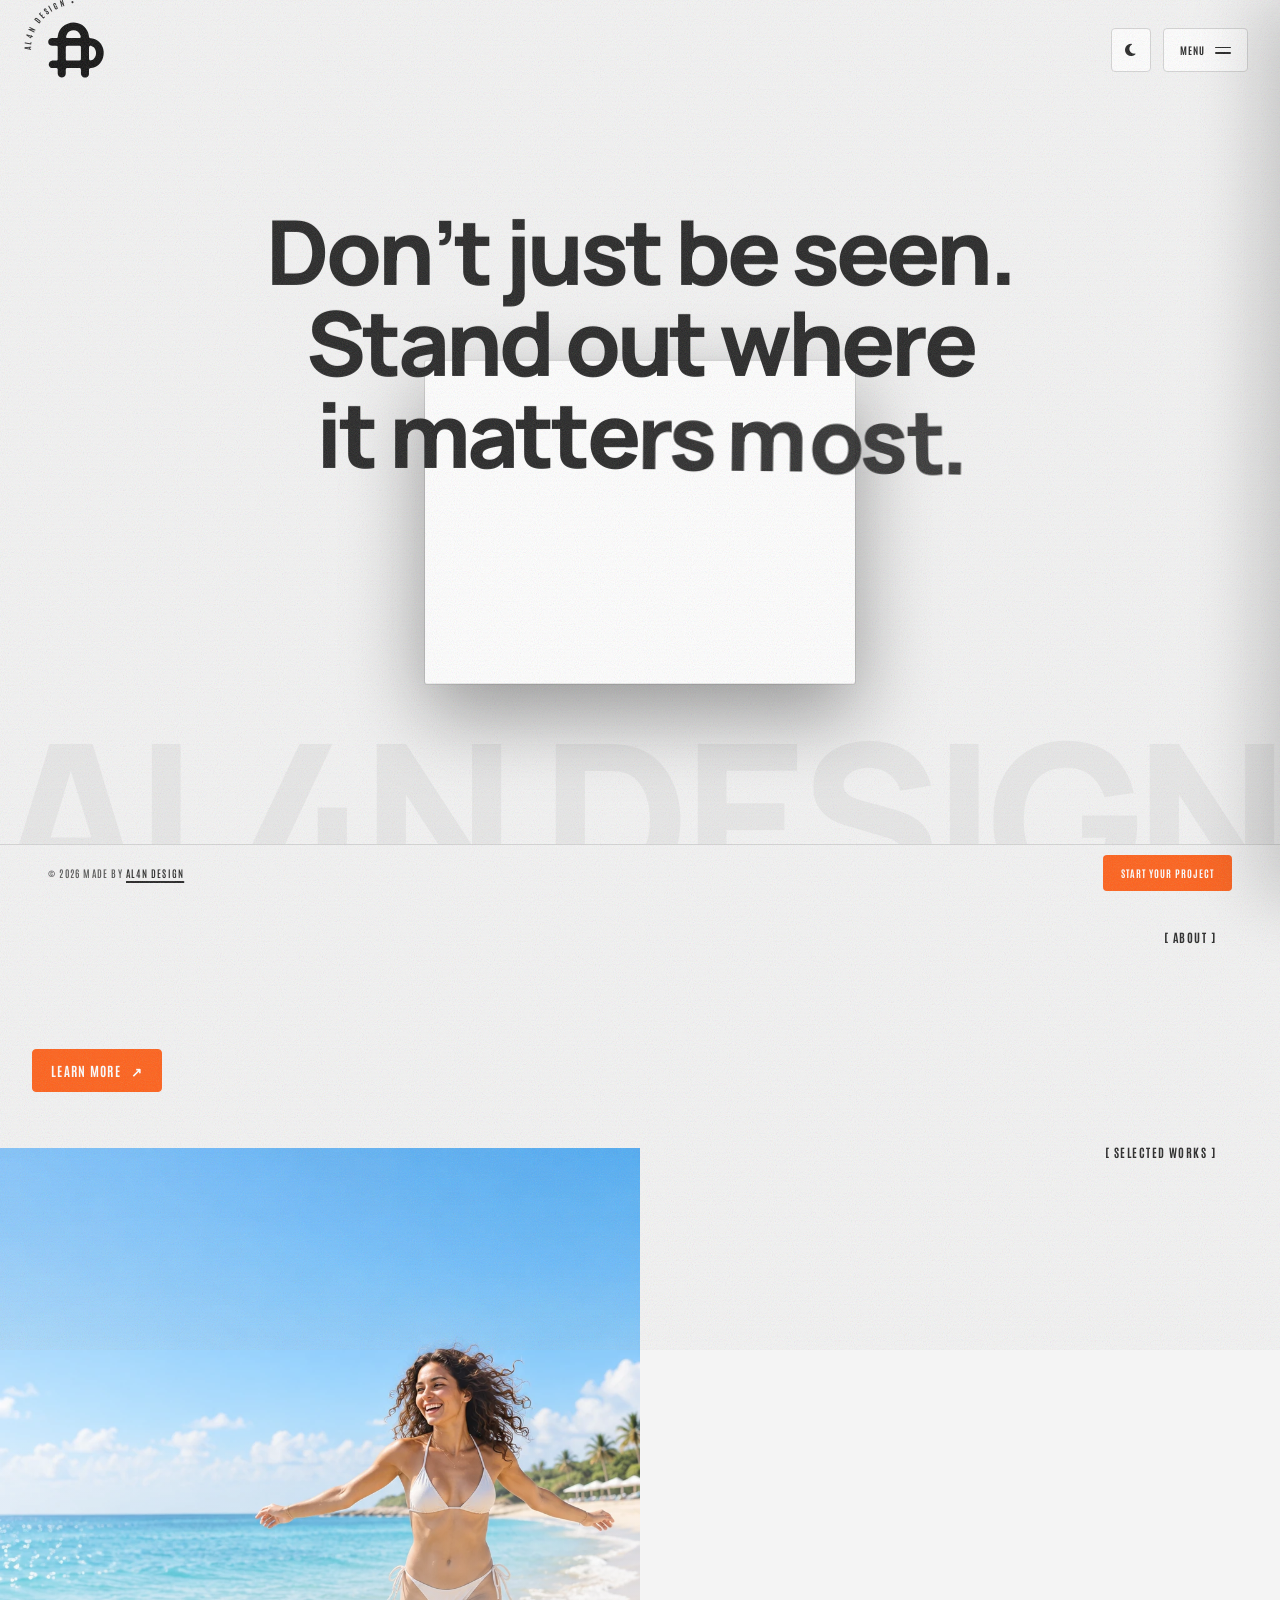
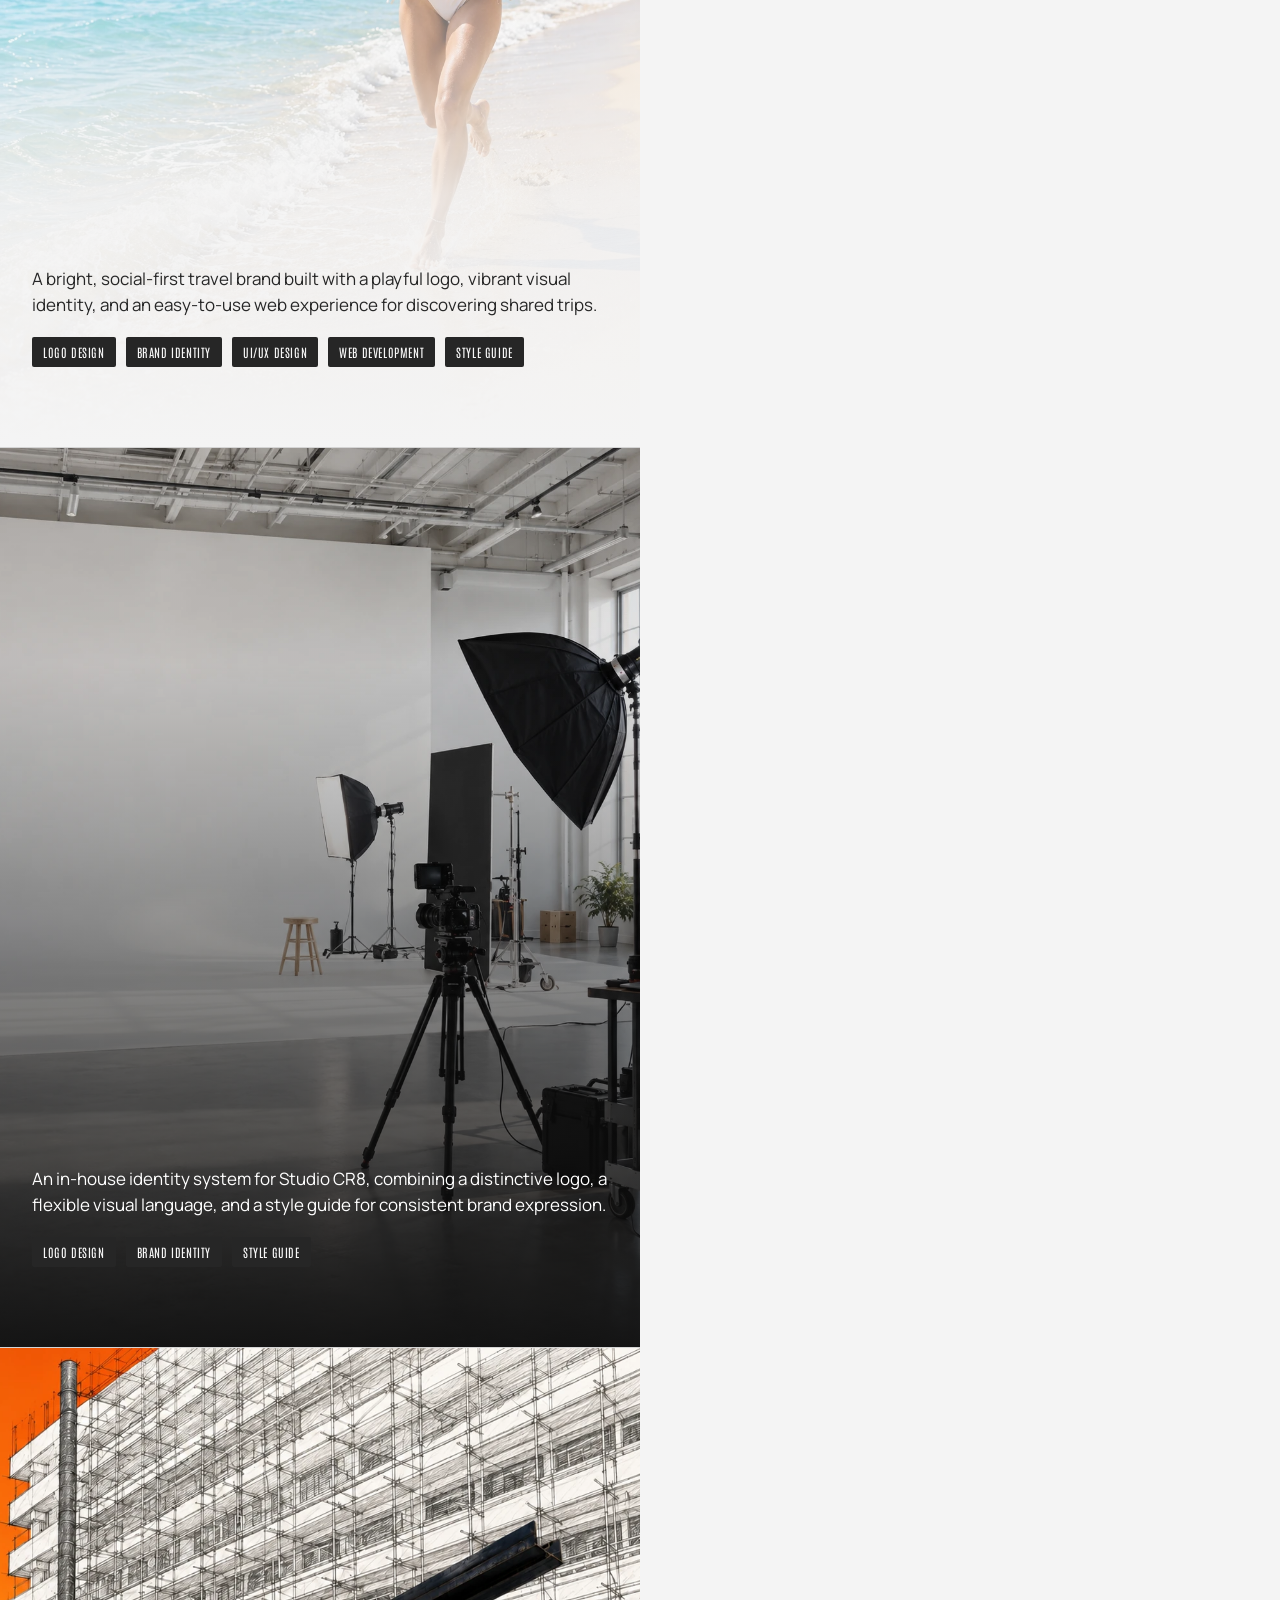
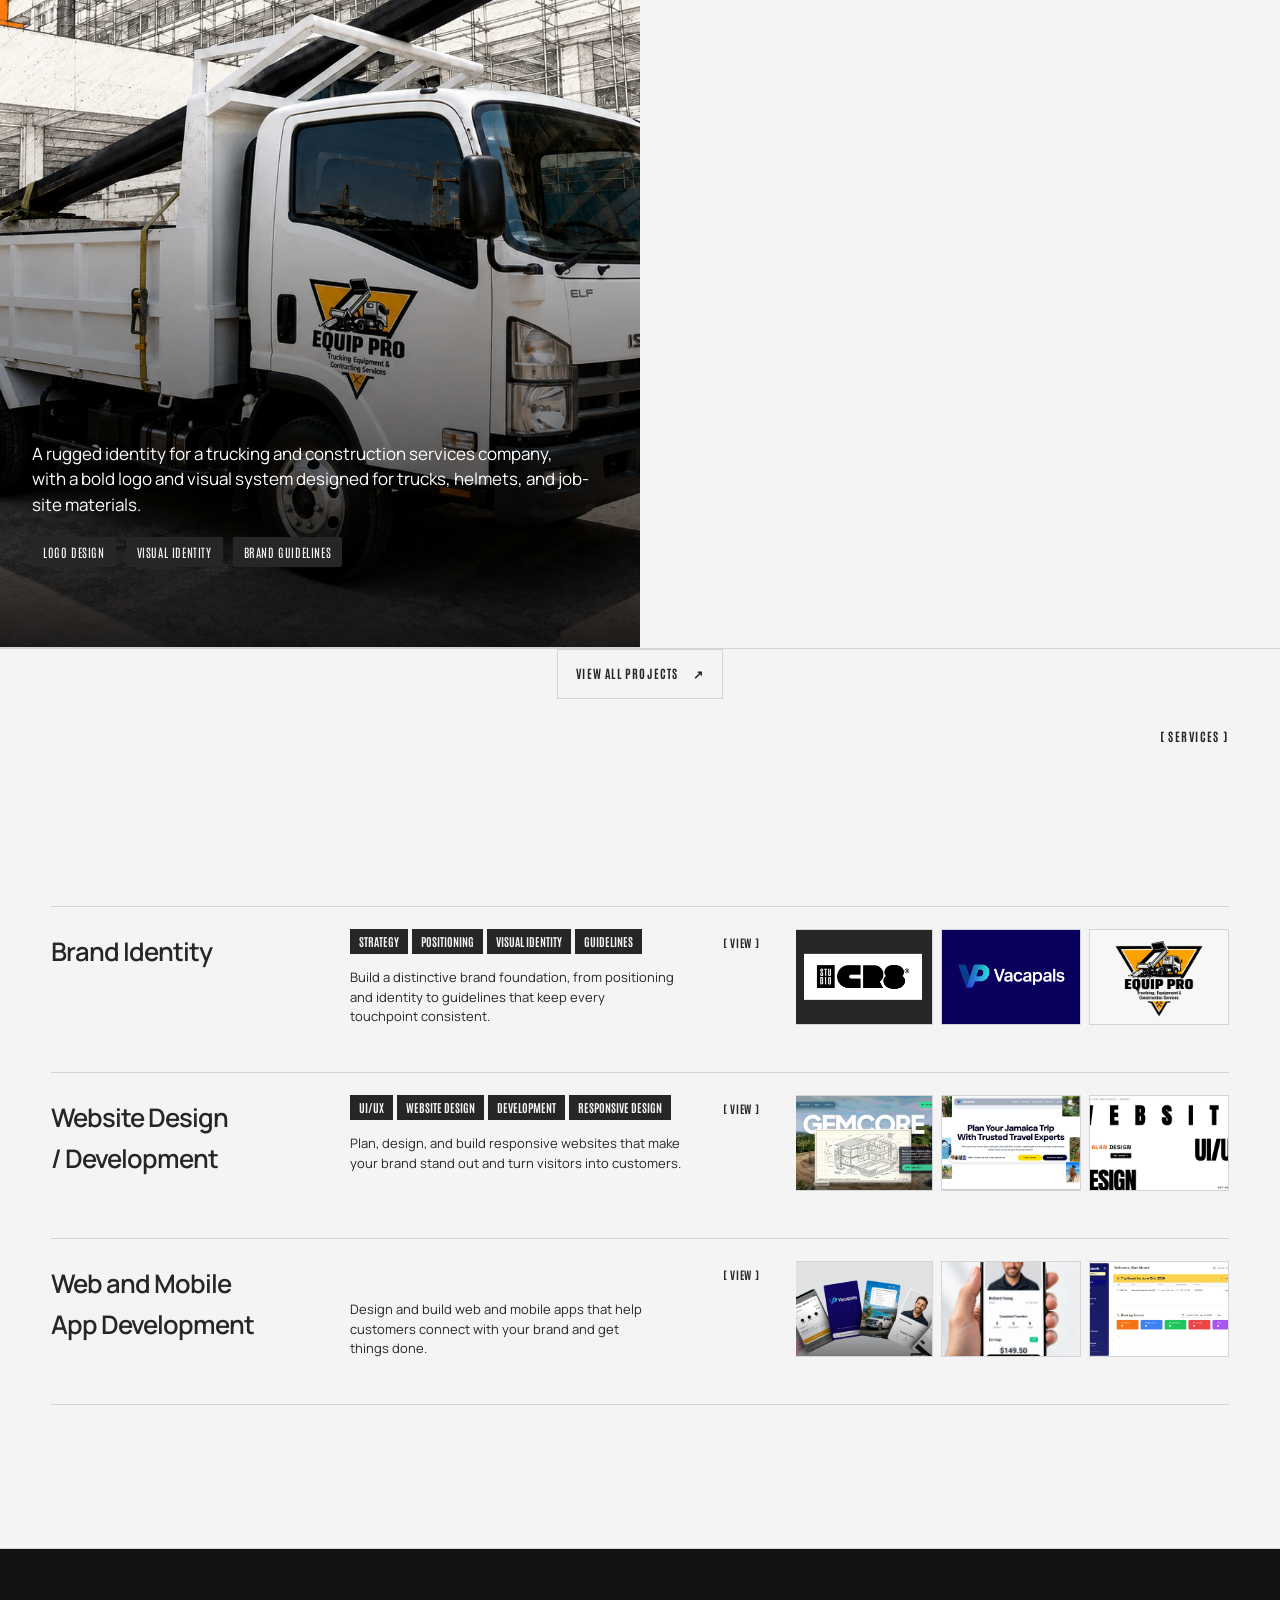
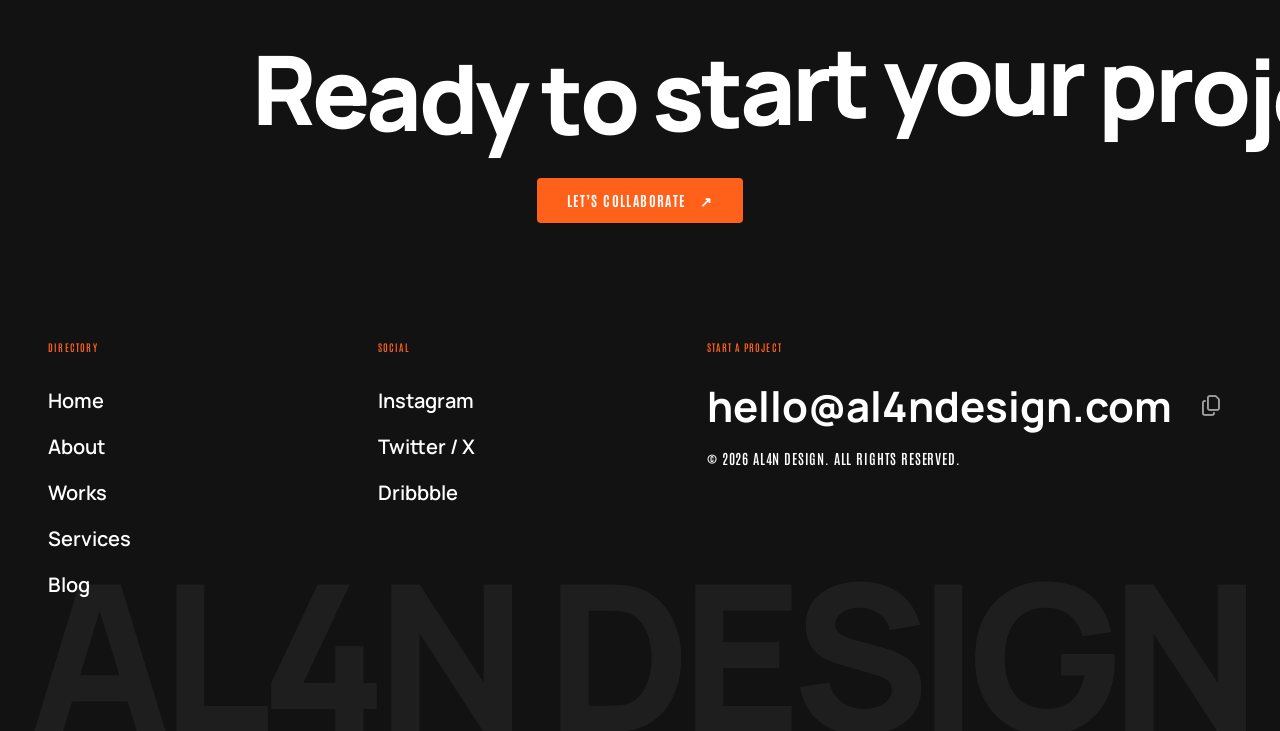
==== index.html @ 1fc12833 "Enable sticky work cards at mobile breakpoint" ====
<!DOCTYPE html>
<html lang="en">
<head>
  <meta charset="UTF-8" />
  <meta name="viewport" content="width=device-width, initial-scale=1.0" />
  <title>AL4N DESIGN – Creative Studio for Bold Brands</title>
  <meta name="geo.region" content="JM" />
  <meta name="geo.placename" content="Jamaica" />
  <meta name="language" content="English" />
  <meta property="og:locale" content="en_JM" />
  <meta name="description" content="AL4N DESIGN is a Jamaica-based creative studio specializing in brand identity, motion design, and digital experiences for Jamaica and Caribbean brands." />
  <link rel="canonical" href="https://al4ndesign.com/" />
  <meta property="og:title" content="AL4N DESIGN – Creative Studio for Bold Brands" />
  <meta property="og:description" content="AL4N DESIGN is a Jamaica-based creative studio specializing in brand identity, motion design, and digital experiences for Jamaica and Caribbean brands." />
  <meta property="og:type" content="website" />
  <meta property="og:url" content="https://al4ndesign.com/" />
  <link rel="preconnect" href="https://fonts.googleapis.com" />
  <link rel="preconnect" href="https://fonts.gstatic.com" crossorigin />
  <link href="https://fonts.googleapis.com/css2?family=Antonio:wght@400;500;600;700&family=Manrope:wght@400;500;600;700;800&display=swap" rel="stylesheet" />
  <link rel="icon" type="image/svg+xml" href="al4n design.svg" />
  <link rel="apple-touch-icon" href="al4n design.svg" />
  <link rel="stylesheet" href="https://cdnjs.cloudflare.com/ajax/libs/font-awesome/6.5.1/css/all.min.css" />
  <link rel="stylesheet" href="style.css?v=1.9.13" />

  <script type="application/ld+json">
  {
    "@context": "https://schema.org",
    "@type": "Organization",
    "name": "AL4N DESIGN",
    "url": "https://al4ndesign.com/",
    "email": "mailto:hello@al4ndesign.com",
    "areaServed": [
      {"@type": "Country", "name": "Jamaica"},
      {"@type": "Place", "name": "Caribbean"}
    ],
    "sameAs": [
      "https://instagram.com/al4ndesign",
      "https://linkedin.com/company/al4ndesign",
      "https://x.com/al4ndesign",
      "https://dribbble.com/al4ndesign"
    ]
  }
  </script>  <meta property="og:image" content="https://al4ndesign.com/assets/AL4NDESIGN.png" />
  <meta property="og:image:type" content="image/png" />
  <meta property="og:image:width" content="766" />
  <meta property="og:image:height" content="426" />
  <meta property="og:image:alt" content="Visit AL4N DESIGN .COM — white lettering on a blue background." />
  <meta name="twitter:card" content="summary_large_image" />
  <meta name="twitter:title" content="AL4N DESIGN – Creative Studio for Bold Brands" />
  <meta name="twitter:description" content="AL4N DESIGN is a Jamaica-based creative studio specializing in brand identity, motion design, and digital experiences for Jamaica and Caribbean brands." />
  <meta name="twitter:image" content="https://al4ndesign.com/assets/AL4NDESIGN.png" />
  <meta name="twitter:image:alt" content="Visit AL4N DESIGN .COM — white lettering on a blue background." />
</head>
<body class="home-page-body">

  <!-- ─────── NAV OVERLAY ─────── -->
  <div class="nav-overlay" id="nav-overlay" aria-hidden="true">
    <nav class="nav-panel">
      <div class="nav-top">
      </div>
      <div class="nav-links">
        <a href="#hero"    class="nav-link" data-num="01">Home</a>
        <a href="#intro"   class="nav-link" data-num="02">About</a>
        <a href="#info" class="nav-link" data-num="03">Works</a>
        <a href="#services" class="nav-link" data-num="04">Services</a>
        <a href="blog.html" class="nav-link" data-num="05">Blog</a>
      </div>
      <div class="nav-footer">
        <button type="button" class="nav-contact-btn" id="nav-bottom-contact">GET IN TOUCH</button>
        <div class="nav-footer-row">
          <span class="nav-copyright">© 2026 AL4N DESIGN. All rights reserved.</span>

          <!-- Social Icons / Links -->
          <div class="nav-socials">
            <a href="https://instagram.com/al4ndesign" target="_blank" rel="noopener noreferrer" class="nav-social-link" title="Instagram"><i class="fa-brands fa-instagram"></i></a>
            <a href="https://linkedin.com/company/al4ndesign" target="_blank" rel="noopener noreferrer" class="nav-social-link" title="LinkedIn"><i class="fa-brands fa-linkedin-in"></i></a>
            <a href="https://x.com/al4ndesign" target="_blank" rel="noopener noreferrer" class="nav-social-link" title="X (Twitter)"><i class="fa-brands fa-x-twitter"></i></a>
            <a href="https://dribbble.com/al4ndesign" target="_blank" rel="noopener noreferrer" class="nav-social-link" title="Dribbble"><i class="fa-brands fa-dribbble"></i></a>
          </div>
        </div>
      </div>
    </nav>
  </div>

  <!-- ─────── SITE HEADER ─────── -->
  <header class="site-header">
    <!-- ─────── FIXED TOP-LEFT BRANDING ─────── -->
    <a href="#hero" class="brand-fixed" id="brand-fixed" aria-label="Back to top">
      <span class="brand-marquee" aria-hidden="true">
        <svg viewBox="0 0 120 120" role="presentation">
          <defs>
            <path id="brand-marquee-path" d="M60,60 m-47,0 a47,47 0 1,1 94,0 a47,47 0 1,1 -94,0" />
          </defs>
          <text><textPath href="#brand-marquee-path" startOffset="0%">AL4N DESIGN •</textPath></text>
        </svg>
      </span>
      <span class="brand-logo-shell"><img src="al4n design.svg" alt="AL4N DESIGN" class="brand-logo" /></span>
    </a>

    <!-- ─────── FIXED TOP-RIGHT ACTIONS ─────── -->
    <div class="header-actions">
      <button class="theme-toggle" id="theme-toggle" aria-label="Toggle dark mode">
        <i class="fa-solid fa-moon"></i>
        <i class="fa-solid fa-sun"></i>
      </button>

      <button class="menu-btn" id="menu-btn" aria-label="Open menu" aria-expanded="false">
        <span class="menu-btn-label">MENU</span>
        <span class="menu-btn-icon">
          <span></span>
          <span></span>
        </span>
      </button>
    </div>
  </header>

  <!-- ─────── FIXED CENTERED VIDEO (3D Revolving Card) ─────── -->
  <div class="player-fixed" id="player-fixed">
    <div class="player-inner" id="player-inner">
      <!-- Front Face: Showreel Video & 02 Web Design Video -->
      <div class="player-face player-front" id="player-front">
        <video class="player-video" id="player-video" autoplay muted loop playsinline style="position: absolute; inset: 0; width: 100%; height: 100%; object-fit: cover; transition: opacity 0.4s ease;">
          <source src="assets/AL4N%20REEL.mp4">
        </video>
        <video class="player-video" id="player-video-02" autoplay muted loop playsinline style="position: absolute; inset: 0; width: 100%; height: 100%; object-fit: cover; opacity: 0; transition: opacity 0.4s ease; pointer-events: none;">
          <source src="assets/Recording 2026-08-19 013215.mp4" type="video/mp4">
        </video>
        <div class="player-overlay" id="player-overlay-front" style="position: absolute; inset: 0; opacity: 0; transition: opacity 0.3s; background-size: cover; background-position: center; pointer-events: none; display: flex; align-items: center; justify-content: center; z-index: 2;">
          <span class="player-label" id="player-label-front"></span>
        </div>
      </div>
      <!-- Back Face: Section-Specific Image/Color -->
    <div class="player-face player-back" id="player-back" style="display: flex; align-items: center; justify-content: center;">
      <span class="player-label" id="player-label-back"></span>
    </div>
    </div>
    <a class="player-project-link" id="player-project-link" href="vacapals.html" aria-label="View the Vacapals project" hidden>
      <span>View project</span><span class="player-project-link__arrow" aria-hidden="true">↗</span>
    </a>
  </div>

  <!-- ─────── HERO (Full viewport, centered tagline) ─────── -->
  <section class="section hero" id="hero">

    <!-- Background giant text -->
    <div class="hero-bg-text" aria-hidden="true">
      <span class="hero-bg-line">AL4N DESIGN</span>
    </div>

    <div class="hero-content">
      <h1 class="hero-headline" id="hero-headline">Don’t just be seen. Stand out where it matters most.</h1>
    </div>

  </section>

  <!-- ─────── INTRO SECTION ─────── -->
  <section class="section intro" id="intro">
    <span class="about-featured">[ About ]</span>
    <div class="intro-inner">

      <!-- Mobile-only Stats Carousel -->
      <div class="facts-carousel facts-carousel--mobile" id="facts-carousel-mobile">
        <div class="facts-inner">
          <div class="facts-top">
            <span class="facts-label">Did You Know</span>
            <div class="facts-counter">
              <span id="fact-current-mobile">01</span> <span class="counter-sep">/</span> 05
            </div>
          </div>
          <div class="facts-track" id="facts-track-mobile">
            <div class="fact-slide active">
              <div class="fact-value"><span class="num-anim" data-target="82" data-suffix="%">0</span></div>
              <p class="fact-desc">Choose brands they recognize first</p>
            </div>
            <div class="fact-slide">
              <div class="fact-value"><span class="num-anim" data-target="0.05" data-decimals="2" data-suffix="s">0</span></div>
              <p class="fact-desc">The time it takes to form an impression</p>
            </div>
            <div class="fact-slide">
              <div class="fact-value"><span class="num-anim" data-target="3.5" data-decimals="1" data-suffix="×">0</span></div>
              <p class="fact-desc">Stronger brands drive higher revenue</p>
            </div>
            <div class="fact-slide">
              <div class="fact-value"><span class="num-anim" data-target="81" data-suffix="%">0</span></div>
              <p class="fact-desc">Trust drives every purchase decision</p>
            </div>
            <div class="fact-slide">
              <div class="fact-value"><span class="num-anim" data-target="94" data-suffix="%">0</span></div>
              <p class="fact-desc">Of first impressions are design-based</p>
            </div>
          </div>
          <div class="facts-nav">
            <button class="fact-nav-btn" id="fact-prev-mobile" aria-label="Previous fact"><i class="fa-solid fa-arrow-left"></i></button>
            <button class="fact-nav-btn" id="fact-next-mobile" aria-label="Next fact"><i class="fa-solid fa-arrow-right"></i></button>
          </div>
        </div>
      </div>

      <p class="intro-body">Hi! My name is Alan, and I'm a freelance web and graphic designer with 10+ years of experience helping SMEs build stronger brands, create impactful digital experiences, and develop results-driven websites that support business growth.</p>
      <a class="intro-more-link" href="about.html">Learn more <span aria-hidden="true">↗</span></a>
      
    </div>
  </section>

  <!-- ─────── SCIENCE / INFO CARDS ─────── -->
  <section class="section info-section" id="info" aria-labelledby="projects-section-title">
    <h2 class="visually-hidden" id="projects-section-title">Projects</h2>
    <span class="works-featured">[ Selected Works ]</span>

    <div class="info-block">
      <h3 class="info-header info-header--tumble"><span class="header-num">01</span> / Vacapals</h3>
      <div class="info-row">
        <div class="info-col">
          <p class="info-text">A bright, social-first travel brand built with a playful logo, vibrant visual identity, and an easy-to-use web experience for discovering shared trips.</p>
          <ul class="service-list">
            <li>Logo Design</li>
            <li>Brand Identity</li>
            <li>UI/UX Design</li>
            <li>Web Development</li>
            <li>Style Guide</li>
          </ul>
        </div>
      </div>
      <div class="info-card-mobile reveal" style="background-color: #09005E;">
        <img src="Vacapals/logo_no_bg.webp" alt="Vacapals brand identity" />
      </div>
      <a class="info-card-link info-card-link--vacapals" href="vacapals.html" aria-label="View the Vacapals project">View Vacapals project <span aria-hidden="true">↗</span></a>
    </div>

    <div class="info-block">
      <h3 class="info-header info-header--tumble"><span class="header-num">02</span> / Studio CR8</h3>
      <div class="info-row">
        <div class="info-col">
          <p class="info-text">An in-house identity system for Studio CR8, combining a distinctive logo, a flexible visual language, and a style guide for consistent brand expression.</p>
          <ul class="service-list">
            <li>Logo Design</li>
            <li>Brand Identity</li>
            <li>Style Guide</li>
          </ul>
        </div>
      </div>
      <div class="info-card-mobile reveal" style="background-color: #262626; padding: 0; overflow: hidden;">
        <img src="CR8.webp" alt="Studio CR8 digital experience" />
      </div>
      <a class="info-card-link info-card-link--studio-cr8" href="studio-cr8.html" aria-label="View the Studio CR8 project">View Studio CR8 project <span aria-hidden="true">↗</span></a>
    </div>

    <div class="info-block">
      <h3 class="info-header info-header--tumble"><span class="header-num">03</span> / Equip Pro</h3>
      <div class="info-row">
        <div class="info-col">
          <p class="info-text">A rugged identity for a trucking and construction services company, with a bold logo and visual system designed for trucks, helmets, and job-site materials.</p>
          <ul class="service-list">
            <li>Logo Design</li>
            <li>Visual Identity</li>
            <li>Brand Guidelines</li>
          </ul>
        </div>
      </div>
      <div class="info-card-mobile reveal" style="background-color: #f7f7f7; border: 1px solid var(--border);">
        <img src="EQUIP PRO/logo_no_bg.webp" alt="Equip Pro brand identity" />
      </div>
      <a class="info-card-link info-card-link--equip-pro" href="equip-pro.html" aria-label="View the Equip Pro project">View Equip Pro project <span aria-hidden="true">↗</span></a>
    </div>

  </section>

  <section class="section services-section" id="services" aria-label="Services">
    <a class="info-view-all" href="works.html">View all projects <span aria-hidden="true">↗</span></a>
    <div class="services-layout">
      <header class="services-header">
        <p class="services-intro">I partner with brands that dare to lead and help them grow their digital presence.</p>
        <div class="services-header-aside">
          <span class="services-featured">[ Services ]</span>
        </div>
      </header>

      <div class="services-rows">
        <article class="services-row" data-service-row tabindex="0" aria-expanded="false">
          <div class="services-row-copy">
            <h3 class="services-row-title">Brand Identity</h3>
          </div>
          <div class="services-row-details">
            <ul class="services-row-tags">
              <li>Strategy</li><li>Positioning</li><li>Visual identity</li><li>Guidelines</li>
            </ul>
            <p class="services-row-description">Build a distinctive brand foundation, from positioning and identity to guidelines that keep every touchpoint consistent.</p>
          </div>
          <button class="services-row-view" type="button" aria-label="View Brand Identity projects" aria-controls="service-previews-brand-identity" aria-expanded="false">[ VIEW ]</button>
          <div class="services-row-previews services-row-previews--logos" id="service-previews-brand-identity" aria-label="Studio CR8, Vacapals, and Equip Pro project logos">
            <div class="services-logo-card"><img src="CR8.webp" alt="Studio CR8 logo" loading="lazy" /></div>
            <div class="services-logo-card"><img src="Vacapals/logo_no_bg.webp" alt="Vacapals logo" loading="lazy" /></div>
            <div class="services-logo-card"><img src="EQUIP PRO/logo_no_bg.webp" alt="Equip Pro logo" loading="lazy" /></div>
          </div>
          <button class="services-row-close" type="button" aria-label="Close expanded service previews">×</button>
        </article>

        <article class="services-row" data-service-row tabindex="0" aria-expanded="false">
          <div class="services-row-copy">
            <h3 class="services-row-title">Website Design / Development</h3>
          </div>
          <div class="services-row-details">
            <ul class="services-row-tags">
              <li>UI/UX</li><li>Website design</li><li>Development</li><li>Responsive design</li>
            </ul>
            <p class="services-row-description">Plan, design, and build responsive websites that make your brand stand out and turn visitors into customers.</p>
          </div>
          <button class="services-row-view" type="button" aria-label="View Website Design and Development projects" aria-controls="service-previews-websites" aria-expanded="false">[ VIEW ]</button>
          <div class="services-row-previews" id="service-previews-websites" aria-label="Gemcore, Vacapals, and Studio CR8 web design previews">
            <img src="assets/gemcore.webp" alt="Gemcore animated website preview" loading="lazy" />
            <img src="assets/vacapals.webp" alt="Vacapals animated website preview" loading="lazy" />
            <img src="assets/web.webp" alt="Studio CR8 website preview" loading="lazy" />
          </div>
          <button class="services-row-close" type="button" aria-label="Close expanded service previews">×</button>
        </article>

        <article class="services-row" data-service-row tabindex="0" aria-expanded="false">
          <div class="services-row-copy">
            <h3 class="services-row-title">Web and Mobile App Development</h3>
          </div>
          <div class="services-row-details">
            <ul class="services-row-tags">
              <li>Web applications</li><li>iOS apps</li><li>Android apps</li><li>UI/UX</li>
            </ul>
            <p class="services-row-description">Design and build web and mobile apps that help customers connect with your brand and get things done.</p>
          </div>
          <button class="services-row-view" type="button" aria-label="View Web and Mobile App Development projects" aria-controls="service-previews-apps" aria-expanded="false">[ VIEW ]</button>
          <div class="services-row-previews" id="service-previews-apps" aria-label="Web and mobile app development project previews">
            <img src="assets/ORBIT-5-01-LITE.webp" alt="Orbit mobile app screen preview" loading="lazy" />
            <img src="assets/app-wellness-preview.webp" alt="Daily wellness and habit-tracking mobile app screen" loading="lazy" />
            <img src="assets/web-retail-dashboard-preview.webp" alt="Online retail web dashboard with sales and order analytics" loading="lazy" />
          </div>
          <button class="services-row-close" type="button" aria-label="Close expanded service previews">×</button>
        </article>

      </div>
    </div>
  </section>

  <!-- ─────── SITE FOOTER ─────── -->
  <footer class="site-footer" id="site-footer">
    <!-- ─────── READY CTA (wave heading) ─────── -->
    <section class="cta-wave" id="cta-wave" aria-label="Start your project">
      <h2 class="cta-wave__title" id="cta-wave-title">Ready to start your project?</h2>
      <button class="cta-wave__btn" id="collab-dialog-trigger" type="button">Let’s collaborate <span class="cta-wave__arrow" aria-hidden="true">↗</span></button>
    </section>

    <div class="footer-content">
      <div class="footer-grid">
        <div class="footer-col">
          <span class="footer-label">Directory</span>
          <nav class="footer-nav">
            <a href="#hero"  class="footer-link">Home</a>
            <a href="#intro" class="footer-link">About</a>
            <a href="#info" class="footer-link">Works</a>
            <a href="#services" class="footer-link">Services</a>
            <a href="blog.html"  class="footer-link">Blog</a>
          </nav>
        </div>
        <div class="footer-col">
          <span class="footer-label">Social</span>
          <nav class="footer-nav">
            <a href="https://instagram.com/al4ndesign" target="_blank" rel="noopener noreferrer" class="footer-link">Instagram</a>
            <a href="https://x.com/al4ndesign" target="_blank" rel="noopener noreferrer" class="footer-link">Twitter / X</a>
            <a href="https://dribbble.com/al4ndesign" target="_blank" rel="noopener noreferrer" class="footer-link">Dribbble</a>
          </nav>
        </div>
        <div class="footer-col">
          <span class="footer-label">Start a Project</span>
          <div class="footer-contact-stack">
            <div class="footer-email-row">
              <a href="mailto:hello@al4ndesign.com" target="_self" class="footer-email">hello@al4ndesign.com</a>
              <button id="copy-email-footer" class="copy-btn" title="Copy to clipboard">
                <i class="fa-regular fa-copy"></i>
                <span class="copy-tooltip">Copied!</span>
              </button>
            </div>
            <p class="footer-email-copyright">© 2026 AL4N DESIGN. All rights reserved.</p>
          </div>
        </div>
      </div>
      <div class="footer-newsletter">
        <span class="footer-label">Stay Connected</span>
        <form class="newsletter-form" id="newsletter-form">
          <input type="email" placeholder="Your email address" required aria-label="Email address for newsletter" />
          <button type="submit">Join</button>
        </form>
        <p class="newsletter-status" id="newsletter-form-status" role="status" aria-live="polite"></p>
      </div>
    </div>
    <p class="footer-giant-text">AL4N DESIGN</p>
  </footer>

  <!-- ─────── COLLAB MODAL ─────── -->
  <div class="collab-dialog" id="collab-dialog" aria-hidden="true">
    <div class="collab-dialog__backdrop" data-collab-close></div>
    <section class="collab-dialog__panel" role="dialog" aria-modal="true" aria-labelledby="collab-dialog-title">
      <div class="collab-dialog__header">
        <span class="collab-dialog__eyebrow">Let’s collaborate</span>
        <button class="collab-dialog__close" type="button" data-collab-close aria-label="Close collaboration form">Close</button>
      </div>
      <h2 id="collab-dialog-title">Tell us what you’re building.</h2>
      <p class="collab-dialog__intro">Share a few details about your project and we’ll get back to you in less than 24 hours.</p>
      <form class="collab-form" id="collab-form">
        <input type="text" name="_honey" tabindex="-1" autocomplete="off" aria-hidden="true" style="display:none" />
        <label>
          <span>Name</span>
          <input type="text" name="name" autocomplete="name" required />
        </label>
        <label>
          <span>Email</span>
          <input type="email" name="email" autocomplete="email" required />
        </label>
        <label>
          <span>Company <em>Optional</em></span>
          <input type="text" name="company" autocomplete="organization" />
        </label>
        <label>
          <span>What do you need?</span>
          <select name="service" required>
            <option value="" selected disabled>Select a service</option>
            <option value="brand-strategy">Brand strategy</option>
            <option value="identity">Visual identity</option>
            <option value="website">Website design &amp; development</option>
            <option value="web-app">Web application</option>
            <option value="mobile-app">Mobile application (iOS / Android)</option>
            <option value="campaign">Creative campaign</option>
            <option value="other">Something else</option>
          </select>
        </label>
        <label>
          <span>Project details</span>
          <textarea name="details" rows="5" required></textarea>
        </label>
        <button class="collab-form__submit" type="submit">Submit inquiry <span aria-hidden="true">↗</span></button>
        <p class="collab-form__status" id="collab-form-status" role="status" aria-live="polite"></p>
      </form>
    </section>
  </div>

  <div class="project-modal" id="project-modal" aria-hidden="true">
    <div class="modal-backdrop" id="modal-backdrop"></div>
    <div class="modal-window modal-window--side" role="dialog" aria-modal="true" aria-labelledby="modal-title">
      <div class="modal-header-actions">
        <a href="#" class="modal-live-link" id="modal-live-link" target="_blank" rel="noopener noreferrer">Visit live site</a>
        <button class="modal-close" id="modal-close">Close</button>
      </div>
      <div class="modal-side-head">
        <span class="modal-label" id="modal-label">Project</span>
        <h2 class="modal-title" id="modal-title">Project title</h2>
        <p class="modal-description" id="modal-description">Project summary</p>
      </div>
      <div class="modal-side-scroll" id="modal-side-scroll"></div>
    </div>
  </div>

  <!-- Fixed Bottom Bar for the rest of the site -->
  <div class="bottom-bar" id="bottom-bar">
    <div class="bottom-bar-left">
      <span class="bottom-copy">© 2026 made by <a href="#" class="bottom-studio-link">AL4N DESIGN</a></span>
    </div>
    <div class="bottom-bar-center"></div>
    <div class="bottom-bar-right">
      <button type="button" class="join-btn">START YOUR PROJECT</button>
    </div>
  </div>

  <!-- Noise Overlay -->
  <div class="noise-overlay"></div>

  <script src="shared-components.js?v=1.4.10"></script>
  <script src="main.js?v=1.5.34"></script>
</body>
</html>
---- style.css ----
/* ============================================================
   AL4N DESIGN — Stylesheet (Midlife Engineering Layout Clone)
   Color scheme: warm light bg, dark text, orange accent
   ============================================================ */

*, *::before, *::after {
  box-sizing: border-box;
  margin: 0;
  padding: 0;
}

:root {
  --bg:         #f4f4f4;
  --bg-alt:     #fafafa;
  --dark:       #121212;
  --text:       #262626;
  --text-main:  var(--text);
  --text-dim:   #555555;
  --border:     #d5d5d5;
  --accent:     #ff611a;
  --card-bg:    #ffffff;
  --font-body:  'Manrope', 'Segoe UI', Arial, sans-serif;
  --font-display: 'Antonio', 'Arial Narrow', Arial, sans-serif;
  --font-sans:  var(--font-body);
  --font-mono:  var(--font-display);
  --type-h1: clamp(32px, 4vw, 48px);
  --type-h2: clamp(32px, 5vw, 48px);
  --type-h3: clamp(24px, 2.4vw, 34px);
  --type-body-lg: clamp(18px, 2vw, 22px);
  --type-body: 16px;
  --type-small: 12px;
  --type-label: 10px;
  --space-xs: 8px;
  --space-sm: 12px;
  --space-md: 20px;
  --space-lg: 32px;
  --space-xl: 48px;
  --radius-sm: 6px;
  --radius-md: 10px;
  --radius-lg: 24px;
  --control-height: 44px;
  --ease:       cubic-bezier(0.4, 0, 0.2, 1);
}

body.dark-mode {
  --bg:         #0a0a0a;
  --bg-alt:     #121212;
  --text:       #e5e5e5;
  --text-dim:   #a0a0a0;
  --border:     #2a2a2a;
  --card-bg:    #161616;
  --dark:       #000000;
}

html {
  scroll-behavior: smooth;
  -webkit-font-smoothing: antialiased;
  -moz-osx-font-smoothing: grayscale;
}

body {
  background-color: var(--bg);
  color: var(--text);
  font-family: var(--font-sans);
  font-size: 16px;
  line-height: 1.6;
  overflow-x: hidden;
  position: relative;
  transition: background-color 0.4s var(--ease), color 0.4s var(--ease);
}

a {
  color: inherit;
  text-decoration: none;
}

/* ============================================================
   FIXED TOP-LEFT BRANDING
   ============================================================ */
/* ============================================================
   SITE HEADER
   ============================================================ */
.site-header {
  position: fixed;
  top: 0;
  left: 0;
  right: 0;
  z-index: 200;
  height: 100px;
  display: flex;
  align-items: center;
  justify-content: space-between;
  padding: 0 32px;
  pointer-events: none; /* let clicks pass through empty space */
}

.brand-fixed {
  position: relative;
  display: inline-flex;
  align-items: center;
  justify-content: center;
  pointer-events: all;
  transition: transform 0.3s var(--ease);
}

.brand-fixed:hover {
  transform: scale(1.05);
}

.brand-marquee {
  position: absolute;
  top: 50%;
  left: 50%;
  width: clamp(92px, 9vw, 116px);
  height: clamp(92px, 9vw, 116px);
  display: block;
  color: currentColor;
  pointer-events: none;
  transform: translate(-50%, -50%);
}

.brand-marquee svg {
  display: block;
  width: 100%;
  height: 100%;
  overflow: visible;
  animation: brandMarqueeSpin 18s linear infinite;
}

.brand-marquee text {
  fill: currentColor;
  font-family: var(--font-mono);
  font-size: 8px;
  font-weight: 700;
  letter-spacing: .32em;
  text-transform: uppercase;
}

@keyframes brandMarqueeSpin {
  to { transform: rotate(360deg); transform-origin: 50% 50%; }
}

.header-actions {
  display: flex;
  align-items: center;
  gap: 12px;
  pointer-events: all;
  opacity: 0;
  animation: fadeIn 0.6s 0.6s ease forwards;
}

.theme-toggle {
  background: var(--card-bg);
  border: 1px solid var(--border);
  border-radius: 6px;
  width: 40px;
  height: 40px;
  display: flex;
  align-items: center;
  justify-content: center;
  cursor: pointer;
  color: var(--text);
  transition: background 0.25s var(--ease), border-color 0.25s var(--ease), transform 0.25s var(--ease);
  position: relative;
  overflow: hidden;
}

.theme-toggle:hover {
  background: var(--dark);
  border-color: var(--dark);
  color: #fff;
  transform: scale(1.05);
}

.theme-toggle i {
  font-size: 14px;
  position: absolute;
  transition: transform 0.4s var(--ease), opacity 0.4s var(--ease);
}

/* Icons visibility based on theme */
.theme-toggle .fa-sun {
  opacity: 0;
  transform: translateY(20px);
}

.theme-toggle .fa-moon {
  opacity: 1;
  transform: translateY(0);
}

body.dark-mode .theme-toggle .fa-sun {
  opacity: 1;
  transform: translateY(0);
}

body.dark-mode .theme-toggle .fa-moon {
  opacity: 0;
  transform: translateY(-20px);
}

/* ============================================================
   MENU BUTTON (top-right)
   ============================================================ */
.menu-btn {
  position: static;   /* now a flex child, not individually fixed */
  z-index: 200;
  display: flex;
  align-items: center;
  gap: 10px;
  background: var(--card-bg);
  border: 1px solid var(--border);
  border-radius: 6px;
  height: 40px;
  padding: 0 16px;
  cursor: pointer;
  transition: background 0.25s var(--ease), border-color 0.25s var(--ease);
}

.menu-btn:hover {
  background: var(--dark);
  border-color: var(--dark);
}

.menu-btn:hover .menu-btn-label,
.menu-btn.is-open:hover .menu-btn-label {
  color: #fff;
}

.menu-btn:hover .menu-btn-icon span {
  background: #fff;
}

.menu-btn-label {
  font-family: var(--font-mono);
  font-size: 10px;
  letter-spacing: 0.1em;
  color: var(--text);
  transition: color 0.25s var(--ease);
  user-select: none;
}

.menu-btn-icon {
  display: flex;
  flex-direction: column;
  gap: 4px;
  width: 16px;
}

.menu-btn-icon span {
  display: block;
  width: 100%;
  height: 1.5px;
  background: var(--text);
  border-radius: 2px;
  transition: transform 0.35s var(--ease), opacity 0.35s var(--ease), background 0.25s var(--ease);
  transform-origin: center;
}

/* Open state — morph to X */
.menu-btn.is-open .menu-btn-icon span:nth-child(1) {
  transform: translateY(2.75px) rotate(45deg);
}
.menu-btn.is-open .menu-btn-icon span:nth-child(2) {
  transform: translateY(-2.75px) rotate(-45deg);
}

/* ============================================================
   NAV OVERLAY
   ============================================================ */
.nav-overlay {
  position: fixed;
  inset: 0;
  z-index: 150;
  display: flex;
  justify-content: flex-end;
  pointer-events: none;
}

.nav-overlay::before {
  content: '';
  position: absolute;
  inset: 0;
  background: rgba(18, 18, 18, 0);
  transition: background 0.5s var(--ease);
}

.nav-overlay.is-open {
  pointer-events: all;
}

.nav-overlay.is-open::before {
  background: rgba(0, 0, 0, 0.8);
}

.nav-panel {
  position: relative;
  width: min(420px, 90vw);
  height: 100%;
  background: var(--bg-alt);
  border-left: 1px solid var(--border);
  display: flex;
  flex-direction: column;
  justify-content: space-between;
  padding: 80px 48px 48px;
  transform: translateX(100%);
  transition: transform 0.55s cubic-bezier(0.76, 0, 0.24, 1);
}

.nav-overlay.is-open .nav-panel {
  transform: translateX(0);
}

/* Nav links */
.nav-links {
  display: flex;
  flex-direction: column;
  gap: 4px;
}

.nav-link {
  font-family: var(--font-sans);
  font-size: clamp(36px, 6vw, 56px);
  font-weight: 700;
  color: var(--text);
  letter-spacing: -0.03em;
  line-height: 1.15;
  text-decoration: none;
  display: flex;
  align-items: baseline;
  gap: 14px;
  opacity: 0;
  transform: translateX(24px);
  transition: color 0.25s var(--ease), opacity 0.4s var(--ease), transform 0.4s var(--ease);
}

.nav-link::before {
  content: attr(data-num);
  font-family: var(--font-mono);
  font-size: 10px;
  letter-spacing: 0.08em;
  color: var(--text-dim);
  font-weight: 400;
  margin-bottom: 4px;
}

.nav-link:hover {
  color: var(--accent);
}

/* Staggered entrance */
.nav-overlay.is-open .nav-link:nth-child(1) { opacity: 1; transform: translateX(0); transition-delay: 0.12s; }
.nav-overlay.is-open .nav-link:nth-child(2) { opacity: 1; transform: translateX(0); transition-delay: 0.18s; }
.nav-overlay.is-open .nav-link:nth-child(3) { opacity: 1; transform: translateX(0); transition-delay: 0.24s; }
.nav-overlay.is-open .nav-link:nth-child(4) { opacity: 1; transform: translateX(0); transition-delay: 0.30s; }
.nav-overlay.is-open .nav-link:nth-child(5) { opacity: 1; transform: translateX(0); transition-delay: 0.36s; }

.nav-contact-btn {
  display: block;
  width: 100%;
  border: 0;
  cursor: pointer;
  text-align: center;
  margin-bottom: 32px;
  background: var(--accent);
  color: #fff;
  font-family: var(--font-mono);
  font-size: 14px;
  font-weight: 700;
  letter-spacing: 0.15em;
  padding: 18px 36px;
  border-radius: 4px;
  text-decoration: none;
  text-transform: uppercase;
  transition: transform 0.3s var(--ease), background 0.3s var(--ease), opacity 0.5s var(--ease);
  opacity: 0;
  transform: translateY(20px);
}

.nav-overlay.is-open .nav-contact-btn {
  opacity: 1;
  transform: translateY(0);
  transition-delay: 0.36s;
}

.nav-contact-btn:hover {
  background: var(--dark);
  transform: translateY(-4px);
}

/* Nav footer */
.nav-footer {
  display: flex;
  flex-direction: column;
  gap: 6px;
  border-top: 1px solid var(--border);
  padding-top: 28px;
}

.nav-footer-label {
  font-family: var(--font-mono);
  font-size: 10px;
  letter-spacing: 0.1em;
  color: var(--text-dim);
  text-transform: uppercase;
}

.nav-email {
  font-family: var(--font-mono);
  font-size: 13px;
  color: var(--text);
  text-decoration: underline;
  text-underline-offset: 3px;
  text-decoration-thickness: 1px;
  transition: color 0.25s var(--ease);
}

.nav-copyright {
  color: var(--text-dim);
  font-family: var(--font-mono);
  font-size: 11px;
  letter-spacing: .06em;
  text-transform: uppercase;
  white-space: nowrap;
}

.nav-footer-row {
  display: flex;
  justify-content: space-between;
  align-items: center;
  gap: 20px;
}

.nav-socials {
  display: flex;
  gap: 16px;
  justify-content: flex-end;
}

@media (max-width: 480px) {
  .nav-footer-row {
    flex-direction: column;
    align-items: flex-start;
    gap: 24px;
  }
}

.nav-social-link {
  font-size: 18px; /* Larger for icons */
  color: var(--text-dim);
  transition: color 0.25s var(--ease), transform 0.25s var(--ease);
  display: flex;
  align-items: center;
  justify-content: center;
}

.nav-social-link:hover {
  color: var(--text);
  transform: translateY(-2px);
}

/* ============================================================
   COLLABORATION FORM DIALOG
   ============================================================ */
.collab-dialog {
  position: fixed;
  inset: 0;
  z-index: 250;
  display: flex;
  justify-content: flex-end;
  pointer-events: none;
}

.collab-dialog__backdrop {
  position: absolute;
  inset: 0;
  background: rgba(0, 0, 0, 0);
  transition: background 0.5s var(--ease);
}

.collab-dialog__panel {
  position: relative;
  z-index: 1;
  width: min(560px, 100vw);
  min-height: 100%;
  padding: clamp(24px, 2.4vw, 32px) clamp(28px, 4vw, 56px) clamp(28px, 4vw, 56px);
  overflow-y: auto;
  background: var(--bg-alt);
  border-left: 1px solid var(--border);
  box-shadow: -24px 0 64px rgba(0, 0, 0, .18);
  transform: translateX(100%);
  transition: transform 0.55s cubic-bezier(0.76, 0, 0.24, 1);
}

.collab-dialog.is-open {
  pointer-events: auto;
}

.collab-dialog.is-open .collab-dialog__backdrop {
  background: rgba(0, 0, 0, .72);
}

.collab-dialog.is-open .collab-dialog__panel {
  transform: translateX(0);
}

.collab-dialog__header {
  display: flex;
  align-items: center;
  justify-content: space-between;
  gap: 20px;
  margin-bottom: clamp(40px, 8vh, 88px);
}

.collab-dialog__eyebrow,
.collab-form label > span {
  font-family: var(--font-mono);
  font-size: 11px;
  font-weight: 700;
  letter-spacing: .1em;
  text-transform: uppercase;
}

.collab-dialog__close {
  border: 1px solid var(--border);
  border-radius: 4px;
  padding: 10px 14px;
  background: transparent;
  color: var(--text);
  font-family: var(--font-mono);
  font-size: 11px;
  font-weight: 700;
  letter-spacing: .08em;
  text-transform: uppercase;
  cursor: pointer;
}

.collab-dialog h2 {
  max-width: 10ch;
  margin: 0 0 18px;
  font-family: var(--font-sans);
  font-size: clamp(44px, 6vw, 68px);
  font-weight: 800;
  line-height: .95;
  letter-spacing: -.06em;
}

.collab-dialog__intro {
  max-width: 42ch;
  margin: 0 0 40px;
  color: var(--text-dim);
  font-size: 16px;
  line-height: 1.6;
}

.collab-form {
  display: grid;
  gap: 22px;
}

.collab-form label {
  display: grid;
  gap: 9px;
}

.collab-form label em {
  color: var(--text-dim);
  font-style: normal;
  font-weight: 400;
}

.collab-form input,
.collab-form select,
.collab-form textarea {
  width: 100%;
  border: 1px solid var(--border);
  border-radius: 4px;
  padding: 14px 15px;
  background: transparent;
  color: var(--text);
  font: inherit;
}

.collab-form textarea {
  resize: vertical;
}

.collab-form input:focus,
.collab-form select:focus,
.collab-form textarea:focus {
  outline: 2px solid var(--accent);
  outline-offset: 2px;
}

.collab-form__submit {
  display: inline-flex;
  align-items: center;
  justify-content: space-between;
  gap: 20px;
  border: 0;
  border-radius: 4px;
  padding: 16px 18px;
  background: var(--accent);
  color: #fff;
  font-family: var(--font-mono);
  font-size: 12px;
  font-weight: 700;
  letter-spacing: .1em;
  text-transform: uppercase;
  cursor: pointer;
}

.collab-form__status {
  min-height: 1.5em;
  margin: -8px 0 0;
  color: var(--text-dim);
  font-size: 13px;
}

@media (max-width: 560px) {
  .collab-dialog__panel {
    padding: 24px 20px 40px;
  }
}


.brand-logo {
  height: 80px;
  width: auto;
  display: block;
  position: relative;
  z-index: 1;
  object-fit: contain;
  opacity: 0;
  animation: fadeIn 0.6s 0.3s ease forwards;
  will-change: height;
  transform-origin: top left;
  transition: filter 0.25s ease;
}

/* The AL4N DESIGN SVG uses a dark mark for the light theme; invert it for dark mode. */
body.dark-mode .brand-logo {
  filter: invert(1);
}

/* Keep the fixed logo legible when the dark footer scrolls into view. */
.brand-logo.is-footer-mark,
body.dark-mode .brand-logo.is-footer-mark {
  filter: brightness(0) invert(1);
}

/* ============================================================
   FIXED CENTERED IMAGE (replaces music player)
   ============================================================ */
.player-fixed {
  position: fixed;
  top: 50%;
  left: 50%;
  transform: translate(-50%, -50%);
  z-index: 20;
  pointer-events: none;
  perspective: 1500px; /* 3D depth for rotation */
}

.info-card-link {
  display: none;
}

.player-project-link {
  position: absolute;
  top: calc(100% + 18px);
  left: 50%;
  z-index: 21;
  display: inline-flex;
  min-height: 44px;
  align-items: center;
  justify-content: center;
  gap: 18px;
  padding: 0 18px;
  border: 1px solid var(--border);
  border-radius: 4px;
  background: var(--project-cta-bg, var(--card-bg));
  color: var(--project-cta-fg, var(--text));
  box-shadow: 0 10px 24px rgba(12, 10, 5, .12);
  font-family: var(--font-display);
  font-size: 11px;
  font-weight: 700;
  letter-spacing: .12em;
  text-decoration: none;
  text-transform: uppercase;
  white-space: nowrap;
  pointer-events: auto;
  transform: translateX(-50%);
  transition: filter .2s ease, transform .2s ease;
}

.player-project-link[hidden] {
  display: none;
}

.player-project-link:hover {
  filter: brightness(.9);
  transform: translate(-50%, -2px);
}

.player-project-link__arrow {
  color: var(--project-cta-fg, var(--text));
  font-size: 16px;
  line-height: 1;
}

.player-project-link:focus-visible {
  outline: 3px solid var(--accent);
  outline-offset: 4px;
}

.player-inner {
  width: 430px;
  max-width: 90vw;
  aspect-ratio: 4 / 3;
  height: auto;
  opacity: 0;
  transform: scale(0.95);
  transform-style: preserve-3d; /* Support 3D faces */
  transition: transform 0.8s cubic-bezier(0.16, 1, 0.3, 1);
  animation: playerIn 0.8s 0.5s ease forwards;
}

.player-inner.is-flipped {
  transform: scale(1) rotateY(180deg) !important;
  animation: none; /* Override the intro keyframes to allow rotation */
}

.player-face {
  position: absolute;
  top: 0;
  left: 0;
  width: 100%;
  height: 100%;
  border-radius: 4px;
  overflow: hidden;
  box-shadow: 0 30px 80px rgba(0,0,0,0.4), 0 0 0 1px rgba(0,0,0,0.1);
  background: var(--card-bg);
  backface-visibility: hidden;
  -webkit-backface-visibility: hidden;
}

.player-front {
  /* Front face holds the video */
}

.player-back {
  transform: rotateY(180deg);
  background: var(--accent); /* Placeholder init */
  transition: background-color 0.5s ease, background-image 0.5s ease;
  background-size: cover;
  background-position: center;
}

.player-label {
  font-family: var(--font-mono);
  font-size: clamp(60px, 12vw, 120px);
  font-weight: 800;
  color: #fff;
  opacity: 0.25;
  user-select: none;
  pointer-events: none;
  letter-spacing: -0.05em;
  mix-blend-mode: overlay; /* Blends nicely with background images/colors */
}

/* Ensure bright backgrounds have dark text for labels */
.player-face[style*="#f7f7f7"] .player-label,
.player-face[style*="#a8a8a8"] .player-label {
  color: #000;
  mix-blend-mode: soft-light;
}

@keyframes playerIn {
  to {
    opacity: 1;
    transform: scale(1);
  }
}

.player-video {
  width: 100%;
  height: 100%;
  object-fit: cover;
  display: block;
}

/* ============================================================
   HERO
   ============================================================ */
.hero {
  position: relative;
  width: 100%;
  height: 100vh;
  display: flex;
  flex-direction: column;
  justify-content: center; /* Centered content */
  align-items: center;
  padding: 0 32px;
  z-index: 1;
  overflow: hidden;
}

.hero-content {
  position: absolute;
  bottom: 100px; /* Above the bottom bar */
  right: 32px;
  top: auto;
  left: auto;
  transform: none;
  text-align: right;
  z-index: 10;
  width: 55%;
  max-width: 800px;
  pointer-events: none;
  opacity: 0;
  animation: heroFadeUp 1s 1.2s cubic-bezier(0.16, 1, 0.3, 1) forwards;
}

.hero-headline {
  font-family: var(--font-sans);
  font-size: clamp(22px, 4vw, 48px);
  font-weight: 800;
  line-height: 1.1;
  letter-spacing: -0.03em;
  color: var(--text);
}

.headline-accent {
  font-style: normal;
  color: var(--accent);
}

.hero-subheadline {
  font-family: var(--font-sans);
  font-size: clamp(14px, 1.2vw, 18px);
  font-weight: 500;
  margin-top: 24px;
  color: var(--text);
  opacity: 0.8;
  letter-spacing: 0.02em;
}

@keyframes heroFadeUp {
  from {
    opacity: 0;
    transform: translateY(20px);
  }
  to {
    opacity: 1;
    transform: translateY(0);
  }
}

/* ── Hero Background Giant Text ── */
.hero-bg-text {
  position: absolute;
  bottom: 0;
  left: 0;
  right: 0;
  width: 100%;
  overflow: visible;
  pointer-events: none;
  z-index: 0;
  display: flex;
  justify-content: center;
  user-select: none;
  opacity: 0.05;
}

.hero-bg-line {
  display: block;
  font-family: var(--font-sans);
  font-size: clamp(5rem, 16.5vw, 18rem);
  font-weight: 800;
  color: var(--text);
  letter-spacing: -0.04em;
  white-space: nowrap;
  text-transform: uppercase;
  line-height: 0.8;
  width: auto;
  text-align: center;
}

.hero-links {
  display: flex;
  gap: 12px;
  margin-top: 24px;
  opacity: 0;
  transform: translateY(16px);
  animation: fadeUp 0.7s 1s ease forwards;
}

.hero-link-card {
  display: flex;
  align-items: center;
  justify-content: center;
  width: 120px;
  height: 48px;
  border-radius: 8px;
  background: var(--card-bg);
  border: 1px solid var(--border);
  font-family: var(--font-mono);
  font-size: 11px;
  letter-spacing: 0.08em;
  color: var(--text);
  transition: background 0.3s var(--ease), border-color 0.3s var(--ease), color 0.3s var(--ease);
  text-decoration: none;
}

.hero-link-card:hover {
  background: var(--accent);
  border-color: var(--accent);
  color: #fff;
}

/* ─────── BRANDING FACTS CAROUSEL ─────── */
.facts-carousel {
  position: absolute;
  top: auto;
  left: 32px;
  bottom: 72px;
  right: auto;
  width: 200px;
  max-width: calc(100% - 64px);
  background: var(--card-bg); /* Themed background */
  padding: 16px;
  border-radius: 4px;
  z-index: 100;
  color: var(--text); /* Themed text */
  box-shadow: 0 10px 24px rgba(0, 0, 0, 0.15); /* Slightly stronger shadow for dark mode visibility */
  opacity: 0;
  transform: translateY(20px);
  animation: fadeInFacts 0.8s 1.5s ease forwards;
  transition: background 0.3s var(--ease), color 0.3s var(--ease), border-color 0.3s var(--ease);
}

@keyframes fadeInFacts {
  to {
    opacity: 1;
    transform: translateY(0);
  }
}

.facts-inner {
  display: flex;
  flex-direction: column;
  gap: 12px;
}

.facts-top {
  display: flex;
  justify-content: space-between;
  align-items: baseline;
  padding-bottom: 8px;
  border-bottom: 1px solid var(--border); /* Themed border */
}

.facts-label {
  font-family: var(--font-sans);
  font-size: 10px;
  font-weight: 700;
  text-transform: uppercase;
  letter-spacing: 0.06em;
}

.facts-counter {
  font-family: var(--font-sans);
  font-size: 10px;
  font-weight: 600;
}

.counter-sep {
  opacity: 0.4;
  margin: 0 6px;
}

.facts-track {
  position: relative;
  height: 88px;
  overflow: hidden;
}

.fact-slide {
  position: absolute;
  inset: 0;
  display: flex;
  flex-direction: column;
  justify-content: center;
  align-items: center; /* Center horizontally */
  text-align: center;  /* Center text */
  opacity: 0;
  transition: opacity 0.5s var(--ease); /* Fade only */
  pointer-events: none;
}

.fact-slide.active {
  opacity: 1;
  pointer-events: all;
}

.fact-value {
  font-family: var(--font-sans);
  font-size: 52px; /* Increased from 46px */
  font-weight: 800;
  line-height: 0.9;
  letter-spacing: -0.05em;
  margin-bottom: 8px;
  display: flex;
  align-items: flex-end;
  justify-content: center;
  gap: 8px;
  color: var(--accent); /* Orange numbers */
}

.fact-dot {
  display: inline-block;
  width: 14px; /* Scaled down */
  height: 14px;
  background: var(--accent); /* Orange dot */
  border-radius: 50%;
  margin-bottom: 14px;
}

.fact-desc {
  font-family: var(--font-sans);
  font-size: 11px;
  font-weight: 800; /* Increased weight */
  line-height: 1.35;
  color: var(--text); /* Themed text */
  opacity: 0.9;
  max-width: 170px;
}

.facts-nav {
  position: absolute;
  top: 50%;
  left: -15px; /* Pull slightly outside for a premium look */
  right: -15px;
  transform: translateY(-50%);
  display: flex;
  justify-content: space-between;
  pointer-events: none; /* Let clicks pass to content if needed */
}

.fact-nav-btn {
  width: 22px;
  height: 22px;
  border-radius: 50%;
  border: none;
  background: var(--card-bg); /* Themed background */
  color: var(--accent); /* Orange icons */
  display: flex;
  align-items: center;
  justify-content: center;
  cursor: pointer;
  transition: transform 0.3s var(--ease), background 0.3s var(--ease), color 0.3s var(--ease);
  font-size: 9px;
  box-shadow: 0 3px 8px rgba(0, 0, 0, 0.15);
  pointer-events: all;
}

.fact-nav-btn:hover {
  transform: scale(1.1);
  background: #f0f0f0;
}

.fact-nav-btn:active {
  transform: scale(0.95);
}

@media (max-width: 768px) {
  /* Hide the hero carousel on mobile */
  .facts-carousel:not(.facts-carousel--mobile) {
    display: none;
  }

  /* Mobile carousel sits inline in intro section */
  .facts-carousel--mobile {
    position: relative;
    top: 0;
    left: 0;
    width: 100%;
    max-width: 100%;
    padding: 20px;
    margin-bottom: 40px;
    opacity: 1;
    transform: none;
    animation: none;
  }

  .facts-carousel--mobile .facts-nav {
    left: -10px;
    right: -10px;
  }

  .fact-value {
    font-size: 52px;
  }

  .fact-desc {
    font-size: 13px;
  }
}

/* Hide mobile carousel on desktop */
.facts-carousel--mobile {
  display: none;
}

@media (max-width: 768px) {
  .facts-carousel--mobile {
    display: block;
  }
}

/* ─────── INTRO ─────── */
.intro {
  position: relative;
  z-index: 10;
  padding: 0 32px 120px;
  display: flex;
  justify-content: flex-start;
}

.about-featured {
  position: absolute;
  top: 28px;
  right: max(32px, 5vw);
  font-family: var(--font-mono);
  font-size: 12px;
  font-weight: 700;
  letter-spacing: .12em;
  text-transform: uppercase;
}

.intro-inner {
  max-width: 1400px;
}

.intro-title {
  font-family: var(--font-mono);
  font-size: clamp(32px, 5vw, 48px);
  font-weight: 700;
  color: var(--text);
  margin-bottom: 24px;
  letter-spacing: 0.05em;
}

.intro-body {
  font-size: clamp(18px, 2vw, 22px);
  line-height: 1.75;
  color: var(--text-dim);
  max-width: 800px;
  margin-bottom: 80px; /* Space before the process row */
}

/* ============================================================
   PROCESS GRID (Integrated)
   ============================================================ */
.process-grid {
  display: grid;
  grid-template-columns: repeat(4, 1fr);
  gap: 0;
  width: 100%;
}

.process-step {
  padding: 40px;
  border-right: 1px solid var(--border);
  position: relative;
}

.process-step:first-child {
  padding-left: 0;
}

.process-step:last-child {
  border-right: none;
}

.process-grid--animated .process-step {
  opacity: 0;
  transform: translateY(32px) scale(0.97);
  transition: opacity 0.65s var(--ease), transform 0.65s var(--ease);
}

.process-grid--animated.is-visible .process-step {
  opacity: 1;
  transform: translateY(0) scale(1);
}

.process-grid--animated.is-visible .process-step:nth-child(2) { transition-delay: 0.1s; }
.process-grid--animated.is-visible .process-step:nth-child(3) { transition-delay: 0.2s; }
.process-grid--animated.is-visible .process-step:nth-child(4) { transition-delay: 0.3s; }

.step-num {
  font-family: var(--font-mono);
  font-size: 14px;
  color: var(--accent);
  font-weight: 700;
  margin-bottom: 24px;
  display: flex;
  align-items: center;
  gap: 12px;
}

.step-num::after {
  content: '';
  width: 24px;
  height: 1px;
  background: var(--accent);
  opacity: 0.3;
}

.step-title {
  font-family: var(--font-mono);
  font-size: 20px;
  font-weight: 700;
  margin-bottom: 20px;
  color: var(--text);
  letter-spacing: 0.05em;
}

.step-text {
  font-size: 15px;
  line-height: 1.6;
  color: var(--text-dim);
  max-width: 260px;
}

@media (max-width: 1024px) {
  .process-grid { grid-template-columns: repeat(2, 1fr); }
  .process-step:nth-child(2) { border-right: none; }
  .process-step:nth-child(even) { border-right: none; }
  .process-step { border-bottom: 1px solid var(--border); }
}

/* ============================================================
   MARQUEE STRIPS
   ============================================================ */
.marquee-strip {
  width: 100%;
  overflow: hidden;
  padding: 14px 0;
  border-top: 1px solid var(--border);
  border-bottom: 1px solid var(--border);
  background: var(--bg);
  position: relative;
  z-index: 10;
}

.marquee-track {
  display: flex;
  width: max-content;
  animation: marquee 40s linear infinite;
}

.marquee-track--reverse {
  animation: marqueeReverse 35s linear infinite;
}

@keyframes marquee {
  from { transform: translateX(0); }
  to   { transform: translateX(-50%); }
}

@keyframes marqueeReverse {
  from { transform: translateX(-50%); }
  to   { transform: translateX(0); }
}

.marquee-item {
  font-family: var(--font-mono);
  font-size: 12px;
  letter-spacing: 0.1em;
  text-transform: lowercase;
  white-space: nowrap;
  padding: 0 24px;
  color: var(--text-dim);
  display: flex;
  align-items: center;
  gap: 24px;
}

.marquee-icon {
  color: var(--accent);
  font-size: 14px;
}

/* ============================================================
   INFO / SCIENCE CARDS SECTION
   ============================================================ */
.info-section {
  position: relative;
  z-index: 10;
  padding: 0;
}

.services-section {
  position: relative;
  display: block;
  min-height: 100vh;
  min-height: 100dvh;
  padding: 0 clamp(20px, 4vw, 64px) 48px;
  border-top: 1px solid var(--border);
  background: var(--bg);
}

.services-layout {
  width: min(100%, 1440px);
  margin-inline: auto;
}

.services-header {
  display: grid;
  grid-template-columns: minmax(0, 1.5fr) minmax(180px, .7fr);
  align-items: stretch;
  gap: 32px;
  min-height: clamp(150px, 14vw, 210px);
  padding-bottom: clamp(16px, 2vw, 28px);
}

.services-intro {
  max-width: 710px;
  margin: 0;
  font-family: var(--font-sans);
  font-size: clamp(28px, 3.5vw, 46px);
  font-weight: 500;
  line-height: 1.04;
  letter-spacing: -.055em;
  text-wrap: balance;
}

.services-header-aside {
  display: flex;
  flex-direction: column;
  align-items: flex-end;
  justify-content: space-between;
  gap: 24px;
}

.services-cta {
  display: inline-flex;
  align-items: center;
  gap: 12px;
  padding: 14px 18px;
  border-radius: 4px;
  background: var(--text);
  color: var(--bg);
  font-family: var(--font-mono);
  font-size: 10px;
  font-weight: 700;
  letter-spacing: .1em;
  text-decoration: none;
  text-transform: uppercase;
  white-space: nowrap;
  transition: opacity .2s ease, transform .2s ease;
}

.services-cta:hover {
  opacity: .8;
  transform: translateY(-2px);
}

.services-cta span,
.services-featured {
  font-family: var(--font-mono);
  font-weight: 700;
  letter-spacing: .12em;
  text-transform: uppercase;
}

.services-cta span {
  font-size: 9px;
}

.services-featured {
  font-size: 12px;
  margin-bottom: 6px;
}

.services-rows {
  border-top: 1px solid var(--border);
}

.services-row {
  display: grid;
  grid-template-columns: minmax(240px, .9fr) minmax(280px, 1.1fr) minmax(360px, 1.5fr);
  align-items: start;
  gap: clamp(12px, 2vw, 28px);
  min-height: 166px;
  padding: 22px 0;
  border-bottom: 1px solid var(--border);
}

.services-row-copy {
  max-width: 340px;
}

.services-row-title {
  margin: 3px 0 0;
  font-size: clamp(22px, 2vw, 30px);
  font-weight: 600;
  letter-spacing: -.04em;
}

.services-row-description {
  max-width: 420px;
  margin: 3px 0 0;
  color: var(--muted);
  font-size: clamp(13px, 1vw, 15px);
  line-height: 1.5;
}

.services-row-tags {
  display: flex;
  flex-wrap: wrap;
  align-content: flex-start;
  gap: 5px 4px;
  margin: 14px 0 0;
  padding: 0;
  list-style: none;
}

.services-row-details .services-row-tags {
  margin-top: 0;
  margin-bottom: 14px;
}

.services-row-tags li {
  padding: 7px 9px;
  background: var(--text);
  color: var(--bg);
  font-family: var(--font-mono);
  font-size: clamp(10px, .9vw, 12px);
  font-weight: 700;
  line-height: 1;
  text-transform: uppercase;
  white-space: nowrap;
}

.services-row-previews {
  display: flex;
  justify-content: flex-end;
  gap: 8px;
  overflow: hidden;
}

.services-row-previews img {
  flex: 0 0 clamp(74px, 11.5vw, 140px);
  width: clamp(74px, 11.5vw, 140px);
  height: 96px;
  border: 1px solid var(--border);
  background: var(--card-bg);
  object-fit: cover;
}

.services-row:nth-of-type(2) .services-row-previews img:nth-child(-n + 2) {
  height: auto;
  aspect-ratio: 1.82;
}

.services-row-previews--logos .services-logo-card {
  position: relative;
  display: grid;
  flex: 0 0 clamp(74px, 11.5vw, 140px);
  width: clamp(74px, 11.5vw, 140px);
  height: 96px;
  place-items: center;
  overflow: hidden;
  border: 1px solid var(--border);
  transition: transform .2s ease, border-color .2s ease;
}

.services-row-previews--logos .services-logo-card:hover {
  transform: translateY(-2px);
}

.services-row-previews--logos .services-logo-card:nth-child(2) img {
  transform: translate(-50%, -50%) scale(1.75);
}

.services-row-previews--logos .services-logo-card:nth-child(3) img {
  transform: translate(-50%, -50%) scale(1.3);
}

.services-row-previews--logos img {
  display: block;
  position: absolute;
  top: 50%;
  left: 50%;
  width: auto;
  height: auto;
  max-width: calc(100% - 20px);
  max-height: calc(100% - 20px);
  padding: 0;
  border: 0;
  background: transparent;
  object-fit: contain;
  object-position: center;
  transform: translate(-50%, -50%);
  transition: transform .28s cubic-bezier(.2, .8, .2, 1);
}

.services-row-previews--logos .services-logo-card:hover img {
  transform: translate(-50%, -50%) scale(1.12);
}

.services-row-previews--logos .services-logo-card:nth-child(2):hover img {
  transform: translate(-50%, -50%) scale(1.95);
}

.services-row-previews--logos .services-logo-card:nth-child(3):hover img {
  transform: translate(-50%, -50%) scale(1.45);
}

.services-row-previews--logos .services-logo-card:nth-child(1) {
  background: #262626;
}

.services-row-previews--logos .services-logo-card:nth-child(2) {
  background: #09005e;
}

.services-row-previews--logos .services-logo-card:nth-child(3) {
  background: #f7f7f7;
}

@media (max-width: 900px) {
  .services-header {
    grid-template-columns: minmax(0, 1.4fr) minmax(150px, .7fr);
  }

  .services-row {
    grid-template-columns: minmax(220px, .9fr) minmax(240px, 1.1fr);
  }

  .services-row-previews {
    grid-column: 2;
    justify-content: stretch;
    min-width: 0;
  }

  .services-row-previews > img,
  .services-row-previews > .services-logo-card {
    flex: 1 1 0;
    width: 100%;
    min-width: 0;
  }
}

@media (max-width: 600px) {
  .services-section {
    padding: 0 18px 42px;
  }

  .services-header {
    display: flex;
    flex-direction: column;
    min-height: 0;
    gap: 24px;
    padding-bottom: 24px;
  }

  .services-intro {
    font-size: clamp(30px, 9vw, 44px);
  }

  .services-header-aside {
    flex-direction: row;
    align-items: center;
    width: 100%;
  }

  .services-featured {
    margin: 0;
  }

  .services-row {
    grid-template-columns: 1fr;
    gap: 16px;
    min-height: 0;
    padding: 20px 0;
  }

  .services-row-previews {
    display: grid;
    grid-column: 1;
    width: 100%;
    margin-top: 12px;
    grid-template-columns: repeat(3, minmax(0, 1fr));
    justify-content: stretch;
    gap: 8px;
  }

  .services-row-previews img {
    width: 100%;
    height: 82px;
  }

  .services-row-previews--logos .services-logo-card {
    width: 100%;
    height: 82px;
  }
}

.services-cta span {
  font-size: 9px;
}

.info-block {
  width: 100%;
  padding: 80px 32px;
  display: flex;
  flex-direction: column;
  gap: 40px;
  border-bottom: 1px solid var(--border);
}

.works-featured {
  position: sticky;
  top: 80px;
  display: block;
  width: fit-content;
  margin: 0 max(32px, 5vw) -14px auto;
  z-index: 20;
  font-family: var(--font-mono);
  font-size: 12px;
  font-weight: 700;
  letter-spacing: .12em;
  text-transform: uppercase;
}

.info-view-all {
  display: flex;
  width: fit-content;
  align-items: center;
  gap: 14px;
  margin: 0 auto 28px;
  padding: 14px 18px;
  border: 1px solid var(--border);
  color: var(--text);
  font-family: var(--font-mono);
  font-size: 12px;
  font-weight: 700;
  letter-spacing: .1em;
  text-decoration: none;
  text-transform: uppercase;
  transition: color .2s ease, background-color .2s ease, border-color .2s ease;
}

.info-view-all:hover,
.info-view-all:focus-visible {
  border-color: var(--text);
  background: var(--text);
  color: var(--bg);
}

.info-view-all:focus-visible {
  outline: 2px solid var(--accent);
  outline-offset: 4px;
}

@media (min-width: 1101px) {
  .info-block {
    width: 50%;
    margin-inline: 0;
  }
}

.info-header {
  font-family: var(--font-mono);
  font-size: 32px;
  letter-spacing: 0.1em;
  color: var(--text);
  font-weight: 600;
  display: flex;
  flex-wrap: wrap;
  align-items: center;
  gap: 16px 10px;
  user-select: none;
}

.header-num {
  font-size: 11px;
  color: var(--accent);
}

.nav-top,
.nav-card-mobile,
.info-card-mobile {
  display: none; /* Mobile only */
}

.info-header::after {
  content: '';
  flex: 1;
  height: 1px;
  background: var(--text);
  opacity: 0.1;
}

.info-row {
  display: flex;
  gap: 80px; /* Increased gap for the wider layout */
  width: 100%;
  max-width: 1400px;
}

.info-col {
  flex: 1;
}

.info-text {
  font-size: 20px;
  line-height: 1.6;
  color: var(--text);
  font-weight: 500;
}

.info-col:nth-child(2) {
  color: var(--text);
}

.service-list {
  list-style: none;
  padding: 0;
  margin: 20px 0 0;
  display: flex;
  flex-wrap: wrap;
  gap: 12px 28px;
}

.service-list li {
  font-family: var(--font-mono);
  font-size: 13px;
  color: var(--text);
  display: flex;
  align-items: center;
  gap: 12px;
  letter-spacing: 0.05em;
  text-transform: uppercase;
}

.service-list li::before {
  content: '';
  width: 6px;
  height: 6px;
  background: var(--accent);
  display: block;
  opacity: 0.6;
}

.service-list li:last-child {
  border-bottom: none;
}

/* ============================================================
   REVIEWS
   ============================================================ */
.reviews-section {
  position: relative;
  z-index: 10;
  padding: clamp(72px, 8vw, 120px) 0 clamp(80px, 9vw, 128px);
  overflow: hidden;
  border-top: 1px solid var(--border);
}

.reviews-header {
  display: flex;
  flex-direction: column;
  align-items: center;
  text-align: center;
  max-width: 720px;
  margin: 0 auto clamp(40px, 5vw, 64px);
  padding-inline: clamp(20px, 4vw, 32px);
  perspective: 900px;
  will-change: transform, opacity;
}

.reviews-title {
  font-family: var(--font-sans);
  font-size: clamp(32px, 5vw, 56px);
  font-weight: 800;
  line-height: 1.08;
  letter-spacing: -0.045em;
  color: var(--text);
  text-wrap: balance;
}

.reviews-title__line {
  display: block;
  overflow: hidden;
}

.reviews-title__inner {
  display: block;
  will-change: transform, opacity, filter;
}

.reviews-header .projects-label {
  will-change: transform, opacity;
}

.reviews-marquee {
  overflow: hidden;
  width: 100%;
  mask-image: linear-gradient(90deg, transparent, #000 8%, #000 92%, transparent);
  -webkit-mask-image: linear-gradient(90deg, transparent, #000 8%, #000 92%, transparent);
}

.reviews-scroll {
  display: flex;
  gap: 16px;
  padding: 8px 32px;
  width: max-content;
  animation: reviewsSlide 32s linear infinite;
}

.reviews-scroll:hover {
  animation-play-state: paused;
}

@keyframes reviewsSlide {
  from { transform: translateX(0); }
  to   { transform: translateX(-50%); }
}

.review-card {
  min-width: 300px;
  max-width: 320px;
  background: var(--card-bg);
  border: 1px solid var(--border);
  border-radius: 12px;
  padding: 28px;
  display: flex;
  flex-direction: column;
  gap: 16px;
  flex-shrink: 0;
  transition: border-color 0.3s var(--ease), transform 0.3s var(--ease);
}

.review-body {
  font-size: 15px;
  line-height: 1.65;
  color: var(--text);
  flex: 1;
  font-style: normal;
  margin: 0;
}

.review-author {
  font-family: var(--font-mono);
  font-size: 11px;
  letter-spacing: 0.08em;
  color: var(--text-dim);
  text-transform: uppercase;
  font-style: normal;
}

.review-card:hover {
  border-color: var(--accent);
  transform: translateY(-4px);
}

.review-rating {
  display: none;
}

.rating-big {
  font-family: var(--font-sans);
  font-size: 32px;
  font-weight: 700;
  color: var(--text);
  line-height: 1;
}

.rating-small {
  font-family: var(--font-mono);
  font-size: 14px;
  color: var(--text-dim);
}

/* ============================================================
   PROJECTS SECTION
   ============================================================ */
.projects-section {
  position: relative;
  z-index: 10;
  border-top: 1px solid var(--border);
}

.projects-layout {
  display: grid;
  grid-template-columns: 1fr 1fr;
  min-height: 100vh;
}

/* ── Left panel ── */
.projects-left {
  padding: 0 48px 80px;
  display: flex;
  flex-direction: column;
  justify-content: space-between;
  border-right: 1px solid var(--border);
  position: sticky;
  top: 100px; /* site-header height */
  height: calc(100vh - 100px);
}

.projects-label {
  font-family: var(--font-mono);
  font-size: 10px;
  letter-spacing: 0.15em;
  text-transform: uppercase;
  color: var(--text-dim);
  display: block;
  margin-bottom: 20px;
}

.projects-title {
  font-family: var(--font-sans);
  font-size: clamp(32px, 5vw, 64px);
  font-weight: 800;
  line-height: 1.1;
  letter-spacing: -0.05em;
  color: var(--text);
}

/* Thumbnails */
.projects-thumbs {
  display: flex;
  flex-direction: column;
  gap: 12px;
}

.proj-thumb {
  display: flex;
  align-items: center;
  gap: 14px;
  background: transparent;
  border: 1px solid var(--border);
  border-radius: 10px;
  padding: 10px 14px;
  cursor: pointer;
  transition: border-color 0.25s var(--ease), background 0.25s var(--ease);
  text-align: left;
}

.proj-thumb img {
  width: 48px;
  height: 48px;
  object-fit: cover;
  border-radius: 6px;
  flex-shrink: 0;
}

.proj-thumb span {
  font-family: var(--font-mono);
  font-size: 14px;
  font-weight: 600;
  letter-spacing: 0.02em;
  color: var(--text-dim);
  text-transform: uppercase;
  transition: color 0.25s var(--ease);
}

.proj-thumb:hover,
.proj-thumb.is-active {
  border-color: var(--text);
  background: var(--card-bg);
}

.proj-thumb.is-active span {
  color: var(--text);
}

.proj-thumb.is-active {
  border-color: var(--accent);
}

.proj-thumb.is-active span {
  color: var(--accent);
}

/* ── Right panel ── */
.projects-right {
  position: relative;
}

.projects-cards {
  position: sticky;
  top: 100px;
  height: calc(100vh - 100px);
}

.proj-card {
  position: absolute;
  inset: 0;
  opacity: 0;
  pointer-events: none;
  transition: opacity 0.5s var(--ease);
  overflow: hidden;
}

.proj-card.is-active {
  opacity: 1;
  pointer-events: all;
}

/* Images */
.proj-img-container {
  position: absolute;
  inset: 0;
  opacity: 0;
  transition: opacity 0.55s var(--ease);
  pointer-events: none;
}

.proj-img-container.is-active {
  opacity: 1;
  pointer-events: all;
}

.proj-bg-blur {
  position: absolute;
  inset: -20px; 
  width: calc(100% + 40px);
  height: calc(100% + 40px);
  object-fit: cover;
  filter: blur(60px); /* Just blur, no darkening/brightening filters */
  opacity: 1;
}

.proj-img {
  position: absolute;
  top: 50%;
  left: 50%;
  width: 70%;
  height: 70%;
  transform: translate(-50%, -50%);
  object-fit: contain;
  border-radius: 30px; 
  z-index: 2;
  filter: drop-shadow(0 15px 40px rgba(0,0,0,0.4)); 
  transition: transform 0.5s var(--ease);
}

.proj-img-container:first-child .proj-img {
  width: 55%; 
  height: 55%;
}

/* Nav arrows */
.proj-nav {
  position: absolute;
  top: 50%;
  transform: translateY(-50%);
  z-index: 10;
  background: var(--card-bg);
  border: 1px solid var(--border);
  border-radius: 50%;
  width: 40px;
  height: 40px;
  display: flex;
  align-items: center;
  justify-content: center;
  font-size: 16px;
  cursor: pointer;
  transition: background 0.2s var(--ease), border-color 0.2s var(--ease);
  opacity: 0;
  transition: opacity 0.3s var(--ease);
}

.proj-card.is-active:hover .proj-nav {
  opacity: 1;
}

.proj-prev { left: 16px; }
.proj-next { right: 16px; }

.proj-nav:hover {
  background: var(--dark);
  border-color: var(--dark);
  color: #fff;
}

/* Dots */
.proj-card-dots {
  position: absolute;
  bottom: 80px;
  left: 50%;
  transform: translateX(-50%);
  display: flex;
  gap: 6px;
  z-index: 10;
}

.proj-dot {
  width: 6px;
  height: 6px;
  border-radius: 50%;
  background: rgba(255,255,255,0.4);
  border: none;
  cursor: pointer;
  transition: background 0.25s var(--ease), transform 0.25s var(--ease);
}

.proj-dot.is-active {
  background: #fff;
  transform: scale(1.3);
}

/* Card info overlay */
.proj-card-info {
  position: absolute;
  bottom: 0;
  left: 0;
  right: 0;
  padding: 32px 32px 24px;
  background: linear-gradient(to top, rgba(0,0,0,0.85) 0%, transparent 100%);
  z-index: 5;
  display: flex;
  flex-direction: column;
  gap: 10px;
}

.proj-tags {
  list-style: none;
  display: flex;
  flex-wrap: wrap;
  gap: 6px;
}

.proj-tags li {
  font-family: var(--font-mono);
  font-size: 11px;
  letter-spacing: 0.05em;
  text-transform: uppercase;
  color: #fff;
  background: rgba(255,255,255,0.15);
  border: 1px solid rgba(255,255,255,0.25);
  border-radius: 4px;
  padding: 4px 10px;
  backdrop-filter: blur(4px);
}

.proj-card-title {
  font-family: var(--font-sans);
  font-size: clamp(22px, 3vw, 32px);
  font-weight: 700;
  color: #fff;
  letter-spacing: -0.02em;
}

.proj-meta-row {
  display: flex;
  justify-content: space-between;
  align-items: center;
  gap: 20px;
  width: 100%;
}

.proj-view-link {
  display: inline-flex;
  align-items: center;
  gap: 12px;
  font-family: var(--font-mono);
  font-size: 15px; /* Keeping the larger size */
  font-weight: 800;
  color: #fff;
  text-decoration: none;
  letter-spacing: 0.15em; 
  opacity: 1;
  transition: all 0.3s var(--ease);
  flex-shrink: 0;
}

.proj-view-link:hover {
  opacity: 0.7;
  transform: translateX(5px); /* Changed to a subtle slide instead of lift */
}

/* Responsive */
@media (max-width: 900px) {
  .projects-layout {
    grid-template-columns: 1fr;
  }
  .projects-left {
    position: static;
    height: auto;
    border-right: none;
    border-bottom: 1px solid var(--border);
    padding: 48px 24px;
  }
  .projects-cards {
    position: relative;
    top: 0;
    height: 80vw;
    min-height: 420px;
  }
}

/* ============================================================
   FIXED BOTTOM BAR
   ============================================================ */
.bottom-bar {
  position: fixed;
  bottom: 0;
  left: 0;
  right: 0;
  z-index: 100;
  height: 56px;
  background: var(--bg);
  border-top: 1px solid var(--border);
  display: flex;
  align-items: center;
  justify-content: space-between;
  padding: 0 48px;
  transition: opacity 0.5s var(--ease), visibility 0.5s var(--ease);
  opacity: 0;
  animation: fadeIn 0.6s 1.2s ease forwards;
}

.bottom-bar.is-hidden {
  opacity: 0 !important;
  visibility: hidden !important;
  pointer-events: none !important;
}

.bottom-bar-left,
.bottom-bar-center,
.bottom-bar-right {
  display: flex;
  align-items: center;
  gap: 16px;
  flex: 1;
}
.bottom-bar-center { justify-content: center; }
.bottom-bar-right { justify-content: flex-end; }

.bottom-copy {
  font-family: var(--font-mono);
  font-size: 10px;
  color: var(--text-dim);
  letter-spacing: 0.04em;
}

.bottom-studio-link {
  font-family: var(--font-mono);
  font-size: 10px;
  color: var(--text);
  text-decoration: underline;
  text-underline-offset: 3px;
  text-decoration-thickness: 1.5px;
}

/* ============================================================
   SITE FOOTER (Large Scrollable Section)
   ============================================================ */
.site-footer {
  position: relative;
  width: 100%;
  background: var(--dark);
  border-top: 1px solid var(--border);
  padding: 0;
  z-index: 10;
  overflow: hidden; /* Prevent text from creating scrollbars */
}

/* Footer is always dark, regardless of site theme — force light text */
.site-footer .footer-dock-bar {
  border-bottom-color: rgba(255, 255, 255, .12);
}

.site-footer .bottom-copy {
  color: rgba(255, 255, 255, .55);
}

.site-footer .bottom-studio-link,
.site-footer .footer-link,
.site-footer .footer-email {
  color: #fff;
}

.site-footer .copy-btn {
  color: rgba(255, 255, 255, .6);
}

.site-footer .footer-giant-text {
  color: #fff;
}

.footer-dock-bar {
  height: 56px;
  display: flex;
  align-items: center;
  justify-content: space-between;
  padding: 0 48px;
  border-bottom: 1px solid var(--border);
  width: 100%;
}

.footer-content {
  position: relative;
  z-index: 10;
  max-width: 1400px;
  margin: 0 auto;
  padding: 80px 48px 10px; /* Reduced top padding */
}

.footer-grid {
  display: grid;
  grid-template-columns: repeat(3, 1fr);
  gap: 60px;
  margin-bottom: 120px;
}

.footer-label {
  display: block;
  font-family: var(--font-mono);
  font-size: 10px;
  letter-spacing: 0.12em;
  text-transform: uppercase;
  color: var(--accent); /* Now Orange */
  margin-bottom: 32px;
}

.footer-nav {
  display: flex;
  flex-direction: column;
  gap: 14px;
}

.footer-link {
  font-size: 20px;
  font-weight: 600;
  color: var(--text);
  transition: color 0.25s var(--ease);
}

.footer-link:hover {
  color: var(--accent);
}

.footer-email-row {
  display: flex;
  align-items: center;
  gap: 20px;
}

.footer-contact-stack {
  position: relative;
  z-index: 11;
  display: flex;
  flex-direction: column;
  align-items: flex-start;
  gap: 20px;
}

.footer-email {
  padding-block: 0;
  font-size: clamp(24px, 4vw, 42px);
  font-weight: 700;
  line-height: 1;
  color: var(--text);
  text-decoration: none;
  transition: color .2s var(--ease);
}

.footer-email:hover,
.footer-email:focus-visible {
  color: var(--accent);
  text-decoration: none;
}

.footer-email-copyright {
  display: block;
  margin: 0;
  color: #fff;
  font-family: var(--font-mono);
  font-size: 14px;
  font-weight: 600;
  letter-spacing: .06em;
  text-transform: uppercase;
  opacity: 1;
}

.copy-btn {
  background: transparent;
  border: none;
  cursor: pointer;
  color: var(--text-dim);
  font-size: 20px;
  position: relative;
  padding: 10px;
  display: flex;
  align-items: center;
  justify-content: center;
  transition: color 0.3s var(--ease), transform 0.3s var(--ease);
}

.copy-btn:hover {
  color: var(--accent);
  transform: scale(1.1);
}

.copy-tooltip {
  position: absolute;
  top: -40px;
  left: 50%;
  transform: translateX(-50%) translateY(10px);
  background: var(--dark);
  color: #fff;
  font-family: var(--font-mono);
  font-size: 10px;
  padding: 6px 12px;
  border-radius: 4px;
  opacity: 0;
  visibility: hidden;
  pointer-events: none;
  transition: all 0.3s var(--ease);
  text-transform: uppercase;
  letter-spacing: 0.1em;
  white-space: nowrap;
}

.copy-btn.is-copied .copy-tooltip {
  opacity: 1;
  visibility: visible;
  transform: translateX(-50%) translateY(0);
}

.footer-status {
  margin-top: 24px;
  font-family: var(--font-mono);
  font-size: 12px;
  color: var(--text-dim);
}

.footer-bottom {
  border-top: 1px solid var(--border);
  padding-top: 48px;
  display: flex;
  flex-direction: column;
  gap: 40px;
}

.footer-bottom-meta {
  display: flex;
  justify-content: space-between;
  align-items: center;
}

.footer-copy {
  font-family: var(--font-mono);
  font-size: 11px;
  color: var(--text-dim);
}

.footer-studio-link {
  color: var(--text);
  text-decoration: underline;
}

.footer-giant-text {
  position: absolute;
  bottom: -2vw; /* Adjusted offset */
  left: 50%;
  transform: translateX(-50%);
  font-size: 16vw; /* Reduced from 26vw */
  font-weight: 800;
  line-height: 1;
  letter-spacing: -0.05em;
  color: var(--text);
  opacity: 0.05;
  text-transform: uppercase;
  user-select: none;
  pointer-events: none;
  z-index: 1;
  white-space: nowrap;
}

 .join-btn {
  display: inline-flex;
  align-items: center;
  justify-content: center;
  background: var(--accent); /* Now Orange by default */
  color: #fff;
  border: none;
  border-radius: 6px;
  padding: 10px 18px;
  font-family: var(--font-mono);
  font-size: 10px;
  letter-spacing: 0.1em;
  font-weight: 600;
  text-decoration: none;
  text-transform: uppercase;
  cursor: pointer;
  transition: background 0.25s var(--ease), opacity 0.25s var(--ease);
}

.join-btn:hover {
  background: var(--dark); /* Swapped hover to black */
  opacity: 1;
}

/* Noise Overlay */
.noise-overlay {
  position: fixed;
  top: -50%;
  left: -50%;
  width: 200%;
  height: 200%;
  pointer-events: none;
  z-index: 9999;
  opacity: 0.18; /* Increased for stronger texture */
  background-image: url("data:image/svg+xml,%3Csvg viewBox='0 0 256 256' xmlns='http://www.w3.org/2000/svg'%3E%3Cfilter id='noise'%3E%3CfeTurbulence type='fractalNoise' baseFrequency='0.95' numOctaves='4' stitchTiles='stitch'/%3E%3C/filter%3E%3Crect width='100%25' height='100%25' filter='url(%23noise)'/%3E%3C/svg%3E");
  background-repeat: repeat;
  background-size: 256px 256px;
  animation: grain 0.1s steps(1) infinite; /* Slightly faster for more kinetic feel */
}

/* Subtle scanlines for additional static feel */
.noise-overlay::before {
  content: '';
  position: absolute;
  top: 0; left: 0; width: 100%; height: 100%;
  background: linear-gradient(rgba(0,0,0,0) 50%, rgba(0,0,0,0.02) 50%);
  background-size: 100% 4px;
  z-index: 1;
}

@keyframes grain {
  0%   { transform: translate(0,    0);   }
  12%  { transform: translate(-4%,  3%);  }
  25%  { transform: translate(3%,  -5%);  }
  37%  { transform: translate(-6%,  2%);  }
  50%  { transform: translate(4%,   6%);  }
  62%  { transform: translate(-3%, -3%);  }
  75%  { transform: translate(6%,  -2%);  }
  87%  { transform: translate(-2%,  5%);  }
  100% { transform: translate(0,    0);   }
}

/* ============================================================
   SCROLL REVEAL
   ============================================================ */
.section {
  /* Sections animate in via JS */
}

.reveal {
  opacity: 0;
  transform: translateY(30px);
  transition: opacity 0.7s var(--ease), transform 0.7s var(--ease);
}

.reveal.visible {
  opacity: 1;
  transform: translateY(0);
}

/* ============================================================
   KEYFRAMES
   ============================================================ */
@keyframes fadeIn {
  to { opacity: 1; }
}

@keyframes fadeUp {
  to {
    opacity: 1;
    transform: translateY(0);
  }
}

/* ============================================================
   RESPONSIVE
   ============================================================ */
@media (max-width: 810px) {
  .brand-fixed {
    padding: 16px;
  }

  .player-inner {
    width: 320px;
  }

  .hero {
    padding: 0 16px 120px;
  }

  .hero-links {
    flex-direction: column;
    align-items: center;
  }

  .intro {
    padding: 0 16px 80px;
  }

  .info-block {
    padding: 60px 16px;
  }

  .works-featured {
    top: 64px;
    margin-right: 16px;
  }

  .info-row {
    flex-direction: column;
    gap: 32px;
  }
  .service-list {
    display: flex;
    flex-wrap: wrap;
    gap: 10px 20px;
  }
  .service-list li {
    border-bottom: none !important;
    padding: 0 !important;
    font-size: 12px !important;
    text-transform: uppercase;
    letter-spacing: 0.1em;
  }
  .service-list li::before {
    content: '‣';
    color: var(--accent);
  }

  .reviews-section {
    padding: 60px 0;
  }

  .reviews-scroll {
    padding: 0 16px;
  }

  .bottom-bar {
    min-height: 64px;
    height: auto;
    padding: 8px 16px;
    gap: 12px;
  }

  .bottom-bar-left {
    flex: 1 1 auto;
    min-width: 0;
  }

  .bottom-bar-center {
    display: none;
  }

  .bottom-bar-right {
    flex: 0 0 auto;
    justify-content: flex-end;
  }

  .bottom-bar .join-btn {
    min-width: 132px;
    height: 48px;
    padding: 0 12px;
    white-space: nowrap;
    font-size: 9px;
  }

  .bottom-copy,
  .bottom-studio-link {
    font-size: 8px;
    line-height: 1.25;
  }
}

@media (max-width: 500px) {
  .player-inner {
    width: 250px;
  }

  .hero-tagline h1 {
    font-size: 16px;
  }

  /* Services un-hidden and horizontal */
}

/* No extra bottom padding needed as footer is the end of page */

/* ============================================================
   PROJECT MODAL (Overlapping Effect)
   ============================================================ */
.project-modal {
  position: fixed;
  top: 0;
  left: 0;
  width: 100%;
  height: 100%;
  z-index: 10000;
  display: flex;
  align-items: flex-end;
  justify-content: center;
  pointer-events: none;
  visibility: hidden;
  transition: visibility 0.4s;
}

.project-modal.is-active {
  pointer-events: all;
  visibility: visible;
}

.modal-backdrop {
  position: absolute;
  top: 0;
  left: 0;
  width: 100%;
  height: 100%;
  background: rgba(0, 0, 0, 0.85);
  backdrop-filter: blur(12px);
  -webkit-backdrop-filter: blur(12px);
  opacity: 0;
  transition: opacity 0.5s var(--ease);
}

.project-modal.is-active .modal-backdrop {
  opacity: 1;
}

.modal-window {
  position: relative;
  width: 100%;
  max-width: 100%;
  height: 100vh;
  transform: translateY(100%);
  transition: transform 0.7s cubic-bezier(0.16, 1, 0.3, 1);
  z-index: 2;
  display: flex;
  flex-direction: column;
}

.project-modal.is-active .modal-window {
  transform: translateY(0);
}

.modal-header-actions {
  position: fixed;
  top: 32px;
  right: 32px;
  display: flex;
  align-items: center;
  gap: 12px;
  z-index: 1000;
  pointer-events: all;
}

.modal-close {
  background: var(--dark);
  color: #fff;
  border: none;
  padding: 0 20px;
  height: 42px; /* Fixed height for consistent alignment */
  border-radius: 100px;
  cursor: pointer;
  display: flex;
  align-items: center;
  gap: 12px;
  font-family: var(--font-mono);
  font-size: 11px;
  letter-spacing: 0.1em;
  transition: transform 0.25s var(--ease), background 0.25s var(--ease);
}

.modal-close:hover {
  transform: scale(1.05);
  background: var(--accent);
}

.modal-content {
  flex: 1;
  position: relative;
  overflow-y: auto;
  scrollbar-width: none; /* Clean aesthetic, hide scrollbar */
}
.modal-content::-webkit-scrollbar {
  display: none;
}

.modal-fixed-text {
  position: sticky;
  top: 0;
  width: 100%;
  height: 100vh;
  display: flex;
  justify-content: center;
  align-items: center;
  pointer-events: none; /* Let scroll pass through empty areas */
  z-index: 5; /* Set to 5 so some images (z-index: 10) can overlap IN FRONT of it */
}

.modal-text-box {
  pointer-events: auto; /* Restore interactivity for text/links */
  background: var(--bg);
  background-image: var(--noise-bg);
  border: 1px solid var(--border);
  border-radius: 20px;
  padding: 60px 48px;
  width: 90%;
  max-width: 1000px;
  max-height: 85vh;
  overflow-y: auto;
  box-shadow: 0 40px 100px rgba(0,0,0,0.5);
  position: relative; /* Ensure it establishes its place in the stacking context */
  display: flex;
  flex-direction: column;
}

.modal-header {
  margin-bottom: 60px;
}

.modal-title {
  font-size: clamp(36px, 6vw, 84px);
  font-weight: 800;
  line-height: 0.9;
  letter-spacing: -0.04em;
  margin-bottom: 24px;
}

.modal-tags {
  display: flex;
  gap: 10px;
  flex-wrap: wrap;
}

.modal-live-link {
  display: inline-flex;
  align-items: center;
  gap: 10px;
  font-family: var(--font-mono);
  font-size: 10px;
  font-weight: 800;
  color: #fff;
  text-decoration: none;
  background: var(--accent);
  padding: 0 22px;
  height: 42px; /* Matched to Close button */
  border-radius: 100px;
  letter-spacing: 0.15em;
  transition: all 0.3s var(--ease);
}

.modal-live-link svg {
  transition: transform 0.3s var(--ease);
}

.modal-live-link:hover {
  background: #fff;
  color: #000;
  transform: scale(1.05);
}

.modal-live-link:hover svg {
  transform: rotate(15deg) scale(1.1);
}

.modal-info-grid {
  display: grid;
  grid-template-columns: 35% 1fr;
  gap: 60px;
  margin-bottom: 0px; /* Removed bottom margin as box bounds it */
}

.modal-label {
  display: block;
  font-family: var(--font-mono);
  font-size: 12px;
  color: var(--text-dim);
  margin-bottom: 40px;
  letter-spacing: 0.2em;
}

.modal-scope-list {
  list-style: none;
}

.modal-scope-list li {
  font-size: 16px;
  font-weight: 600;
  margin-bottom: 12px;
  display: flex;
  align-items: center;
  gap: 12px;
}

.modal-scope-list li::before {
  content: '—';
  color: var(--accent);
}

.modal-description {
  font-size: clamp(18px, 1.8vw, 26px);
  line-height: 1.35;
  font-weight: 500;
  max-width: 900px;
}

.modal-images-grid {
  position: relative;
  width: 100%;
  min-height: 200vh; /* Long scroll area to travel past the fixed text */
  margin-top: -100vh; /* Pull images up so they start at the top together with the text */
  pointer-events: none;
}

.modal-float-img {
  position: absolute;
  transition: transform 0.2s ease-out, top 0.6s var(--ease), left 0.6s var(--ease), width 0.6s var(--ease), height 0.6s var(--ease), z-index 0.3s;
  z-index: 5;
  cursor: pointer;
  pointer-events: auto; /* Enable clicks */
}

.modal-float-img.is-expanded {
  position: fixed !important;
  top: 50% !important;
  left: 50% !important;
  width: 90vw !important;
  height: 85vh !important;
  transform: translate(-50%, -50%) !important;
  z-index: 10000 !important; /* Highest possible */
  pointer-events: auto;
}

/* Lightbox Backdrop Overlay */
.modal-lightbox-backdrop {
  position: absolute;
  inset: 0;
  background: rgba(0, 0, 0, 0.85);
  backdrop-filter: blur(15px);
  z-index: 9999; /* Just below expanded image */
  opacity: 0;
  pointer-events: none;
  transition: opacity 0.5s var(--ease);
}

.modal-lightbox-backdrop.is-active {
  opacity: 1;
  pointer-events: auto;
}

/* Creating depth with overlaps */
.modal-float-img:nth-child(odd) { z-index: 10; }
.modal-float-img:nth-child(even) { z-index: 2; }

.modal-float-img img {
  width: 100%;
  height: 100%;
  object-fit: contain;
  border-radius: 12px; /* Consistency with main gallery */
  display: block;
}

@media (max-width: 900px) {
  .modal-info-grid {
    grid-template-columns: 1fr;
    gap: 40px;
  }
  .project-modal {
    position: fixed !important;
    inset: 0 !important;
    width: 100vw !important;
    max-width: 100vw !important;
    left: 0 !important;
    margin: 0 !important;
    padding: 0 !important;
  }
  
  .modal-window {
    width: 100% !important;
    max-width: 100% !important;
    left: 0 !important;
    margin: 0 !important;
    padding: 0 !important;
    position: relative;
    height: 100%;
  }

  .modal-content {
    padding: 100px 0 40px !important; 
    display: flex;
    flex-direction: column;
    align-items: center;
    width: 100% !important;
  }
  
  .modal-fixed-text {
    position: relative;
    height: auto; 
    width: 100% !important;
    display: flex;
    justify-content: center;
    left: 0 !important;
    margin: 0 !important;
  }
  
  .modal-text-box {
    padding: 20px 24px 60px; /* Adjusted padding for handle space */
    width: 100% !important;
    max-width: 100% !important;
    margin: 0 auto !important;
    box-sizing: border-box;
    max-height: none !important; 
    overflow-y: visible !important; 
    border-radius: 32px 32px 0 0 !important; /* iOS Bottom Sheet Corners */
    box-shadow: 0 -10px 40px rgba(0,0,0,0.2);
    position: relative;
  }

  .modal-drag-handle {
    width: 40px;
    height: 5px;
    background: rgba(0,0,0,0.15);
    border-radius: 10px;
    margin: 0 auto 20px; /* Centered with bottom margin */
    flex-shrink: 0;
  }
  
  .modal-backdrop {
    background: rgba(0,0,0,0.4) !important; /* Lighter clean tint */
    backdrop-filter: blur(8px) !important;
    -webkit-backdrop-filter: blur(8px) !important;
  }

  .modal-images-grid {
    min-height: auto;
    margin-top: 0; /* Tighten up with the box */
    display: flex;
    flex-direction: column;
    gap: 32px;
    width: 100% !important;
    max-width: 100% !important;
    pointer-events: auto; 
    padding: 0 16px 60px; /* Sideways padding for images on full-width sheet */
    margin: 0 !important;
    background: var(--bg); /* Match the sheet flow */
    position: relative;
  }
  
  .modal-float-img {
    position: relative !important;
    width: 100% !important;
    left: auto !important;
    top: auto !important;
    transform: none !important;
    margin: 0 auto;
    min-height: 200px;
    border-radius: 16px;
    overflow: hidden;
  }
  .modal-float-img:nth-child(odd),
  .modal-float-img:nth-child(even) { 
      left: auto !important; 
      z-index: auto; 
  }
  
  .modal-float-img img {
    height: auto !important; /* Fix collapsed image bug on mobile */
  }

  .modal-title {
    font-size: 38px;
    margin-bottom: 30px;
  }
  
  .project-modal {
    position: fixed !important;
    inset: 0 !important;
    width: 100% !important;
    max-width: 100% !important;
    left: 0 !important;
    margin: 0 !important;
    padding: 0 !important;
  }
  
  .modal-window {
    width: 100% !important;
    left: 0 !important;
    margin: 0 !important;
    padding: 0 !important;
  }

  .modal-content {
    padding: 100px 0 40px !important; 
    width: 100% !important;
    margin-left: 0 !important; /* Force remove left shift */
  }
  
  .modal-text-box {
    padding: 24px 24px 60px;
    width: 100% !important;
    margin: 0 !important;
    border-radius: 32px 32px 0 0 !important;
  }

  /* Button Refinement: CLOSE on Right, LIVE SITE on Left */
  .modal-live-link {
    top: 24px;
    left: 16px; /* Moved to Left */
    right: auto !important;
    z-index: 1000;
  }

  .modal-scroll-hint {
    display: flex;
    flex-direction: column;
    align-items: center;
    justify-content: center;
    gap: 12px;
    position: fixed;
    bottom: 40px;
    left: 50%;
    transform: translateX(-50%);
    background: none;
    border: none;
    color: var(--accent);
    font-family: var(--font-mono);
    font-size: 11px;
    font-weight: 700;
    letter-spacing: 0.3em;
    cursor: pointer;
    animation: hintBounce 2.5s infinite ease-in-out;
    transition: opacity 0.5s var(--ease), transform 0.5s var(--ease);
    padding: 20px;
    z-index: 1000;
    pointer-events: all;
  }

  .modal-scroll-hint svg {
    opacity: 0.8;
  }

  .modal-scroll-hint.is-hidden {
    opacity: 0 !important;
    pointer-events: none !important;
  }

  @keyframes hintBounce {
    0%, 20%, 50%, 80%, 100% { transform: translate(-50%, 0); }
    40% { transform: translate(-50%, -8px); }
    60% { transform: translate(-50%, -4px); }
  }
}

/* Ensure hint is visible by default globally */
.modal-scroll-hint {
  display: flex;
  flex-direction: column;
  align-items: center;
  justify-content: center;
  gap: 12px;
  position: fixed;
  bottom: 40px;
  left: 50%;
  transform: translateX(-50%);
  background: none;
  border: none;
  color: var(--accent);
  font-family: var(--font-mono);
  font-size: 11px;
  font-weight: 700;
  letter-spacing: 0.3em;
  cursor: pointer;
  animation: hintBounce 2.5s infinite ease-in-out;
  transition: opacity 0.5s var(--ease), transform 0.5s var(--ease);
  padding: 20px;
  z-index: 1000;
  pointer-events: all;
}
  
  .modal-close {
    top: 24px;
    right: 16px; /* Moved to Right */
    left: auto !important;
    width: auto !important;
    height: auto !important;
    padding: 10px 20px !important;
    background: var(--bg-alt);
    border: 1px solid var(--border);
    border-radius: 100px;
    font-family: var(--font-mono);
    font-size: 10px;
    font-weight: 700;
    letter-spacing: 0.1em;
    color: var(--text);
    z-index: 1000;
  }
/* ============================================================
   404 PAGE
   ============================================================ */
.page-404 {
  height: 100vh;
  overflow: hidden;
}

.error-container {
  height: 100vh;
  display: flex;
  align-items: center;
  justify-content: center;
  padding: 0 32px;
  position: relative;
}

.error-content {
  text-align: center;
  z-index: 10;
  max-width: 600px;
}

.error-label {
  display: block;
  font-family: var(--font-mono);
  font-size: 14px;
  color: var(--accent);
  margin-bottom: 24px;
  letter-spacing: 0.2em;
}

.error-title {
  font-size: clamp(60px, 12vw, 120px);
  line-height: 0.85;
  font-weight: 800;
  margin-bottom: 32px;
  letter-spacing: -0.05em;
}

.error-body {
  font-size: 18px;
  color: var(--text);
  margin-bottom: 48px;
  opacity: 0.8;
  max-width: 400px;
  margin-left: auto;
  margin-right: auto;
}

.error-btn {
  display: inline-flex;
  align-items: center;
  gap: 12px;
  background: var(--dark);
  color: #fff;
  padding: 16px 32px;
  border-radius: 6px;
  font-family: var(--font-mono);
  font-size: 12px;
  font-weight: 700;
  letter-spacing: 0.1em;
  transition: transform 0.3s var(--ease), background 0.3s var(--ease);
}

.error-btn:hover {
  transform: translateY(-4px);
  background: var(--accent);
}

.error-bg-text {
  position: absolute;
  top: 50%;
  left: 50%;
  transform: translate(-50%, -50%);
  font-size: 35vw;
  font-weight: 800;
  color: var(--dark);
  opacity: 0.03;
  pointer-events: none;
  z-index: 1;
  letter-spacing: -0.05em;
  text-transform: uppercase;
}

@media (max-width: 768px) {
  /* --- Global Reset & Layout --- */
  body { overflow-x: hidden; width: 100vw; }
  .section { padding: 40px 20px; }
  .site-header { padding: 20px; }

  .info-card-mobile {
    display: block !important;
    width: 100%;
    aspect-ratio: 16 / 9;
    margin-top: 32px;
    border-radius: 12px;
    background-size: cover;
    background-position: center;
    border: 1px solid var(--border);
    background-color: var(--bg-alt);
    box-shadow: 0 10px 30px rgba(0,0,0,0.05);
  }

  .info-card-mobile img {
    display: block;
    width: 100%;
    height: 100%;
    object-fit: contain;
    padding: 24px;
    border-radius: inherit;
  }

  /* --- 3D Player (Visible in Hero on Mobile) --- */
  .player-fixed { 
    display: flex !important;
    position: absolute !important;
    top: 55vh !important;
    left: 50% !important;
    transform: translate(-50%, -50%) !important;
    z-index: 5;
    pointer-events: none;
    opacity: 1 !important;
    visibility: visible !important;
  }
  .player-inner {
    width: 76vw !important;
    height: auto !important;
    aspect-ratio: 4 / 3 !important;
  }
  .player-back { display: none !important; }
  .player-front { transform: none !important; }
  .player-nav { display: none !important; }

  /* Hero Content Mobile */
  .hero-content {
    top: 88%; /* Pushed further down on mobile */
    transform: translate(-50%, -50%);
    padding: 0 24px;
  }

  .hero-headline {
    font-size: 14px; /* Very small, elegant disclaimer-style tagline */
    line-height: 1.5;
    font-weight: 700;
    opacity: 1;
  }

  @keyframes heroFadeUp {
    from {
      opacity: 0;
      transform: translate(-50%, -30%);
    }
    to {
      opacity: 1;
      transform: translate(-50%, -50%);
    }
  }

  /* Removed legacy conflicting modal styles - now handled in the 900px block */

  /* --- Home Sections --- */
  .intro-title { font-size: 60px; line-height: 1.1; }
  
  .process-grid { 
    grid-template-columns: 1fr 1fr; 
    border-top: 1px solid var(--border);
  }
  .process-step { 
    border-right: 1px solid var(--border) !important; 
    border-bottom: 1px solid var(--border) !important; 
    padding: 24px 16px !important;
  }
  .process-step:nth-child(2n) { 
    border-right: none !important; 
  }
  .process-step:nth-child(n+3) { 
    border-bottom: none !important; 
  }
  .process-step:first-child { padding-left: 16px !important; }
  .horizontal-scroll-container { 
    flex-wrap: nowrap; 
    overflow-x: auto; 
    -webkit-overflow-scrolling: touch;
    padding-bottom: 20px;
  }
  
  .projects-layout { 
    display: flex;
    flex-direction: column; 
    align-items: stretch;
    gap: 4px; /* Tightened further to bring thumbnails very close to card */
    margin-top: 40px;
  }
  .projects-left {
    display: contents;
  }
  .projects-meta {
    order: 1;
    width: 100%;
  }
  .projects-right {
    order: 2;
    width: 100%;
    position: relative;
    height: auto;
    min-height: 350px; /* Reduced outer container height */
  }
  .projects-thumbs {
    order: 3;
    display: grid;
    grid-template-columns: repeat(4, 1fr); /* Fill width with 4 columns */
    gap: 12px;
    width: 100%;
    padding-top: 10px;
    padding-bottom: 20px;
  }
  .proj-thumb {
    width: 100%;
    aspect-ratio: 1;
    flex-shrink: 0;
    padding: 0 !important;
    border-radius: 8px;
    background: var(--bg-alt);
    border: 1px solid var(--border);
  }
  .proj-thumb span { display: none; } /* Keeping icons-only for clean look */
  .proj-thumb img { 
    width: 100%; 
    height: 100%; 
    object-fit: cover;
    border-radius: 7px;
  }

  .proj-card {
    position: absolute;
    inset: 0;
    display: none;
    flex-direction: column;
    border-radius: 8px; /* Matched to thumbnails below */
    overflow: hidden;
  }
  .proj-card.is-active {
    display: flex;
  }
  .proj-meta-row { 
    flex-direction: row; 
    justify-content: space-between; 
    align-items: flex-end; 
    width: 100%;
    margin-top: 24px;
  }
  .proj-view-link { flex-shrink: 0; }
  .proj-tags { flex-grow: 1; }

  /* --- Footer --- */
  .footer-giant-text { font-size: 25vw; }
  .footer-mail { font-size: 24px; word-break: break-all; }
  .footer-grid { 
    grid-template-columns: 1fr 1fr; 
    gap: 40px 20px; 
  }
  .footer-col:nth-child(3) { 
    grid-column: span 2; 
    margin-top: 10px; 
  }

  /* --- Nav Menu Layout & Logo Transition --- */
  .nav-panel {
    display: flex !important;
    flex-direction: column !important;
    height: 100% !important;
    justify-content: flex-start !important;
    padding: 31px 24px 24px !important; /* Adjusted to match menu btn center (approx 50px from top) */
  }

  .nav-top {
    display: flex !important;
    align-items: center;
    height: 38px; /* Approximate height of menu-btn row for alignment */
    padding: 0;
    margin-bottom: 30px;
  }

  .nav-brand-internal {
    display: inline-block;
  }

  .nav-brand-internal .brand-logo {
    height: 32px;
    width: auto;
  }

  .nav-links {
    margin-top: 40px; /* Increased top margin for more breathing room */
    flex-shrink: 0;
  }

  .nav-link {
    font-size: clamp(48px, 10vw, 72px) !important; /* Significantly larger on mobile */
    line-height: 1.1;
    margin-bottom: 20px;
  }

  .nav-footer {
    margin-top: auto !important; /* PINS TO BOTTOM */
    padding-top: 40px;
    padding-bottom: 20px;
  }

  /* When menu is open, hide external logo and show internal */
  .nav-overlay.is-open ~ .site-header .brand-fixed {
    opacity: 0 !important;
    visibility: hidden !important;
    pointer-events: none !important;
    transition: opacity 0.3s ease, visibility 0.3s ease;
  }

  .nav-overlay.is-open .nav-top {
    opacity: 1;
    transition: opacity 0.5s var(--ease) 0.1s;
  }
}
/* ============================================================
   PROJECT SHOWCASE — THREE FLOATING CARDS
   ============================================================ */
.projects-section {
  position: relative;
  z-index: 10;
  padding: clamp(88px, 10vw, 160px) clamp(20px, 4vw, 64px) 0;
  border-top: 1px solid var(--border);
  background: var(--bg);
}

button,
input,
select,
textarea {
  font: inherit;
}

h1,
h2,
h3,
h4,
h5,
h6 {
  font-family: var(--font-sans);
  text-wrap: balance;
}

img,
svg,
video {
  display: block;
  max-width: 100%;
}

p {
  text-wrap: pretty;
}

.visually-hidden {
  position: absolute !important;
  width: 1px !important;
  height: 1px !important;
  padding: 0 !important;
  margin: -1px !important;
  overflow: hidden !important;
  clip: rect(0, 0, 0, 0) !important;
  white-space: nowrap !important;
  border: 0 !important;
}

.projects-showcase {
  display: flex;
  flex-direction: column;
  align-items: center;
  gap: clamp(32px, 4vw, 56px);
  width: min(100%, 1520px);
  margin-inline: auto;
}

.projects-showcase__header {
  position: static;
  display: flex;
  flex-direction: column;
  align-items: center;
  text-align: center;
  max-width: none;
  margin: 0;
  padding-right: 0;
}

.projects-showcase .projects-label {
  margin: 0 0 20px;
  will-change: transform, opacity;
}

.projects-showcase .projects-title {
  max-width: 800px;
  margin: 0;
  font-size: clamp(48px, 8vw, 100px);
  line-height: 1.02;
  letter-spacing: -.045em;
  text-wrap: balance;
}

.title-word-group {
  display: inline-block;
  white-space: nowrap;
}

.title-word {
  display: inline-block;
  transition: transform .3s ease-out, opacity .3s ease-out;
  will-change: transform, opacity;
}

.wave-word-group {
  display: inline-block;
  white-space: nowrap;
}

.wave-letter {
  display: inline-block;
  transition: transform .25s ease-out, opacity .25s ease-out;
  will-change: transform, opacity;
}

.cta-wave {
  display: flex;
  flex-direction: column;
  align-items: center;
  justify-content: center;
  gap: clamp(24px, 3vw, 40px);
  padding: clamp(56px, 7vw, 100px) clamp(20px, 4vw, 64px) clamp(24px, 3vw, 40px);
  background: var(--dark);
  text-align: center;
  overflow: hidden;
}

.cta-wave__title {
  margin: 0;
  font-family: var(--font-sans);
  font-weight: 800;
  font-size: clamp(44px, 7.5vw, 104px);
  line-height: 1.05;
  letter-spacing: -.04em;
  color: #fff;
  white-space: nowrap;
  will-change: transform;
}

.cta-wave__btn {
  display: inline-flex;
  align-items: center;
  gap: 14px;
  padding: 11px 30px;
  border: 0;
  border-radius: 4px;
  background: var(--accent);
  color: #fff;
  font-family: var(--font-mono);
  font-size: 14px;
  font-weight: 700;
  letter-spacing: .1em;
  text-transform: uppercase;
  text-decoration: none;
  cursor: pointer;
  transition: transform .3s var(--ease), background .3s var(--ease);
}

.cookie-banner {
  position: fixed;
  right: 0;
  bottom: 0;
  left: 0;
  z-index: 110;
  display: flex;
  align-items: center;
  justify-content: space-between;
  min-height: 72px;
  padding: 10px 48px;
  border-top: 1px solid var(--border);
  background: var(--bg);
  color: var(--text);
  animation: cookie-slide-up .55s var(--ease) both;
  transition: opacity .35s var(--ease), transform .35s var(--ease), visibility .35s var(--ease);
}

.cookie-banner.is-pending {
  opacity: 0;
  visibility: hidden;
  transform: translateY(100%);
  animation: none;
}

@keyframes cookie-slide-up {
  from { opacity: 0; transform: translateY(100%); }
  to { opacity: 1; transform: translateY(0); }
}

.cookie-banner.is-dismissed {
  opacity: 0;
  visibility: hidden;
  transform: translateY(12px);
  pointer-events: none;
}

.cookie-banner__copy {
  display: flex;
  align-items: baseline;
  gap: 16px;
}

.cookie-banner__label {
  font-family: var(--font-mono);
  font-size: 10px;
  letter-spacing: .12em;
  text-transform: uppercase;
}

.cookie-banner__copy p {
  margin: 0;
  color: var(--text-dim);
  font-size: 12px;
}

.cookie-banner__actions {
  display: flex;
  align-items: center;
  gap: 8px;
}

.cookie-banner__manage,
.cookie-banner__decline,
.cookie-banner__accept {
  min-height: 34px;
  padding: 0 14px;
  border: 1px solid var(--border);
  border-radius: 4px;
  background: transparent;
  color: var(--text);
  font-family: var(--font-mono);
  font-size: 10px;
  letter-spacing: .1em;
  text-transform: uppercase;
  cursor: pointer;
}

.cookie-banner__accept {
  border-color: var(--dark);
  background: var(--dark);
  color: #fff;
}

.cookie-banner__manage:hover,
.cookie-banner__decline:hover {
  border-color: var(--dark);
}

.cookie-banner__accept:hover {
  opacity: .82;
}

.cookie-banner__accept {
  min-height: 34px;
  padding: 0 18px;
  border: 1px solid var(--dark);
  border-radius: 4px;
  background: var(--dark);
  color: #fff;
  font-family: var(--font-mono);
  font-size: 10px;
  letter-spacing: .1em;
  text-transform: uppercase;
  cursor: pointer;
}

@media (max-width: 600px) {
  .cookie-banner {
    padding: 10px 16px;
  }

  .cookie-banner__copy {
    display: block;
  }

  .cookie-banner__copy p {
    margin-top: 3px;
    font-size: 11px;
  }

  .cookie-banner__actions {
    gap: 4px;
  }

  .cookie-banner__manage,
  .cookie-banner__decline,
  .cookie-banner__accept {
    padding: 0 9px;
    font-size: 9px;
  }
}

.cta-wave__btn:hover {
  background: #fff;
  color: var(--dark);
  transform: translateY(-3px);
}

.cta-wave__arrow {
  display: inline-flex;
  transition: transform .3s var(--ease);
}

.cta-wave__btn:hover .cta-wave__arrow {
  transform: rotate(45deg);
}

.projects-intro {
  max-width: 34ch;
  margin: 26px 0 0;
  color: var(--text-dim);
  font-family: var(--font-mono);
  font-size: 12px;
  line-height: 1.7;
  letter-spacing: .04em;
  text-transform: uppercase;
}

.projects-rail {
  width: 100%;
  min-width: 0;
}

.project-card-grid {
  --project-rail-gap: clamp(14px, 1.6vw, 26px);
  display: grid;
  grid-auto-flow: column;
  grid-auto-columns: calc((100% - (var(--project-rail-gap) * 2)) / 3);
  gap: var(--project-rail-gap);
  overflow-x: auto;
  overflow-y: hidden;
  padding-bottom: 8px;
  scroll-snap-type: x proximity;
  scrollbar-width: none;
}

.project-card-grid::-webkit-scrollbar {
  display: none;
}

.project-rail-nav {
  display: flex;
  justify-content: flex-end;
  gap: 10px;
  margin-top: 18px;
}

.project-rail-btn {
  display: inline-flex;
  align-items: center;
  justify-content: center;
  width: 48px;
  height: 48px;
  border: 1px solid rgba(17, 17, 17, .1);
  background: rgba(255, 255, 255, .8);
  color: var(--text);
  font-family: var(--font-display);
  font-size: 18px;
  cursor: pointer;
  transition: transform .25s var(--ease), background .25s var(--ease);
}

.project-rail-btn:hover {
  background: var(--card-bg);
  transform: translateY(-2px);
}

/* Scroll-pinned fan-out stack (desktop): text is sticky, cards overlap it */
@media (min-width: 1101px) {
  .projects-rail {
    position: relative;
  }

  .projects-showcase__header {
    position: sticky;
    top: 0;
    z-index: 0;
    height: 100vh;
    justify-content: center;
    overflow: hidden;
  }

  .project-card-grid {
    display: block;
    position: absolute;
    top: calc(50% - 10px);
    left: 50%;
    z-index: 1;
    width: min(340px, 26vw);
    height: clamp(340px, 28vw, 400px);
    overflow: visible;
    transform: translate(-50%, -50%);
  }

  .project-card-grid .work-card {
    position: absolute;
    inset: 0;
    min-height: 0;
    scroll-snap-align: none;
    transform-origin: 50% 100%;
    will-change: transform, opacity;
  }

  .project-rail-nav {
    display: none;
  }
}

.work-card {
  --card-ink: #101010;
  position: relative;
  display: flex;
  min-width: 0;
  min-height: clamp(410px, 32vw, 510px);
  overflow: hidden;
  flex-direction: column;
  justify-content: flex-end;
  padding: clamp(18px, 1.8vw, 24px);
  border: 1px solid rgba(255, 255, 255, .38);
  border-radius: clamp(20px, 2.2vw, 32px);
  color: var(--card-ink);
  isolation: isolate;
  box-shadow: inset 0 1px 0 rgba(255, 255, 255, .45), 0 24px 70px rgba(0, 0, 0, .09);
  transform: translateZ(0);
  scroll-snap-align: start;
  text-align: left;
}

.work-card::before {
  content: "";
  position: absolute;
  inset: 0;
  z-index: -2;
  background:
    radial-gradient(circle at 92% 8%, rgba(255,255,255,.8), transparent 22%),
    linear-gradient(155deg, rgba(255,255,255,.15), transparent 55%);
}

.work-card--vacapals {
  background:
    radial-gradient(circle at 22% 24%, #78c8ff 0, transparent 32%),
    radial-gradient(circle at 82% 38%, #ffe75c 0, transparent 36%),
    linear-gradient(150deg, #075cff 0%, #18a8f2 52%, #ffd52f 100%);
}

.work-card--campaign {
  background:
    radial-gradient(circle at 24% 20%, #b9f4ff 0, transparent 33%),
    radial-gradient(circle at 90% 45%, #f6f577 0, transparent 35%),
    linear-gradient(150deg, #53c8ff 0%, #8ad9b0 50%, #f0dc66 100%);
}

.work-card--equip {
  --card-ink: #fff;
  background:
    radial-gradient(circle at 24% 18%, #ffb13b 0, transparent 30%),
    radial-gradient(circle at 86% 36%, #ff671f 0, transparent 34%),
    linear-gradient(150deg, #ff8a1f 0%, #e94f16 46%, #141414 78%, #050505 100%);
}

.work-card--digital {
  background:
    radial-gradient(circle at 22% 16%, #ffffff 0, transparent 26%),
    radial-gradient(circle at 84% 30%, #90f0ff 0, transparent 34%),
    linear-gradient(150deg, #111111 0%, #1f4fff 50%, #89dfff 100%);
}

.work-card--signal {
  background:
    radial-gradient(circle at 18% 22%, #ffe07b 0, transparent 28%),
    radial-gradient(circle at 82% 24%, #ffffff 0, transparent 24%),
    linear-gradient(150deg, #ff7a18 0%, #ff4d6d 48%, #1d1d1d 100%);
}

.work-card__glow {
  position: absolute;
  top: -18%;
  left: -20%;
  z-index: -1;
  width: 82%;
  aspect-ratio: 1;
  border-radius: 50%;
  background: rgba(255, 255, 255, .36);
  filter: blur(55px);
  pointer-events: none;
}

.work-card__badge {
  position: absolute;
  top: clamp(22px, 2.4vw, 36px);
  left: clamp(22px, 2.4vw, 36px);
  z-index: 5;
  display: inline-flex;
  align-items: center;
  gap: 9px;
  padding: 10px 14px;
  border: 1px solid rgba(255, 255, 255, .24);
  border-radius: 999px;
  color: #fff;
  background: rgba(9, 9, 9, .9);
  box-shadow: 0 8px 24px rgba(0, 0, 0, .12);
  font-family: var(--font-mono);
  font-size: 10px;
  font-weight: 700;
  letter-spacing: .07em;
  text-transform: uppercase;
}

.work-card__badge span {
  width: 8px;
  height: 8px;
  border-radius: 50%;
  background: #ffda17;
  box-shadow: 0 0 0 4px rgba(255, 218, 23, .18);
  animation: work-pulse 2s ease-in-out infinite;
}

.work-card__art {
  position: absolute;
  inset: 0;
  z-index: 1;
  pointer-events: none;
}

.work-card__asset {
  position: absolute;
  display: block;
  object-fit: contain;
  filter: drop-shadow(0 22px 30px rgba(24, 10, 25, .22));
  transition: transform .7s cubic-bezier(.2, .8, .2, 1);
  will-change: transform;
}

.work-card__asset--logo {
  top: 11%;
  right: -5%;
  width: 52%;
  transform: rotate(9deg);
}

.work-card__asset--screen {
  top: 31%;
  right: 5%;
  width: 42%;
  max-height: 180px;
  padding: 7px;
  border-radius: 14px;
  background: rgba(255, 255, 255, .9);
  transform: rotate(-5deg);
}

.work-card__asset--campaign-main {
  top: 12%;
  right: -9%;
  width: 60%;
  height: 31%;
  object-fit: cover;
  border: 7px solid rgba(255,255,255,.88);
  border-radius: 18px;
  transform: rotate(8deg);
}

.work-card__asset--campaign-chip {
  top: 33%;
  right: 13%;
  width: 35%;
  aspect-ratio: 1.25;
  object-fit: cover;
  border: 6px solid rgba(255,255,255,.88);
  border-radius: 16px;
  transform: rotate(-8deg);
}

.work-card__asset--equip-logo {
  top: 11%;
  right: -7%;
  width: 57%;
  transform: rotate(8deg);
}

.work-card__asset--equip-guide {
  top: 30%;
  right: 2%;
  width: 42%;
  max-height: 170px;
  padding: 6px;
  border-radius: 15px;
  background: rgba(255,255,255,.86);
  transform: rotate(-6deg);
}

.work-card__asset--equip-seal {
  top: 37%;
  right: 41%;
  width: 20%;
  transform: rotate(11deg);
}

.work-card__asset--digital-main {
  top: 12%;
  right: -6%;
  width: 60%;
  height: 32%;
  object-fit: cover;
  border: 7px solid rgba(255,255,255,.88);
  border-radius: 16px;
  transform: rotate(7deg);
}

.work-card__asset--digital-chip {
  top: 34%;
  right: 12%;
  width: 34%;
  aspect-ratio: 1.1;
  object-fit: cover;
  border: 6px solid rgba(255,255,255,.88);
  border-radius: 16px;
  transform: rotate(-9deg);
}

.work-card__asset--signal-main {
  top: 11%;
  right: -8%;
  width: 58%;
  height: 34%;
  object-fit: cover;
  border: 7px solid rgba(255,255,255,.88);
  border-radius: 16px;
  transform: rotate(8deg);
}

.work-card__asset--signal-chip {
  top: 35%;
  right: 10%;
  width: 32%;
  aspect-ratio: 1;
  object-fit: cover;
  border: 6px solid rgba(255,255,255,.88);
  border-radius: 16px;
  transform: rotate(-8deg);
}

.work-card__copy {
  position: relative;
  z-index: 3;
  max-width: 100%;
  margin-bottom: 14px;
  text-shadow: 0 1px 14px rgba(255, 255, 255, .1);
}

.work-card__index {
  display: block;
  margin-bottom: 10px;
  font-family: var(--font-mono);
  font-size: 10px;
  font-weight: 700;
  letter-spacing: .1em;
  text-transform: uppercase;
}

.work-card h3 {
  max-width: 8ch;
  margin: 0 0 14px;
  font-family: var(--font-sans);
  font-size: clamp(32px, 2.8vw, 46px);
  font-weight: 700;
  line-height: .88;
  letter-spacing: -.065em;
}

.work-card p {
  max-width: 31ch;
  margin: 0;
  font-family: var(--font-mono);
  font-size: 11px;
  line-height: 1.55;
}

.work-card__cta {
  position: relative;
  z-index: 4;
  display: flex;
  min-height: 68px;
  align-items: center;
  justify-content: space-between;
  gap: 16px;
  padding: 12px 14px 12px 22px;
  border: 1px solid rgba(255, 255, 255, .7);
  border-radius: 14px;
  color: #111;
  background: rgba(255, 255, 255, .94);
  box-shadow: 0 16px 35px rgba(24, 10, 25, .13);
  font-family: var(--font-mono);
  font-size: 12px;
  font-weight: 800;
  letter-spacing: .08em;
  text-decoration: none;
  text-transform: uppercase;
  transition: transform .3s var(--ease), background .3s var(--ease);
}

.work-card__arrow {
  display: grid;
  width: 42px;
  aspect-ratio: 1;
  place-items: center;
  border-radius: 50%;
  color: #fff;
  background: #111;
  font-size: 16px;
  transition: transform .3s var(--ease);
}

.work-card__cta:hover {
  background: #fff;
  transform: translateY(-3px);
}

.work-card__cta:hover .work-card__arrow { transform: rotate(45deg); }
.work-card:hover .work-card__asset--logo { transform: translate(-5px, -8px) rotate(5deg); }
.work-card:hover .work-card__asset--screen { transform: translate(-7px, 5px) rotate(-8deg); }
.work-card:hover .work-card__asset--campaign-main { transform: translate(-6px, -8px) rotate(5deg); }
.work-card:hover .work-card__asset--campaign-chip { transform: translate(4px, 7px) rotate(-11deg); }
.work-card:hover .work-card__asset--equip-logo { transform: translate(-5px, -8px) rotate(5deg); }
.work-card:hover .work-card__asset--equip-guide { transform: translate(-7px, 6px) rotate(-9deg); }
.work-card:hover .work-card__asset--equip-seal { transform: translate(-3px, 9px) rotate(16deg); }
.work-card:hover .work-card__asset--digital-main { transform: translate(-6px, -8px) rotate(4deg); }
.work-card:hover .work-card__asset--digital-chip { transform: translate(4px, 7px) rotate(-12deg); }
.work-card:hover .work-card__asset--signal-main { transform: translate(-5px, -8px) rotate(4deg); }
.work-card:hover .work-card__asset--signal-chip { transform: translate(3px, 8px) rotate(-11deg); }
.work-card--digital,
.work-card--signal {
  display: none;
}

@keyframes work-pulse {
  50% { box-shadow: 0 0 0 7px rgba(255, 218, 23, 0); }
}

@media (max-width: 1100px) {
  .project-card-grid {
    grid-auto-columns: calc((100% - var(--project-rail-gap)) / 2);
  }

  .work-card {
    min-height: 500px;
  }
}

@media (max-width: 720px) {
  .projects-section {
    padding: 76px 16px 88px;
  }

  .projects-showcase .projects-label {
    margin-bottom: 20px;
  }

  .projects-showcase .projects-title {
    font-size: clamp(32px, 10vw, 48px);
  }

  .project-card-grid {
    grid-auto-columns: 100%;
    gap: 16px;
  }

  .work-card {
    min-height: min(500px, 138vw);
    padding: 20px;
    border-radius: 22px;
  }

  .work-card h3 {
    font-size: clamp(36px, 11vw, 50px);
  }
}

/* Preserve the project header's original font pairing. */
.projects-showcase .projects-label {
  font-family: 'Antonio', sans-serif;
}

.projects-showcase .projects-title {
  font-family: 'Manrope', sans-serif;
}

.projects-showcase .projects-intro {
  font-family: var(--font-body);
  font-size: var(--type-body-lg);
  font-weight: 400;
  line-height: 1.65;
  letter-spacing: normal;
  text-transform: none;
  color: var(--text-dim);
}

@media (prefers-reduced-motion: reduce) {
  .work-card__asset,
  .work-card__cta,
  .work-card__arrow {
    transition: none;
  }

  .work-card__badge span {
    animation: none;
  }

  .reviews-scroll {
    animation: none;
  }
}

/* ============================================================
   SITE-WIDE DESIGN SYSTEM MAPPINGS
   Existing components resolve to the same type, spacing,
   control and surface primitives without changing their markup.
   ============================================================ */
body {
  font-family: var(--font-body);
  font-size: var(--type-body);
}

.hero-headline {
  font-family: var(--font-body);
  font-size: var(--type-h1);
  font-weight: 800;
  line-height: 1.05;
  letter-spacing: -.045em;
}

.projects-title {
  font-family: var(--font-body);
  font-size: var(--type-h2);
  font-weight: 800;
  line-height: 1.05;
  letter-spacing: -.045em;
}

.intro-title {
  font-family: var(--font-display);
  font-size: var(--type-h2);
  font-weight: 700;
  line-height: 1.05;
  letter-spacing: -.035em;
}

.step-title,
.info-header {
  font-family: var(--font-display);
  font-size: var(--type-h3);
  font-weight: 700;
  line-height: 1.08;
  letter-spacing: -.025em;
}

.work-card h3 {
  font-family: var(--font-body);
  font-size: var(--type-h3);
  font-weight: 700;
  line-height: 1.08;
  letter-spacing: -.035em;
}

.modal-title {
  font-family: var(--font-body);
  font-weight: 800;
  letter-spacing: -.045em;
}

.hero-subheadline,
.intro-body {
  font-family: var(--font-body);
  font-size: var(--type-body-lg);
  line-height: 1.65;
}

.step-text,
.info-text,
.projects-intro,
.work-card p,
.modal-description,
.fact-desc {
  font-family: var(--font-body);
  font-size: var(--type-body);
  font-weight: 400;
  line-height: 1.65;
}

.facts-label,
.projects-label,
.footer-label,
.modal-label,
.work-card__badge,
.work-card__index,
.step-num,
.header-num,
.bottom-copy {
  font-family: var(--font-display);
  font-size: var(--type-label);
  font-weight: 600;
  line-height: 1.2;
  letter-spacing: .12em;
  text-transform: uppercase;
}

.nav-link,
.footer-link,
.nav-email,
.footer-email {
  font-family: var(--font-body);
}

.marquee-item,
.player-label,
.fact-value,
.service-list,
.rating-big,
.rating-small {
  font-family: var(--font-display);
}

button,
.nav-contact-btn,
.join-btn,
.work-card__cta,
.modal-live-link,
.error-btn {
  font-family: var(--font-display);
  font-weight: 700;
  letter-spacing: .1em;
  text-transform: uppercase;
}

.nav-contact-btn,
.join-btn,
.work-card__cta,
.modal-live-link,
.error-btn {
  border-radius: var(--radius-md);
}

.join-btn {
  border-radius: 4px;
}

.theme-toggle,
.menu-btn {
  min-height: var(--control-height);
  border-radius: var(--radius-sm);
}

.facts-carousel,
.review-card,
.work-card,
.modal-text-box {
  border-radius: var(--radius-lg);
}

a,
button,
input,
select,
textarea {
  -webkit-tap-highlight-color: transparent;
}

a:focus-visible,
button:focus-visible,
input:focus-visible,
select:focus-visible,
textarea:focus-visible {
  outline: 3px solid var(--accent);
  outline-offset: 3px;
}

@media (max-width: 720px) {
  :root {
    --type-h1: clamp(32px, 10vw, 44px);
    --type-h2: clamp(30px, 9vw, 42px);
    --type-h3: clamp(22px, 7vw, 30px);
    --type-body-lg: 18px;
    --type-body: 15px;
  }
}

/* Preserve the facts carousel's original typography and shape. */
.facts-carousel {
  border-radius: 4px;
}

.facts-carousel .facts-label {
  font-family: var(--font-sans);
  font-size: 10px;
  font-weight: 700;
  line-height: normal;
  letter-spacing: .06em;
  text-transform: uppercase;
}

.facts-carousel .facts-counter {
  font-family: var(--font-sans);
  font-size: 10px;
  font-weight: 600;
  line-height: normal;
}

.facts-carousel .fact-value {
  font-family: var(--font-sans);
  font-size: 52px;
  font-weight: 800;
  line-height: .9;
  letter-spacing: -.05em;
}

.facts-carousel .fact-desc {
  max-width: 170px;
  font-family: var(--font-sans);
  font-size: 11px;
  font-weight: 800;
  line-height: 1.35;
}

.facts-carousel .fact-nav-btn {
  font-family: var(--font-sans);
  font-size: 9px;
  font-weight: 400;
  line-height: 1;
  letter-spacing: normal;
  text-transform: none;
}

/* Dedicated project pages */
.project-page-body {
  min-height: 100vh;
  background: var(--bg);
  color: var(--text-main);
}

.project-page {
  width: min(100%, 1480px);
  margin: 0 auto;
  padding: calc(clamp(24px, 3vw, 40px) + 56px + clamp(34px, 6vw, 64px)) clamp(18px, 3vw, 32px) 0;
}

.project-page__header {
  display: flex;
  align-items: center;
  justify-content: space-between;
  gap: 18px;
  position: fixed;
  top: clamp(24px, 3vw, 40px);
  left: 50%;
  z-index: 100;
  width: calc(100% - clamp(36px, 6vw, 64px));
  max-width: 1416px;
  transform: translateX(-50%);
}

.project-page__brand {
  display: inline-flex;
  align-items: center;
}

.project-page__brand img {
  width: auto;
  height: 56px;
  display: block;
}

.project-page__back {
  display: inline-flex;
  align-items: center;
  justify-content: center;
  min-height: 48px;
  padding: 0 20px;
  border: 1px solid rgba(17, 17, 17, .12);
  border-radius: 10px;
  background: rgba(255, 255, 255, .72);
  color: var(--text-main);
  font-family: var(--font-display);
  font-size: 11px;
  font-weight: 700;
  letter-spacing: .12em;
  text-transform: uppercase;
  text-decoration: none;
  backdrop-filter: blur(18px);
}

.project-page__hero {
  display: grid;
  grid-template-columns: minmax(0, 1.1fr) minmax(360px, .9fr);
  gap: clamp(28px, 5vw, 72px);
  align-items: end;
  margin-bottom: clamp(48px, 7vw, 92px);
  padding-bottom: clamp(28px, 4vw, 42px);
  border-bottom: 0;
}

.project-page__kicker {
  display: inline-block;
  margin-bottom: 20px;
  font-family: var(--font-display);
  font-size: 11px;
  font-weight: 700;
  letter-spacing: .16em;
  text-transform: uppercase;
  color: var(--text-dim);
}

.project-page__title {
  margin: 0 0 22px;
  font-family: var(--font-display);
  font-size: clamp(68px, 10vw, var(--project-title-max-size, 148px));
  font-weight: 700;
  line-height: .88;
  letter-spacing: -.02em;
  text-transform: uppercase;
  text-wrap: balance;
}

.project-page__intro {
  max-width: 40ch;
  margin: 0 0 32px;
  font-family: var(--font-body);
  font-size: clamp(18px, 1.9vw, 24px);
  line-height: 1.75;
  color: var(--text-dim);
}

.project-page__actions {
  display: flex;
  flex-wrap: wrap;
  gap: 12px;
  margin-bottom: 30px;
}

.project-page__button,
.project-page__ghost {
  display: inline-flex;
  align-items: center;
  justify-content: center;
  min-height: 52px;
  padding: 0 20px;
  text-decoration: none;
}

.project-page__button {
  background: #101010;
  color: #fff;
  font-family: var(--font-display);
  font-size: 11px;
  font-weight: 700;
  letter-spacing: .12em;
  text-transform: uppercase;
}

.project-page__ghost {
  border: 1px solid rgba(17, 17, 17, .12);
  background: rgba(255, 255, 255, .72);
  color: var(--text-main);
  font-family: var(--font-display);
  font-size: 11px;
  font-weight: 700;
  letter-spacing: .12em;
  text-transform: uppercase;
}

.project-page__stats {
  display: grid;
  grid-template-columns: repeat(3, minmax(0, 1fr));
  gap: 0;
  border-top: 1px solid rgba(17, 17, 17, .1);
  border-bottom: 1px solid rgba(17, 17, 17, .1);
}

.project-page__stat {
  padding: 18px 18px 20px;
  border-right: 1px solid rgba(17, 17, 17, .1);
  background: transparent;
  backdrop-filter: none;
}

.project-page__stat:last-child { border-right: 0; }

.project-page__stat-label {
  display: block;
  margin-bottom: 8px;
  font-family: var(--font-display);
  font-size: 10px;
  font-weight: 700;
  letter-spacing: .12em;
  text-transform: uppercase;
  color: var(--text-dim);
}

.project-page__stat-value {
  margin: 0;
  font-family: var(--font-body);
  font-size: 17px;
  font-weight: 800;
  line-height: 1.4;
}

.project-page__visual {
  position: relative;
  min-height: clamp(420px, 50vw, 760px);
  overflow: hidden;
  border: 1px solid rgba(17, 17, 17, .08);
  box-shadow: inset 0 1px 0 rgba(255, 255, 255, .45), 0 28px 80px rgba(22, 15, 7, .08);
}

.project-page__visual--vacapals {
  background:
    radial-gradient(circle at 22% 24%, #78c8ff 0, transparent 34%),
    radial-gradient(circle at 82% 36%, #ffe75c 0, transparent 34%),
    linear-gradient(150deg, #075cff 0%, #18a8f2 52%, #ffd52f 100%);
}

.project-page__visual--campaign {
  background:
    radial-gradient(circle at 20% 18%, rgba(255, 255, 255, .68), transparent 22%),
    radial-gradient(circle at 82% 22%, rgba(255, 215, 80, .6), transparent 28%),
    linear-gradient(145deg, #ff7e2f 0%, #ffbc42 32%, #161616 100%);
}

.project-page__visual--equip {
  background:
    radial-gradient(circle at 24% 16%, #ffb13b 0, transparent 30%),
    radial-gradient(circle at 86% 36%, #ff671f 0, transparent 34%),
    linear-gradient(150deg, #ff8a1f 0%, #e94f16 46%, #141414 78%, #050505 100%);
}

.project-page__floating {
  position: absolute;
  display: block;
  max-width: none;
  filter: drop-shadow(0 20px 36px rgba(0, 0, 0, .2));
}

.project-page__floating--card {
  top: 10%;
  right: -2%;
  width: 52%;
  transform: rotate(6deg);
}

.project-page__floating--screen {
  right: 6%;
  bottom: 10%;
  width: 44%;
  padding: 8px;
  border-radius: 16px;
  background: rgba(255, 255, 255, .9);
  transform: rotate(-5deg);
}

.project-page__floating--chip {
  left: 8%;
  bottom: 9%;
  width: 26%;
  padding: 10px;
  border-radius: 18px;
  background: rgba(255, 255, 255, .92);
  transform: rotate(-8deg);
}

.project-page__floating--seal {
  left: 12%;
  bottom: 10%;
  width: 20%;
  transform: rotate(-14deg);
}

.project-page__grid {
  display: grid;
  grid-template-columns: minmax(0, 1.1fr) minmax(280px, .9fr);
  gap: clamp(26px, 4vw, 44px);
  margin-top: clamp(34px, 5vw, 56px);
}

.project-page__grid--story {
  align-items: start;
  padding: clamp(26px, 4vw, 40px) 0;
  border-top: 1px solid rgba(17, 17, 17, .08);
  border-bottom: 1px solid rgba(17, 17, 17, .08);
}

.project-page__panel {
  padding: 0;
  border: 0;
  background: transparent;
  box-shadow: none;
}

.project-page__eyebrow {
  display: inline-block;
  margin-bottom: 14px;
  font-family: var(--font-display);
  font-size: 10px;
  font-weight: 700;
  letter-spacing: .12em;
  text-transform: uppercase;
  color: var(--text-dim);
}

.project-page__panel .project-page__eyebrow {
  font-size: clamp(12px, 1.5vw, 15px);
  font-weight: 800;
  letter-spacing: .15em;
  margin-bottom: 8px;
}

.project-page__panel h2 {
  margin: 0 0 14px;
  font-family: var(--font-display);
  font-size: clamp(34px, 4.4vw, 64px);
  font-weight: 700;
  line-height: .94;
  letter-spacing: -.02em;
  text-transform: uppercase;
}

.project-page__panel p {
  margin: 0;
  font-family: var(--font-body);
  font-size: 17px;
  line-height: 1.8;
  color: var(--text-dim);
}

.project-page__statement {
  padding: clamp(22px, 4vw, 34px) 0;
  border-top: 1px solid rgba(17, 17, 17, .08);
  border-bottom: 1px solid rgba(17, 17, 17, .08);
}

.project-page__statement p {
  max-width: 12ch;
  margin: 0;
  font-family: var(--font-display);
  font-size: clamp(40px, 7vw, 112px);
  font-weight: 700;
  line-height: .9;
  letter-spacing: -.02em;
  text-transform: uppercase;
}

.project-page__scope {
  display: grid;
  gap: 12px;
}

.project-page__scope-item {
  padding: 14px 16px;
  border: 1px solid rgba(17, 17, 17, .08);
  background: rgba(17, 17, 17, .03);
  font-family: var(--font-body);
  font-size: 15px;
  font-weight: 600;
  line-height: 1.4;
}

.project-page__mini-note {
  margin-top: 28px;
  padding-top: 18px;
  border-top: 1px solid rgba(17, 17, 17, .08);
}

.project-page__mini-note p {
  margin: 0;
}

.project-page__gallery {
  display: grid;
  grid-template-columns: minmax(0, 1.15fr) minmax(0, .85fr);
  gap: clamp(16px, 2vw, 24px);
  margin-top: clamp(34px, 5vw, 56px);
}

.project-page__gallery-card {
  overflow: hidden;
  border: 1px solid rgba(17, 17, 17, .08);
  background: rgba(255, 255, 255, .72);
  box-shadow: 0 18px 38px rgba(12, 10, 5, .06);
}

.project-page__gallery--editorial .project-page__gallery-card--logo {
  grid-row: span 2;
}

.project-page__gallery-card--website {
  grid-column: 1 / -1;
}

.project-page__gallery-card--website .project-page__gallery-embed {
  height: auto;
}

.project-page__gallery-card--website .project-page__gallery-embed iframe {
  width: 100%;
  height: 100%;
  transform: none;
}

.project-page__gallery-card img {
  display: block;
  width: 100%;
  height: clamp(260px, 28vw, 420px);
  object-fit: cover;
}

.project-page__gallery-card--contain img {
  object-fit: contain;
  background: #ffffff;
  padding: 32px 24px;
}

.project-page__gallery-embed {
  position: relative;
  height: 378px;
  overflow: hidden;
  background: #fff;
  line-height: 0;
}

.iframe-scaler {
  width: 1440px;
  height: 980px;
  transform-origin: top left;
  line-height: 0;
}

.iframe-scaler iframe {
  width: 100% !important;
  height: 100% !important;
  border: 0 !important;
  transform: none !important;
  pointer-events: auto;
}

.project-page__gallery-link {
  display: inline-flex;
  align-items: center;
  justify-content: center;
  min-height: 44px;
  margin: 14px 18px 0;
  padding: 0 16px;
  border: 1px solid rgba(17, 17, 17, .08);
  background: rgba(17, 17, 17, .96);
  color: #fff;
  font-family: var(--font-display);
  font-size: 11px;
  font-weight: 700;
  letter-spacing: .12em;
  text-decoration: none;
  text-transform: uppercase;
}

.project-page__gallery--editorial .project-page__gallery-card--logo img {
  height: clamp(260px, 28vw, 420px);
}

.project-page__gallery--editorial .project-page__gallery-card--logo figcaption {
  padding-bottom: 0;
}

.project-page__gallery-card figcaption {
  padding: 16px 18px 18px;
  font-family: var(--font-body);
  font-size: 15px;
  line-height: 1.6;
  color: var(--text-dim);
}

/* ── Trio Container Section ─────────────────────────────────── */
.project-page__trio-container {
  display: grid;
  grid-template-columns: repeat(5, 1fr);
  gap: clamp(8px, 1.5vw, 16px);
  padding: clamp(12px, 2vw, 24px);
  background: var(--surface-dim, #fafafa);
  border-bottom: 1px solid var(--border, rgba(17, 17, 17, .08));
}

.project-page__trio-container img {
  width: 100%;
  height: auto;
  aspect-ratio: 9 / 19.5;
  object-fit: fill;
  border-radius: 8px;
  box-shadow: 0 4px 12px rgba(0, 0, 0, 0.05);
  border: 1px solid rgba(17, 17, 17, .04);
  transition: transform 0.3s ease;
}

.project-page__trio-container img:hover {
  transform: translateY(-2px);
}

/* ── Brand Colors Section ─────────────────────────────────── */
.project-page__colors {
  padding: clamp(40px, 6vw, 80px) 0;
}

.project-page__colors-header {
  margin-bottom: clamp(28px, 4vw, 48px);
}

.project-page__colors-header h2 {
  font-family: var(--font-display);
  font-size: clamp(28px, 3.5vw, 44px);
  font-weight: 700;
  letter-spacing: -0.02em;
  margin: 8px 0 12px;
  color: var(--text);
}

.project-page__colors-header p {
  font-family: var(--font-body);
  font-size: 15px;
  line-height: 1.6;
  color: var(--text-dim);
  max-width: 480px;
}

.project-page__color-grid {
  display: grid;
  grid-template-columns: repeat(5, 1fr);
  gap: 16px;
}

.project-page__color-grid--6cols {
  grid-template-columns: repeat(6, 1fr);
}

.project-page__color-card {
  border-radius: 4px;
  overflow: hidden;
  background: var(--surface);
  border: 1px solid var(--border);
  transition: transform 0.35s cubic-bezier(.2,.8,.2,1), box-shadow 0.35s ease;
}

.project-page__color-card:hover {
  transform: translateY(-4px);
  box-shadow: 0 12px 32px rgba(0,0,0,.1);
}

.project-page__color-swatch {
  width: 100%;
  aspect-ratio: 1.2;
  transition: transform 0.4s cubic-bezier(.2,.8,.2,1);
}

.project-page__color-card:hover .project-page__color-swatch {
  transform: scale(1.04);
}

.project-page__color-info {
  padding: 14px 16px 18px;
  display: flex;
  flex-direction: column;
  gap: 3px;
}

.project-page__color-name {
  font-family: var(--font-display);
  font-size: 14px;
  font-weight: 700;
  letter-spacing: 0.01em;
  color: var(--text);
}

.project-page__color-hex {
  font-family: var(--font-body);
  font-size: 13px;
  font-weight: 600;
  color: var(--text-dim);
  letter-spacing: 0.04em;
  text-transform: uppercase;
}

.project-page__color-role {
  font-family: var(--font-body);
  font-size: 12px;
  line-height: 1.5;
  color: var(--text-dim);
  opacity: 0.7;
  margin-top: 4px;
}

@media (max-width: 1000px) {
  .project-page__color-grid--6cols {
    grid-template-columns: repeat(3, 1fr);
  }
}

@media (max-width: 900px) {
  .project-page__color-grid {
    grid-template-columns: repeat(3, 1fr);
  }
}

@media (max-width: 600px) {
  .project-page__color-grid--6cols {
    grid-template-columns: repeat(2, 1fr);
  }
}

@media (max-width: 560px) {
  .project-page__color-grid {
    grid-template-columns: repeat(2, 1fr);
  }
}

/* ── Typography Section ───────────────────────────────────── */
.project-page__typography {
  padding: clamp(40px, 6vw, 80px) 0;
  border-top: 1px solid var(--border);
}

.project-page__type-grid {
  display: grid;
  grid-template-columns: repeat(2, 1fr);
  gap: clamp(32px, 6vw, 72px);
}

.project-page__type-card {
  display: flex;
  flex-direction: column;
  gap: 28px;
}

.project-page__type-label {
  font-family: var(--font-body);
  font-size: 11px;
  font-weight: 700;
  letter-spacing: 0.12em;
  text-transform: uppercase;
  color: var(--text-dim);
  opacity: 0.7;
}

.project-page__type-specimen {
  line-height: 1.05;
  color: var(--text);
}

.project-page__type-specimen--display {
  font-family: var(--font-display);
  font-size: clamp(48px, 7vw, 88px);
  font-weight: 700;
  letter-spacing: 0.05em;
  text-transform: uppercase;
}

.project-page__type-specimen--body {
  font-family: var(--font-body);
  font-size: clamp(24px, 3vw, 36px);
  font-weight: 500;
  line-height: 1.3;
  letter-spacing: 0.03em;
}

.project-page__type-details {
  display: flex;
  flex-direction: column;
  gap: 12px;
  border-top: 1px solid var(--border);
  padding-top: 20px;
}

.project-page__type-detail-row {
  display: flex;
  align-items: baseline;
  gap: 16px;
}

.project-page__type-detail-label {
  font-family: var(--font-body);
  font-size: 11px;
  font-weight: 700;
  letter-spacing: 0.08em;
  text-transform: uppercase;
  color: var(--text-dim);
  opacity: 0.5;
  width: 70px;
  flex-shrink: 0;
}

.project-page__type-detail-chars {
  font-size: clamp(14px, 1.8vw, 18px);
  color: var(--text);
  word-break: break-all;
  letter-spacing: 0.28em;
}

.project-page__type-font-name {
  font-family: var(--font-body);
  font-size: clamp(16px, 2vw, 20px);
  font-weight: 700;
  color: var(--text);
  letter-spacing: -0.01em;
}

.project-page__type-meta {
  display: flex;
  flex-wrap: wrap;
  gap: 8px;
}

.project-page__type-meta span {
  font-family: var(--font-body);
  font-size: 11px;
  font-weight: 600;
  letter-spacing: 0.06em;
  text-transform: uppercase;
  color: var(--text-dim);
  background: var(--bg);
  border: 1px solid var(--border);
  border-radius: 100px;
  padding: 5px 12px;
}

@media (max-width: 700px) {
  .project-page__type-grid {
    grid-template-columns: 1fr;
  }
}

/* ── What We Shaped / Stats Grid Section ───────────────────── */
.project-page__stats-grid {
  display: grid;
  grid-template-columns: repeat(3, 1fr);
  gap: clamp(12px, 2vw, 24px);
  margin-top: 18px;
}

.project-page__stat-card {
  display: flex;
  flex-direction: column;
  align-items: center;
  gap: 12px;
  text-align: center;
}

.project-page__stat-visual {
  width: 100%;
  aspect-ratio: 1;
  border-radius: 20px;
  display: flex;
  flex-direction: column;
  align-items: center;
  justify-content: center;
  gap: 10px;
  padding: 16px;
  background: var(--card-bg, rgba(17, 17, 17, 0.03));
  border: 1px solid var(--border, rgba(17, 17, 17, 0.08));
  color: var(--text);
  font-size: clamp(20px, 2.4vw, 28px);
  position: relative;
  overflow: hidden;
  box-shadow: 0 4px 16px rgba(0, 0, 0, 0.04);
}

.project-page__stat-visual i {
  position: relative;
  z-index: 2;
  color: #000000;
}

body.dark-mode .project-page__stat-visual i {
  color: #ffffff;
}

.project-page__stat-title {
  width: 100%;
  font-family: var(--font-body);
  font-size: clamp(12px, 1.2vw, 14px);
  font-weight: 700;
  line-height: 1.25;
  letter-spacing: -0.01em;
  color: var(--text);
  margin: 0;
  text-align: center;
  text-transform: capitalize;
  position: relative;
  z-index: 2;
}

.project-page__stat-desc {
  font-family: var(--font-body);
  font-size: 12px;
  line-height: 1.4;
  color: var(--text-dim);
  margin: 0;
  opacity: 0.85;
}

@media (max-width: 900px) {
  .project-page__stats-grid {
    grid-template-columns: repeat(3, 1fr);
    gap: 20px;
  }
}

@media (max-width: 500px) {
  .project-page__stats-grid {
    grid-template-columns: repeat(2, 1fr);
    gap: 16px;
  }
  .project-page__stat-visual {
    width: 100%;
    height: auto;
    aspect-ratio: 1;
  }
}

.project-page__shaped-row {
  padding: clamp(26px, 4vw, 40px) 0;
  border-bottom: 1px solid rgba(17, 17, 17, .08);
}

.project-page__shaped-row .project-page__eyebrow {
  font-size: clamp(12px, 1.5vw, 15px);
  font-weight: 800;
  letter-spacing: .15em;
  margin-bottom: 0;
}

/* ── Embed Tag Styling ────────────────────────────────────── */
.project-page__embed-btn:hover { opacity: 0.85; }

.project-page__embed-btn--tag {
  color: #ffffff;
  bottom: auto;
  top: 50%;
  right: 0;
  transform: translate(50%, -50%) rotate(-90deg);
  box-shadow: 0 6px 20px rgba(12, 10, 5, 0.12);
  border: 1px solid rgba(255, 255, 255, 0.15);
}

@media (max-width: 760px) {
  .project-page__embed-btn--tag {
    top: auto;
    bottom: 12px;
    right: 12px;
    transform: none;
  }
}


.project-page__nav-heading {
  margin-top: clamp(24px, 4vw, 44px);
  margin-bottom: 0;
  font-family: var(--font-mono);
  font-size: 16px;
  font-weight: 700;
  letter-spacing: .12em;
  text-transform: uppercase;
  color: var(--text-dim);
}

.project-page__nav-heading-row {
  display: flex;
  align-items: baseline;
  justify-content: space-between;
  gap: 20px;
  margin-top: clamp(24px, 4vw, 44px);
}

.project-page__nav-heading-row .project-page__nav-heading {
  margin-top: 0;
}

.project-page__nav-heading-all {
  display: inline-flex;
  align-items: center;
  gap: 8px;
  flex: 0 0 auto;
  color: var(--text-main);
  font-family: var(--font-mono);
  font-size: 16px;
  font-weight: 700;
  letter-spacing: .12em;
  text-transform: uppercase;
  text-decoration: none;
  transition: color .25s ease;
}

.project-page__nav-heading-arrow {
  display: inline-block;
  transition: transform .25s ease;
}

.project-page__nav-heading-all:hover {
  color: var(--accent);
}

.project-page__nav-heading-all:hover .project-page__nav-heading-arrow {
  transform: rotate(45deg);
}

.project-page__nav {
  position: relative !important;
  width: 100vw;
  margin-left: calc(-50vw + 50%);
  height: calc(clamp(300px, 30vw, 360px) - 12px);
  overflow: hidden;
  background: transparent;
  margin-top: clamp(12px, 2vw, 20px);
  border-top: 1px solid rgba(17, 17, 17, .08);
}

.project-page__nav-link {
  display: block;
  position: relative;
  padding: 0;
  border: 0;
  background: transparent;
  box-shadow: none;
  text-decoration: none;
  color: var(--text-main);
  overflow: hidden;
}

.works-page__intro {
  display: grid;
  grid-template-columns: minmax(0, 1fr) minmax(280px, .8fr);
  gap: clamp(24px, 4vw, 52px);
  align-items: start;
  margin-bottom: clamp(30px, 5vw, 54px);
}

.works-page__intro .project-page__title {
  --project-title-max-size: 120px;
}

.works-page__copy p {
  max-width: 34ch;
  font-family: var(--font-body);
  font-size: clamp(18px, 2vw, 22px);
  line-height: 1.65;
  color: var(--text-dim);
}

.newsletter-form {
  max-width: 520px;
  margin-top: 26px;
}

.newsletter-form__label {
  display: block;
  margin-bottom: 10px;
  font-family: var(--font-display);
  font-size: 11px;
  font-weight: 700;
  letter-spacing: .12em;
  text-transform: uppercase;
}

.newsletter-form__row {
  display: flex;
  gap: 8px;
}

.newsletter-form input {
  min-width: 0;
  flex: 1;
  min-height: 48px;
  padding: 0 14px;
  border: 1px solid rgba(17, 17, 17, .18);
  border-radius: 4px;
  background: rgba(255, 255, 255, .72);
  color: var(--text-main);
  font: 500 14px/1 var(--font-body);
}

.newsletter-form input:focus {
  outline: 2px solid var(--accent);
  outline-offset: 2px;
}

.newsletter-form__submit {
  min-height: 48px;
  padding: 0 18px;
  border: 0;
  border-radius: 4px;
  background: var(--text-main);
  color: #fff;
  font-family: var(--font-display);
  font-size: 11px;
  font-weight: 700;
  letter-spacing: .1em;
  text-transform: uppercase;
  cursor: pointer;
}

.newsletter-form__submit:hover { opacity: .86; }

.newsletter-form__status {
  min-height: 18px;
  margin: 10px 0 0;
  font-size: 12px !important;
  line-height: 1.4 !important;
  color: var(--text-main) !important;
}

.news-page .project-page {
  padding-bottom: clamp(64px, 8vw, 120px);
}

.news-page__coming-soon {
  display: grid;
  min-height: 260px;
  place-content: center;
  justify-items: center;
  gap: 12px;
  margin-bottom: clamp(30px, 5vw, 54px);
  padding: clamp(36px, 7vw, 84px) 24px;
  border: 1px solid rgba(17, 17, 17, .1);
  background: rgba(255, 255, 255, .58);
  text-align: center;
}

.news-page__coming-soon-label {
  font-family: var(--font-display);
  font-size: 11px;
  font-weight: 700;
  letter-spacing: .14em;
  text-transform: uppercase;
  color: var(--text-dim);
}

.news-page__coming-soon h2 {
  margin: 0;
  font-family: var(--font-body);
  font-size: clamp(42px, 7vw, 88px);
  line-height: .9;
  letter-spacing: -.06em;
}

.news-page__coming-soon p {
  max-width: 34ch;
  margin: 0;
  font-size: 16px;
  line-height: 1.55;
  color: var(--text-dim);
}

.works-page__grid {
  display: grid;
  grid-template-columns: repeat(3, minmax(0, 1fr));
  gap: clamp(18px, 2vw, 26px);
}

.works-page__card {
  display: flex;
  flex-direction: column;
  min-width: 0;
  overflow: hidden;
  border: 1px solid rgba(17, 17, 17, .08);
  background: rgba(255, 255, 255, .72);
  box-shadow: 0 18px 38px rgba(12, 10, 5, .06);
}

.works-page__media {
  display: block;
  aspect-ratio: 4 / 5;
  overflow: hidden;
  background: rgba(17, 17, 17, .04);
}

.works-page__media img {
  width: 100%;
  height: 100%;
  display: block;
  object-fit: contain;
  object-position: center;
}

.works-page-body .project-page {
  padding-bottom: clamp(64px, 8vw, 120px);
}

.works-page__content {
  padding: 18px 18px 20px;
}

.news-page__card .works-page__content {
  display: flex;
  flex: 1;
  flex-direction: column;
}

.news-page__card .works-page__cta {
  margin-top: auto;
  align-self: flex-start;
}

.works-page__index {
  display: block;
  margin-bottom: 10px;
  font-family: var(--font-display);
  font-size: 10px;
  font-weight: 700;
  letter-spacing: .12em;
  text-transform: uppercase;
  color: var(--text-dim);
}

.works-page__card h2 {
  margin: 0 0 10px;
  font-family: var(--font-body);
  font-size: clamp(24px, 2.6vw, 34px);
  font-weight: 800;
  line-height: 1.04;
  letter-spacing: -.04em;
}

.works-page__card p {
  margin: 0 0 18px;
  font-family: var(--font-body);
  font-size: 15px;
  line-height: 1.65;
  color: var(--text-dim);
}

.works-page__cta {
  display: inline-flex;
  align-items: center;
  justify-content: center;
  min-height: 46px;
  padding: 0 18px;
  border: 1px solid rgba(17, 17, 17, .08);
  background: rgba(17, 17, 17, .96);
  color: #fff;
  font-family: var(--font-display);
  font-size: 11px;
  font-weight: 700;
  letter-spacing: .12em;
  text-transform: uppercase;
}

.project-page__nav-label {
  position: absolute;
  top: 18px;
  left: 22px;
  z-index: 3;
  display: inline-block;
  margin: 0;
  padding: 0;
  font-family: var(--font-display);
  font-size: 10px;
  font-weight: 700;
  letter-spacing: .12em;
  text-transform: uppercase;
  color: rgba(255, 249, 244, .9);
}

.project-page__nav-subtitle {
  position: absolute;
  left: 22px;
  bottom: 20px;
  z-index: 3;
  display: block;
  max-width: min(34ch, calc(100% - 44px));
  margin: 0;
  padding: 0;
  font-family: var(--font-body);
  font-size: 14px;
  line-height: 1.45;
  color: rgba(255, 249, 244, .86);
  text-shadow: 0 1px 10px rgba(18, 10, 76, .22);
}

.project-page__nav-rails {
  position: relative;
  display: block;
  height: clamp(228px, 23vw, 286px);
  overflow: hidden;
  background: transparent;
}

.project-page__nav-rails::after {
  content: "";
  position: absolute;
  inset: 0;
  z-index: 2;
  background: none;
  pointer-events: none;
}

.project-page__nav-band {
  position: absolute !important;
  left: -4%;
  width: 108%;
  overflow: hidden;
  border-top: 1px solid rgba(255, 255, 255, .28);
  border-bottom: 1px solid rgba(255, 255, 255, .28);
  height: clamp(80px, 9vw, 110px);
  display: flex;
  align-items: center;
  text-decoration: none;
  transition: transform 0.4s cubic-bezier(.2,.8,.2,1), filter 0.3s ease;
}

.project-page__nav-band:hover {
  filter: brightness(1.08);
}

/* Individual band positioning and rotation */
.project-page__nav-band--1 {
  top: 0%;
  transform: rotate(-2.2deg);
  z-index: 4;
}
.project-page__nav-band--1:hover {
  transform: rotate(-2.2deg) scaleY(1.03);
}

.project-page__nav-band--2 {
  top: 22%;
  transform: rotate(1.8deg);
  z-index: 3;
}
.project-page__nav-band--2:hover {
  transform: rotate(1.8deg) scaleY(1.03);
}

.project-page__nav-band--3 {
  top: 44%;
  transform: rotate(-1.5deg);
  z-index: 2;
}
.project-page__nav-band--3:hover {
  transform: rotate(-1.5deg) scaleY(1.03);
}

.project-page__nav-band--4 {
  top: 66%;
  transform: rotate(0deg);
  z-index: 1;
}
.project-page__nav-band--4:hover {
  transform: rotate(0deg) scaleY(1.03);
}

/* Specific background gradients matching project cards */
.project-page__nav-band--vacapals {
  background:
    radial-gradient(circle at 22% 24%, #78c8ff 0, transparent 32%),
    radial-gradient(circle at 82% 38%, #ffe75c 0, transparent 36%),
    linear-gradient(150deg, #075cff 0%, #18a8f2 52%, #ffd52f 100%);
}

.project-page__nav-band--campaign {
  background:
    radial-gradient(circle at 24% 20%, #b9f4ff 0, transparent 33%),
    radial-gradient(circle at 90% 45%, #f6f577 0, transparent 35%),
    linear-gradient(150deg, #53c8ff 0%, #8ad9b0 50%, #f0dc66 100%);
}

.project-page__nav-band--gemcore {
  background:
    radial-gradient(circle at 20% 18%, #6fc8ff 0, transparent 32%),
    radial-gradient(circle at 88% 42%, #1f7aab 0, transparent 36%),
    linear-gradient(150deg, #082750 0%, #124d7a 52%, #0c8b91 100%);
}

.project-page__nav-band--equip {
  background:
    radial-gradient(circle at 24% 18%, #ffb13b 0, transparent 30%),
    radial-gradient(circle at 86% 36%, #ff671f 0, transparent 34%),
    linear-gradient(150deg, #ff8a1f 0%, #e94f16 46%, #141414 78%, #050505 100%);
}

.project-page__nav-band--nexus {
  background:
    radial-gradient(circle at 22% 16%, #ffffff 0, transparent 26%),
    radial-gradient(circle at 84% 30%, #90f0ff 0, transparent 34%),
    linear-gradient(150deg, #111111 0%, #1f4fff 50%, #89dfff 100%);
}

.project-page__nav-band--apex {
  background:
    radial-gradient(circle at 18% 22%, #ffe07b 0, transparent 28%),
    radial-gradient(circle at 82% 24%, #ffffff 0, transparent 24%),
    linear-gradient(150deg, #ff7a18 0%, #ff4d6d 48%, #1d1d1d 100%);
}

.project-page__nav-rail {
  display: flex;
  width: max-content;
  min-width: 100%;
  animation: project-nav-rail 20s linear infinite;
}

.project-page__nav-rail--reverse {
  animation-direction: reverse;
}

.project-page__nav-band--1 .project-page__nav-rail {
  animation-duration: 22s;
}

.project-page__nav-band--2 .project-page__nav-rail {
  animation-duration: 18s;
}

.project-page__nav-band--3 .project-page__nav-rail {
  animation-duration: 24s;
}

.project-page__nav-band--4 .project-page__nav-rail {
  animation-duration: 20s;
}

.project-page__nav-pattern {
  display: inline-flex;
  align-items: center;
  gap: clamp(24px, 2.6vw, 42px);
  min-width: max-content;
  padding: clamp(8px, 1vw, 12px) 18px clamp(4px, .7vw, 8px);
}

.project-page__nav-word {
  display: inline-block;
  font-family: var(--font-display);
  font-size: clamp(72px, 8vw, 132px);
  font-weight: 700;
  line-height: .78;
  letter-spacing: -.05em;
  text-transform: uppercase;
  color: rgba(255, 249, 244, .94);
  white-space: nowrap;
}

.project-page__nav-meta {
  display: inline-flex;
  flex-direction: column;
  align-items: flex-start;
  justify-content: center;
  gap: 3px;
  font-family: var(--font-body);
  font-size: clamp(12px, 1vw, 19px);
  font-weight: 700;
  line-height: .96;
  letter-spacing: .01em;
  text-transform: uppercase;
  color: rgba(255, 249, 244, .9);
  white-space: nowrap;
}

@keyframes project-nav-rail {
  from { transform: translateX(0); }
  to { transform: translateX(-50%); }
}

.project-page__footer {
  display: flex;
  align-items: center;
  justify-content: space-between;
  gap: 16px;
  margin-top: clamp(28px, 4vw, 44px);
  padding-top: 22px;
  border-top: 1px solid rgba(17, 17, 17, .08);
}

.project-page__footer-copy {
  margin: 0;
  font-family: var(--font-body);
  font-size: 15px;
  line-height: 1.6;
  color: var(--text-dim);
}

body.dark-mode.project-page-body {
  background:
    radial-gradient(circle at top left, rgba(255, 162, 58, .1), transparent 24%),
    radial-gradient(circle at top right, rgba(69, 135, 255, .1), transparent 24%),
    linear-gradient(180deg, #0c0c0c 0%, #141414 100%);
}

body.dark-mode .project-page__back,
body.dark-mode .project-page__ghost,
body.dark-mode .project-page__stat,
body.dark-mode .project-page__panel,
body.dark-mode .project-page__gallery-card,
body.dark-mode .project-page__nav-link {
  border-color: rgba(255, 255, 255, .08);
  background: rgba(255, 255, 255, .05);
  box-shadow: 0 18px 38px rgba(0, 0, 0, .18);
}

body.dark-mode .project-page__scope-item {
  background: rgba(255, 255, 255, .06);
}

body.dark-mode .project-page__hero,
body.dark-mode .project-page__statement,
body.dark-mode .project-page__grid--story,
body.dark-mode .project-page__nav,
body.dark-mode .project-page__mini-note,
body.dark-mode .project-page__stats {
  border-color: rgba(255, 255, 255, .08);
}

body.dark-mode .project-page__back,
body.dark-mode .project-page__ghost,
body.dark-mode .project-page__nav-link,
body.dark-mode .project-page__title,
body.dark-mode .project-page__panel h2,
body.dark-mode .project-page__nav-title,
body.dark-mode .project-page__scope-item,
body.dark-mode .project-page__stat-value,
body.dark-mode .project-page__gallery-link {
  color: var(--text);
}

body.dark-mode .project-page__intro,
body.dark-mode .project-page__panel p,
body.dark-mode .project-page__gallery-card figcaption,
body.dark-mode .project-page__footer-copy,
body.dark-mode .project-page__kicker,
body.dark-mode .project-page__stat-label,
body.dark-mode .project-page__eyebrow {
  color: var(--text-dim);
}

body.dark-mode .project-page__nav-link {
  background: transparent;
  box-shadow: none;
  border-color: transparent;
}

body.dark-mode .project-page__nav-label {
  color: rgba(255, 249, 244, .9);
}

body.dark-mode .project-page__nav-subtitle {
  color: rgba(255, 249, 244, .86);
}

body.dark-mode .project-page__floating--screen,
body.dark-mode .project-page__floating--chip {
  background: rgba(255, 255, 255, .12);
}

body.dark-mode .works-page__card {
  border-color: rgba(255, 255, 255, .08);
  background: rgba(255, 255, 255, .05);
  box-shadow: 0 18px 38px rgba(0, 0, 0, .22);
}

body.dark-mode .works-page__media {
  background: rgba(255, 255, 255, .06);
}

body.dark-mode .works-page__copy p,
body.dark-mode .works-page__card p,
body.dark-mode .works-page__index {
  color: var(--text-dim);
}

body.dark-mode .works-page__card h2 {
  color: var(--text);
}

@media (max-width: 1080px) {
  .project-page__hero,
  .project-page__grid,
  .works-page__intro {
    grid-template-columns: 1fr;
  }

  .project-page__visual {
    min-height: 420px;
  }

  .project-page__gallery {
    grid-template-columns: 1fr;
  }

  .project-page__gallery--editorial .project-page__gallery-card--logo {
    grid-row: auto;
  }

  .project-page__gallery--editorial .project-page__gallery-card--logo img {
    height: clamp(280px, 52vw, 520px);
  }

  .project-page__gallery-embed {
    height: 270px;
  }

  .project-page__gallery-embed iframe {
    transform: scale(.3);
  }
}

@media (max-width: 760px) {
  .project-page__footer {
    flex-direction: column;
    align-items: flex-start;
  }

  .project-page__stats,
  .project-page__gallery,
  .project-page__nav,
  .works-page__grid {
    grid-template-columns: 1fr;
  }

  .project-page__nav {
    height: clamp(260px, 36vh, 320px) !important;
  }
  .project-page__nav-band {
    height: clamp(54px, 7vw, 70px) !important;
  }
  .project-page__nav-band--1 { top: 0% !important; }
  .project-page__nav-band--2 { top: 23% !important; }
  .project-page__nav-band--3 { top: 46% !important; }
  .project-page__nav-band--4 { top: 69% !important; }

  .project-page__stat {
    border-right: 0;
    border-bottom: 1px solid rgba(17, 17, 17, .1);
  }

  .project-page__stat:last-child {
    border-bottom: 0;
  }

  .project-page__visual {
    min-height: 360px;
  }

  .project-page__floating--card {
    width: 62%;
  }

  .project-page__floating--screen {
    width: 48%;
  }
}

/* Radius normalization: keep circles circular, standardize all other corners. */
:root {
  --radius-sm: 4px;
  --radius-md: 4px;
  --radius-lg: 4px;
}

.theme-toggle,
.menu-btn,
.join-btn,
.hero-link-card,
.facts-carousel,
.review-card,
.proj-thumb,
.copy-btn,
.error-btn,
.work-card,
.work-card__cta,
.work-card__asset--screen,
.work-card__asset--campaign-main,
.work-card__asset--campaign-chip,
.work-card__asset--equip-guide,
.project-page__back,
.project-page__button,
.project-page__ghost,
.project-page__stat,
.project-page__visual,
.project-page__floating--screen,
.project-page__panel,
.project-page__scope-item,
.project-page__stat-visual,
.project-page__gallery-card,
.project-page__nav-link,
.modal-text-box,
.modal-window,
.modal-live-link {
  border-radius: 4px !important;
}

/* Maintain circularity for pill buttons, player cards and chip tags */
.nav-contact-btn {
  border-radius: 4px !important;
}

.project-page__floating--chip {
  border-radius: 100px !important;
}

.player-face {
  border-radius: 2px !important;
}


/* Horizontal project dialog */
.modal-window--side {
  display: grid;
  grid-template-columns: 320px minmax(980px, 1fr);
  align-items: start;
  width: calc(100vw - 32px);
  max-width: 100%;
  max-height: min(88vh, 920px);
  margin: 16px auto 16px 16px;
  padding: 108px 0 32px;
  overflow-x: auto;
  overflow-y: hidden;
  background: var(--bg);
  box-shadow: 0 28px 80px rgba(0, 0, 0, .35);
  scrollbar-width: thin;
}

.project-modal {
  align-items: center;
}

.project-modal.is-active .modal-window--side {
  transform: translateY(0) scale(1);
}

.modal-window--side .modal-header-actions {
  position: absolute;
  top: 28px;
  right: 32px;
}

.modal-side-head {
  display: grid;
  align-self: stretch;
  align-content: start;
  gap: 12px;
  padding: 0 24px 0 32px;
  min-width: 320px;
}

.modal-side-scroll {
  align-self: stretch;
  display: grid;
  grid-auto-flow: column;
  grid-auto-columns: minmax(620px, 72vw);
  gap: 0;
  overflow: hidden;
  min-height: min(62vh, 620px);
  padding: 0 32px 0 0;
  scroll-snap-type: x mandatory;
  width: max-content;
  min-width: 1080px;
  border: 1px solid rgba(17, 17, 17, .08);
  background: rgba(17, 17, 17, .03);
}

.modal-side-card {
  display: grid;
  grid-template-columns: minmax(320px, .9fr) minmax(0, 1.1fr);
  min-height: 100%;
  width: 100%;
  overflow: hidden;
  border: 0;
  border-right: 1px solid rgba(17, 17, 17, .08);
  background: transparent;
  scroll-snap-align: start;
}

.modal-side-card__media {
  height: 100%;
  overflow: hidden;
  background: rgba(17, 17, 17, .05);
}

.modal-side-card__media img {
  width: 100%;
  height: 100%;
  object-fit: cover;
  display: block;
}

.modal-side-card__body,
.modal-side-card--scope {
  padding: clamp(28px, 4vw, 56px);
}

.modal-side-card__body {
  align-self: center;
}

.modal-side-card--scope {
  grid-template-columns: minmax(0, 1.2fr) minmax(280px, .8fr);
  background:
    radial-gradient(circle at 18% 24%, rgba(255, 176, 59, .18), transparent 24%),
    radial-gradient(circle at 84% 26%, rgba(54, 133, 255, .16), transparent 26%),
    var(--bg);
}

.modal-side-card--scope .modal-side-card__body {
  display: flex;
  flex-direction: column;
  justify-content: center;
}

.modal-side-card--scope .modal-side-card__eyebrow {
  margin-bottom: 18px;
}

.modal-side-card--scope .modal-side-card__title {
  max-width: 13ch;
  margin-bottom: 18px;
  font-size: clamp(32px, 4vw, 58px);
  line-height: .96;
}

.modal-side-card--scope .modal-side-card__copy {
  max-width: 44ch;
  font-size: clamp(16px, 1.5vw, 21px);
  line-height: 1.65;
}

.modal-side-card__meta {
  display: grid;
  gap: 14px;
}

.modal-side-card__meta-label {
  display: block;
  margin-bottom: 10px;
  font-family: var(--font-display);
  font-size: 10px;
  font-weight: 700;
  letter-spacing: .12em;
  text-transform: uppercase;
  color: var(--text-dim);
}

.modal-side-card__eyebrow {
  display: block;
  margin-bottom: 10px;
  font-family: var(--font-display);
  font-size: 10px;
  font-weight: 700;
  letter-spacing: .12em;
  text-transform: uppercase;
  color: var(--text-dim);
}

.modal-side-card__title {
  margin: 0 0 12px;
  font-family: var(--font-body);
  font-size: clamp(24px, 2.4vw, 36px);
  font-weight: 800;
  line-height: 1.02;
  letter-spacing: -.04em;
}

.modal-side-card__copy {
  margin: 0;
  font-family: var(--font-body);
  font-size: 16px;
  line-height: 1.7;
  color: var(--text-dim);
}

.modal-side-card__scope {
  display: grid;
  gap: 10px;
  padding: 0;
  margin: 0;
  list-style: none;
}

.modal-side-card__scope li {
  padding: 14px 16px;
  border: 1px solid rgba(17, 17, 17, .08);
  background: rgba(255, 255, 255, .72);
  font-family: var(--font-body);
  font-size: 15px;
  font-weight: 600;
  line-height: 1.4;
}

body.dark-mode .modal-window--side {
  background: var(--bg-alt);
}

body.dark-mode .modal-side-card {
  border-color: rgba(255, 255, 255, .08);
  background: transparent;
}

body.dark-mode .modal-side-scroll {
  border-color: rgba(255, 255, 255, .08);
  background: rgba(255, 255, 255, .05);
}

body.dark-mode .modal-side-card__media {
  background: rgba(255, 255, 255, .06);
}

body.dark-mode .modal-side-card__title {
  color: var(--text);
}

body.dark-mode .modal-side-card__copy,
body.dark-mode .modal-side-card__eyebrow {
  color: var(--text-dim);
}

body.dark-mode .modal-side-card__scope li {
  border-color: rgba(255, 255, 255, .08);
  background: rgba(255, 255, 255, .06);
  color: var(--text);
}

@media (max-width: 900px) {
  .modal-window--side {
    display: block;
    width: 100vw;
    max-height: 100vh;
    padding-top: 96px;
    margin: 0;
  }

  .modal-window--side .modal-header-actions {
    top: 18px;
    right: 18px;
  }

  .modal-side-head {
    padding: 0 20px 22px;
    min-width: 100%;
  }

  .modal-side-scroll {
    grid-auto-columns: calc(100vw - 56px);
    min-height: auto;
    padding: 0 20px 20px;
    min-width: 100%;
  }

  .modal-side-card,
  .modal-side-card--scope {
    grid-template-columns: 1fr;
  }

  .modal-side-card__media {
    min-height: 38vh;
  }
}

/* Homepage project cards: compact editorial layout with a framed visual. */
.project-card-grid .work-card {
  min-height: 0;
  padding: 8px;
  overflow: hidden;
  justify-content: flex-start;
  border: 1px solid rgba(17, 17, 17, .14);
  border-radius: 10px;
  background: #fff !important;
  color: var(--text);
  box-shadow: 0 12px 30px rgba(12, 10, 5, .08);
}

.project-card-grid .work-card::before,
.project-card-grid .work-card__glow {
  display: none;
}

.project-card-grid .work-card__media {
  position: relative;
  display: grid;
  width: 100%;
  aspect-ratio: 4 / 3;
  place-items: center;
  overflow: hidden;
  border: 1px solid rgba(17, 17, 17, .12);
  border-radius: 6px;
  background: #f1eee8;
}

.project-card-grid .work-card__media img {
  position: absolute;
  inset: 0;
  display: block;
  width: 100%;
  height: 100%;
  object-fit: cover;
  object-position: center;
  transition: transform .35s var(--ease);
}

.project-card-grid .work-card--vacapals .work-card__media {
  background: #09005E;
}

.project-card-grid .work-card--vacapals .work-card__media img {
  object-fit: contain;
}

.project-card-grid .work-card--campaign .work-card__media img {
  object-fit: contain;
  transform: scale(.82);
}

.project-card-grid .work-card--equip .work-card__media {
  background: transparent;
}

.project-card-grid .work-card--equip .work-card__media img {
  object-fit: contain;
  transform: scale(.82);
}

.project-card-grid .work-card__copy {
  max-width: none;
  margin: 14px 6px 10px;
  text-shadow: none;
}

.project-card-grid .work-card__index {
  margin-bottom: 7px;
  color: var(--text-dim);
  font-size: 9px;
}

.project-card-grid .work-card h3 {
  max-width: none;
  margin: 0 0 7px;
  font-size: clamp(20px, 1.8vw, 26px);
  line-height: 1;
  letter-spacing: -.04em;
}

.project-card-grid .work-card p {
  max-width: 31ch;
  color: var(--text-dim);
  font-family: var(--font-body);
  font-size: 12px;
  line-height: 1.45;
}

.project-card-grid .work-card__cta {
  position: absolute;
  inset: 0;
  min-height: 0;
  padding: 0;
  border: 0;
  border-radius: 0;
  background: transparent;
  box-shadow: none;
  font-size: 0;
}

.project-card-grid .work-card__category {
  display: inline-flex;
  align-items: center;
  margin: 8px 0 0;
  color: var(--text-dim);
  font-family: var(--font-body);
  font-size: clamp(22px, 2.4vw, 30px);
  font-weight: 700;
  letter-spacing: .12em;
  line-height: 1;
  text-transform: uppercase;
}

.project-card-grid .work-card__cta span {
  display: none;
}

.project-card-grid .work-card__cta {
  inset: 0;
  display: block;
  width: 100%;
  min-height: 0;
  aspect-ratio: auto;
  border-radius: 0;
  background: transparent;
  color: var(--text);
  box-shadow: none;
  cursor: pointer;
}

.project-card-grid .work-card__cta .work-card__arrow {
  position: absolute;
  right: 14px;
  bottom: 14px;
  display: flex;
  width: 38px;
  height: 38px;
  align-items: center;
  justify-content: center;
  border-radius: 50%;
  background: var(--text);
  color: #fff;
  font-size: 17px;
  line-height: 1;
  text-align: center;
  transform: none;
  transition: transform .3s var(--ease);
}

.project-card-grid .work-card:hover .work-card__media img {
  transform: scale(1.04);
}

.project-card-grid .work-card--campaign:hover .work-card__media img {
  transform: scale(.86);
}

.project-card-grid .work-card:hover .work-card__arrow {
  transform: rotate(45deg);
}


/* Project navigation is limited to Vacapals, Campaign, and Equip Pro. */
.project-page__nav-band--apex,
.project-page__nav-band--nexus {
  display: none !important;
}

.project-page__nav-band--vacapals {
  top: 0 !important;
}

.project-page__nav-band--campaign {
  top: 33% !important;
}

.project-page__nav-band--equip {
  top: 66% !important;
}

/* A current project is omitted from its own “Other Projects” list. */
.project-page-body--vacapals .project-page__nav-band--campaign,
.project-page-body--campaign .project-page__nav-band--vacapals,
.project-page-body--equip .project-page__nav-band--vacapals {
  top: 0 !important;
}

.project-page-body--vacapals .project-page__nav-band--equip,
.project-page-body--campaign .project-page__nav-band--equip,
.project-page-body--equip .project-page__nav-band--campaign,
.project-page-body--equip .project-page__nav-band--gemcore {
  top: 50% !important;
}

.project-page-body--vacapals .project-page__nav,
.project-page-body--campaign .project-page__nav,
.project-page-body--equip .project-page__nav {
  height: clamp(190px, 18vw, 220px) !important;
}

.project-page-body--equip .project-page__gallery {
  grid-template-columns: repeat(2, minmax(0, 1fr));
}

.project-page-body--vacapals .project-page__gallery {
  grid-template-columns: repeat(2, minmax(0, 1fr));
}

.project-page-body--campaign .project-page__gallery {
  grid-template-columns: repeat(2, minmax(0, 1fr));
}

.project-page-body--equip .project-page__stat-visual {
  font-size: clamp(30px, 3.4vw, 44px);
}

.project-page-body--vacapals .project-page__stat-visual,
.project-page-body--campaign .project-page__stat-visual {
  font-size: clamp(34px, 4vw, 52px);
}

.project-page__panel > .project-page__shaped-row {
  padding: 0;
  border-bottom: 0;
}

.project-page__panel > .project-page__shaped-row .project-page__stats-grid {
  grid-template-columns: repeat(3, minmax(0, 1fr));
  gap: 16px;
  margin-top: 16px;
}

@media (max-width: 700px) {
  .project-page__panel > .project-page__shaped-row .project-page__stats-grid {
    grid-template-columns: repeat(2, minmax(0, 1fr));
    gap: 10px;
  }

  .project-page__panel > .project-page__shaped-row .project-page__stat-card {
    gap: 0;
  }

  .project-page__panel > .project-page__shaped-row .project-page__stat-visual {
    font-size: 28px;
  }

  .project-page__panel > .project-page__shaped-row .project-page__stat-title {
    font-size: 11px;
  }
}

.info-header {
  font-family: var(--font-body);
  font-size: clamp(32px, 4vw, 52px);
  font-weight: 800;
  line-height: .88;
  letter-spacing: -.045em;
}

/* Match the About Us title to the service heading typography. */
.intro-title {
  font-family: var(--font-body);
  font-size: clamp(32px, 4vw, 52px);
  font-weight: 800;
  line-height: .88;
  letter-spacing: -.045em;
}

.project-page__title {
  font-family: var(--font-body);
  font-weight: 800;
  line-height: .88;
  letter-spacing: -.045em;
}

/* Testimonial ratings: show a five-star row at the top of each card. */
.review-rating {
  display: flex;
  align-items: center;
  gap: 0;
  margin-bottom: 18px;
  color: var(--accent);
  font-size: 15px;
  letter-spacing: .14em;
  line-height: 1;
}

.review-rating::before {
  content: '★★★★★';
  order: 2;
  display: inline;
  margin: 0 0 0 10px;
  color: var(--accent);
  font-size: 14px;
  letter-spacing: .12em;
}

.review-card:nth-of-type(even) .review-rating::before {
  content: '★★★★☆';
}

.review-card:nth-of-type(6) .review-rating::before {
  content: '★★★★★';
}

.review-rating > * {
  display: inline;
  order: 1;
}

@media (max-width: 1080px) {
  .project-page-body--equip .project-page__gallery,
  .project-page-body--vacapals .project-page__gallery {
    grid-template-columns: 1fr;
  }
}

.project-page__nav-band,
.project-page__nav-band:hover {
  transform: none !important;
}

.project-page__nav-band:hover {
  filter: brightness(1.08);
}

/* Vacapals live-site tag: right-aligned black button with orange type. */
.project-page-body--vacapals .project-page__embed-btn--tag {
  position: relative;
  top: auto;
  right: auto;
  bottom: auto;
  display: flex;
  width: max-content;
  margin: 14px 0 0 auto;
  padding: 10px 14px;
  transform: none;
  border: 1px solid #111;
  border-radius: 4px;
  background: #111;
  color: #ffffff;
  box-shadow: none;
  font-weight: 700;
}

.project-page-body--gemcore .project-page__embed-btn--tag {
  position: relative;
  top: auto;
  right: auto;
  bottom: auto;
  display: flex;
  width: max-content;
  margin: 14px 0 0 auto;
  padding: 10px 14px;
  transform: none;
  border: 1px solid #111;
  border-radius: 4px;
  background: #111;
  color: #ffffff;
  box-shadow: none;
  font-weight: 700;
}

.project-page-body--vacapals .project-page__gallery-card--mobile {
  grid-column: 1 / -1;
}

.project-page-body--vacapals .project-page__trio-container {
  grid-template-columns: repeat(5, minmax(0, 1fr));
  grid-template-rows: repeat(2, minmax(0, 1fr));
  height: clamp(420px, 46vw, 620px);
  align-items: stretch;
}

.project-page-body--vacapals .project-page__trio-container img {
  height: 100%;
  aspect-ratio: auto;
  object-fit: cover;
  object-position: center;
  background: #fff;
}

.project-page-body--vacapals .project-page__trio-container img:first-child {
  grid-column: 1;
  grid-row: 1;
}

.project-page-body--vacapals .project-page__trio-container img:nth-child(2),
.project-page-body--vacapals .project-page__trio-container img:nth-child(3) {
  grid-row: 1 / span 2;
}

.project-page-body--vacapals .project-page__trio-container img:nth-child(4) {
  grid-column: 4;
  grid-row: 1;
}

.project-page-body--vacapals .project-page__trio-container img:nth-child(5) {
  grid-column: 4;
  grid-row: 2;
}

.project-page-body--vacapals .project-page__trio-container img:nth-child(6) {
  grid-column: 1;
  grid-row: 2;
}

.project-page-body--vacapals .project-page__trio-container img:nth-child(7) {
  grid-column: 5;
  grid-row: 1 / span 2;
}

.project-page-body--vacapals .project-page__gallery-card--website figcaption {
  padding-right: 170px;
}

.project-page-body--vacapals .project-page__gallery-card--website .project-page__embed-btn--tag {
  position: absolute;
  right: 0;
  bottom: 0;
  margin: 0;
}

.project-page-body--vacapals .project-page__gallery-card--blank {
  min-height: 180px;
  grid-column: 1 / -1;
}

.project-page-body--vacapals .project-page__gallery-card--blank > div {
  min-height: 180px;
  background: rgba(17, 17, 17, .035);
}

/* Give the Equip Pro hero logo a clean white presentation surface. */
.project-page-body--equip .project-page__hero-logo {
  width: 100%;
  aspect-ratio: 1;
  object-fit: contain;
  padding: clamp(24px, 4vw, 56px);
  background: #fff;
  border-radius: 4px;
}

.equip-logo-carousel {
  position: relative;
  display: grid;
  place-items: center;
  height: clamp(320px, 34vw, 520px);
  min-height: 0;
  padding: clamp(34px, 6vw, 76px);
  overflow: hidden;
  background: #fff;
}

.equip-logo-carousel__image {
  display: none !important;
  width: min(100%, 420px);
  height: min(100%, 420px);
  max-height: none;
  object-fit: contain;
}

.equip-logo-carousel__image.is-active {
  display: block !important;
  transform: translateY(-18px);
}

.equip-logo-carousel__controls {
  position: absolute;
  right: 14px;
  bottom: 14px;
  display: flex;
  gap: 6px;
}

.equip-logo-carousel__controls button {
  padding: 9px 12px;
  border: 1px solid #111;
  border-radius: 4px;
  background: #111;
  color: #fff;
  font-size: 18px;
  line-height: 1;
  cursor: pointer;
}

.equip-logo-card-media {
  display: grid;
  place-items: center;
  height: clamp(320px, 34vw, 520px);
  padding: clamp(34px, 6vw, 76px);
  overflow: hidden;
  background: #fff;
}

.equip-logo-card-media img {
  display: block;
  width: min(100%, 420px);
  height: min(100%, 420px);
  object-fit: contain;
}

.equip-logo-card-media--outline img {
  transform: translateY(-48px) scale(.9);
}

.project-page__gallery-placeholder {
  min-height: clamp(220px, 28vw, 420px);
  background: rgba(17, 17, 17, .035);
}

.project-page-body--equip .project-page__gallery-card:last-child img {
  width: 100%;
  height: auto;
  max-height: none;
  object-fit: contain;
}

.project-page-body--equip .project-page__gallery-card--billboard {
  grid-column: 1 / -1;
}

.project-page-body--equip .project-page__gallery-card--billboard img {
  display: block;
  width: 100%;
  height: auto;
  object-fit: cover;
}

/* Shared project heroes: centered name with a consistent intro position. */
.project-page__hero {
  grid-template-columns: 1fr;
  align-items: start;
}

.project-page__hero .project-page__title {
  width: 100%;
  text-align: center;
}

.project-page__hero .project-page__intro {
  margin-right: auto;
  margin-left: auto;
  text-align: center;
}

/* Reuse the homepage project cards on the Works page without the homepage's pinned rail behavior. */
.works-page__project-grid {
  display: grid;
  grid-template-columns: repeat(3, minmax(0, 1fr));
  grid-auto-flow: row;
  grid-auto-columns: auto;
  gap: clamp(14px, 1.6vw, 26px);
  position: relative;
  inset: auto;
  width: 100%;
  height: auto;
  overflow: visible;
  padding-bottom: 0;
  transform: none;
}

.works-page__project-grid .work-card {
  position: relative;
  inset: auto;
  min-height: 0;
}

@media (max-width: 1080px) {
  .works-page__project-grid {
    grid-template-columns: repeat(2, minmax(0, 1fr));
  }
}

@media (max-width: 720px) {
  .works-page__project-grid {
    grid-template-columns: 1fr;
  }
}

/* Project pages: mobile-first refinements shared by every case study. */
@media (max-width: 760px) {
  .project-page {
    padding: 118px 16px 72px;
  }

  .project-page,
  .project-page > * {
    min-width: 0;
  }

  .project-page__hero {
    gap: 0;
    margin-bottom: 40px;
    padding-bottom: 24px;
  }

  .project-page__title {
    margin-bottom: 16px;
    font-size: clamp(52px, 16vw, 68px);
    line-height: .9;
  }

  .project-page__intro {
    max-width: 34ch;
    margin-bottom: 0;
    font-size: 17px;
    line-height: 1.6;
  }

  .project-page__grid {
    gap: 30px;
    margin-top: 30px;
  }

  .project-page__grid--story {
    padding: 26px 0;
  }

  .project-page__panel h2 {
    font-size: clamp(30px, 10vw, 44px);
  }

  .project-page__panel p {
    font-size: 16px;
    line-height: 1.7;
  }

  .project-page__gallery {
    gap: 16px;
    margin-top: 32px;
  }

  .project-page__gallery-card img {
    height: clamp(220px, 78vw, 320px);
  }

  .project-page__gallery-card--contain img {
    padding: 20px 16px;
  }

  .project-page__gallery-card figcaption {
    padding: 14px 16px 16px;
    font-size: 14px;
    line-height: 1.55;
  }

  .project-page__gallery-embed {
    height: 220px;
  }

  .project-page__nav-heading-row {
    gap: 14px;
    margin-top: 36px;
  }

  .project-page__nav-heading,
  .project-page__nav-heading-all {
    font-size: 12px;
  }

  .project-page__nav {
    width: calc(100% + 32px);
    height: auto !important;
    margin: 14px -16px 0;
    border-bottom: 1px solid rgba(17, 17, 17, .08);
  }

  .project-page__nav-band,
  .project-page__nav-band--1,
  .project-page__nav-band--2,
  .project-page__nav-band--3,
  .project-page__nav-band--4 {
    position: relative !important;
    top: auto !important;
    left: 0;
    width: 100%;
    height: 76px !important;
    transform: none !important;
  }

  .project-page__nav-word {
    font-size: 42px;
  }

  .project-page__nav-meta {
    font-size: 10px;
  }

  .project-page__nav-pattern {
    gap: 18px;
    padding: 8px 12px;
  }

  .project-page__colors {
    padding: 44px 0;
  }

  .project-page__colors-header {
    margin-bottom: 24px;
  }

  .project-page__color-grid {
    gap: 10px;
  }

  .project-page__color-info {
    padding: 10px 12px 14px;
  }

  .project-page__color-name {
    font-size: 13px;
  }

  .project-page__color-role {
    font-size: 11px;
  }

  .project-page-body--vacapals .project-page__gallery-card--website figcaption {
    padding-right: 16px;
  }

  .project-page-body--vacapals .project-page__gallery-card--website .project-page__embed-btn--tag {
    position: relative;
    right: auto;
    bottom: auto;
    width: calc(100% - 32px);
    margin: 14px 16px 0;
    justify-content: center;
  }

  .project-page-body--vacapals .project-page__gallery-card--blank {
    display: none;
  }
}

@media (max-width: 560px) {
  .project-page-body--vacapals .project-page__trio-container {
    grid-template-columns: repeat(2, minmax(0, 1fr));
    grid-template-rows: none;
    height: auto;
    gap: 10px;
    padding: 10px;
  }

  .project-page-body--vacapals .project-page__trio-container img,
  .project-page-body--vacapals .project-page__trio-container img:first-child,
  .project-page-body--vacapals .project-page__trio-container img:nth-child(2),
  .project-page-body--vacapals .project-page__trio-container img:nth-child(3),
  .project-page-body--vacapals .project-page__trio-container img:nth-child(4),
  .project-page-body--vacapals .project-page__trio-container img:nth-child(5),
  .project-page-body--vacapals .project-page__trio-container img:nth-child(6),
  .project-page-body--vacapals .project-page__trio-container img:nth-child(7) {
    grid-column: auto;
    grid-row: auto;
    min-height: 180px;
  }

  .project-page-body--vacapals .project-page__trio-container img:first-child,
  .project-page-body--vacapals .project-page__trio-container img:nth-child(7) {
    grid-column: 1 / -1;
    min-height: 280px;
  }
}

/* Works page and site CTA: keep long display lines inside a phone viewport. */
@media (max-width: 560px) {
  .works-page__intro {
    gap: 24px;
    margin-bottom: 32px;
  }

  .works-page__intro .project-page__title {
    max-width: 100%;
    font-size: clamp(42px, 14vw, 58px);
    line-height: .92;
    letter-spacing: -.055em;
    overflow-wrap: anywhere;
  }

  .works-page__copy p {
    max-width: 32ch;
    font-size: 17px;
    line-height: 1.55;
  }

  .newsletter-form__row {
    flex-direction: column;
  }

  .newsletter-form__submit {
    width: 100%;
  }

  .cta-wave {
    gap: 24px;
    padding: 56px 16px 36px;
  }

  .cta-wave__title {
    max-width: 100%;
    font-size: clamp(36px, 10.5vw, 52px);
    line-height: .98;
    white-space: normal;
    overflow-wrap: normal;
    transform: none !important;
  }

  .cta-wave__title .wave-letter {
    transform: none !important;
  }

  .cta-wave__btn {
    min-height: 48px;
    padding: 13px 22px;
    font-size: 12px;
  }
}

/* Keep the Vacapals site preview small and fully contained on phones.
   These rules also provide a safe layout before the JavaScript scaler runs. */
@media (max-width: 760px) {
  .project-page-body .project-page {
    padding-bottom: 0 !important;
  }

  .works-page-body .project-page {
    padding-bottom: 72px !important;
  }

  .news-page .project-page {
    padding-bottom: 72px !important;
  }

  .project-page-body--equip .equip-logo-carousel,
  .project-page-body--equip .equip-logo-card-media {
    height: 240px;
    padding: 20px;
  }

  .project-page-body--equip .equip-logo-carousel__image,
  .project-page-body--equip .equip-logo-card-media img {
    width: min(100%, 260px);
    height: 100%;
  }

  .project-page-body--equip .equip-logo-carousel__image.is-active {
    transform: translateY(-8px);
  }

  .project-page-body--equip .equip-logo-card-media--outline img {
    transform: translateY(-14px) scale(.9);
  }

  .project-page-body .project-page__nav {
    height: auto !important;
    overflow: visible;
  }

  .project-page-body .project-page__nav-band,
  .project-page-body .project-page__nav-band--1,
  .project-page-body .project-page__nav-band--2,
  .project-page-body .project-page__nav-band--3,
  .project-page-body .project-page__nav-band--4 {
    position: relative !important;
    top: auto !important;
    left: 0 !important;
    width: 100% !important;
    height: 72px !important;
  }

  .project-page-body .project-page__nav-rail {
    width: 100%;
    min-width: 0;
    animation: none;
  }

  .project-page-body .project-page__nav-pattern {
    width: 100%;
    min-width: 0;
    justify-content: space-between;
    gap: 12px;
    padding: 10px 16px;
  }

  .project-page-body .project-page__nav-pattern[aria-hidden="true"],
  .project-page-body .project-page__nav-pattern > :nth-child(n + 3) {
    display: none;
  }

  .project-page-body .project-page__nav-word {
    font-size: clamp(30px, 9vw, 38px);
  }

  .project-page-body .project-page__nav-meta {
    font-size: 9px;
  }

  .project-page-body--vacapals .project-page__gallery-card--website {
    min-width: 0;
    overflow: hidden !important;
  }

  .project-page-body--vacapals .project-page__gallery-card--website .project-page__gallery-embed {
    width: 100%;
    min-width: 0;
    max-width: 100%;
    height: 162px !important;
  }

  .project-page-body--vacapals .project-page__gallery-card--website .iframe-scaler {
    width: 1600px !important;
    height: 900px !important;
    transform: scale(.18) !important;
    transform-origin: top left;
  }

  .project-page-body--vacapals .project-page__gallery-card--website figcaption {
    padding-right: 16px;
    overflow-wrap: anywhere;
  }

  .project-page-body--vacapals .project-page__gallery-card--logo img {
    height: min(58vw, 240px);
    padding: 16px;
    object-fit: contain;
    background: #ffffff;
  }

  .project-page-body--vacapals .project-page__trio-container {
    grid-template-columns: repeat(2, minmax(0, 1fr));
    grid-template-rows: none;
    height: auto;
    gap: 10px;
    padding: 10px;
  }

  .project-page-body--vacapals .project-page__trio-container img,
  .project-page-body--vacapals .project-page__trio-container img:first-child,
  .project-page-body--vacapals .project-page__trio-container img:nth-child(2),
  .project-page-body--vacapals .project-page__trio-container img:nth-child(3),
  .project-page-body--vacapals .project-page__trio-container img:nth-child(4),
  .project-page-body--vacapals .project-page__trio-container img:nth-child(5),
  .project-page-body--vacapals .project-page__trio-container img:nth-child(6),
  .project-page-body--vacapals .project-page__trio-container img:nth-child(7) {
    grid-column: auto;
    grid-row: auto;
    height: 164px;
    min-height: 0;
    object-fit: contain;
    background: #ffffff;
  }

  .project-page-body--vacapals .project-page__trio-container img:first-child,
  .project-page-body--vacapals .project-page__trio-container img:nth-child(7) {
    grid-column: 1 / -1;
    height: 220px;
  }
}

/* Project-page intro reveal */
@keyframes projectIntroTitleIn {
  from { opacity: 0; transform: translateY(28px); }
  to { opacity: 1; transform: translateY(0); }
}
@keyframes projectIntroCopyIn {
  from { opacity: 0; transform: translateY(18px); }
  to { opacity: 1; transform: translateY(0); }
}
@keyframes projectIntroSectionIn {
  from { opacity: 0; transform: translateY(24px); }
  to { opacity: 1; transform: translateY(0); }
}
.project-page-body:not(.news-page) .project-page__hero .project-page__title {
  animation: projectIntroTitleIn .85s cubic-bezier(.16, 1, .3, 1) both;
}
.project-page-body:not(.news-page) .project-page__hero .project-page__intro {
  animation: projectIntroCopyIn .75s .18s cubic-bezier(.16, 1, .3, 1) both;
}
.project-page-body:not(.news-page) .project-page__grid--story {
  animation: projectIntroSectionIn .8s .34s cubic-bezier(.16, 1, .3, 1) both;
}
@media (prefers-reduced-motion: reduce) {
  .project-page-body:not(.news-page) .project-page__hero .project-page__title,
  .project-page-body:not(.news-page) .project-page__hero .project-page__intro,
  .project-page-body:not(.news-page) .project-page__grid--story {
    animation: none !important;
  }
}
@media (max-width: 360px) {
  .bottom-bar {
    min-height: 60px;
    padding: 7px 12px;
    gap: 8px;
  }

  .bottom-bar .join-btn {
    width: 145px;
    min-width: 0;
    height: 46px;
    padding: 0 8px;
    font-size: 8px;
    letter-spacing: .08em;
  }

  .bottom-copy,
  .bottom-studio-link {
    font-size: 7px;
    letter-spacing: .02em;
  }
}

/* Vacapals placeholders: reserved card and editable bento layout */
.project-page-body--vacapals .project-page__gallery-card--empty {
  min-height: clamp(260px, 28vw, 420px);
  display: flex;
  background: rgba(255, 255, 255, .42);
}
.project-page-body--vacapals .project-page__gallery-card--empty img {
  width: 100%;
  height: 100%;
  min-height: inherit;
  object-fit: contain;
  padding: clamp(28px, 5vw, 72px);
  background: transparent;
}
.project-page-body--vacapals .project-page__gallery-card--empty > div {
  flex: 1;
  min-height: inherit;
}
.vacapals-bento {
  display: grid;
  grid-template-columns: repeat(12, minmax(0, 1fr));
  grid-auto-rows: minmax(110px, 1fr);
  gap: clamp(14px, 2vw, 24px);
  margin-top: clamp(34px, 5vw, 56px);
}
.vacapals-bento__card {
  appearance: none;
  width: 100%;
  padding: 0;
  cursor: pointer;
  text-align: left;
  transition: border-color .2s ease, box-shadow .2s ease, background-color .2s ease;

  min-height: 150px;
  border: 1px solid rgba(17, 17, 17, .08);
  background: rgba(255, 255, 255, .5);
  box-shadow: 0 18px 38px rgba(12, 10, 5, .04);
}
.project-page-body--vacapals .vacapals-bento__card:nth-child(2).is-selected { background: #FFDD00; }
.project-bento .vacapals-bento__card:nth-child(2) { grid-column: span 5; grid-row: span 2; }
.vacapals-bento__card--media { overflow: hidden; }
.vacapals-bento__card--media img { display: block; width: 100%; height: 100%; min-height: 100%; object-fit: cover; }
.project-page-body--campaign .project-bento .vacapals-bento__card--media {
  position: relative;
  isolation: isolate;
}
.project-page-body--campaign .project-bento .vacapals-bento__card--media img {
  position: absolute;
  inset: 0;
  min-height: 0;
}
.project-page-body--campaign .project-bento .vacapals-bento__card.project-bento__poster > img {
  object-fit: contain;
  background: #fff;
}
.project-page-body--campaign .project-bento > .vacapals-bento__card:nth-child(-n+2) {
  grid-row: auto !important;
  height: auto !important;
  min-height: 0;
  aspect-ratio: 1672 / 941;
  align-self: start;
}
.project-page-body--campaign .project-bento > .vacapals-bento__card:nth-child(2) {
  aspect-ratio: 5 / 4;
}
@media (max-width: 640px) {
  .project-page-body--campaign .project-bento > .vacapals-bento__card:nth-child(2) {
    aspect-ratio: 1672 / 941;
  }
}
.project-page-body--campaign .project-bento > .vacapals-bento__card:nth-child(3) {
  grid-row: auto !important;
  height: auto !important;
  min-height: 0;
  max-height: 350px;
  aspect-ratio: 1122 / 1402;
  align-self: start;
}
@media (max-width: 640px) {
  .project-page-body--campaign .project-bento > .vacapals-bento__card:nth-child(3) {
    max-height: 280px;
  }
}
.project-bento__marquee {
  position: absolute;
  right: 0;
  bottom: 0;
  left: 0;
  z-index: 2;
  overflow: hidden;
  padding: 12px 0;
  border-top: 1px solid rgba(255, 255, 255, .22);
  background: rgba(17, 17, 17, .88);
  color: #fff;
  pointer-events: none;
}
.project-bento__marquee-track {
  display: flex;
  width: max-content;
  animation: projectBentoMarquee 18s linear infinite;
}
.project-bento__marquee-item {
  display: inline-flex;
  align-items: center;
  gap: 14px;
  padding: 0 18px;
  color: inherit;
  font-family: var(--font-display);
  font-size: clamp(10px, 1vw, 13px);
  font-weight: 700;
  letter-spacing: .12em;
  line-height: 1;
  text-transform: uppercase;
  white-space: nowrap;
}
.project-bento__marquee-item::after {
  content: '✦';
  color: var(--accent);
  font-size: 1.15em;
}
@keyframes projectBentoMarquee {
  to { transform: translateX(-50%); }
}
@media (prefers-reduced-motion: reduce) {
  .project-bento__marquee-track { animation: none; }
}
.vacapals-bento__card.is-selected {
  border-color: var(--accent);
  background: rgba(255, 97, 26, .06);
  box-shadow: 0 0 0 2px rgba(255, 97, 26, .18);
}
.vacapals-bento__card:nth-child(1) { grid-column: span 7; grid-row: span 2; }
.project-page-body--vacapals .vacapals-bento__card:nth-child(2) { grid-column: span 5; grid-row: span 2; background: #FFDD00; }
.vacapals-bento__card:nth-child(3) { grid-column: 1 / -1; grid-row: auto; }
.vacapals-bento__card:nth-child(4) { grid-column: span 3; grid-row: span 2; }
.vacapals-bento__card:nth-child(5) { grid-column: span 3; grid-row: span 2; }
.vacapals-bento__card:nth-child(6) { grid-column: span 6; grid-row: span 2; }

@media (max-width: 760px) {
  .project-page-body--vacapals .project-page__gallery-card--empty {
    min-height: 220px;
  }
  .vacapals-bento {
    grid-template-columns: 1fr 1fr;
    grid-auto-rows: minmax(120px, auto);
  }
  .vacapals-bento__card,
  .vacapals-bento__card:nth-child(n) {
    grid-column: span 1;
    grid-row: auto;
    min-height: 140px;
  }

  .vacapals-bento__card:nth-child(1),
  .vacapals-bento__card:nth-child(3),
  .vacapals-bento__card:nth-child(6) {
    grid-column: 1 / -1;
  }
}
@media (max-width: 760px) {
  .project-bento .vacapals-bento__card:nth-child(2) {
    grid-column: span 1;
    grid-row: auto;
  }
}

.project-page-body--vacapals .vacapals-bento__card--app {
  background: #f4f1ea;
}
.project-page-body--vacapals .vacapals-bento__card--app img {
  object-fit: cover;
  padding: 0;
}



.project-page__nav-meta {
  align-items: center;
  text-align: center;
}

/* Dark mode marquee palette */
body.dark-mode .project-page__nav-band {
  border-color: rgba(255, 255, 255, .16);
}
body.dark-mode .project-page__nav-band--vacapals {
  background:
    radial-gradient(circle at 22% 24%, #315a91 0, transparent 32%),
    radial-gradient(circle at 82% 38%, #776b24 0, transparent 36%),
    linear-gradient(150deg, #111b4a 0%, #164866 52%, #5d5115 100%);
}
body.dark-mode .project-page__nav-band--campaign {
  background:
    radial-gradient(circle at 24% 20%, #285c6a 0, transparent 33%),
    radial-gradient(circle at 90% 45%, #646324 0, transparent 35%),
    linear-gradient(150deg, #173b4d 0%, #285343 50%, #5c5520 100%);
}
body.dark-mode .project-page__nav-band--gemcore {
  background:
    radial-gradient(circle at 20% 18%, #164d75 0, transparent 32%),
    radial-gradient(circle at 88% 42%, #105e70 0, transparent 36%),
    linear-gradient(150deg, #071a33 0%, #0a3555 52%, #07575d 100%);
}
body.dark-mode .project-page__nav-band--equip {
  background:
    radial-gradient(circle at 24% 18%, #9a5420 0, transparent 30%),
    radial-gradient(circle at 86% 36%, #762d1c 0, transparent 34%),
    linear-gradient(150deg, #7b451d 0%, #702b1c 46%, #171717 78%, #050505 100%);
}
body.dark-mode .project-page__nav-heading-all {
  color: var(--text);
}

body.dark-mode .brand-marquee {
  color: var(--accent);
}

.brand-marquee-dot {
  fill: #ff611a;
}

.brand-marquee text .brand-marquee-dot {
  fill: #ff611a;
}

.project-page-body--vacapals .vacapals-bento__card:nth-child(3) {
  background: linear-gradient(135deg, #11156f 0%, #1749c9 48%, #11ced0 100%);
}
.project-page-body--vacapals .vacapals-bento__card:nth-child(3).is-selected {
  background: linear-gradient(135deg, #11156f 0%, #1749c9 48%, #11ced0 100%);
}
.vacapals-bento__card {
  border-radius: 6px;
}

.vacapals-bento__card--hardhat {
  background: #ff8a1f;
}
.vacapals-bento__card--hardhat img {
  object-fit: cover;
  padding: 0;
  mix-blend-mode: normal;
}

.vacapals-bento__card--truck {
  background: #f4f1ea;
}
.vacapals-bento__card--truck img {
  object-fit: contain;
  padding: clamp(10px, 1.5vw, 20px);
}

.project-page-body--equip .vacapals-bento__card:nth-child(4) {
  grid-row: span 1;
}

.project-page-body--equip .vacapals-bento__card:nth-child(5),
.project-page-body--equip .vacapals-bento__card:nth-child(6) {
  grid-row: span 1;
}

.project-page-body--equip .vacapals-bento__card:nth-child(2) {
  grid-row: span 1;
}

.vacapals-bento__card--truck img {
  padding: 0;
}
.project-page-body--equip .vacapals-bento__card:nth-child(1) {
  grid-row: span 1;
}

.project-page-body--equip .vacapals-bento__card:nth-child(4),
.project-page-body--equip .vacapals-bento__card:nth-child(5),
.project-page-body--equip .vacapals-bento__card:nth-child(6) {
  height: clamp(220px, 24vw, 320px);
  min-height: 0;
}
@media (max-width: 760px) {
  .project-page-body--equip .vacapals-bento__card:nth-child(4),
  .project-page-body--equip .vacapals-bento__card:nth-child(5),
  .project-page-body--equip .vacapals-bento__card:nth-child(6) {
    height: auto;
    min-height: 140px;
  }
}

.project-page-body--equip .vacapals-bento__card--services {
  height: clamp(80px, 7vw, 100px);
  min-height: 0;
}

.project-page-body--equip .vacapals-bento__card:nth-child(5) {
  background: #A8A8A8;
}

.project-page-body--equip .vacapals-bento__card:nth-child(3) {
  height: clamp(140px, 14vw, 190px);
  min-height: 0;
  background: #0A0A0A;
}
@media (max-width: 760px) {
  .project-page-body--equip .vacapals-bento__card:nth-child(3) {
    height: 140px;
  }
}

.equip-services-label {
  align-self: flex-start;
  padding: clamp(10px, 1vw, 16px) clamp(14px, 2vw, 24px) 0;
  color: #A8A8A8;
  font-family: var(--font-display);
  font-size: clamp(14px, 1.2vw, 20px);
  font-weight: 700;
  letter-spacing: .08em;
  text-transform: uppercase;
}

.vacapals-bento__card--services {
  display: flex;
  flex-direction: column;
  align-items: stretch;
  overflow: hidden;
  background: #0A0A0A;
}
.equip-services-marquee {
  display: flex;
  width: max-content;
  min-width: max-content;
  color: #fff;
  font-family: var(--font-display);
  font-size: clamp(36px, 5vw, 76px);
  font-weight: 700;
  line-height: 1;
  letter-spacing: -.02em;
  text-transform: uppercase;
  animation: equipServicesMarquee 24s linear infinite;
}
.equip-services-marquee > span {
  display: inline-block;
  padding-right: clamp(24px, 4vw, 64px);
}
.equip-services-marquee b {
  color: #ff8a1f;
  padding: 0 .18em;
}
@keyframes equipServicesMarquee {
  to { transform: translateX(-50%); }
}
@media (prefers-reduced-motion: reduce) {
  .equip-services-marquee { animation: none; }
}

.project-page-body--equip .vacapals-bento {
  grid-auto-rows: auto;
  row-gap: 0;
  align-content: start;
}
@media (max-width: 760px) {
  .project-page-body--equip .vacapals-bento {
    row-gap: clamp(14px, 2vw, 24px);
  }
}

.project-page-body--equip .vacapals-bento__card--services {
  margin-top: clamp(18px, 2vw, 28px);
  margin-bottom: 10px;
}


.project-page-body--equip .vacapals-bento__card:nth-child(3).vacapals-bento__card--services {
  height: clamp(80px, 7vw, 100px);
  min-height: 0;
}
@media (max-width: 760px) {
  .project-page-body--equip .vacapals-bento__card:nth-child(3).vacapals-bento__card--services {
    height: 110px;
  }
}

.project-page-body--equip .vacapals-bento__card:nth-child(3).vacapals-bento__card--services {
  height: clamp(130px, 11vw, 150px);
}
@media (max-width: 760px) {
  .project-page-body--equip .vacapals-bento__card:nth-child(3).vacapals-bento__card--services {
    height: 140px;
  }
}


.equip-section-heading {
  text-align: left;
  margin: clamp(28px, 5vw, 72px) 0 -18px;
  padding: 0;
  color: var(--ink, #222);
  font-family: var(--font-display);
  font-size: clamp(13px, 1.4vw, 20px);
  font-weight: 700;
  letter-spacing: .02em;
  text-transform: uppercase;
}

.project-page-body--equip > .equip-section-heading:nth-of-type(3) {
  margin-bottom: -145px;
}

.project-page-body--equip .project-page__color-grid {
  gap: 8px;
}

.project-page-body--equip .project-page__colors {
  padding-top: 8px;
}
.project-page-body--equip .project-page__colors-header {
  margin-bottom: 18px;
}

.project-page-body--vacapals > .equip-section-heading:nth-of-type(3),
.project-page-body--campaign > .equip-section-heading:nth-of-type(3) {
  margin-bottom: -145px;
}
.project-page-body--vacapals .project-page__colors,
.project-page-body--campaign .project-page__colors {
  padding-top: 8px;
}
.project-page-body--vacapals .project-page__colors-header,
.project-page-body--campaign .project-page__colors-header {
  margin-bottom: 18px;
}

.equip-inline-heading {
  grid-column: 1 / -1;
  margin-top: clamp(28px, 4vw, 56px);
  margin-bottom: -18px;
}

.equip-ep1-slideshow > span {
  display: block;
  width: 100%;
  height: 100%;
  position: relative;
}
.equip-ep1-slideshow img {
  position: absolute;
  inset: 0;
  width: 100%;
  height: 100%;
  object-fit: cover;
  opacity: 0;
  transition: opacity .5s ease;
}
.equip-ep1-slideshow img.is-active {
  opacity: 1;
}

/* Keep the Equip Pro poster card compact and aligned with the neighboring media cards. */
.project-page-body--equip .vacapals-bento__card--poster {
  height: clamp(220px, 24vw, 320px);
  min-height: 0;
  overflow: hidden;
}
.project-page-body--equip .vacapals-bento__card--poster img {
  width: 100%;
  height: 100%;
  object-fit: cover;
  display: block;
}
@media (max-width: 760px) {
  .project-page-body--equip .vacapals-bento__card--poster {
    height: 220px;
  }
}
/* Equip Pro visual-identity bento refinements. */
.project-page-body--equip .vacapals-bento__card--poster {
  height: clamp(360px, 43vw, 570px);
}
.project-page-body--equip .equip-pro-wordmark-card {
  background: #4A4A4A;
  color: #fff;
  display: grid;
  place-items: center;
  min-height: 0;
}
.project-page-body--equip .equip-pro-wordmark-card > span {
  font-family: var(--font-display);
  font-size: clamp(22px, 3vw, 48px);
  font-weight: 800;
  letter-spacing: .03em;
  line-height: 1;
}
@media (max-width: 760px) {
  .project-page-body--equip .vacapals-bento__card--poster { height: 300px; }
}
/* Equip Pro bento card alignment. */
.project-page-body--equip .vacapals-bento__card--services {
  padding-bottom: 0;
  margin-bottom: 0;
}
.project-page-body--equip .vacapals-bento__card:nth-child(1),
.project-page-body--equip .vacapals-bento__card:nth-child(2) {
  grid-column: span 6;
}
.project-page-body--equip .equip-pro-stamp-card {
  background: #4A4A4A;
}
.project-page-body--equip .equip-pro-stamp-card img {
  width: 100%;
  height: 100%;
  object-fit: contain;
  padding: clamp(16px, 3vw, 36px);
}
@media (max-width: 760px) {
  .project-page-body--equip .vacapals-bento__card:nth-child(1),
  .project-page-body--equip .vacapals-bento__card:nth-child(2) {
    grid-column: span 1;
  }
}
/* Fine-tune the Equip Pro bento proportions and the marquee's internal spacing. */
.project-page-body--equip .vacapals-bento__card:nth-child(1) {
  grid-column: span 7;
}
.project-page-body--equip .vacapals-bento__card:nth-child(2) {
  grid-column: span 5;
}
.project-page-body--equip .vacapals-bento__card--services {
  padding: 0;
  justify-content: center;
}
.project-page-body--equip .equip-pro-stamp-card img {
  padding: clamp(6px, 1vw, 14px);
}
/* Equip Pro bento spacing and media fill. */
.project-page-body--equip .vacapals-bento__card:nth-child(3).vacapals-bento__card--services {
  margin-bottom: clamp(14px, 2vw, 24px);
}
.project-page-body--equip .vacapals-bento__card--truck img {
  width: 100%;
  height: 100%;
  min-height: 100%;
  object-fit: cover;
  padding: 0;
}
/* Equip Pro bento: responsive layouts for tablet and mobile. */
@media (max-width: 980px) {
  .project-page-body--equip .project-bento {
    grid-template-columns: repeat(6, minmax(0, 1fr));
    gap: 16px;
  }
  .project-page-body--equip .project-bento .vacapals-bento__card:nth-child(1),
  .project-page-body--equip .project-bento .vacapals-bento__card:nth-child(2) {
    grid-column: span 3;
    grid-row: auto;
    height: 360px;
  }
  .project-page-body--equip .project-bento .vacapals-bento__card:nth-child(3) {
    grid-column: 1 / -1;
  }
  .project-page-body--equip .project-bento .vacapals-bento__card:nth-child(4),
  .project-page-body--equip .project-bento .vacapals-bento__card:nth-child(5),
  .project-page-body--equip .project-bento .vacapals-bento__card:nth-child(6) {
    grid-column: span 2;
    grid-row: auto;
    height: 250px;
  }
}
@media (max-width: 640px) {
  .project-page-body--equip .project-bento {
    grid-template-columns: repeat(2, minmax(0, 1fr));
    gap: 12px;
  }
  .project-page-body--equip .project-bento .vacapals-bento__card:nth-child(1),
  .project-page-body--equip .project-bento .vacapals-bento__card:nth-child(2),
  .project-page-body--equip .project-bento .vacapals-bento__card:nth-child(3),
  .project-page-body--equip .project-bento .vacapals-bento__card:nth-child(6) {
    grid-column: 1 / -1;
  }
  .project-page-body--equip .project-bento .vacapals-bento__card:nth-child(1),
  .project-page-body--equip .project-bento .vacapals-bento__card:nth-child(2) {
    height: 280px;
  }
  .project-page-body--equip .project-bento .vacapals-bento__card:nth-child(3) {
    height: 112px;
    margin-bottom: 4px;
  }
  .project-page-body--equip .project-bento .vacapals-bento__card:nth-child(4),
  .project-page-body--equip .project-bento .vacapals-bento__card:nth-child(5) {
    grid-column: span 1;
    height: 180px;
  }
  .project-page-body--equip .project-bento .vacapals-bento__card:nth-child(6) {
    height: 220px;
  }
}
/* Responsive bento layouts for Vacapals and Studio CR8. */
@media (max-width: 980px) {
  .project-page-body--vacapals .vacapals-bento,
  .project-page-body--campaign .project-bento {
    grid-template-columns: repeat(6, minmax(0, 1fr));
    gap: 16px;
  }
  .project-page-body--vacapals .vacapals-bento__card:nth-child(1),
  .project-page-body--vacapals .vacapals-bento__card:nth-child(2),
  .project-page-body--campaign .project-bento .vacapals-bento__card:nth-child(1),
  .project-page-body--campaign .project-bento .vacapals-bento__card:nth-child(2) {
    grid-column: span 3;
    grid-row: auto;
    height: 300px;
  }
  .project-page-body--vacapals .vacapals-bento__card:nth-child(3),
  .project-page-body--campaign .project-bento .vacapals-bento__card:nth-child(3) {
    grid-column: 1 / -1;
    grid-row: auto;
  }
  .project-page-body--vacapals .vacapals-bento__card:nth-child(4),
  .project-page-body--vacapals .vacapals-bento__card:nth-child(5),
  .project-page-body--vacapals .vacapals-bento__card:nth-child(6),
  .project-page-body--campaign .project-bento .vacapals-bento__card:nth-child(4),
  .project-page-body--campaign .project-bento .vacapals-bento__card:nth-child(5),
  .project-page-body--campaign .project-bento .vacapals-bento__card:nth-child(6) {
    grid-column: span 2;
    grid-row: auto;
    height: 230px;
  }
}
@media (max-width: 640px) {
  .project-page-body--vacapals .vacapals-bento,
  .project-page-body--campaign .project-bento {
    grid-template-columns: repeat(2, minmax(0, 1fr));
    gap: 12px;
  }
  .project-page-body--vacapals .vacapals-bento__card:nth-child(1),
  .project-page-body--vacapals .vacapals-bento__card:nth-child(2),
  .project-page-body--vacapals .vacapals-bento__card:nth-child(3),
  .project-page-body--vacapals .vacapals-bento__card:nth-child(6),
  .project-page-body--campaign .project-bento .vacapals-bento__card:nth-child(1),
  .project-page-body--campaign .project-bento .vacapals-bento__card:nth-child(2),
  .project-page-body--campaign .project-bento .vacapals-bento__card:nth-child(3),
  .project-page-body--campaign .project-bento .vacapals-bento__card:nth-child(6) {
    grid-column: 1 / -1;
    grid-row: auto;
  }
  .project-page-body--vacapals .vacapals-bento__card:nth-child(1),
  .project-page-body--vacapals .vacapals-bento__card:nth-child(2),
  .project-page-body--campaign .project-bento .vacapals-bento__card:nth-child(1),
  .project-page-body--campaign .project-bento .vacapals-bento__card:nth-child(2) {
    height: 260px;
  }
  .project-page-body--vacapals .vacapals-bento__card:nth-child(4),
  .project-page-body--vacapals .vacapals-bento__card:nth-child(5),
  .project-page-body--campaign .project-bento .vacapals-bento__card:nth-child(4),
  .project-page-body--campaign .project-bento .vacapals-bento__card:nth-child(5) {
    grid-column: span 1;
    height: 170px;
  }
  .project-page-body--vacapals .vacapals-bento__card:nth-child(6),
  .project-page-body--campaign .project-bento .vacapals-bento__card:nth-child(6) {
    height: 210px;
  }
}
/* Animated background wordmark for the Equip Pro stamp card. */
.project-page-body--equip .equip-pro-stamp-card {
  position: relative;
  isolation: isolate;
  overflow: hidden;
}
.project-page-body--equip .equip-pro-stamp-marquee {
  position: absolute;
  inset: -4% -52%;
  z-index: 0;
  display: grid;
  align-content: space-around;
  gap: .06em;
  color: rgba(255, 255, 255, .16);
  font-family: var(--font-display);
  font-size: clamp(28px, 4.1vw, 58px);
  font-weight: 800;
  letter-spacing: .02em;
  line-height: .82;
  white-space: nowrap;
  transform: rotate(-10deg);
}
.project-page-body--equip .equip-pro-stamp-marquee > span {
  display: block;
  width: max-content;
  animation: equipProStampMarquee 16s linear infinite;
}
.project-page-body--equip .equip-pro-stamp-marquee > span:nth-child(2) { animation-direction: reverse; }
.project-page-body--equip .equip-pro-stamp-card img {
  position: relative;
  z-index: 1;
}
@keyframes equipProStampMarquee {
  to { transform: translateX(-28%); }
}
@media (prefers-reduced-motion: reduce) {
  .project-page-body--equip .equip-pro-stamp-marquee > span { animation: none; }
}
/* Equip Pro type-family reference beneath the color palette. */
.project-page-body--equip .equip-type-family {
  margin-top: clamp(24px, 3vw, 40px);
  padding: clamp(18px, 2.4vw, 28px);
  border: 1px solid var(--border);
  border-radius: var(--radius-sm);
  background: var(--card-bg);
}
.project-page-body--equip .equip-type-family__label {
  display: block;
  margin-bottom: 12px;
  color: var(--text-dim);
  font-family: var(--font-mono);
  font-size: 12px;
  font-weight: 700;
  letter-spacing: .12em;
  text-transform: uppercase;
}
.project-page-body--equip .equip-type-family__faces {
  display: grid;
  grid-template-columns: repeat(2, minmax(0, 1fr));
  gap: clamp(22px, 3vw, 40px);
}
.project-page-body--equip .equip-type-family__specimen {
  display: grid;
  gap: 8px;
  min-width: 0;
}
.project-page-body--equip .equip-type-family__name,
.project-page-body--equip .equip-type-family__alphabet,
.project-page-body--equip .equip-type-family__characters {
  display: block;
  overflow-wrap: anywhere;
}
.project-page-body--equip .equip-type-family__specimen--display {
  font-family: 'Saira Condensed', var(--font-display);
}
.project-page-body--equip .equip-type-family__specimen--body {
  font-family: 'Oswald', var(--font-display);
}
.project-page-body--equip .equip-type-family__name {
  font-size: clamp(34px, 4.2vw, 62px);
  font-weight: 700;
  line-height: .92;
}
.project-page-body--equip .equip-type-family__alphabet {
  font-size: clamp(22px, 2.5vw, 36px);
  font-weight: 500;
  letter-spacing: .015em;
  line-height: 1;
}
.project-page-body--equip .equip-type-family__characters {
  color: var(--text-dim);
  font-size: clamp(15px, 1.55vw, 21px);
  font-weight: 500;
  letter-spacing: .04em;
  line-height: 1.15;
}
@media (max-width: 640px) {
  .project-page-body--equip .equip-type-family__faces { grid-template-columns: 1fr; }
}
/* Equip Pro services marquee: warm contrast in dark mode. */
body.dark-mode.project-page-body--equip .vacapals-bento__card--services {
  background: #F08813;
}
body.dark-mode.project-page-body--equip .equip-services-marquee,
body.dark-mode.project-page-body--equip .equip-services-marquee b {
  color: #0A0A0A;
}
/* Equip Pro reversible scroll reveals */
@media (prefers-reduced-motion: no-preference) {
  .project-page-body--equip .vacapals-bento.project-bento .vacapals-bento__card.scroll-reveal-ready,
  .project-page-body--equip .project-page__colors .project-page__color-card.scroll-reveal-ready {
    opacity: 0;
    transform: translateY(26px);
    transition: opacity 520ms ease, transform 520ms cubic-bezier(.2, .75, .25, 1);
    transition-delay: var(--scroll-reveal-delay, 0ms);
    will-change: opacity, transform;
  }

  .project-page-body--equip .vacapals-bento.project-bento .vacapals-bento__card.scroll-reveal-ready.is-scroll-revealed,
  .project-page-body--equip .project-page__colors .project-page__color-card.scroll-reveal-ready.is-scroll-revealed {
    opacity: 1;
    transform: translateY(0);
  }
}

@media (prefers-reduced-motion: reduce) {
  .project-page-body--equip .scroll-reveal-ready {
    opacity: 1;
    transform: none;
    transition: none;
  }
}
/* Studio CR8 reflows its remaining detail cards after removing reserved card 3. */
.project-page-body--campaign .project-bento .vacapals-bento__card:nth-child(3) {
  grid-column: span 3;
  grid-row: span 2;
  order: initial;
}
@media (max-width: 980px) {
  .project-page-body--campaign .project-bento .vacapals-bento__card:nth-child(3) {
    grid-column: span 2;
    grid-row: auto;
    height: 230px;
  }
}
@media (max-width: 640px) {
  .project-page-body--campaign .project-bento .vacapals-bento__card:nth-child(3) {
    grid-column: span 1;
    grid-row: auto;
    height: 170px;
  }
}
/* Widen Studio CR8 reserved detail card 5. */
.project-page-body--campaign .project-bento .vacapals-bento__card:nth-child(4) {
  grid-column: span 6;
}
@media (max-width: 980px) {
  .project-page-body--campaign .project-bento .vacapals-bento__card:nth-child(4) {
    grid-column: span 4;
    height: 230px;
  }
}
@media (max-width: 640px) {
  .project-page-body--campaign .project-bento .vacapals-bento__card:nth-child(4) {
    grid-column: 1 / -1;
    height: 170px;
  }
}
/* Increase Studio CR8 bento card height. */
.project-page-body--campaign .project-bento {
  grid-auto-rows: minmax(190px, 1fr);
}
@media (max-width: 980px) {
  .project-page-body--campaign .project-bento .vacapals-bento__card:nth-child(1),
  .project-page-body--campaign .project-bento .vacapals-bento__card:nth-child(2) {
    height: 420px;
  }
  .project-page-body--campaign .project-bento .vacapals-bento__card:nth-child(3),
  .project-page-body--campaign .project-bento .vacapals-bento__card:nth-child(4),
  .project-page-body--campaign .project-bento .vacapals-bento__card:nth-child(5) {
    height: 350px;
  }
}
@media (max-width: 640px) {
  .project-page-body--campaign .project-bento .vacapals-bento__card:nth-child(1),
  .project-page-body--campaign .project-bento .vacapals-bento__card:nth-child(2) {
    height: 380px;
  }
  .project-page-body--campaign .project-bento .vacapals-bento__card:nth-child(3),
  .project-page-body--campaign .project-bento .vacapals-bento__card:nth-child(4),
  .project-page-body--campaign .project-bento .vacapals-bento__card:nth-child(5) {
    height: 260px;
  }
}
/* Vacapals VP LINE logo: zoomed out on a matching field. */
.project-page-body--vacapals .project-page__gallery--logos .project-page__gallery-card:nth-child(2) {
  background: #ffffff;
}
.project-page-body--vacapals .project-page__gallery--logos .project-page__gallery-card:nth-child(2) img {
  object-fit: contain;
  padding: clamp(10px, 1.5vw, 22px);
  transform: scale(1.2);
  background: #ffffff;
}
.project-page-body--vacapals .project-page__gallery--logos .project-page__gallery-card:nth-child(2) figcaption {
  background: #fff;
  color: var(--text-main);
}
/* Vacapals detail card 1 continuous agents marquee. */
.project-page-body--vacapals .vacapals-bento__card--carousel {
  position: relative;
  isolation: isolate;
  overflow: hidden;
  border: 0;
  background: #0E3E8C;
}
.project-page-body--vacapals .vacapals-bento__carousel {
  position: absolute;
  inset: 0;
  display: block;
  overflow: hidden;
  container-type: inline-size;
}
.project-page-body--vacapals .vacapals-bento__carousel-track {
  display: flex;
  width: max-content;
  height: 100%;
  animation: vacapalsDetailMarquee 24s linear infinite;
  will-change: transform;
}
.project-page-body--vacapals .vacapals-bento__carousel-slide {
  position: relative;
  inset: auto;
  flex: 0 0 auto;
  width: auto;
  max-width: none;
  height: 100%;
  object-fit: contain;
  object-position: center;
  padding: 0;
  background: #0E3E8C;
}
@keyframes vacapalsDetailMarquee {
  to { transform: translateX(-50%); }
}
@media (prefers-reduced-motion: reduce) {
  .project-page-body--vacapals .vacapals-bento__carousel-track {
    animation: none;
  }
}

/* Vacapals five-color palette and rotating VP logo card. */
.project-page__color-grid--5cols {
  grid-template-columns: repeat(5, 1fr);
}
.project-page-body--vacapals .vacapals-bento__card--vp-cycle {
  position: relative;
  isolation: isolate;
  overflow: hidden;
  background: #ffffff;
}
.project-page-body--vacapals .vacapals-vp-cycle__background {
  position: absolute;
  inset: 0;
  z-index: 0;
  width: 100%;
  height: 100%;
  min-height: 0;
  object-fit: cover;
  opacity: .92;
}
.project-page-body--vacapals .vacapals-vp-cycle__logos {
  position: absolute;
  inset: 0;
  z-index: 1;
  display: grid;
  place-items: center;
  padding: clamp(20px, 3vw, 42px);
}
.project-page-body--vacapals .vacapals-vp-cycle__logos img {
  position: absolute;
  width: min(72%, 210px);
  height: auto;
  max-height: 68%;
  object-fit: contain;
  opacity: 0;
  filter: drop-shadow(0 14px 20px rgba(0, 0, 0, .5));
  animation: vacapalsVpLogoCycle 9s ease-in-out infinite;
}
.project-page-body--vacapals .vacapals-vp-cycle__logos img:nth-child(2) { animation-delay: -3s; }
.project-page-body--vacapals .vacapals-vp-cycle__logos img:nth-child(3) { animation-delay: -6s; }
@keyframes vacapalsVpLogoCycle {
  0%, 27%, 100% { opacity: 0; transform: scale(.92); }
  8%, 22% { opacity: 1; transform: scale(1); }
}
@media (max-width: 1000px) {
  .project-page__color-grid--5cols { grid-template-columns: repeat(3, 1fr); }
}
@media (max-width: 600px) {
  .project-page__color-grid--5cols { grid-template-columns: repeat(2, 1fr); }
}
@media (prefers-reduced-motion: reduce) {
  .project-page-body--vacapals .vacapals-vp-cycle__logos img { animation: none; }
  .project-page-body--vacapals .vacapals-vp-cycle__logos img:first-child { opacity: 1; }
}
/* Homepage Vacapals card activation zoom. */
.project-card-grid .work-card--vacapals {
  transform-origin: center center;
  transition: transform .38s cubic-bezier(.2, .8, .2, 1), box-shadow .38s ease;
  will-change: transform;
}
.project-card-grid .work-card--vacapals.is-opening {
  z-index: 5;
  transform: scale(1.045);
  box-shadow: 0 24px 54px rgba(9, 0, 94, .22);
}
.project-card-grid .work-card--vacapals.is-opening .work-card__media img {
  transform: scale(1.1);
}
@media (prefers-reduced-motion: reduce) {
  .project-card-grid .work-card--vacapals,
  .project-card-grid .work-card--vacapals.is-opening,
  .project-card-grid .work-card--vacapals.is-opening .work-card__media img {
    transform: none;
    transition: none;
  }
}
/* Vacapals wide marquee row and second-row detail card. */
.project-page-body--vacapals .vacapals-bento__card:nth-child(1) {
  grid-column: 1 / -1;
  grid-row: auto;
  height: clamp(260px, 31vw, 420px);
}
.project-page-body--vacapals .vacapals-bento__card:nth-child(2) {
  grid-column: 1 / -1;
  grid-row: auto;
  height: clamp(180px, 20vw, 280px);
}
.project-page-body--vacapals .vacapals-bento__carousel-slide {
  flex: 0 0 100cqi;
  width: 100cqi;
  height: 100%;
  object-fit: cover;
}
@media (max-width: 980px) {
  .project-page-body--vacapals .vacapals-bento__card:nth-child(1) {
    grid-column: 1 / -1;
    height: 300px;
  }
  .project-page-body--vacapals .vacapals-bento__card:nth-child(2) {
    grid-column: 1 / -1;
    height: 220px;
  }
}
@media (max-width: 640px) {
  .project-page-body--vacapals .vacapals-bento__card:nth-child(1) {
    grid-column: 1 / -1;
    height: 260px;
  }
  .project-page-body--vacapals .vacapals-bento__card:nth-child(2) {
    grid-column: 1 / -1;
    height: 180px;
  }
}
/* Vacapals remove detail card 2 and unclip marquee. */
.project-page-body--vacapals .vacapals-bento__card--gradient {
  grid-column: 1 / -1;
  grid-row: auto;
  height: clamp(180px, 20vw, 280px);
  background: linear-gradient(135deg, #11156f 0%, #1749c9 48%, #11ced0 100%);
}
.project-page-body--vacapals .vacapals-bento__card--gradient.is-selected {
  background: linear-gradient(135deg, #11156f 0%, #1749c9 48%, #11ced0 100%);
}
.project-page-body--vacapals .vacapals-bento__card--vp-cycle {
  grid-column: span 3;
  grid-row: span 2;
  background: #ffffff;
}
.project-page-body--vacapals .vacapals-bento__card--app {
  grid-column: span 3;
  grid-row: span 2;
}
.project-page-body--vacapals .vacapals-bento__carousel-slide {
  object-fit: contain;
  background: #0E3E8C;
}
@media (max-width: 980px) {
  .project-page-body--vacapals .vacapals-bento__card--gradient {
    grid-column: 1 / -1;
    height: 220px;
  }
  .project-page-body--vacapals .vacapals-bento__card--vp-cycle,
  .project-page-body--vacapals .vacapals-bento__card--app {
    grid-column: span 3;
    grid-row: auto;
    height: 230px;
  }
}
@media (max-width: 640px) {
  .project-page-body--vacapals .vacapals-bento__card--gradient {
    grid-column: 1 / -1;
    height: 180px;
  }
  .project-page-body--vacapals .vacapals-bento__card--vp-cycle,
  .project-page-body--vacapals .vacapals-bento__card--app {
    grid-column: span 1;
    grid-row: auto;
    height: 170px;
  }
}
/* Vacapals natural marquee height and compact rows. */
.project-page-body--vacapals .vacapals-bento__card.vacapals-bento__card--carousel {
  height: auto;
  min-height: 0;
  aspect-ratio: 1773 / 563;
}
.project-page-body--vacapals .vacapals-bento__card.vacapals-bento__card--gradient {
  grid-row: auto !important;
  height: clamp(180px, 20vw, 280px);
  margin-bottom: 0;
  background: linear-gradient(135deg, #11156f 0%, #1749c9 48%, #11ced0 100%) !important;
}
@media (max-width: 980px) {
  .project-page-body--vacapals .vacapals-bento__card.vacapals-bento__card--carousel {
    height: auto;
    aspect-ratio: 1773 / 563;
  }
  .project-page-body--vacapals .vacapals-bento__card.vacapals-bento__card--gradient {
    grid-row: auto !important;
    height: 220px;
  }
}
@media (max-width: 640px) {
  .project-page-body--vacapals .vacapals-bento__card.vacapals-bento__card--carousel {
    height: auto;
    aspect-ratio: 1773 / 563;
  }
  .project-page-body--vacapals .vacapals-bento__card.vacapals-bento__card--gradient {
    grid-row: auto !important;
    height: 180px;
  }
}
/* Restore compact Vacapals secondary cards after the bento reflow. */
.project-page-body--vacapals .vacapals-bento__card--vp-cycle,
.project-page-body--vacapals .vacapals-bento__card--app,
.project-page-body--vacapals .vacapals-bento__card[aria-label="Reserved Vacapals detail card 6"] {
  grid-column: span 3;
  grid-row: auto !important;
  height: 230px;
  min-height: 0;
}
@media (max-width: 980px) {
  .project-page-body--vacapals .vacapals-bento__card--vp-cycle,
  .project-page-body--vacapals .vacapals-bento__card--app,
  .project-page-body--vacapals .vacapals-bento__card[aria-label="Reserved Vacapals detail card 6"] {
    grid-column: span 3;
    grid-row: auto !important;
    height: 230px;
  }
}
@media (max-width: 640px) {
  .project-page-body--vacapals .vacapals-bento__card--vp-cycle,
  .project-page-body--vacapals .vacapals-bento__card--app,
  .project-page-body--vacapals .vacapals-bento__card[aria-label="Reserved Vacapals detail card 6"] {
    grid-column: span 1;
    grid-row: auto !important;
    height: 170px;
  }
}
/* Tighten the Vacapals bento rows. */
.project-page-body--vacapals .vacapals-bento {
  grid-auto-rows: auto;
  row-gap: 16px;
  align-content: start;
}
@media (max-width: 640px) {
  .project-page-body--vacapals .vacapals-bento {
    row-gap: 12px;
  }
}
/* Revert the recent VP LINE image enlargement. */
.project-page-body--vacapals .project-page__gallery--logos .project-page__gallery-card:nth-child(2) img {
  transform: none;
}
/* Contained magnetic brand mark: replace hover zoom with a bubble-like pointer response. */
.brand-fixed:hover {
  transform: none;
}
.brand-logo-shell {
  position: relative;
  z-index: 1;
  display: grid;
  width: clamp(56px, 8vw, 88px);
  aspect-ratio: 1;
  place-items: center;
  overflow: hidden;
  border-radius: 50%;
}
.brand-logo-shell .brand-logo {
  width: auto;
  max-width: 100%;
  max-height: 100%;
  transform: translate3d(var(--magnet-x, 0px), var(--magnet-y, 0px), 0);
  transition: transform 180ms cubic-bezier(.2, .8, .2, 1), filter 0.25s ease;
  will-change: transform;
}
@media (max-width: 560px) {
  .brand-logo-shell {
    width: 56px;
  }
}

/* Add the new Vacapals reserved card beside the existing compact cards. */
.project-page-body--vacapals .vacapals-bento__card--reserved {
  grid-column: span 3;
  grid-row: auto !important;
  height: 230px;
  min-height: 0;
}
@media (max-width: 980px) {
  .project-page-body--vacapals .vacapals-bento__card--reserved {
    grid-column: span 3;
    grid-row: auto !important;
    height: 230px;
  }
}
@media (max-width: 640px) {
  .project-page-body--vacapals .vacapals-bento__card--reserved {
    grid-column: span 1;
    grid-row: auto !important;
    height: 170px;
  }
}
/* Vacapals bento: app image before the empty VP card; remove VP card background. */
.project-page-body--vacapals .vacapals-bento__card--app {
  background: #f4f1ea !important;
}
.project-page-body--vacapals .vacapals-bento__card--vp-cycle {
  background: transparent !important;
}
/* Keep the gradient detail card first in the Vacapals bento. */
.project-page-body--vacapals .vacapals-bento__card--gradient {
  order: 1;
  grid-column: 1 / -1;
  grid-row: auto !important;
  height: clamp(180px, 20vw, 280px);
}
.project-page-body--vacapals .vacapals-bento__card--carousel {
  order: 2;
  grid-column: 1 / -1;
  grid-row: auto !important;
}
/* Shared reversible project bento scroll reveals */
@media (prefers-reduced-motion: no-preference) {
  .project-page-body .vacapals-bento .vacapals-bento__card.scroll-reveal-ready,
  .project-page-body .project-page__colors .project-page__color-card.scroll-reveal-ready {
    opacity: 0;
    transform: translateY(26px);
    transition: opacity 520ms ease, transform 520ms cubic-bezier(.2, .75, .25, 1);
    transition-delay: var(--scroll-reveal-delay, 0ms);
    will-change: opacity, transform;
  }

  .project-page-body .vacapals-bento .vacapals-bento__card.scroll-reveal-ready.is-scroll-revealed,
  .project-page-body .project-page__colors .project-page__color-card.scroll-reveal-ready.is-scroll-revealed {
    opacity: 1;
    transform: translateY(0);
  }
}
@media (prefers-reduced-motion: reduce) {
  .project-page-body .scroll-reveal-ready {
    opacity: 1;
    transform: none;
    transition: none;
  }
}
/* Increase only the Vacapals top-row cards. */
.project-page-body--vacapals .vacapals-bento__card--app,
.project-page-body--vacapals .vacapals-bento__card--vp-cycle,
.project-page-body--vacapals .vacapals-bento__card--reserved {
  height: 340px;
}
@media (max-width: 980px) {
  .project-page-body--vacapals .vacapals-bento__card--app,
  .project-page-body--vacapals .vacapals-bento__card--vp-cycle,
  .project-page-body--vacapals .vacapals-bento__card--reserved {
    height: 280px;
  }
}
@media (max-width: 640px) {
  .project-page-body--vacapals .vacapals-bento__card--app,
  .project-page-body--vacapals .vacapals-bento__card--vp-cycle,
  .project-page-body--vacapals .vacapals-bento__card--reserved {
    height: 220px;
  }
}
/* Reduce only Reserved card 6 and add its lower companion card. */
.project-page-body--vacapals .vacapals-bento__card[aria-label="Reserved Vacapals detail card 6"] {
  height: 220px;
}
.project-page-body--vacapals .vacapals-bento__card--reserved-bottom {
  grid-column: 7 / span 3;
  grid-row: auto !important;
  height: 230px;
  min-height: 0;
  margin-top: 50px;
  margin-bottom: 50px;
}
@media (max-width: 980px) {
  .project-page-body--vacapals .vacapals-bento__card[aria-label="Reserved Vacapals detail card 6"] {
    height: 220px;
  }
  .project-page-body--vacapals .vacapals-bento__card--reserved-bottom {
    grid-column: 4 / span 3;
    height: 230px;
  }
}
@media (max-width: 640px) {
  .project-page-body--vacapals .vacapals-bento__card[aria-label="Reserved Vacapals detail card 6"] {
    height: 170px;
  }
  .project-page-body--vacapals .vacapals-bento__card--reserved-bottom {
    grid-column: 1 / -1;
    height: 170px;
    margin-top: 50px;
    margin-bottom: 50px;
  }
}
/* Keep Reserved cards 6 and 8 together in one shared bento span. */
.project-page-body--vacapals .vacapals-bento__shared-span {
  grid-column: 7 / span 3;
  grid-row: auto !important;
  display: flex;
  flex-direction: column;
  gap: 16px;
  min-height: 0;
  margin-top: 0;
  margin-bottom: 0;
}
.project-page-body--vacapals .vacapals-bento__shared-span .vacapals-bento__card {
  width: 100%;
  flex: 0 0 auto;
}
.project-page-body--vacapals .vacapals-bento__shared-span .vacapals-bento__card--reserved-bottom {
  grid-column: auto;
  grid-row: auto !important;
  margin-top: 0;
  margin-bottom: 0;
}
@media (max-width: 980px) {
  .project-page-body--vacapals .vacapals-bento__shared-span {
    grid-column: 4 / span 3;
  }
}
@media (max-width: 640px) {
  .project-page-body--vacapals .vacapals-bento__shared-span {
    grid-column: 1 / -1;
    gap: 50px;
    margin-top: 50px;
    margin-bottom: 50px;
  }
}
/* Keep the shared span tight on mobile as well. */
@media (max-width: 640px) {
  .project-page-body--vacapals .vacapals-bento__shared-span {
    gap: 12px;
    margin-top: 0;
    margin-bottom: 0;
  }
}
/* Match the combined shared-span height to adjacent Reserved card 7. */
.project-page-body--vacapals .vacapals-bento__shared-span .vacapals-bento__card[aria-label="Reserved Vacapals detail card 6"],
.project-page-body--vacapals .vacapals-bento__shared-span .vacapals-bento__card--reserved-bottom {
  height: 162px;
}
@media (max-width: 980px) {
  .project-page-body--vacapals .vacapals-bento__shared-span .vacapals-bento__card[aria-label="Reserved Vacapals detail card 6"],
  .project-page-body--vacapals .vacapals-bento__shared-span .vacapals-bento__card--reserved-bottom {
    height: 132px;
  }
}
@media (max-width: 640px) {
  .project-page-body--vacapals .vacapals-bento__shared-span .vacapals-bento__card[aria-label="Reserved Vacapals detail card 6"],
  .project-page-body--vacapals .vacapals-bento__shared-span .vacapals-bento__card--reserved-bottom {
    height: 102px;
  }
}

/* ── About Page Styling ────────────────────────────────────── */
.about-page-body {
  min-height: 100vh;
  position: relative;
  background-color: #e5e5e5 !important;
}

body.dark-mode.about-page-body {
  background-color: #1c1c1c !important;
}

.about-hero {
  position: fixed;
  top: 42%;
  left: 50%;
  right: auto;
  transform: translate(-50%, -50%);
  z-index: 0;
  display: flex;
  justify-content: center;
  align-items: center;
  pointer-events: none;
}

.about-hero__img {
  display: block;
  height: 145vh !important;
  max-height: none !important;
  max-width: none !important;
  width: auto !important;
  object-fit: contain;
  filter: grayscale(100%);
  flex-shrink: 0;
}

.about-page {
  position: relative;
  z-index: 1;
  min-height: 100vh;
}

.about-layout {
  position: relative;
  z-index: 2;
  min-height: calc(100vh - clamp(140px, 18vw, 220px));
  display: flex;
  justify-content: space-between;
  align-items: center;
  gap: clamp(30px, 5vw, 60px);
  width: 100%;
}

.about-header-row {
  display: contents;
}

.about-content {
  position: relative;
  display: flex;
  flex-direction: column;
  justify-content: center;
  max-width: min(480px, 44%);
  transform: translateY(-8vh);
}

.about-greeting {
  display: block;
  margin-bottom: 12px;
  font-family: var(--font-body, 'Manrope', sans-serif);
  font-size: clamp(17px, 1.8vw, 24px);
  font-weight: 700;
  letter-spacing: -0.01em;
  color: var(--text-dim, #555555);
}

.about-title {
  margin: 0;
  font-family: var(--font-display, 'Antonio', sans-serif);
  font-size: clamp(68px, 11vw, 160px);
  font-weight: 700;
  line-height: 0.88;
  letter-spacing: -0.03em;
  text-transform: uppercase;
  color: var(--text-main, #111111);
}

.about-bio {
  position: relative;
  display: block;
  text-align: right;
  max-width: min(460px, 42%);
  transform: translateY(-8vh);
}

.about-bio::before {
  content: "";
  float: left;
  width: 43%;
  height: clamp(320px, 38vw, 500px);
  shape-outside: polygon(0 0, 18% 0, 28% 18%, 52% 36%, 100% 54%, 84% 70%, 100% 86%, 70% 100%, 0 100%);
}

.about-bio__eyebrow {
  display: inline-block;
  margin-bottom: 12px;
  font-family: var(--font-display, 'Antonio', sans-serif);
  font-size: 13px;
  font-weight: 700;
  letter-spacing: 0.16em;
  text-transform: uppercase;
  color: var(--text-dim, #666666);
}

.about-bio__lead {
  margin: 0 0 14px;
  font-family: var(--font-body, 'Manrope', sans-serif);
  font-size: clamp(18px, 1.8vw, 23px);
  font-weight: 700;
  line-height: 1.4;
  color: var(--text-main, #111111);
}

.about-bio__text {
  margin: 0 0 24px;
  font-family: var(--font-body, 'Manrope', sans-serif);
  font-size: clamp(14px, 1.2vw, 16px);
  line-height: 1.65;
  color: var(--text-dim, #555555);
}

.about-bio__stats {
  display: flex;
  clear: both;
  gap: 28px;
  justify-content: flex-end;
  border-top: 1px solid rgba(0, 0, 0, 0.12);
  padding-top: 18px;
  width: 100%;
}

body.dark-mode .about-bio__stats {
  border-top-color: rgba(255, 255, 255, 0.12);
}

.about-bio__stat {
  display: flex;
  flex-direction: column;
  align-items: flex-end;
}

.about-bio__stat-num {
  font-family: var(--font-display, 'Antonio', sans-serif);
  font-size: clamp(30px, 3.2vw, 42px);
  font-weight: 700;
  line-height: 1;
  color: var(--text-main, #111111);
}

.about-bio__stat-label {
  font-family: var(--font-body, 'Manrope', sans-serif);
  font-size: 11px;
  font-weight: 700;
  letter-spacing: 0.08em;
  text-transform: uppercase;
  color: var(--text-dim, #666666);
  margin-top: 4px;
}

@media (max-width: 900px) {
  .about-header-row {
    display: flex;
    flex-direction: row;
    align-items: center;
    justify-content: space-between;
    gap: 16px;
    width: 100%;
  }

  .about-content {
    display: flex;
    flex-direction: column;
    width: auto;
    max-width: none;
    transform: none;
  }

  .about-hero {
    position: relative;
    top: auto;
    left: auto;
    right: auto;
    transform: none;
    z-index: 2;
    display: flex;
    justify-content: flex-end;
    align-items: center;
    margin-bottom: 0;
    pointer-events: auto;
    flex-shrink: 0;
  }

  .about-hero__img {
    width: clamp(140px, 36vw, 175px) !important;
    height: clamp(140px, 36vw, 175px) !important;
    min-height: clamp(140px, 36vw, 175px) !important;
    max-height: clamp(140px, 36vw, 175px) !important;
    max-width: clamp(140px, 36vw, 175px) !important;
    border-radius: 50% !important;
    object-fit: cover !important;
    object-position: center 15% !important;
    border: 3.5px solid rgba(17, 17, 17, 0.2) !important;
    box-shadow: 0 10px 28px rgba(12, 10, 5, 0.14) !important;
  }

  body.dark-mode .about-hero__img {
    border-color: rgba(255, 255, 255, 0.25) !important;
  }

  .about-layout {
    flex-direction: column;
    align-items: flex-start;
    gap: 32px;
    min-height: auto;
    padding: 20px 0 60px;
  }
  .about-bio {
    max-width: 100%;
    transform: none;
    text-align: left;
  }
  .about-bio::before {
    content: none;
  }
  .about-bio__stats {
    justify-content: flex-start;
  }
  .about-bio__stat {
    align-items: flex-start;
  }
}

/* Homepage intro link to the About page. */
.intro .intro-body {
  margin-bottom: 20px;
  max-width: 700px;
  font-size: clamp(18px, 1.8vw, 28px);
  font-weight: 600;
  line-height: 1.4;
}
.intro-more-link {
  display: inline-flex;
  align-items: center;
  gap: 10px;
  margin-bottom: 80px;
  padding: 14px 18px;
  border: 1px solid var(--accent);
  border-radius: 4px;
  background: var(--accent);
  color: #fff;
  font-family: var(--font-display);
  font-size: 13px;
  font-weight: 700;
  letter-spacing: .1em;
  line-height: 1;
  text-decoration: none;
  text-transform: uppercase;
  transition: transform .2s ease, background-color .2s ease, color .2s ease;
}
.intro-more-link:hover,
.intro-more-link:focus-visible {
  transform: translateY(-2px);
  background: transparent;
  color: var(--text);
}
.intro-more-link:focus-visible {
  outline: 2px solid var(--text);
  outline-offset: 3px;
}
@media (max-width: 760px) {
  .about-featured {
    top: 18px;
    right: 16px;
  }

  .intro-more-link {
    margin-bottom: 52px;
    padding: 12px 16px;
  }
}
/* About page color refinements. */
.about-bio__stat-num {
  color: var(--accent);
}
body.dark-mode.about-page-body .about-title {
  color: var(--accent);
}
body.dark-mode.about-page-body .about-bio__lead {
  color: #fff;
}
/* Vacapals Scene-1 card image position. */
.project-page-body--vacapals .vacapals-bento__card[aria-label="Reserved Vacapals detail card 7"] > img {
  object-position: center 40%;
}
.project-page-body--vacapals .vacapals-bento__card--vp-cycle {
  grid-column: span 5;
}
@media (max-width: 980px) {
  .project-page-body--vacapals .vacapals-bento__card--vp-cycle {
    grid-column: span 4;
  }
}
.project-page-body--vacapals .vacapals-bento__shared-span {
  grid-column: 10 / span 3;
}
.project-page-body--vacapals .vacapals-bento__shared-span .vacapals-bento__card[aria-label="Reserved Vacapals detail card 6"] > img {
  object-position: right center;
}
@media (max-width: 980px) {
  .project-page-body--vacapals .vacapals-bento__shared-span {
    grid-column: 4 / span 3;
  }
}
@media (max-width: 640px) {
  .project-page-body--vacapals .vacapals-bento__shared-span {
    grid-column: 1 / -1;
  }
}
@media (max-width: 640px) {
  .project-page-body--vacapals .vacapals-bento__card--vp-cycle {
    grid-column: span 2;
  }
}
.project-page-body--vacapals .vacapals-bento__card[aria-label="Reserved Vacapals detail card 7"] {
  grid-column: 1 / -1;
  grid-row: auto !important;
  width: 100%;
  height: 400px;
  justify-self: stretch;
}
.project-page-body--vacapals .vacapals-bento__card[aria-label="Reserved Vacapals detail card 7"] > img {
  display: block;
  width: 100%;
  height: 100%;
  object-fit: cover;
}
@media (max-width: 980px) {
  .project-page-body--vacapals .vacapals-bento__card[aria-label="Reserved Vacapals detail card 7"] {
    height: 320px;
  }
}
@media (max-width: 640px) {
  .project-page-body--vacapals .vacapals-bento__card[aria-label="Reserved Vacapals detail card 7"] {
    height: 240px;
  }
}
/* Show the Jamaica poster triptych at its full, uncropped 2:1 artwork ratio. */
.project-page-body--vacapals .vacapals-bento__card[aria-label="Jamaica travel posters triptych"] {
  grid-column: 1 / -1;
  grid-row: auto !important;
  width: 100%;
  height: auto !important;
  aspect-ratio: 1774 / 887;
  justify-self: stretch;
  overflow: hidden;
}
.project-page-body--vacapals .vacapals-bento__card[aria-label="Jamaica travel posters triptych"] > img {
  display: block;
  width: 100%;
  height: 100%;
  object-fit: contain;
}
/* Vacapals gradient-card wave marquee. */
.project-page-body--vacapals .vacapals-bento__card--gradient {
  position: relative;
  isolation: isolate;
  overflow: hidden;
}
.project-page-body--vacapals .vacapals-gradient-marquee {
  position: absolute;
  inset: 0;
  z-index: 1;
  display: flex;
  align-items: center;
  overflow: hidden;
  pointer-events: none;
}
.project-page-body--vacapals .vacapals-gradient-marquee__track {
  display: flex;
  width: 200%;
  height: 100%;
  flex: 0 0 200%;
  animation: vacapalsGradientWave 22s linear infinite;
  will-change: transform;
}
.project-page-body--vacapals .vacapals-gradient-marquee svg {
  display: block;
  width: 50%;
  height: 100%;
  flex: 0 0 50%;
  overflow: visible;
}
.project-page-body--vacapals .vacapals-gradient-marquee path {
  fill: none;
  stroke: none;
}
.project-page-body--vacapals .vacapals-gradient-marquee text {
  fill: rgba(255, 255, 255, .96);
  font-family: var(--font-display);
  font-size: 82px;
  font-weight: 700;
  letter-spacing: .01em;
}
@keyframes vacapalsGradientWave {
  to { transform: translateX(-50%); }
}
@media (prefers-reduced-motion: reduce) {
  .project-page-body--vacapals .vacapals-gradient-marquee__track {
    animation: none;
  }
}
@media (max-width: 980px) {
  .project-page-body--vacapals .vacapals-gradient-marquee text {
    font-size: 68px;
  }
}
@media (max-width: 640px) {
  .project-page-body--vacapals .vacapals-gradient-marquee text {
    font-size: 56px;
  }
}
/* Reduce wave deformation for reduced-motion users. */
@media (prefers-reduced-motion: reduce) {
  .project-page-body--vacapals .vacapals-gradient-marquee .vacapals-gradient-wave-animate {
    display: none;
  }
}
/* Vacapals Scene-1 card 6 image position. */
.project-page-body--vacapals .vacapals-bento__card[aria-label="Reserved Vacapals detail card 6"] > img {
  object-position: center 40%;
}
/* Enable internal scrolling for the Vacapals website preview. */
.project-page-body--vacapals .project-page__gallery-card--website iframe {
  overflow: auto;
}

.info-section > .info-block:first-of-type {
  min-height: 100vh;
  min-height: 100dvh;
  justify-content: center;
  background-color: var(--accent);
  background-image: linear-gradient(to top, var(--bg) 0%, color-mix(in srgb, var(--bg) 88%, transparent) 28%, color-mix(in srgb, var(--bg) 45%, transparent) 48%, transparent 68%), url("Vacapals/vacapals-section-bg.webp");
  background-position: center;
  background-size: cover;
  background-repeat: no-repeat;
}

.info-section > .info-block:first-of-type .header-num {
  color: var(--text);
}

.info-section > .info-block:first-of-type .service-list li::before {
  background-color: var(--text);
}
.info-section > .info-block:nth-of-type(2),
.info-section > .info-block:nth-of-type(3) {
  min-height: 100vh;
  min-height: 100dvh;
  justify-content: center;
}

.info-section > .info-block:nth-of-type(2) {
  background-color: #87ceeb;
  background-image:
    linear-gradient(180deg, rgba(15, 15, 15, .12) 24%, rgba(15, 15, 15, .94) 100%),
    url("Studio CR8/studio-photo-bg.webp");
  background-position: center;
  background-repeat: no-repeat;
  background-size: cover;
}

#info.info-section > .info-block:nth-of-type(2) .info-text {
  color: #fff;
}

#info.info-section > .info-block:nth-of-type(3) .info-text {
  color: #fff;
}

.info-section > .info-block:nth-of-type(3) {
  background-color: #ffd400;
  background-image:
    linear-gradient(180deg, rgba(0, 0, 0, 0) 42%, rgba(0, 0, 0, .88) 100%),
    url("EQUIP PRO/EP TRUCK.webp");
  background-position: center;
  background-repeat: no-repeat;
  background-size: cover;
}
.info-section > .info-block {
  position: sticky;
  top: 0;
}

@media (min-width: 1101px) {
  .info-section > .info-block {
    justify-content: space-between;
  }

  .info-section > .info-block > .info-header {
    font-size: clamp(40px, 4.2vw, 56px);
    transform: none;
  }

  .info-section > .info-block > .info-header::after {
    display: none;
  }

  .info-section > .info-block > .info-row {
    transform: none;
  }
}

.info-section > .info-block:nth-of-type(1) { z-index: 1; }
.info-section > .info-block:nth-of-type(2) { z-index: 2; }
.info-section > .info-block:nth-of-type(3) { z-index: 3; }

/* Keep the viewport-sized Work canvas pinned inside its longer scroll track. */
#work.projects-section {
  position: relative;
  z-index: 9;
  padding-top: 0;
}

@media (min-width: 1101px) {
  #work.projects-section {
    margin-bottom: -100vh;
  }

  #work.projects-section > .projects-showcase {
    height: 100%;
  }

  #work .projects-rail {
    position: sticky;
    top: 0;
    height: 100vh;
  }
}

.site-footer {
  z-index: 20;
}

@media (min-width: 761px) {
  .info-section > .info-block > .info-header {
    transform: translateY(-24px);
  }

  .info-section > .info-block > .info-row {
    transform: translateY(24px);
  }
}

/* Center the hero headline above the showreel player. */
.hero {
  z-index: auto;
}

.hero-content {
  top: 38%;
  right: auto;
  bottom: auto;
  left: 50%;
  z-index: 30;
  width: min(92vw, 1280px);
  text-align: center;
  transform: translate(-50%, -50%);
}

.hero-headline {
  font-size: clamp(42px, 7vw, 92px);
  line-height: 1.02;
  text-align: center;
}

.hero-title-word-group {
  display: inline-block;
  white-space: nowrap;
}

.info-title-word-group {
  display: inline-block;
  white-space: nowrap;
}

.hero-title-letter {
  display: inline-block;
  transition: transform .3s ease-out, opacity .3s ease-out;
  will-change: transform, opacity;
}

.info-title-letter {
  display: inline-block;
  transition: transform .3s ease-out, opacity .3s ease-out;
  will-change: transform, opacity;
}

.info-tumble-word-group {
  display: inline-block;
  white-space: nowrap;
}

.info-tumble-letter,
.info-tumble-word {
  display: inline-block;
  transform-origin: 50% 100%;
}

.info-tumble-ready .info-tumble-letter {
  opacity: 0;
  transform: translate3d(0, -24px, 0) rotate(-9deg);
}

.services-intro .info-tumble-word-group,
#intro .intro-body .info-tumble-word-group {
  display: inline;
  white-space: normal;
}

.info-tumble-ready .info-tumble-word {
  opacity: 0;
  transform: translate3d(0, -24px, 0) rotate(-9deg);
  will-change: transform, opacity;
}

@media (prefers-reduced-motion: reduce) {
  .info-tumble-ready .info-tumble-letter {
    opacity: 1;
    transform: none;
  }

  .info-tumble-ready .info-tumble-word {
    opacity: 1;
    transform: none;
  }
}

@keyframes heroFadeUp {
  from { opacity: 0; transform: translate(-50%, calc(-50% + 20px)); }
  to { opacity: 1; transform: translate(-50%, -50%); }
}

@media (max-width: 768px) {
  .info-card-link {
    display: inline-flex;
    align-self: flex-start;
    align-items: center;
    gap: 12px;
    margin-top: -20px;
    padding: 12px 16px;
    border-radius: 4px;
    background: var(--project-cta-bg);
    color: var(--project-cta-fg);
    box-shadow: 0 8px 20px rgba(12, 10, 5, .12);
    font-family: var(--font-display);
    font-size: 11px;
    font-weight: 700;
    letter-spacing: .12em;
    text-decoration: none;
    text-transform: uppercase;
    transition: filter .2s ease, transform .2s ease;
  }

  .info-card-link:hover {
    filter: brightness(.9);
    transform: translateY(-2px);
  }

  .info-card-link:focus-visible {
    outline: 3px solid var(--text);
    outline-offset: 3px;
  }

  .info-card-link span {
    color: var(--project-cta-fg);
    font-size: 16px;
  }

  .info-card-link--vacapals {
    --project-cta-bg: #09005E;
    --project-cta-fg: #fff;
  }

  .info-card-link--studio-cr8 {
    --project-cta-bg: #171717;
    --project-cta-fg: #fff;
  }

  .info-card-link--equip-pro {
    --project-cta-bg: #ffd400;
    --project-cta-fg: #171717;
  }

  .hero-content {
    top: 38%;
    right: auto;
    bottom: auto;
    left: 50%;
    width: calc(100% - 32px);
    text-align: center;
  }

  .hero-headline {
    font-size: clamp(30px, 8.5vw, 52px);
    line-height: 1.05;
    text-align: center;
  }

  @keyframes heroFadeUp {
    from { opacity: 0; transform: translate(-50%, calc(-50% + 20px)); }
    to { opacity: 1; transform: translate(-50%, -50%); }
  }
}

@media (min-width: 1101px) {
  #info.info-section > .info-block:nth-of-type(-n+3) {
    justify-content: space-between;
  }

  #info.info-section > .info-block:nth-of-type(-n+3) > .info-header {
    font-size: clamp(40px, 4.2vw, 56px);
    transform: none;
  }

  #info.info-section > .info-block:nth-of-type(-n+3) > .info-header::after {
    display: none;
  }

  #info.info-section > .info-block:nth-of-type(-n+3) > .info-row {
    margin-top: auto;
    transform: none;
  }
}

#info.info-section .info-block .service-list {
  gap: 8px 10px;
}

#info.info-section .info-block .service-list li {
  gap: 0;
  padding: 9px 11px !important;
  border: 0;
  border-radius: 2px;
  background: #262626;
  color: #f7f7f7;
  font-size: clamp(12px, .9vw, 14px);
  line-height: 1;
}

#info.info-section .info-block .service-list li::before {
  display: none;
  content: none;
}

@media (prefers-reduced-motion: no-preference) {
  :is(#info, #services) .badge-list--reveal-ready {
    overflow: clip;
  }

  #services .badge-list--reveal-ready {
    --badge-reveal-x: 0px;
    --badge-reveal-y: 24px;
  }

  :is(#info, #services) .badge-list--reveal-ready > li {
    opacity: 0;
    transform: translate3d(var(--badge-reveal-x, 56px), var(--badge-reveal-y, 0px), 0);
  }

  :is(#info, #services) .badge-list--reveal-ready.is-revealed > li {
    opacity: 1;
    transform: translate3d(0, 0, 0);
    transition: opacity .45s ease, transform .65s cubic-bezier(.2, .8, .2, 1);
    transition-delay: var(--badge-reveal-delay, 0ms);
  }
}

#info.info-section .info-block .info-text {
  font-size: clamp(17px, 1.25vw, 20px);
  line-height: 1.5;
}

@media (max-width: 768px) {
  .hero-bg-text {
    overflow: hidden;
  }

  .hero-bg-line,
  .footer-giant-text {
    font-size: 15vw;
  }
}

#intro.intro {
  padding-bottom: clamp(32px, 4vw, 56px);
}

#intro .intro-more-link {
  margin-bottom: 0;
}

.project-page-body--vacapals .vacapals-project-banner {
  width: 100%;
  height: clamp(240px, 32vw, 440px);
  margin: 0 0 clamp(48px, 7vw, 92px);
  overflow: hidden;
}

.project-page-body--vacapals .vacapals-project-banner img {
  display: block;
  width: 100%;
  height: 100%;
  object-fit: cover;
  object-position: center 18%;
}

@media (max-width: 760px) {
  .project-page-body--vacapals .vacapals-project-banner {
    height: clamp(260px, 85vw, 420px);
  }

  .project-page-body--vacapals .vacapals-project-banner img {
    object-position: center 42%;
  }
}

.project-page-body--vacapals .project-page__gallery-card--website figcaption {
  padding-top: 0;
}

.project-page-body--vacapals .project-page__embed-btn--tag {
  transition: background-color .2s ease, border-color .2s ease, color .2s ease, box-shadow .2s ease;
}

.project-page-body--vacapals .project-page__embed-btn--tag:hover,
.project-page-body--vacapals .project-page__embed-btn--tag:focus-visible {
  border-color: #111;
  background: transparent;
  color: #111;
  box-shadow: none;
}

.project-page-body--vacapals .vacapals-bento__card--vp-cycle {
  grid-column: 1 / span 6 !important;
  width: 100%;
}

.project-page-body--vacapals .vacapals-bento__shared-span {
  grid-column: 7 / -1 !important;
  width: 100%;
  gap: 16px;
  transform: none;
}

.project-page-body--vacapals .vacapals-bento__shared-span .vacapals-bento__card[aria-label="Reserved Vacapals detail card 6"],
.project-page-body--vacapals .vacapals-bento__shared-span .vacapals-bento__card--reserved-bottom {
  height: 162px;
}

@media (max-width: 980px) {
  .project-page-body--vacapals .vacapals-bento__card--vp-cycle {
    grid-column: 1 / span 6 !important;
    width: 100%;
    height: 280px;
  }

  .project-page-body--vacapals .vacapals-bento__shared-span {
    grid-column: 7 / -1 !important;
    width: 100%;
    transform: none;
  }

  .project-page-body--vacapals .vacapals-bento__shared-span .vacapals-bento__card[aria-label="Reserved Vacapals detail card 6"],
  .project-page-body--vacapals .vacapals-bento__shared-span .vacapals-bento__card--reserved-bottom {
    height: 132px;
  }
}

@media (max-width: 760px) {
  .project-page-body--vacapals .vacapals-bento__card--vp-cycle {
    grid-column: 1 / -1 !important;
    width: 100%;
    margin-right: 0;
  }

  .project-page-body--vacapals .vacapals-bento__shared-span {
    grid-column: 1 / -1 !important;
    width: 100%;
    margin-left: 0;
    transform: none;
  }
}

@media (max-width: 640px) {
  .project-page-body--vacapals .vacapals-bento__card--vp-cycle {
    grid-column: 1 / -1 !important;
    height: 220px;
    margin-right: 0;
  }

  .project-page-body--vacapals .vacapals-bento__shared-span {
    grid-column: 1 / -1 !important;
    gap: 12px;
    margin-left: 0;
  }

  .project-page-body--vacapals .vacapals-bento__shared-span .vacapals-bento__card[aria-label="Reserved Vacapals detail card 6"],
  .project-page-body--vacapals .vacapals-bento__shared-span .vacapals-bento__card--reserved-bottom {
    height: 104px;
  }

}

.project-page-body--vacapals .vacapals-project-banner {
  margin-bottom: 0;
}

.project-page-body--vacapals .project-page__grid--story {
  border-top: 0;
}

.services-row[data-service-row] {
  position: relative;
  cursor: pointer;
  transition: padding .45s ease, background-color .24s ease;
}

.services-row[data-service-row]:focus-visible {
  outline: 2px solid var(--text);
  outline-offset: 4px;
}

.services-row-close {
  display: none;
}

.services-row-gallery {
  display: contents;
}

.services-row-pagination {
  display: none;
}

.services-row.is-expanded .services-row-gallery {
  grid-area: previews;
  display: flex;
  flex-direction: column;
  min-width: 0;
  gap: 8px;
}

.services-row.is-expanded .services-row-pagination:not([hidden]) {
  display: flex;
  justify-content: center;
  align-items: center;
  gap: 2px;
  cursor: default;
}

.services-row-dot {
  display: grid;
  place-items: center;
  flex: 0 0 32px;
  width: 32px;
  height: 32px;
  padding: 0;
  border: 0;
  border-radius: 4px;
  background: transparent;
  color: var(--text);
  cursor: pointer;
}

.services-row-dot::before {
  content: '';
  width: 6px;
  height: 6px;
  border-radius: 999px;
  background: currentColor;
  opacity: .35;
  transition: width .2s ease, opacity .2s ease;
}

.services-row-dot[aria-current="true"]::before {
  width: 24px;
  opacity: 1;
}

.services-row-dot:hover::before {
  opacity: 1;
}

.services-row-dot:focus-visible {
  outline: 2px solid var(--accent);
  outline-offset: 2px;
}

@media (prefers-reduced-motion: reduce) {
  .services-row-dot::before {
    transition: none;
  }
}

.services-row.is-expanded {
  grid-template-columns: minmax(0, .70fr) minmax(0, 2.10fr) 38px;
  grid-template-rows: minmax(0, 1fr);
  grid-template-areas: "copy previews close";
  align-items: stretch;
  gap: 14px clamp(16px, 2vw, 28px);
  padding: 20px 0 28px;
}

.services-row.is-expanded .services-row-copy {
  grid-area: copy;
  display: flex;
  min-width: 0;
  max-width: none;
  align-items: flex-start;
}

.services-row.is-expanded .services-row-details {
  position: absolute;
  top: 0;
  left: 0;
  width: 0;
  height: 0;
  overflow: hidden;
  opacity: 0;
  visibility: hidden;
  pointer-events: none;
}

.services-row.is-expanded .services-row-close {
  grid-area: close;
  position: static;
  justify-self: end;
  align-self: start;
  z-index: 2;
  display: grid;
  width: 38px;
  height: 38px;
  place-items: center;
  padding: 0;
  border: 1px solid var(--border);
  border-radius: 2px;
  background: var(--card-bg);
  color: var(--text);
  font: inherit;
  font-size: 24px;
  line-height: 1;
  cursor: pointer;
  animation: services-close-enter .28s ease both;
}

.services-row.is-expanded .services-row-close:hover {
  background: var(--text);
  color: var(--bg);
}

.services-row.is-expanded .services-row-previews {
  grid-area: previews;
  width: 100%;
  min-width: 0;
  align-items: stretch;
  justify-content: stretch;
  overflow: visible;
}

.services-row.is-expanded .services-row-previews > img {
  flex: 1 1 0;
  width: 100%;
  min-width: 0;
  height: clamp(170px, 20vw, 260px);
}

.services-row.is-expanded .services-row-previews--logos .services-logo-card {
  flex: 1 1 0;
  width: 100%;
  min-width: 0;
  height: clamp(170px, 20vw, 260px);
}

@media (max-width: 600px) {
  .services-row.is-expanded {
    grid-template-columns: minmax(0, .8fr) minmax(0, 1.6fr) 38px;
    gap: 12px 8px;
    padding: 20px 0;
  }

  .services-row.is-expanded .services-row-title {
    font-size: clamp(16px, 4vw, 22px);
    overflow-wrap: anywhere;
  }

  .services-row.is-expanded .services-row-copy {
    align-items: flex-start;
  }

  .services-row.is-expanded .services-row-previews {
    display: grid;
    grid-template-columns: repeat(3, minmax(0, 1fr));
    gap: 8px;
    margin-top: 0;
  }

  .services-row.is-expanded .services-row-previews > img,
  .services-row.is-expanded .services-row-previews--logos .services-logo-card {
    width: 100%;
    height: clamp(104px, 25vw, 150px);
  }
}

/* Keep a dedicated, top-aligned VIEW column between the service details and previews. */
.services-row[data-service-row]:not(.is-expanded) {
  grid-template-columns: minmax(200px, .85fr) minmax(230px, 1.05fr) minmax(58px, .18fr) minmax(280px, 1.35fr);
  grid-template-areas: "copy details view previews";
}

.services-row[data-service-row]:not(.is-expanded) .services-row-copy {
  grid-area: copy;
}

.services-row[data-service-row]:not(.is-expanded) .services-row-details {
  grid-area: details;
  min-width: 0;
}

.services-row[data-service-row]:not(.is-expanded) .services-row-view {
  grid-area: view;
  align-self: start;
  justify-self: center;
  margin: 0;
  padding: 5px 2px;
  border: 0;
  background: transparent;
  color: var(--text);
  font-family: var(--font-mono);
  font-size: 11px;
  font-weight: 700;
  letter-spacing: .06em;
  white-space: nowrap;
  cursor: pointer;
  transition: color .2s ease;
}

.services-row[data-service-row]:not(.is-expanded) .services-row-view:hover,
.services-row[data-service-row]:not(.is-expanded) .services-row-view:focus-visible {
  color: var(--accent);
}

.services-row[data-service-row]:not(.is-expanded) .services-row-previews {
  grid-area: previews;
  min-width: 0;
}

.services-row.is-expanded .services-row-view {
  display: none;
}

.services-row-details {
  transition: opacity .2s ease, visibility .2s ease;
}

.services-row-previews > img {
  transition: flex-basis .45s cubic-bezier(.2, .8, .2, 1), width .45s cubic-bezier(.2, .8, .2, 1), height .45s cubic-bezier(.2, .8, .2, 1), transform .3s ease;
}

.services-row-previews--logos .services-logo-card {
  transition: flex-basis .45s cubic-bezier(.2, .8, .2, 1), width .45s cubic-bezier(.2, .8, .2, 1), height .45s cubic-bezier(.2, .8, .2, 1), transform .3s ease, border-color .2s ease;
}

@keyframes services-close-enter {
  from { opacity: 0; transform: scale(.88); }
  to { opacity: 1; transform: scale(1); }
}

@media (prefers-reduced-motion: reduce) {
  .services-row[data-service-row],
  .services-row-previews > img,
  .services-row-previews--logos .services-logo-card {
    transition: none !important;
  }

  .services-row.is-expanded .services-row-close {
    animation: none;
  }
}

@media (max-width: 900px) and (min-width: 601px) {
  .services-row[data-service-row]:not(.is-expanded) {
    grid-template-columns: minmax(130px, .8fr) minmax(0, 1.7fr) auto;
    grid-template-areas: "copy details view" "copy previews previews";
  }

  .services-row[data-service-row]:not(.is-expanded) .services-row-view {
    justify-self: end;
  }
}

@media (max-width: 600px) {
  .services-row[data-service-row]:not(.is-expanded) {
    grid-template-columns: minmax(0, 1fr) auto;
    grid-template-areas: "copy view" "details details" "previews previews";
  }

  .services-row[data-service-row]:not(.is-expanded) .services-row-view {
    justify-self: end;
  }

  .services-row[data-service-row]:not(.is-expanded) .services-row-previews {
    grid-column: auto;
    margin-top: 0;
  }
}

/* Give the lower Vacapals shared-span card more vertical room. */
.project-page-body--vacapals .vacapals-bento__shared-span .vacapals-bento__card--reserved-bottom {
  height: 420px;
}

@media (max-width: 980px) {
  .project-page-body--vacapals .vacapals-bento__shared-span .vacapals-bento__card--reserved-bottom {
    height: 360px;
  }
}

@media (max-width: 640px) {
.project-page-body--vacapals .vacapals-bento__shared-span .vacapals-bento__card--reserved-bottom {
  height: 280px;
}

/* Keep the app-screen image aligned to the bottom of its taller frame. */
.project-page-body--vacapals .vacapals-bento__shared-span .vacapals-bento__card[aria-label="Reserved Vacapals detail card 8"] > img {
  object-position: center bottom;
}
}

/* Expanded service galleries scroll horizontally one full-width card at a time. */
.services-row[data-service-row].is-expanded .services-row-previews {
  display: flex;
  width: 100%;
  max-width: 100%;
  min-width: 0;
  box-sizing: border-box;
  justify-content: flex-start;
  gap: 12px;
  overflow-x: auto;
  overflow-y: hidden;
  padding-bottom: 0;
  scroll-padding-inline: 0;
  scroll-snap-type: x mandatory;
  scroll-behavior: smooth;
  scrollbar-width: none;
  cursor: grab;
  user-select: none;
  -webkit-user-select: none;
}

.services-row[data-service-row].is-expanded .services-row-previews.is-dragging {
  cursor: grabbing;
  scroll-behavior: auto;
  scroll-snap-type: none;
}

.services-row[data-service-row].is-expanded .services-row-previews > img {
  -webkit-user-drag: none;
}

.services-row[data-service-row].is-expanded .services-row-previews.is-dragging > img,
.services-row[data-service-row].is-expanded .services-row-previews.is-dragging .services-logo-card {
  pointer-events: none;
}

.services-row[data-service-row].is-expanded .services-row-previews > img,
.services-row[data-service-row].is-expanded .services-row-previews--logos .services-logo-card {
  flex: 0 0 82%;
  width: 82%;
  min-width: 0;
  max-width: 82%;
  box-sizing: border-box;
  height: clamp(240px, 28vw, 360px);
  scroll-snap-align: start;
}

.services-row[data-service-row].is-expanded .services-row-previews > img {
  flex: 0 0 auto;
  width: auto;
  max-width: 100%;
  object-fit: contain;
  object-position: center;
}

.services-row[data-service-row].is-expanded .services-row-previews--logos .services-logo-card img,
.services-row[data-service-row].is-expanded .services-row-previews--logos .services-logo-card:hover img {
  width: auto;
  height: auto;
  max-width: calc(100% - 40px);
  max-height: calc(100% - 40px);
  object-fit: contain;
  transform: translate(-50%, -50%);
}

.services-row[data-service-row].is-expanded .services-row-previews::-webkit-scrollbar {
  display: none;
}

@media (max-width: 900px) and (min-width: 601px) {
  .services-row[data-service-row].is-expanded .services-row-previews > img,
  .services-row[data-service-row].is-expanded .services-row-previews--logos .services-logo-card {
    height: clamp(200px, 30vw, 280px);
  }
}

@media (max-width: 600px) {
  .services-row[data-service-row].is-expanded .services-row-previews {
    grid-template-columns: none;
    margin-top: 0;
  }

  .services-row[data-service-row].is-expanded .services-row-previews > img,
  .services-row[data-service-row].is-expanded .services-row-previews--logos .services-logo-card {
    height: clamp(200px, 65vw, 280px);
  }
}

/* Use the supplied VacaPals site capture in the VP variations card. */
.project-page-body--vacapals .vacapals-bento__card--site-preview > img {
  display: block;
  width: 100%;
  height: 100%;
  min-height: 100%;
  object-fit: cover;
  object-position: top center;
}

.project-page-body--vacapals .vacapals-bento__card--site-preview.is-selected {
  grid-column: 1 / -1 !important;
  grid-row: auto !important;
  justify-self: end;
  width: 33.333%;
  height: auto !important;
  min-height: 0;
}

.project-page-body--vacapals .vacapals-bento__card--site-preview.is-selected > img {
  height: auto;
  min-height: 0;
  object-fit: contain;
  object-position: top center;
}

.project-page-body--vacapals .vacapals-bento__card--site-preview {
  height: auto !important;
  min-height: 0;
  aspect-ratio: 1122 / 1402;
  grid-row: auto !important;
}

.project-page-body--campaign .gemcore-snapshot-grid {
  grid-template-columns: minmax(180px, 1fr) repeat(3, minmax(160px, 230px));
  grid-template-rows: auto;
  justify-content: end;
  gap: clamp(12px, 2vw, 24px);
  margin-top: clamp(16px, 2vw, 24px);
  padding: clamp(16px, 3vw, 40px);
  overflow: hidden;
  border-radius: 8px;
  background-image:
    linear-gradient(rgba(7, 30, 65, .2), rgba(7, 30, 65, .2)),
    url("assets/hero-blueprint.webp");
  background-position: center;
  background-size: cover;
}

.project-page-body--campaign .gemcore-snapshot {
  min-width: 0;
  background: rgba(255, 255, 255, .46);
}

.project-page-body--campaign .gemcore-snapshot > img {
  display: block;
  width: 100%;
  height: auto;
}

.project-page-body--gemcore .gemcore-snapshot-intro {
  display: flex;
  align-items: flex-start;
  min-width: 0;
  padding: clamp(8px, 1.4vw, 20px);
}

.project-page-body--gemcore .gemcore-snapshot-intro h3 {
  color: #fff;
  font-family: var(--font-display, var(--font-body, sans-serif));
  font-size: clamp(32px, 5vw, 72px);
  font-weight: 800;
  line-height: .9;
  letter-spacing: -.05em;
  text-transform: uppercase;
  text-wrap: balance;
  text-shadow: 0 3px 20px rgba(0, 0, 0, .28);
}

@media (max-width: 900px) {
  .project-page-body--campaign .gemcore-snapshot-grid {
    grid-template-columns: minmax(140px, 180px) repeat(3, minmax(180px, 220px));
    justify-content: start;
    overflow-x: auto;
  }

  .project-page-body--gemcore .gemcore-snapshot-intro h3 {
    font-size: clamp(30px, 5vw, 44px);
  }
}

.project-page-body--gemcore .project-page__gallery-card--website {
  display: grid;
  grid-template-columns: minmax(0, 1fr) auto;
  align-items: center;
}

.project-page-body--gemcore .project-page__gallery-card--website .project-page__gallery-embed {
  grid-column: 1 / -1;
  grid-row: 1;
}

.project-page-body--gemcore .project-page__gallery-card--website figcaption {
  grid-column: 1;
  grid-row: 2;
  align-self: center;
}

.project-page-body--gemcore .project-page__gallery-card--website .project-page__embed-btn--tag {
  grid-column: 2;
  grid-row: 2;
  margin: 0 18px 0 0;
}

/* On mobile, let every collapsed service preview row use the full width. */
@media (max-width: 600px) {
  .services-row[data-service-row]:not(.is-expanded) .services-row-previews {
    grid-column: 1 / -1;
    display: grid !important;
    grid-template-columns: repeat(3, minmax(0, 1fr)) !important;
    width: 100% !important;
    max-width: 100% !important;
    min-width: 0;
    gap: 8px;
  }

  .services-row[data-service-row]:not(.is-expanded) .services-row-previews > img,
  .services-row[data-service-row]:not(.is-expanded) .services-row-previews--logos .services-logo-card {
    width: 100% !important;
    max-width: 100%;
    min-width: 0;
    height: clamp(92px, 30vw, 120px) !important;
    flex: none !important;
    box-sizing: border-box;
  }
}

/* Size the longer case-study name to the available mobile width. */
@media (max-width: 768px) {
  .project-page-body--gemcore .project-page__hero {
    grid-template-columns: minmax(0, 1fr);
  }
  .project-page-body--gemcore .project-page__hero > div { min-width: 0; }
  .project-page-body--gemcore .project-page__hero .project-page__title {
    font-size: clamp(32px, 11.5vw, 80px);
    line-height: 1;
    text-wrap: balance;
    overflow-wrap: normal;
    word-break: normal;
  }
}

.project-page__gallery-embed.preview-transition-ready {
  transition: height 420ms cubic-bezier(.22, 1, .36, 1);
}
.preview-transition-ready .iframe-scaler {
  transition: width 420ms cubic-bezier(.22, 1, .36, 1),
              height 420ms cubic-bezier(.22, 1, .36, 1),
              transform 420ms cubic-bezier(.22, 1, .36, 1),
              left 420ms cubic-bezier(.22, 1, .36, 1);
}
@media (prefers-reduced-motion: reduce) {
  .project-page__gallery-embed.preview-transition-ready,
  .preview-transition-ready .iframe-scaler { transition: none; }
}

.preview-device-controls {
  display: flex;
  flex-wrap: wrap;
  gap: 8px;
  padding: 12px 16px;
  background: var(--bg);
  border-bottom: 1px solid var(--border);
}
.preview-device-controls button,
.preview-device-controls .preview-live-link {
  display: inline-flex;
  align-items: center;
  justify-content: center;
  width: 44px;
  min-height: 44px;
  padding: 10px;
  border: 1px solid var(--border);
  border-radius: 4px;
  background: var(--card-bg);
  color: var(--text);
  cursor: pointer;
}
.preview-device-controls svg { width: 22px; height: 22px; fill: none; stroke: currentColor; stroke-width: 1.8; stroke-linecap: round; stroke-linejoin: round; }
.project-page-body .project-page__gallery-card--website:has(.preview-device-controls) {
  display: grid;
  grid-template-columns: minmax(0, 1fr) max-content;
}
.project-page-body .project-page__gallery-card--website:has(.preview-device-controls) .project-page__gallery-embed { grid-column: 1 / -1; min-width: 0; }
.project-page-body .project-page__gallery-card--website:has(.preview-device-controls) .preview-device-controls { grid-column: 2; grid-row: 2; border-bottom: 0; justify-content: flex-end; }
.project-page-body .project-page__gallery-card--website:has(.preview-device-controls) figcaption {
  grid-column: 1;
  grid-row: 2;
  align-self: center;
  padding: 12px 16px;
  text-align: left;
}
@media (max-width: 600px) {
  .project-page-body .project-page__gallery-card--website:has(.preview-device-controls) { grid-template-columns: minmax(0, 1fr); }
  .project-page-body .project-page__gallery-card--website:has(.preview-device-controls) .preview-device-controls { grid-column: 1; justify-self: end; }
  .project-page-body .project-page__gallery-card--website:has(.preview-device-controls) figcaption { grid-column: 1; grid-row: 3; text-align: left; }
}
.preview-device-controls button[aria-pressed="true"] { background: var(--text); color: var(--bg); }
.preview-device-controls button:focus-visible { outline: 2px solid var(--accent); outline-offset: 3px; }

/* Homepage mobile layout: use flow instead of desktop viewport positioning. */
@media (max-width: 768px) {
  .home-page-body { padding-bottom: 0; }
  .home-page-body .section { scroll-margin-top: 88px; }
  .home-page-body .site-header {
    height: 80px;
    padding: 12px 20px;
    background: var(--bg);
    border-bottom: 1px solid var(--border);
  }
  .home-page-body .brand-logo { width: 36px; height: 36px; }
  .home-page-body .brand-marquee { width: 66px; height: 66px; }
  .home-page-body .brand-logo.is-footer-mark { filter: none; }
  .home-page-body.dark-mode .brand-logo.is-footer-mark { filter: invert(1); }
  .home-page-body .header-actions { gap: 8px; }
  .home-page-body .theme-toggle { width: 44px; height: 44px; }
  .home-page-body .menu-btn { min-height: 44px; padding: 12px 16px; }
  .home-page-body .hero {
    display: flex;
    flex-direction: column;
    align-items: center;
    justify-content: center;
    gap: 28px;
    height: auto;
    min-height: 100svh;
    padding: 112px 20px 104px;
  }
  .home-page-body .hero-content {
    position: relative;
    inset: auto;
    width: 100%;
    max-width: 620px;
    transform: none;
    animation: none;
    opacity: 1;
  }
  .home-page-body .hero-headline {
    font-size: clamp(30px, 7.5vw, 52px);
    line-height: 1.08;
    text-wrap: balance;
  }
  .home-page-body .player-fixed {
    position: relative !important;
    inset: auto !important;
    transform: none !important;
    flex: none;
    margin: 0;
  }
  .home-page-body .player-inner {
    width: min(76vw, 360px) !important;
    max-width: 100%;
    height: auto !important;
    aspect-ratio: 4 / 3 !important;
    transform: none !important;
    animation: none;
    opacity: 1;
  }
  .home-page-body .intro { padding: 56px 20px; min-height: 0; }
  .home-page-body .intro-inner { width: 100%; max-width: 620px; margin: 0 auto; }
  .home-page-body .intro-body { font-size: 17px; line-height: 1.65; }
  .home-page-body #intro .intro-more-link {
    display: flex;
    width: 100%;
    box-sizing: border-box;
    justify-content: center;
    min-height: 44px;
  }
  .home-page-body #info.info-section { padding: 0; }
  .home-page-body #info .works-featured {
    position: relative;
    top: auto;
    margin: 0;
    padding: 20px;
    width: 100%;
    background: var(--bg);
  }
  .home-page-body #info.info-section > .info-block {
    position: sticky;
    top: var(--mobile-work-top, 80px);
    width: 100%;
    min-height: 0;
    height: auto;
    padding: 36px 20px;
    gap: 24px;
  }
  .home-page-body #info .info-header {
    font-size: clamp(30px, 7vw, 44px);
    transform: none;
    margin: 0;
  }
  .home-page-body #info .info-row { transform: none; margin: 0; width: 100%; }
  .home-page-body #info .info-text { font-size: 16px; line-height: 1.6; }
  .home-page-body #info .info-card-mobile {
    position: relative;
    margin-top: 0;
    height: auto;
    min-height: 0;
    aspect-ratio: 16 / 9;
    overflow: hidden;
  }
  .home-page-body #info .info-card-mobile img {
    position: absolute;
    inset: 0;
    width: 100%;
    height: 100%;
    object-fit: contain;
  }
  .home-page-body #info .info-card-link {
    position: relative;
    inset: auto;
    width: 100%;
    box-sizing: border-box;
    justify-content: center;
    min-height: 44px;
    margin-top: 0;
  }
  .home-page-body .player-project-link { width: 100%; box-sizing: border-box; }
  .home-page-body .services-section { padding: 40px 20px; }
  .home-page-body .services-header { display: flex; flex-direction: column; gap: 20px; }
  .home-page-body .services-intro { font-size: clamp(28px, 6vw, 40px); line-height: 1.2; }
  .home-page-body .services-header-aside { align-self: flex-start; }
  .home-page-body .services-row[data-service-row] {
    grid-template-columns: minmax(0, 1fr) 44px;
    gap: 20px 12px;
    padding: 28px 0;
  }
  .home-page-body .services-row[data-service-row]:not(.is-expanded) {
    grid-template-areas: "copy view" "details details" "previews previews";
  }
  .home-page-body .services-row[data-service-row].is-expanded {
    grid-template-areas: "copy close" "previews previews";
  }
  .home-page-body .services-row-title { font-size: clamp(24px, 5vw, 30px); line-height: 1.35; }
  .home-page-body .services-row-view,
  .home-page-body .services-row-close { min-width: 44px; min-height: 44px; }
  .home-page-body .services-row-dot { min-width: 44px; min-height: 44px; }
  .home-page-body .services-row-details { min-width: 0; }
  .home-page-body .services-row-description { font-size: 16px; line-height: 1.6; }
  .home-page-body .services-row[data-service-row] .services-row-previews {
    grid-column: 1 / -1;
    width: 100% !important;
    max-width: 100% !important;
    min-width: 0;
    margin-top: 0;
  }
  .home-page-body .services-row[data-service-row]:not(.is-expanded) .services-row-previews {
    display: grid !important;
    grid-template-columns: repeat(3, minmax(0, 1fr)) !important;
    gap: 8px;
  }
  .home-page-body .services-row[data-service-row]:not(.is-expanded) .services-row-previews > img,
  .home-page-body .services-row[data-service-row]:not(.is-expanded) .services-logo-card {
    width: 100% !important;
    height: clamp(100px, 32vw, 180px) !important;
    min-width: 0;
    max-width: 100%;
    object-fit: cover;
  }
  .home-page-body .services-row[data-service-row]:not(.is-expanded) .services-logo-card img {
    width: calc(100% - 16px);
    height: auto;
    max-width: calc(100% - 16px);
    max-height: calc(100% - 16px);
    object-fit: contain;
    transform: translate(-50%, -50%);
  }
  .home-page-body .services-row[data-service-row].is-expanded .services-row-previews > img,
  .home-page-body .services-row[data-service-row].is-expanded .services-logo-card {
    flex: 0 0 100%;
    width: 100%;
    max-width: 100%;
    height: clamp(210px, 65vw, 360px);
    object-fit: contain;
  }
  .home-page-body .footer-content { padding: 48px 20px 24px; }
  .home-page-body .footer-grid { grid-template-columns: 1fr 1fr; gap: 36px 20px; margin-bottom: 40px; }
  .home-page-body .footer-grid > :last-child { grid-column: 1 / -1; min-width: 0; }
  .home-page-body .footer-label { margin-bottom: 20px; }
  .home-page-body .footer-email-row { gap: 8px; flex-wrap: wrap; }
  .home-page-body .footer-email { font-size: clamp(21px, 5vw, 32px); overflow-wrap: anywhere; }
  .home-page-body .bottom-bar { padding: 8px 16px calc(8px + env(safe-area-inset-bottom)); gap: 12px; }
  .home-page-body .bottom-bar .join-btn { min-height: 44px; padding: 12px 16px; }
  .home-page-body .nav-panel { padding: 96px 20px 88px; overflow-y: auto; }
  .home-page-body .nav-link { font-size: clamp(36px, 9vw, 60px) !important; margin-bottom: 12px; }
  .home-page-body .nav-footer { padding: 24px 0 0; }
}
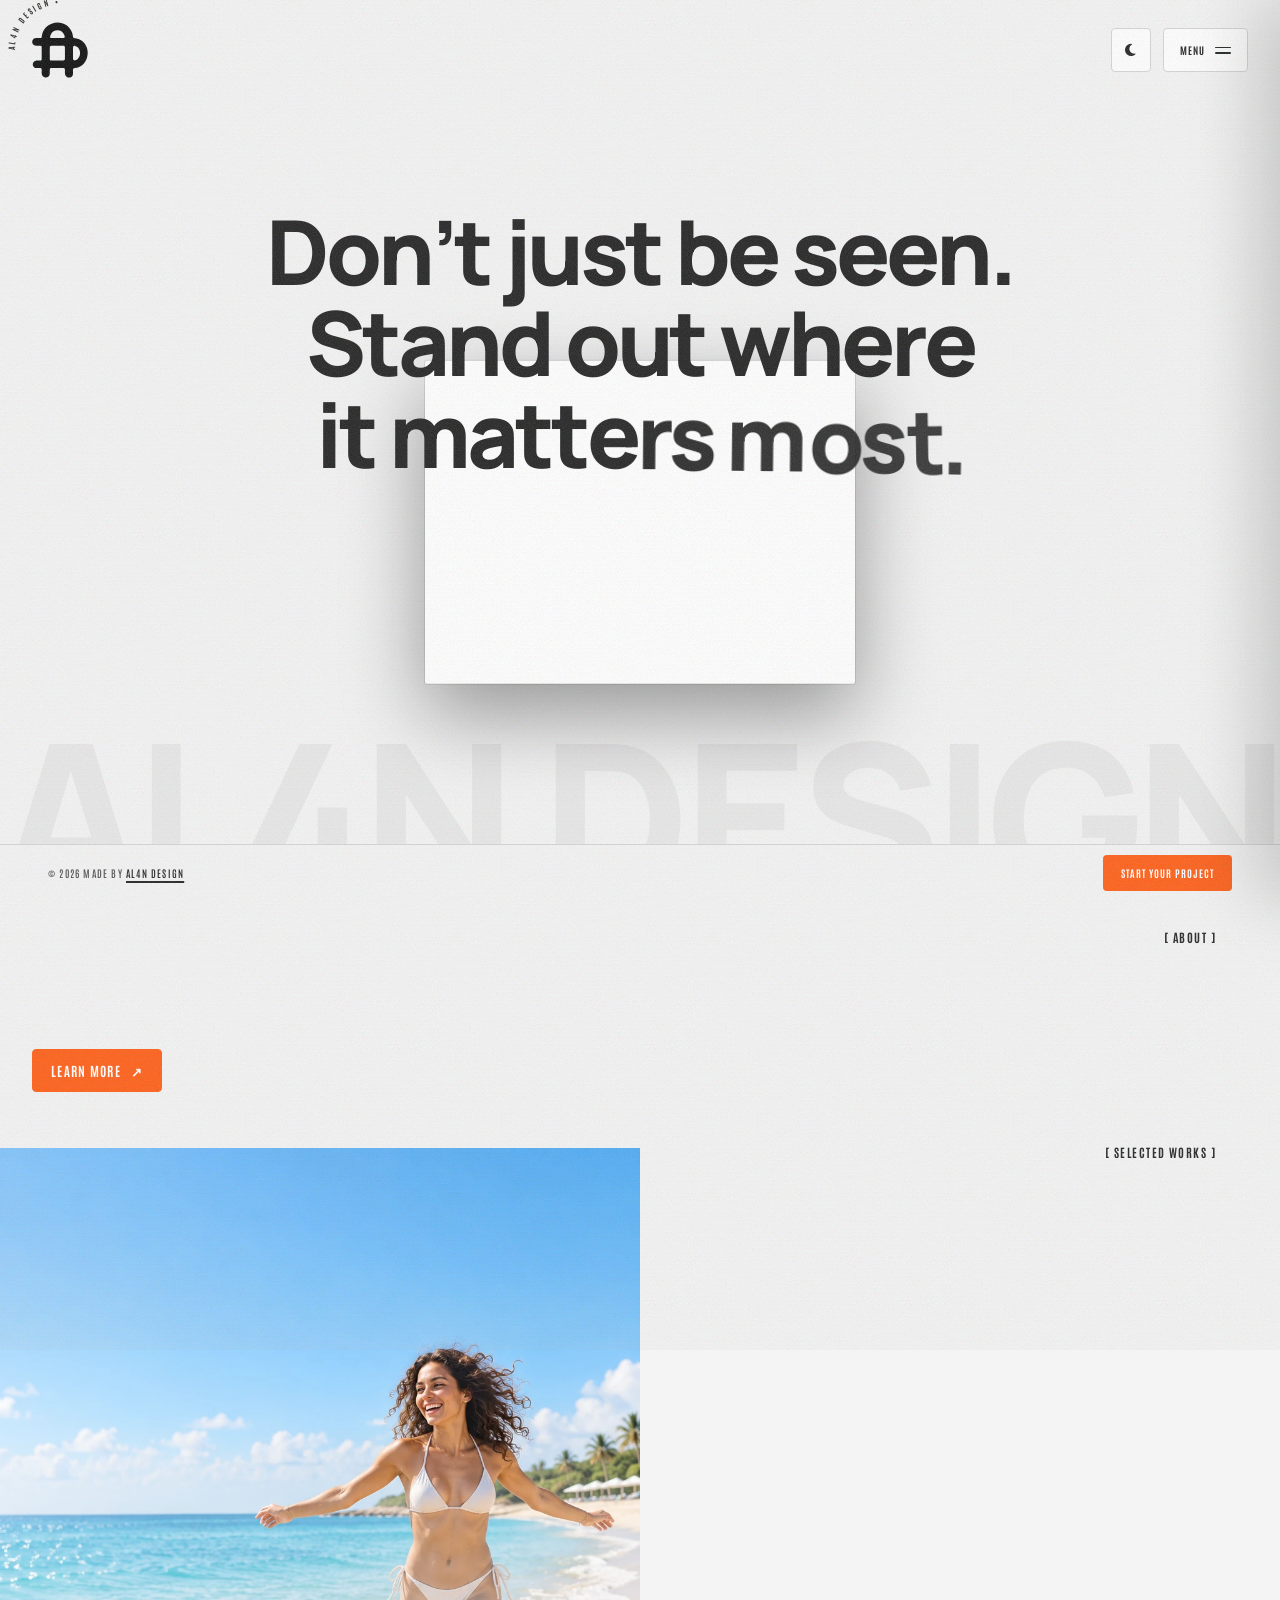
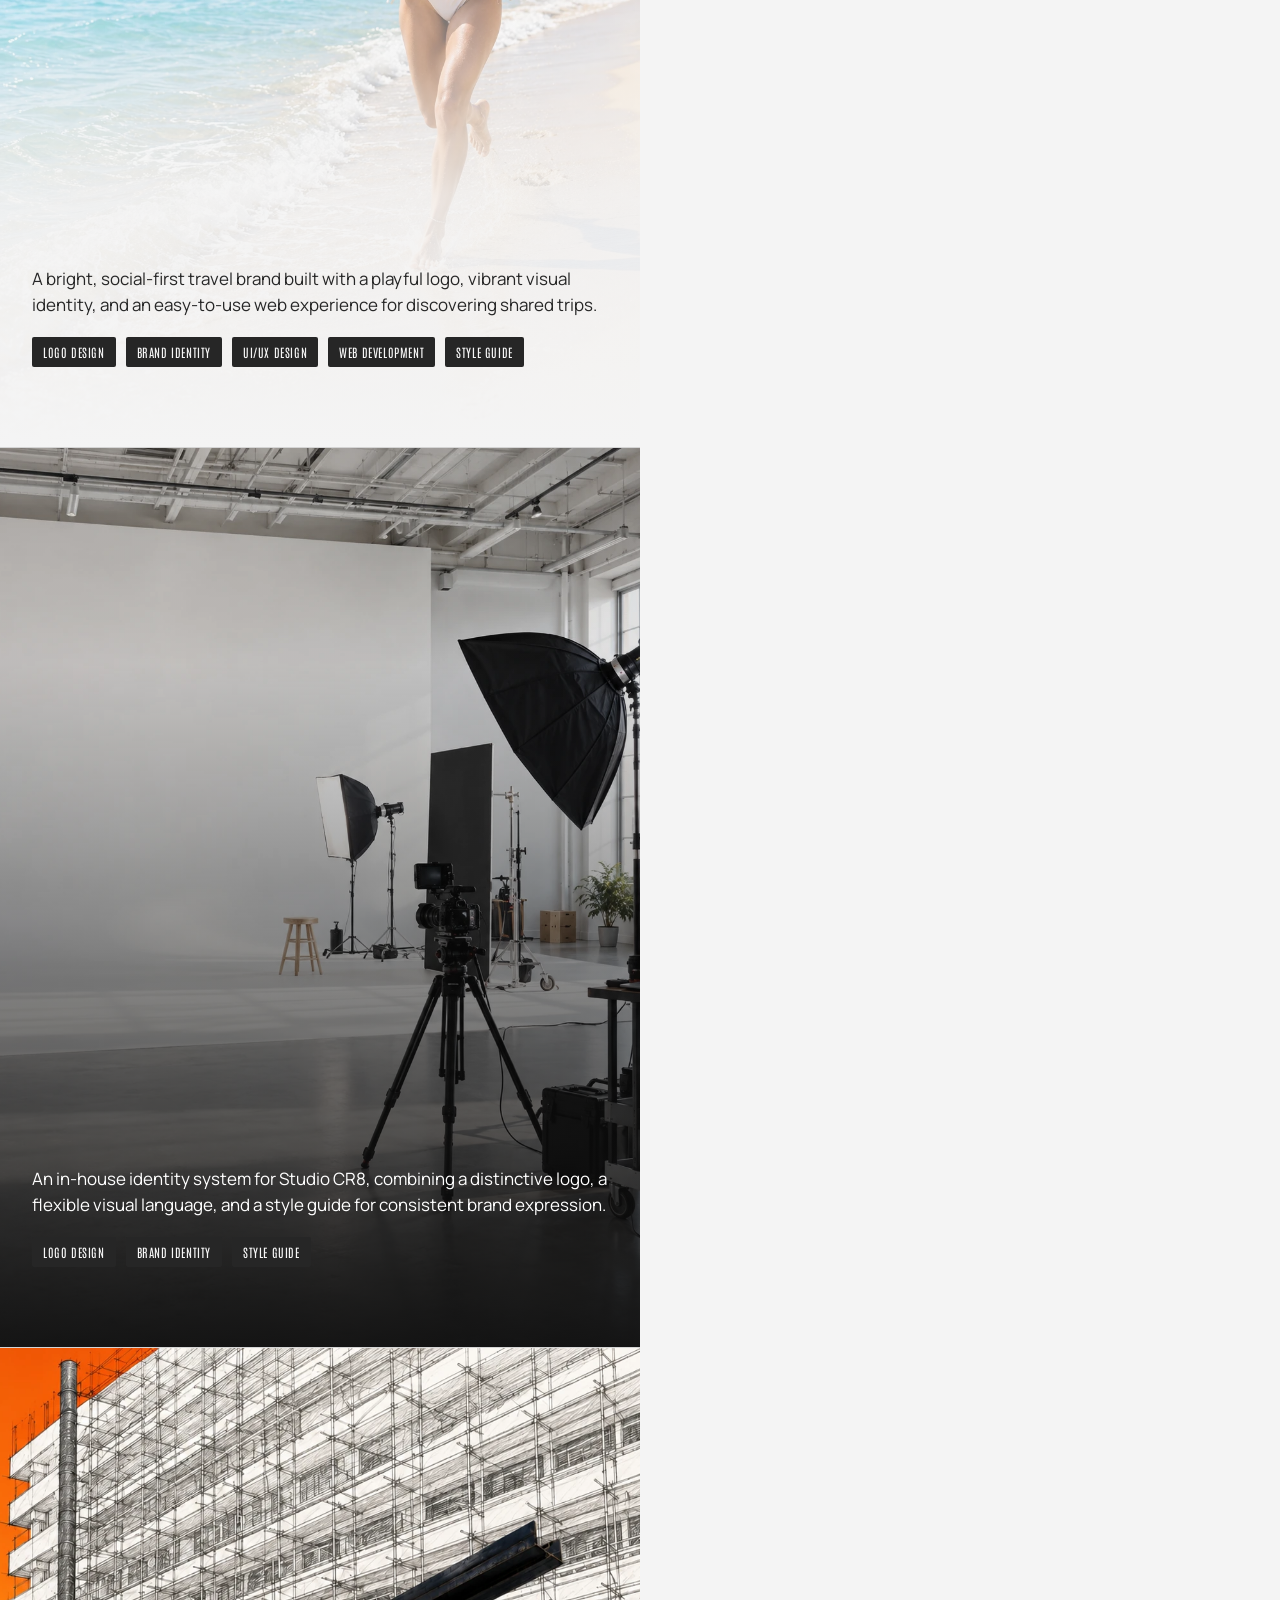
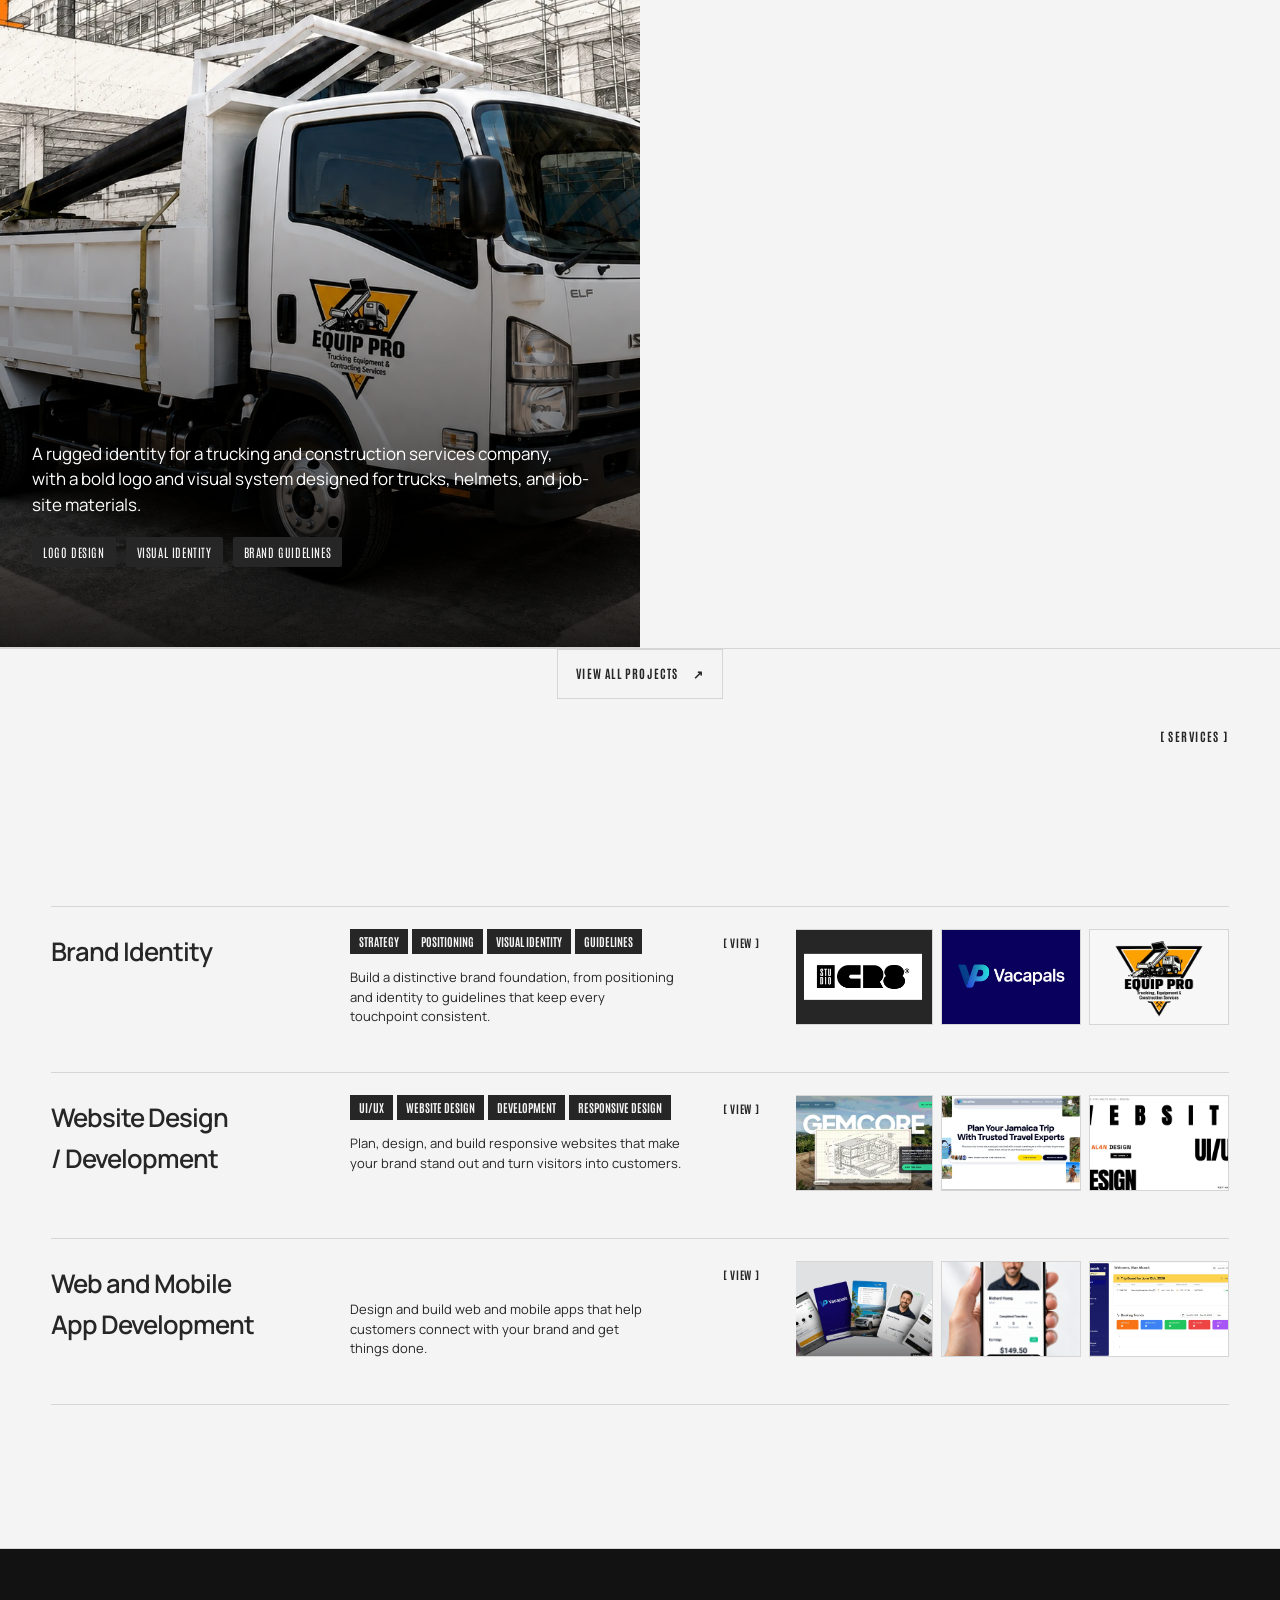
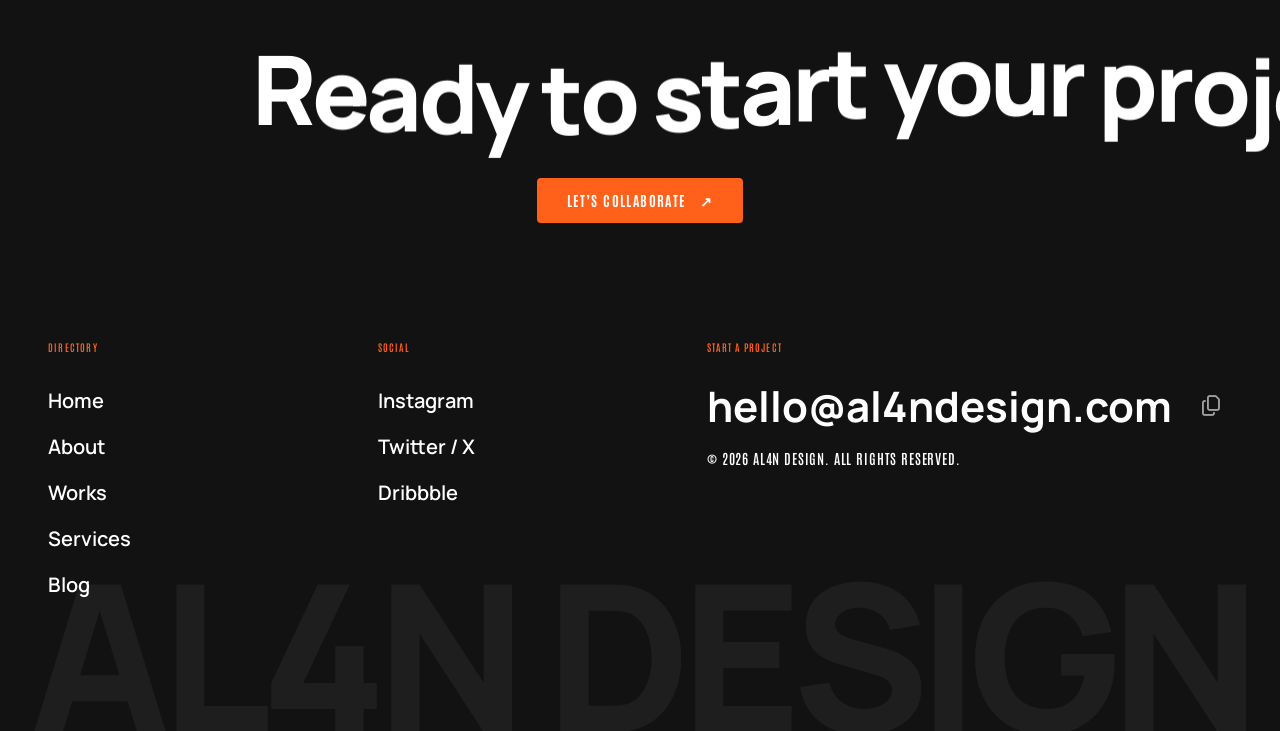
==== commit 83051147: "Move homepage logo closer to left edge" ====
--- a/index.html
+++ b/index.html
@@ -20,7 +20,7 @@
   <link rel="icon" type="image/svg+xml" href="al4n design.svg" />
   <link rel="apple-touch-icon" href="al4n design.svg" />
   <link rel="stylesheet" href="https://cdnjs.cloudflare.com/ajax/libs/font-awesome/6.5.1/css/all.min.css" />
-  <link rel="stylesheet" href="style.css?v=1.9.13" />
+  <link rel="stylesheet" href="style.css?v=1.9.14" />
 
   <script type="application/ld+json">
   {
--- a/style.css
+++ b/style.css
@@ -10279,12 +10279,14 @@
 .preview-device-controls button:focus-visible { outline: 2px solid var(--accent); outline-offset: 3px; }
 
 /* Homepage mobile layout: use flow instead of desktop viewport positioning. */
+.home-page-body .site-header { padding-left: 16px; }
 @media (max-width: 768px) {
   .home-page-body { padding-bottom: 0; }
   .home-page-body .section { scroll-margin-top: 88px; }
   .home-page-body .site-header {
     height: 80px;
     padding: 12px 20px;
+    padding-left: 12px;
     background: var(--bg);
     border-bottom: 1px solid var(--border);
   }
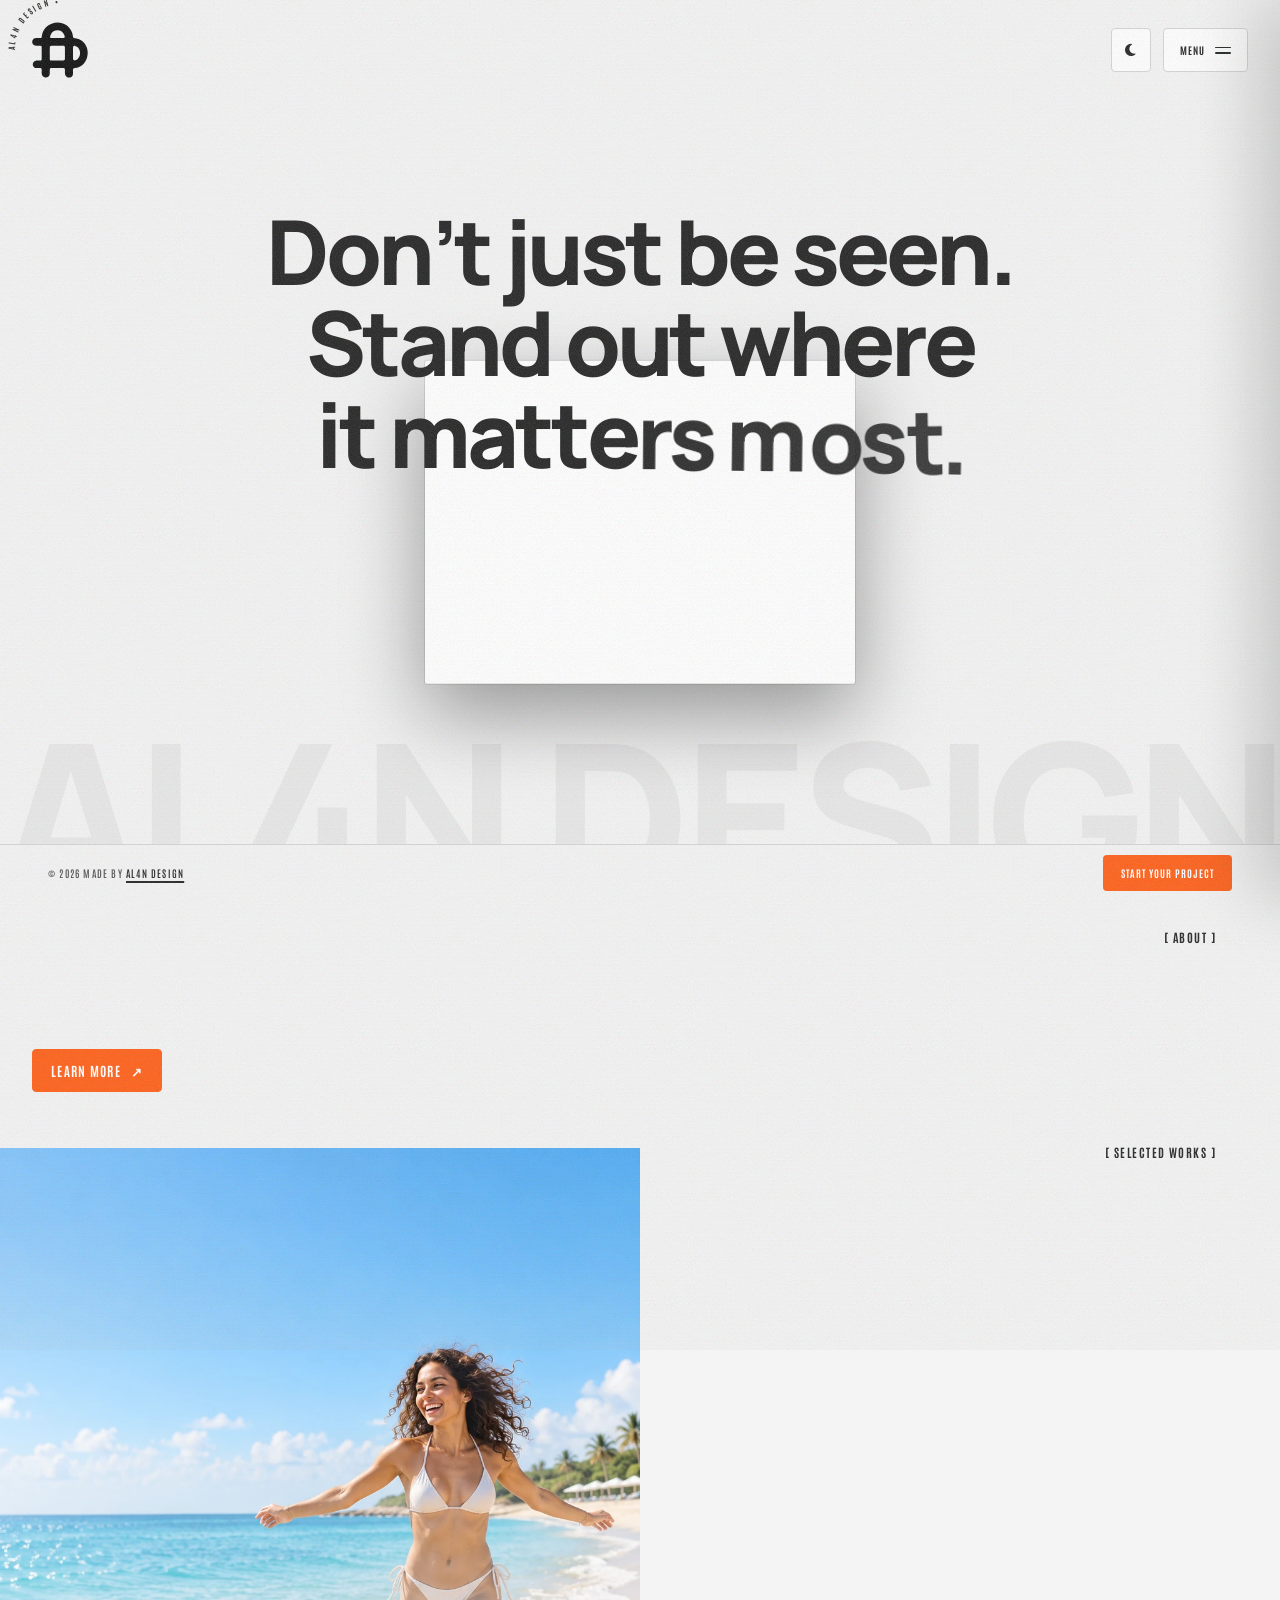
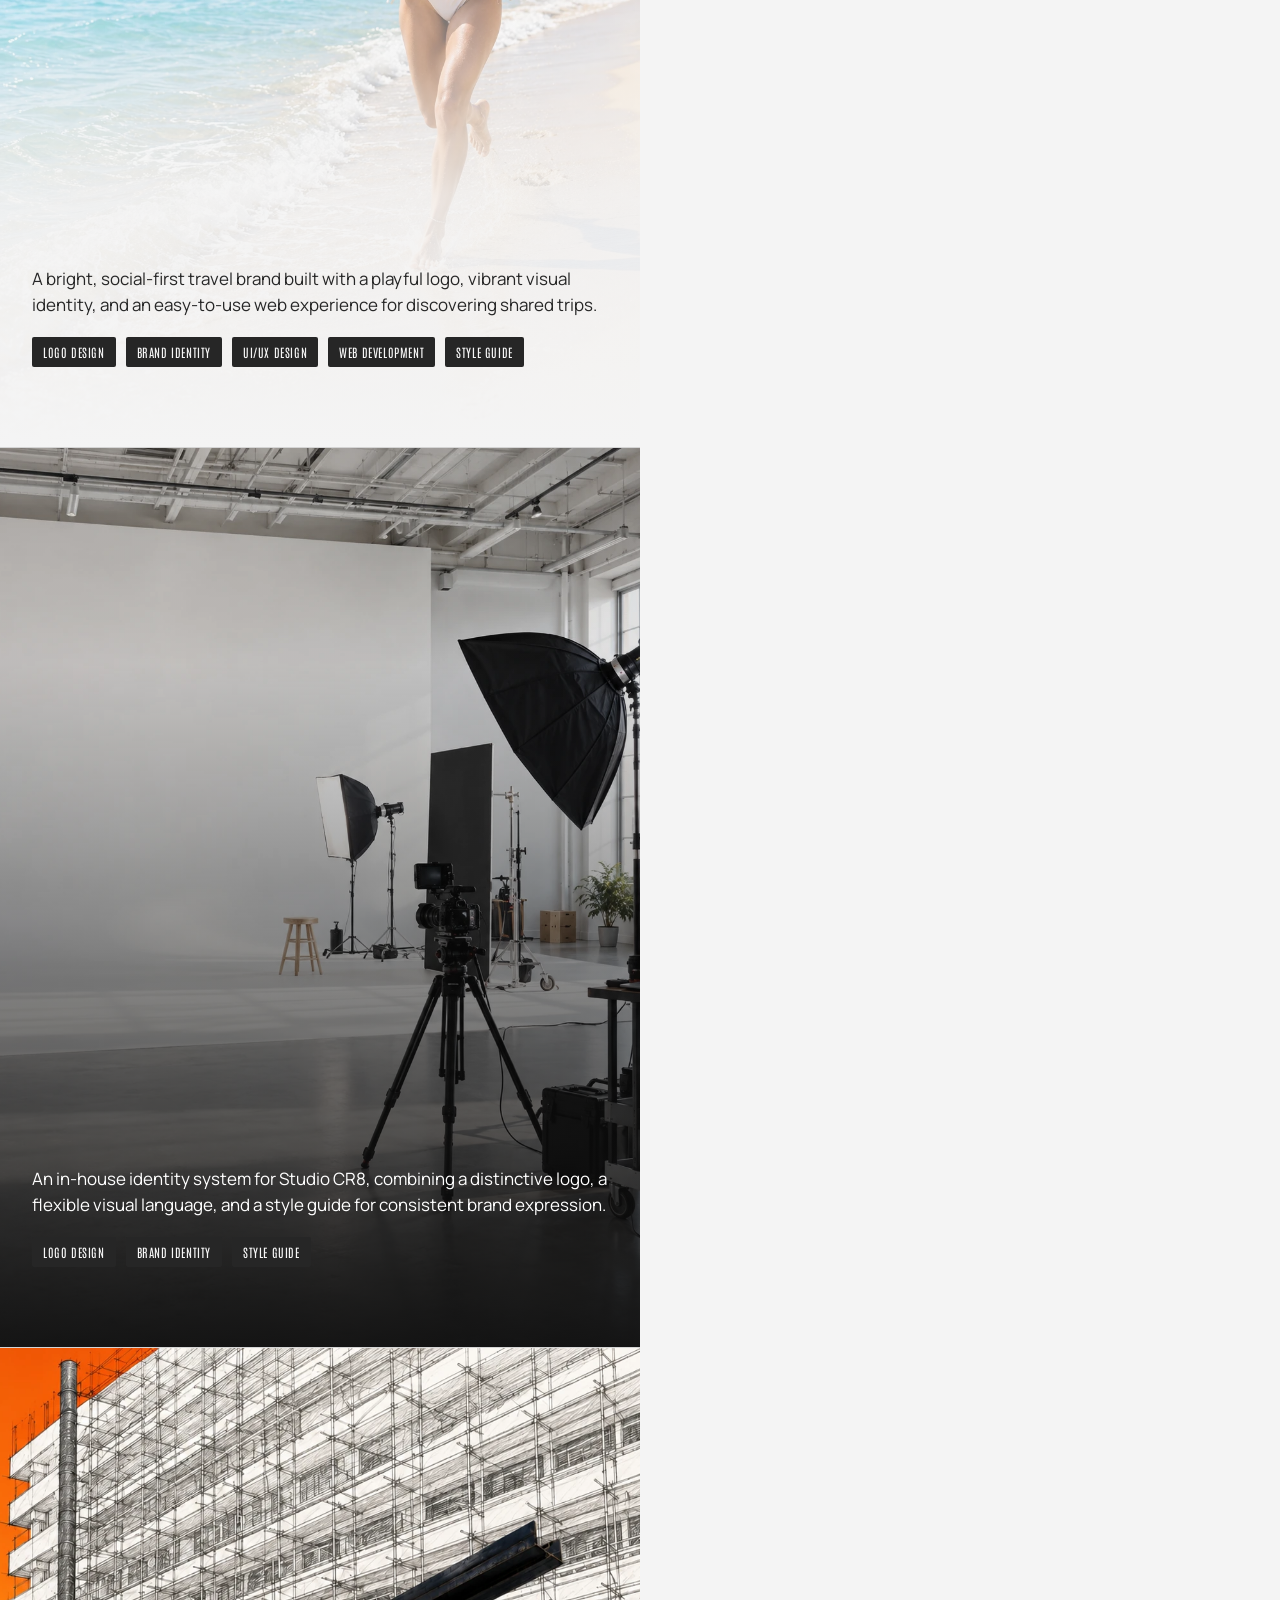
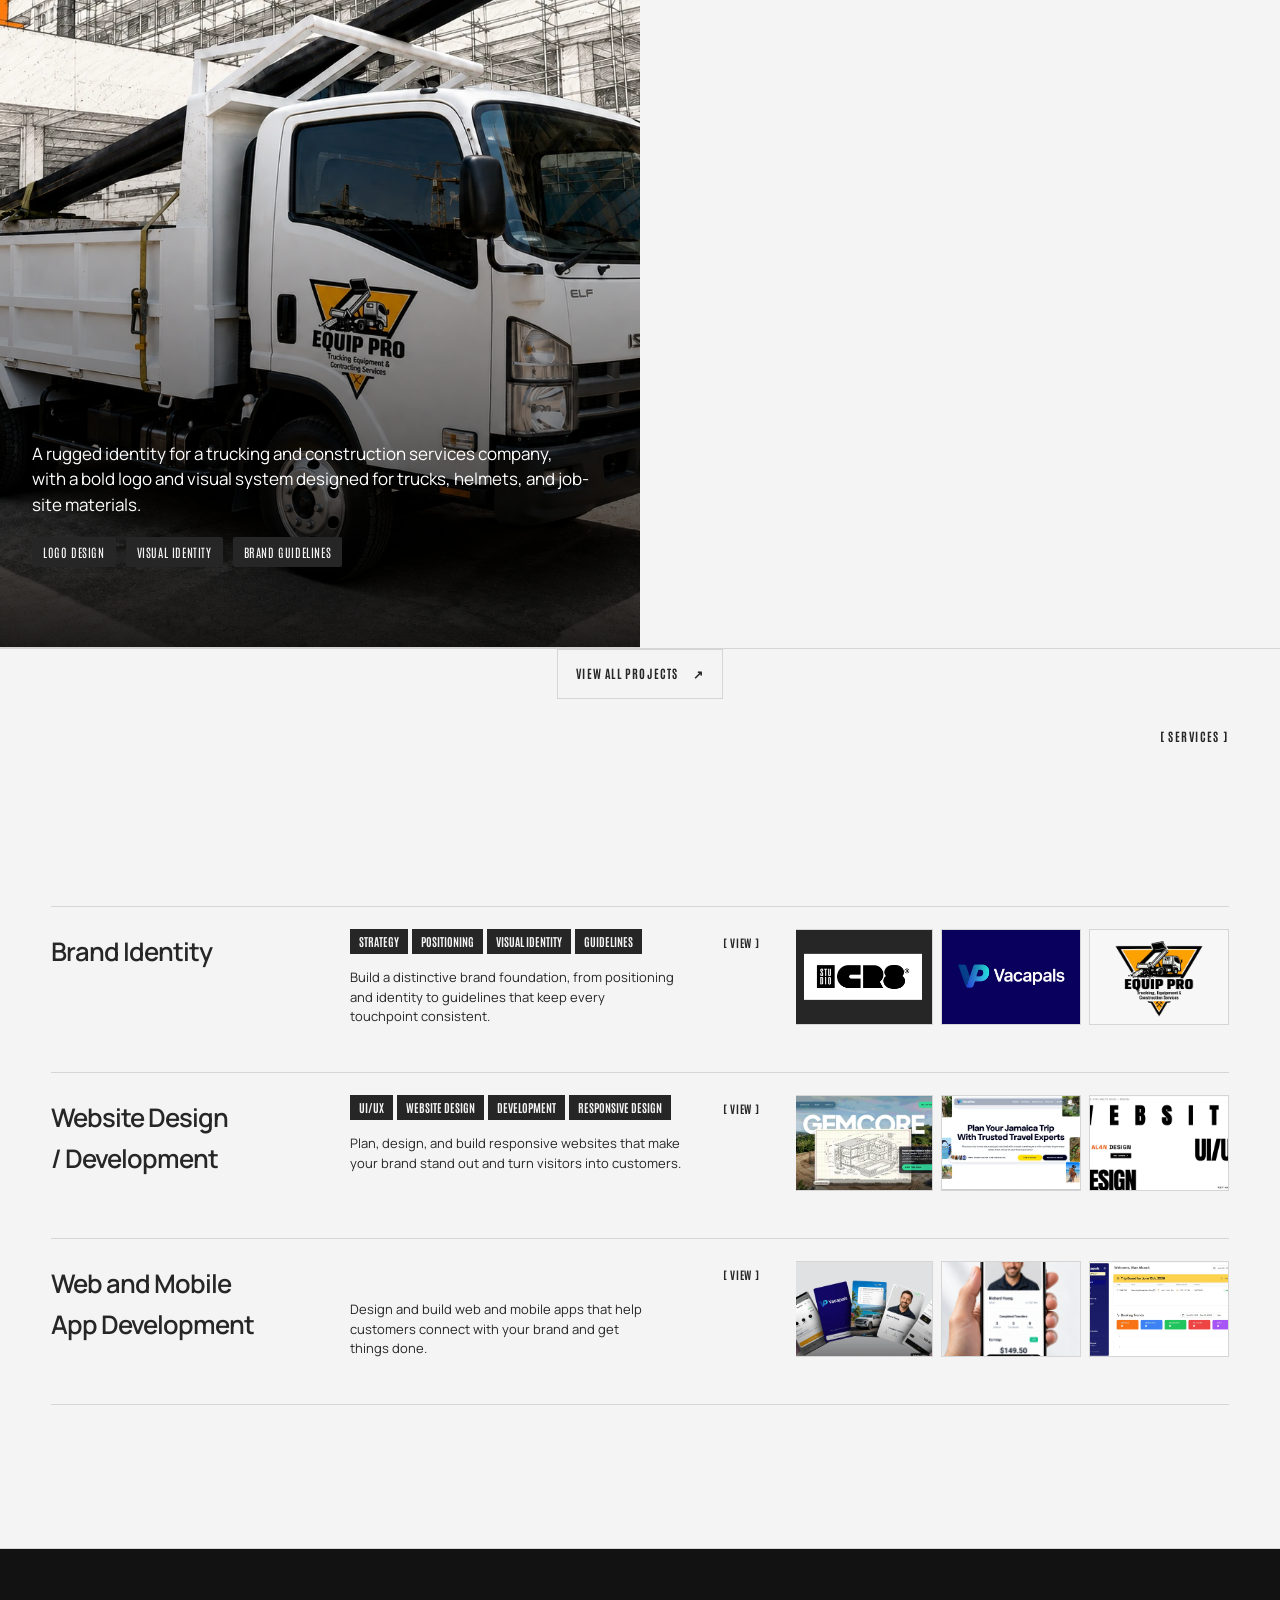
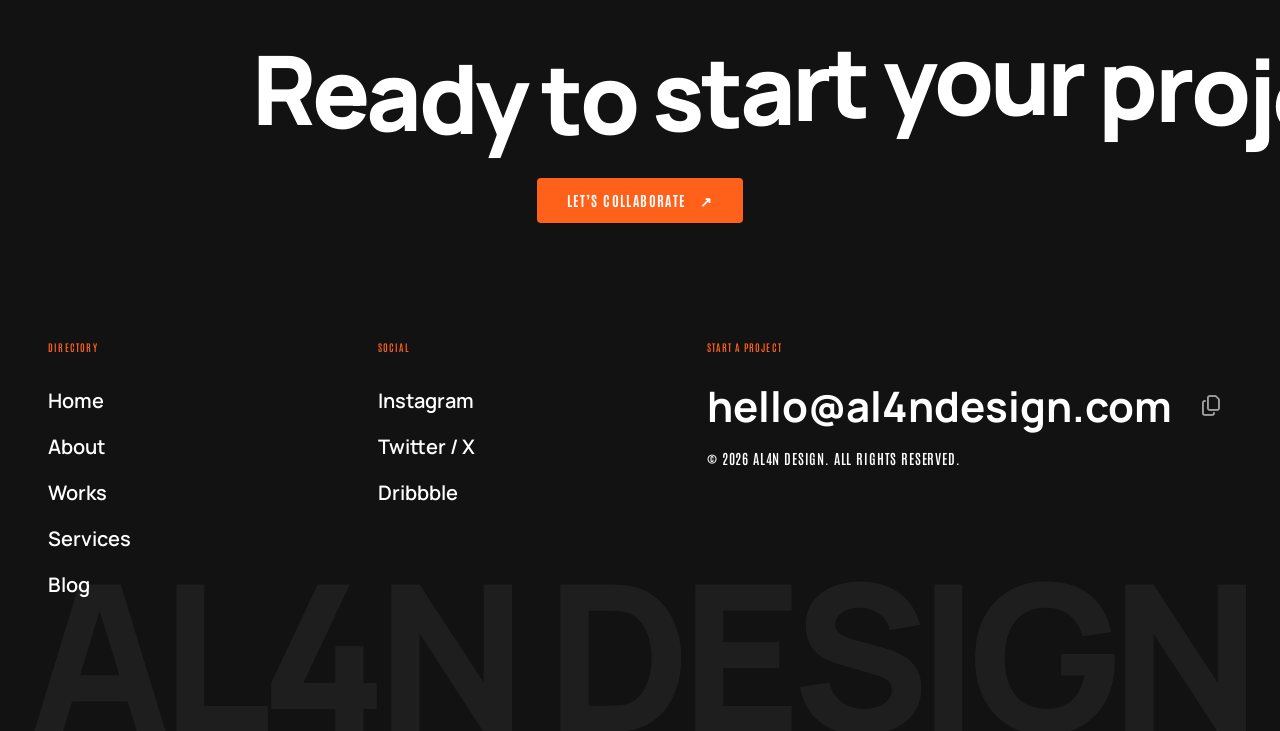
==== commit 47b6e8b7: "Move mobile homepage logo further left" ====
--- a/index.html
+++ b/index.html
@@ -20,7 +20,7 @@
   <link rel="icon" type="image/svg+xml" href="al4n design.svg" />
   <link rel="apple-touch-icon" href="al4n design.svg" />
   <link rel="stylesheet" href="https://cdnjs.cloudflare.com/ajax/libs/font-awesome/6.5.1/css/all.min.css" />
-  <link rel="stylesheet" href="style.css?v=1.9.14" />
+  <link rel="stylesheet" href="style.css?v=1.9.15" />
 
   <script type="application/ld+json">
   {
--- a/style.css
+++ b/style.css
@@ -10286,7 +10286,7 @@
   .home-page-body .site-header {
     height: 80px;
     padding: 12px 20px;
-    padding-left: 12px;
+    padding-left: 4px;
     background: var(--bg);
     border-bottom: 1px solid var(--border);
   }
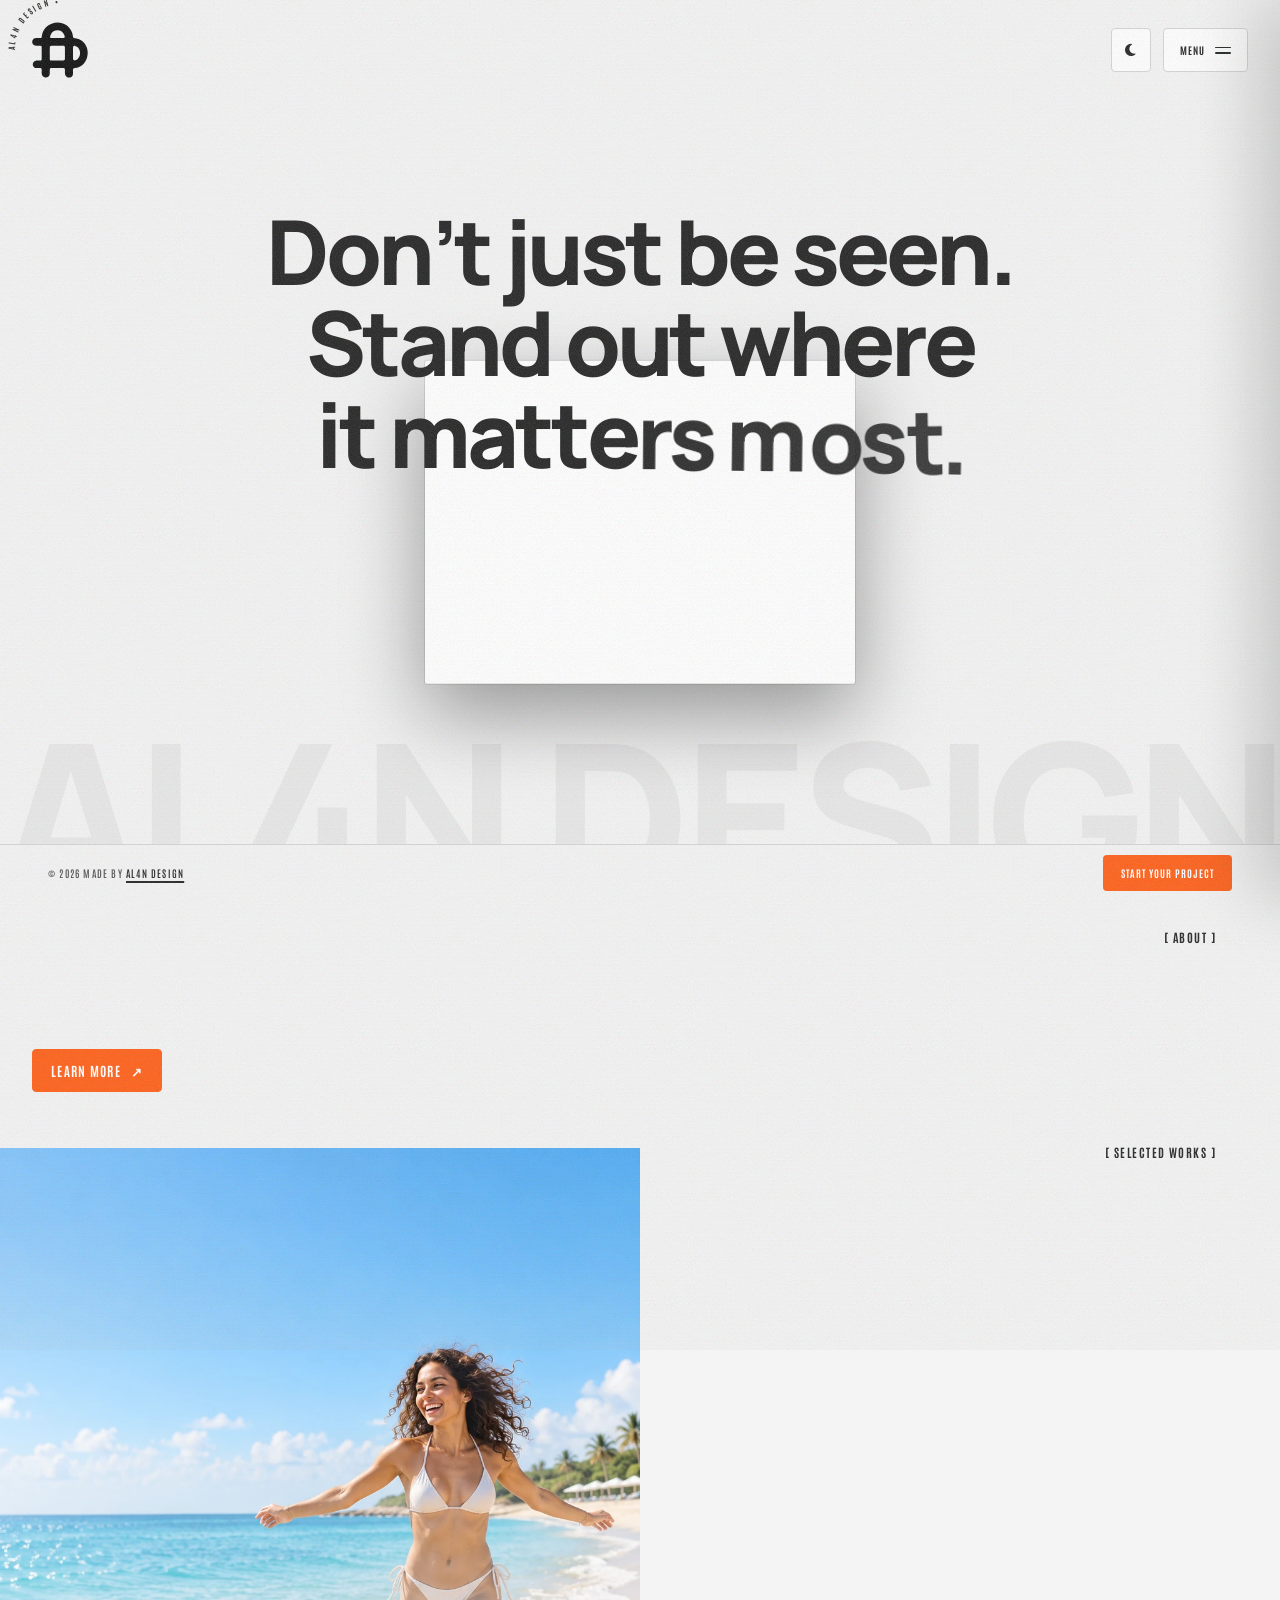
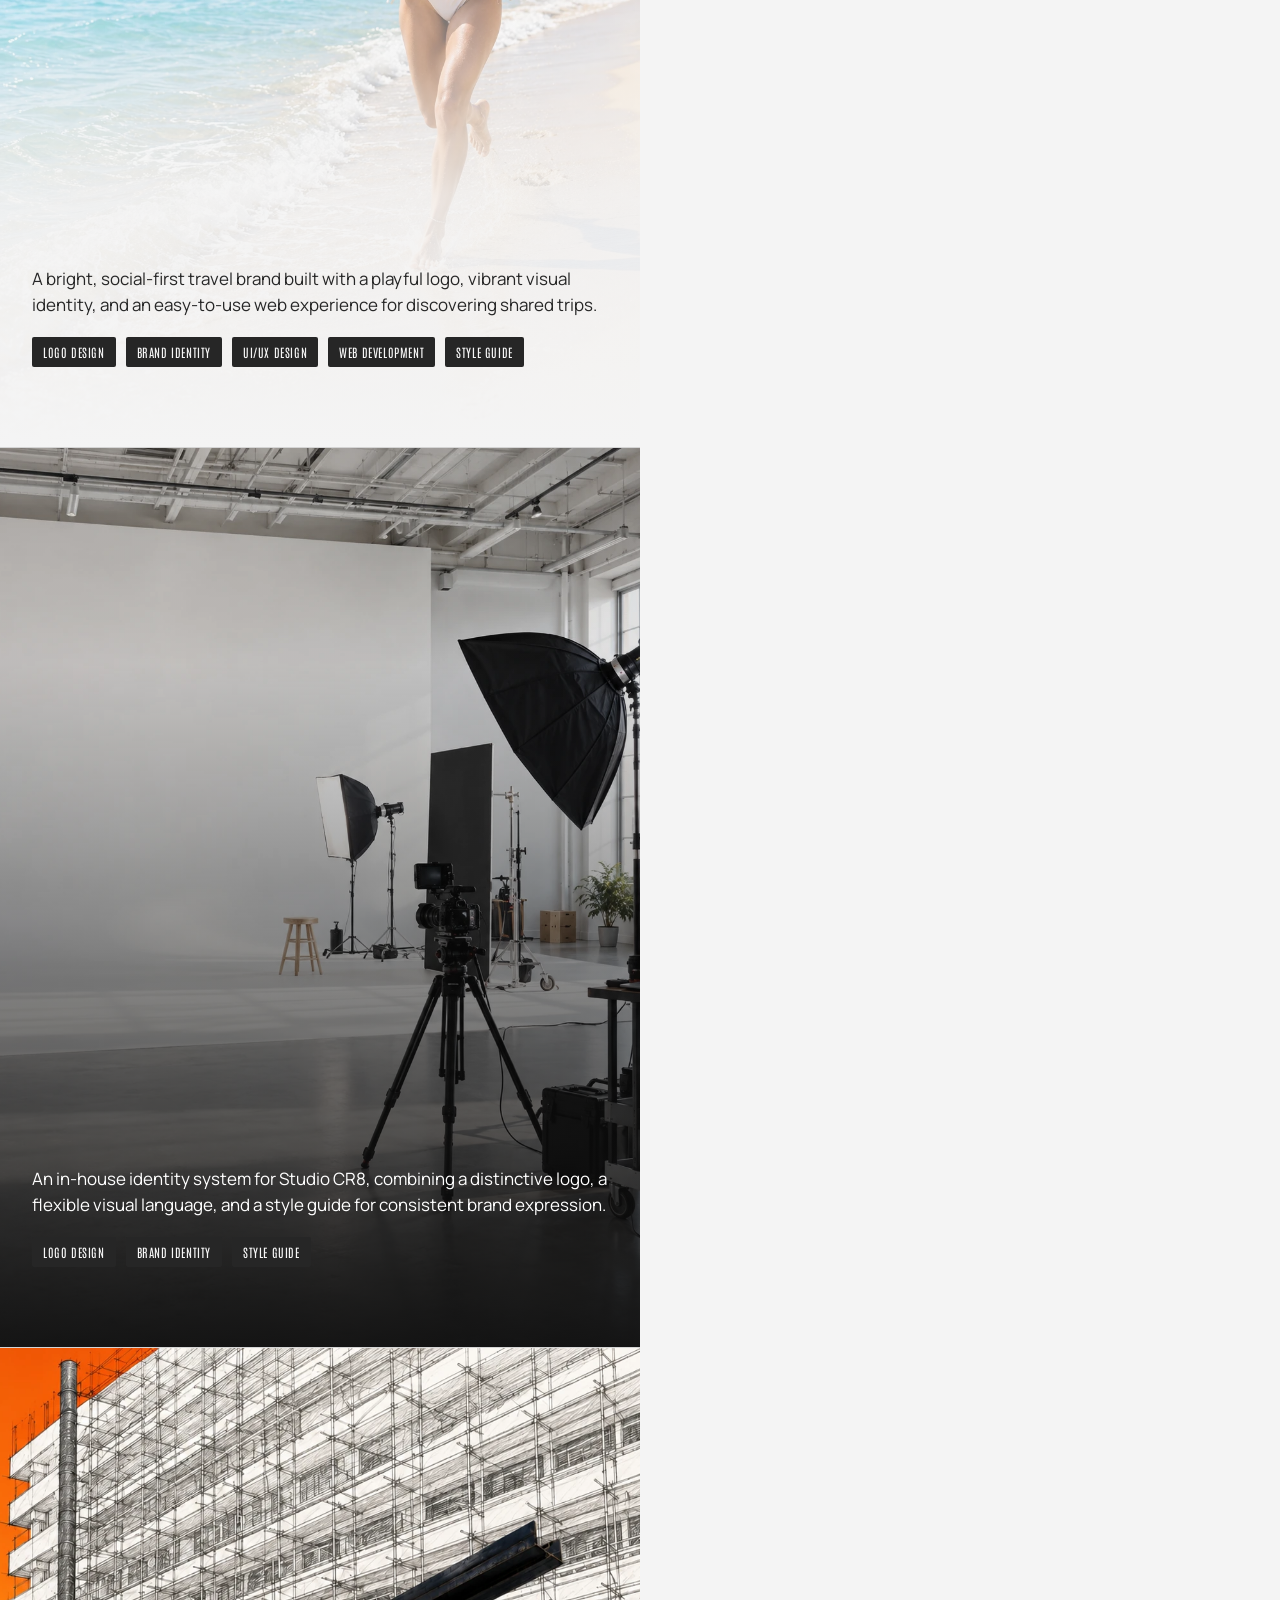
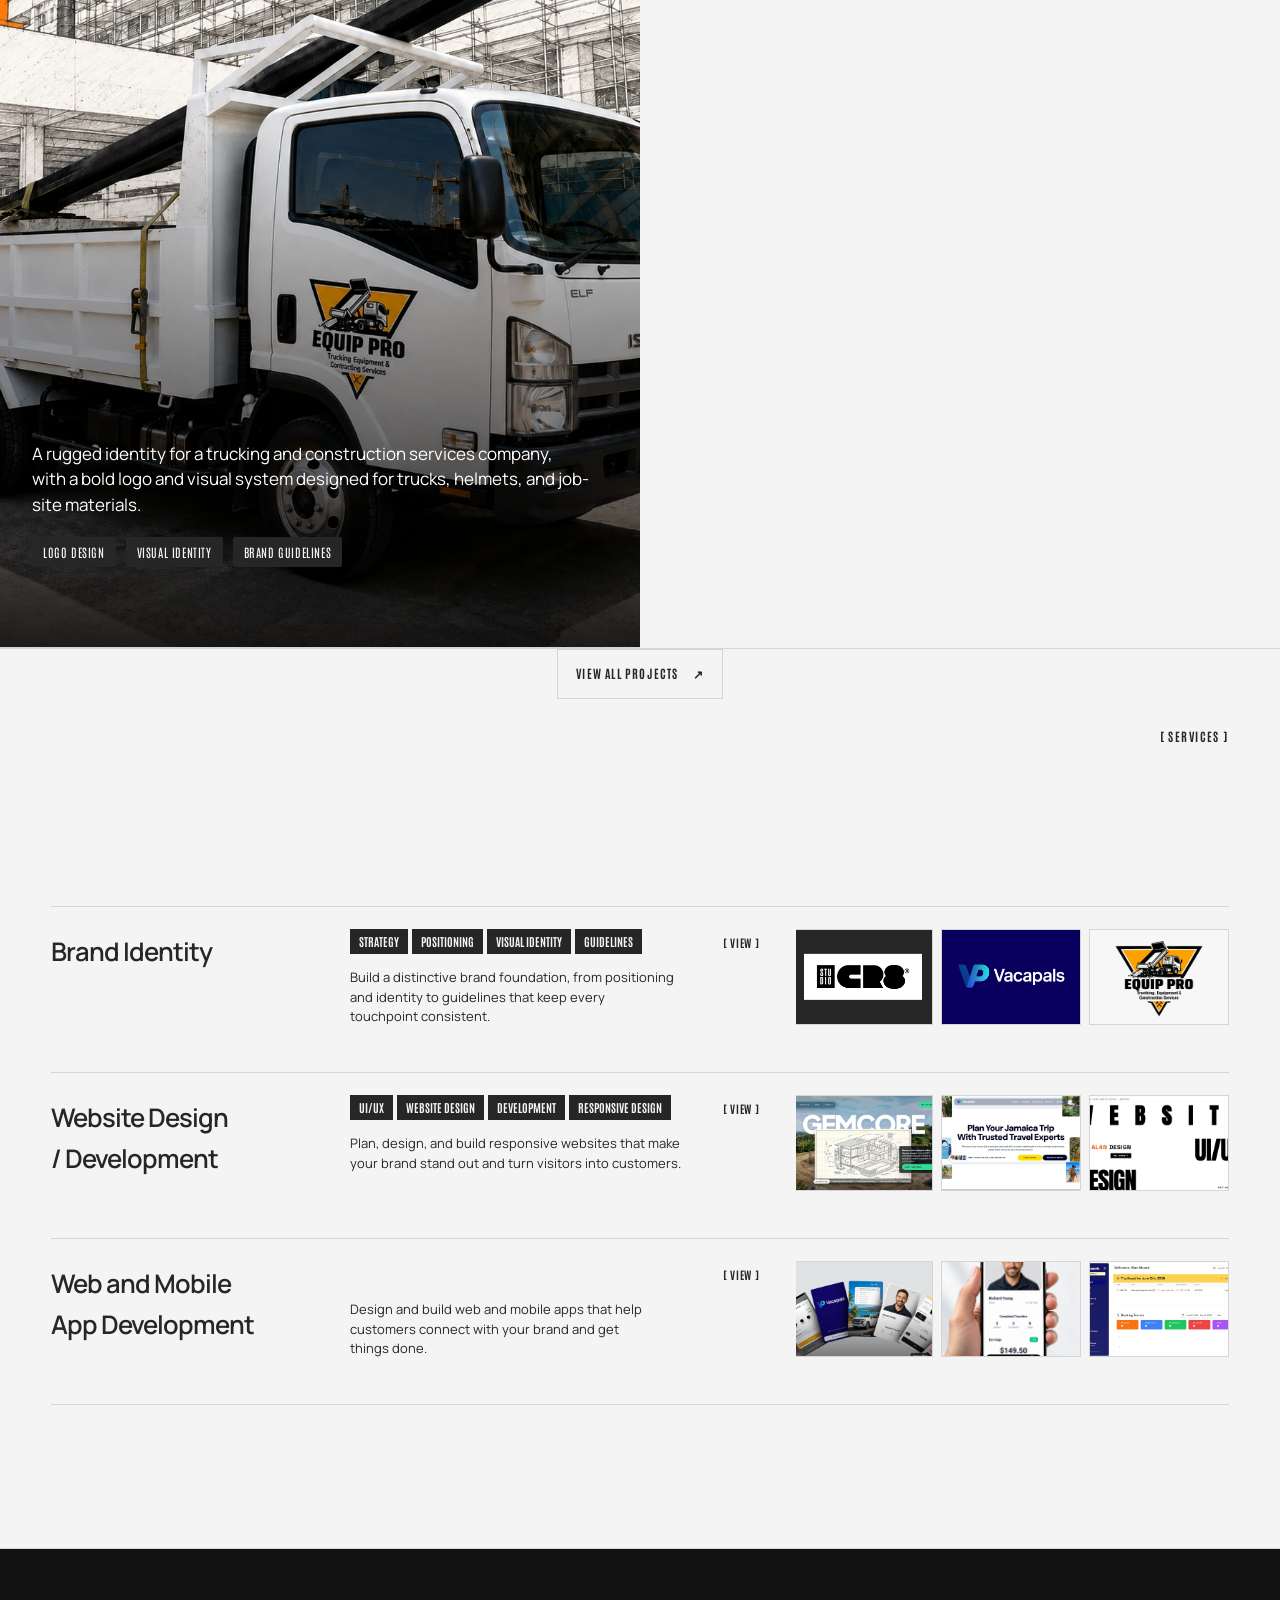
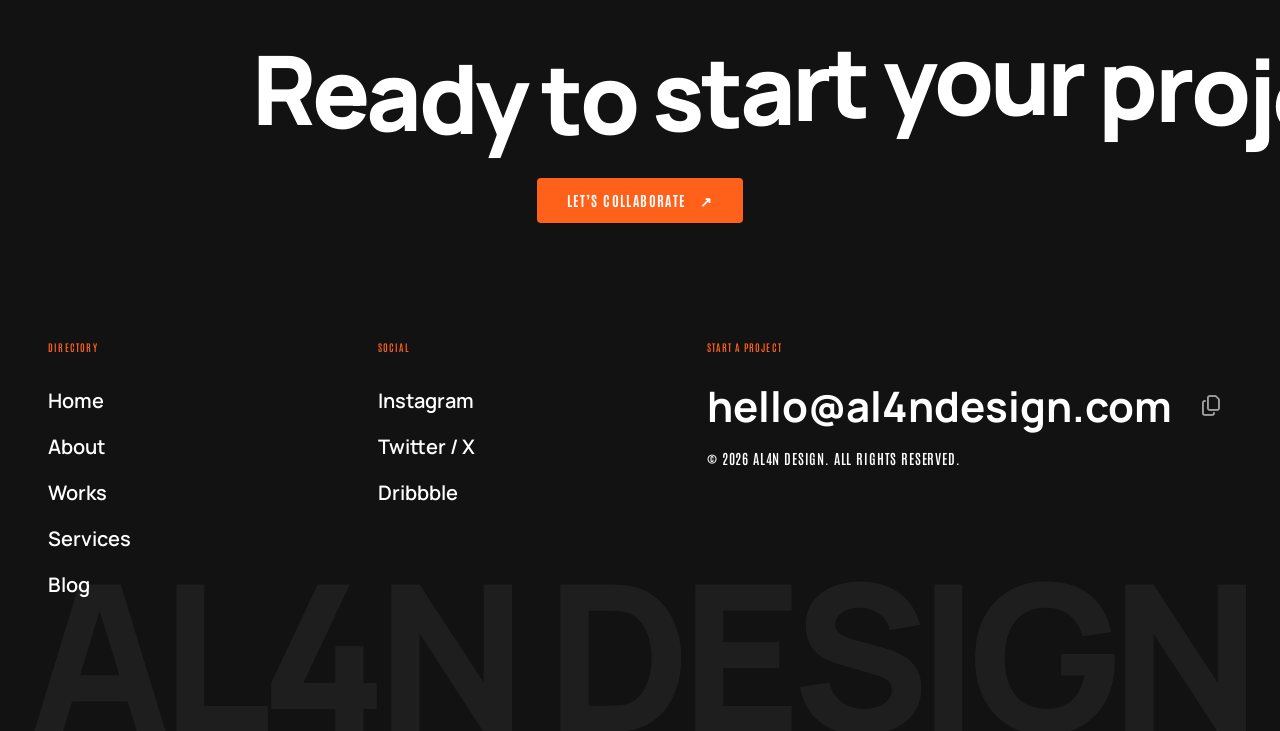
==== commit b7a804b9: "Increase mobile brand mark width by fifty percent" ====
--- a/index.html
+++ b/index.html
@@ -20,7 +20,7 @@
   <link rel="icon" type="image/svg+xml" href="al4n design.svg" />
   <link rel="apple-touch-icon" href="al4n design.svg" />
   <link rel="stylesheet" href="https://cdnjs.cloudflare.com/ajax/libs/font-awesome/6.5.1/css/all.min.css" />
-  <link rel="stylesheet" href="style.css?v=1.9.15" />
+  <link rel="stylesheet" href="style.css?v=1.9.17" />
 
   <script type="application/ld+json">
   {
--- a/style.css
+++ b/style.css
@@ -10290,7 +10290,7 @@
     background: var(--bg);
     border-bottom: 1px solid var(--border);
   }
-  .home-page-body .brand-logo { width: 36px; height: 36px; }
+  .home-page-body .brand-logo { width: 54px; height: 36px; }
   .home-page-body .brand-marquee { width: 66px; height: 66px; }
   .home-page-body .brand-logo.is-footer-mark { filter: none; }
   .home-page-body.dark-mode .brand-logo.is-footer-mark { filter: invert(1); }
@@ -10374,6 +10374,7 @@
   .home-page-body #info .info-text { font-size: 16px; line-height: 1.6; }
   .home-page-body #info .info-card-mobile {
     position: relative;
+    border-radius: 4px;
     margin-top: 0;
     height: auto;
     min-height: 0;
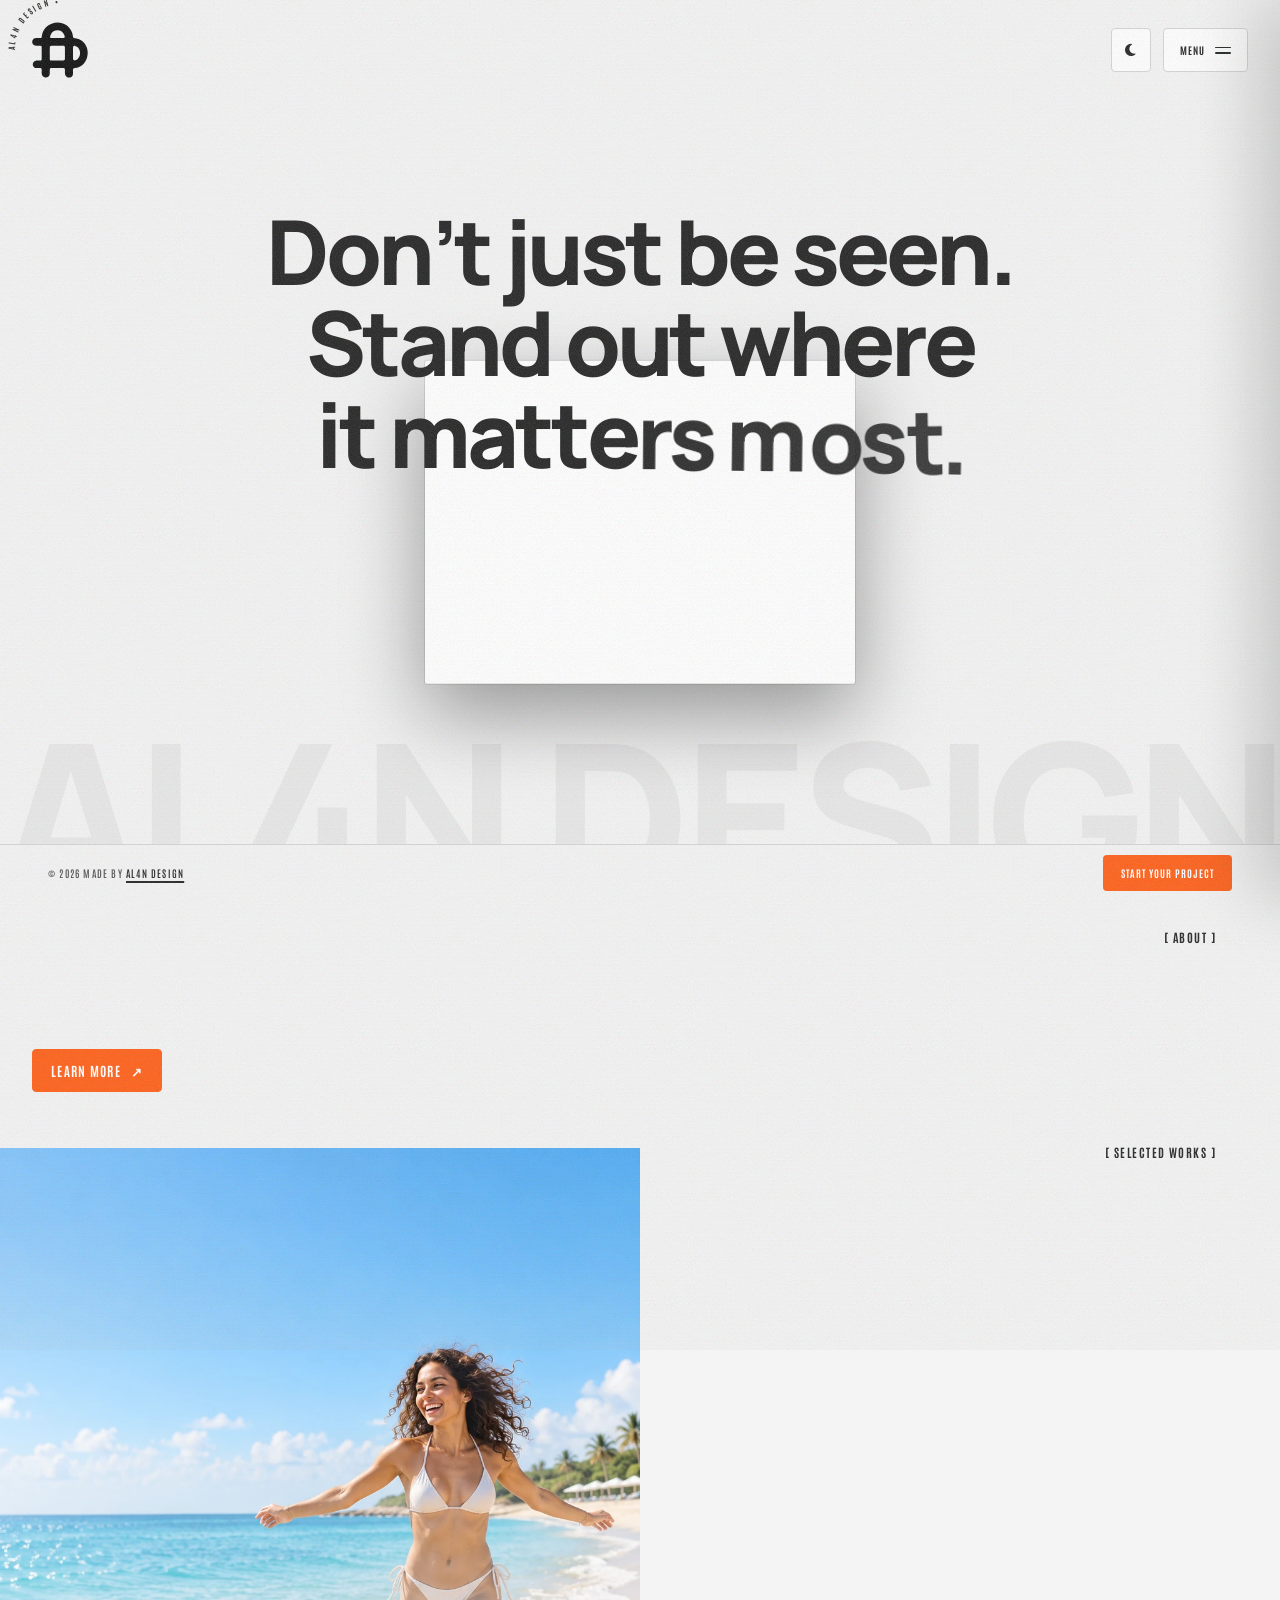
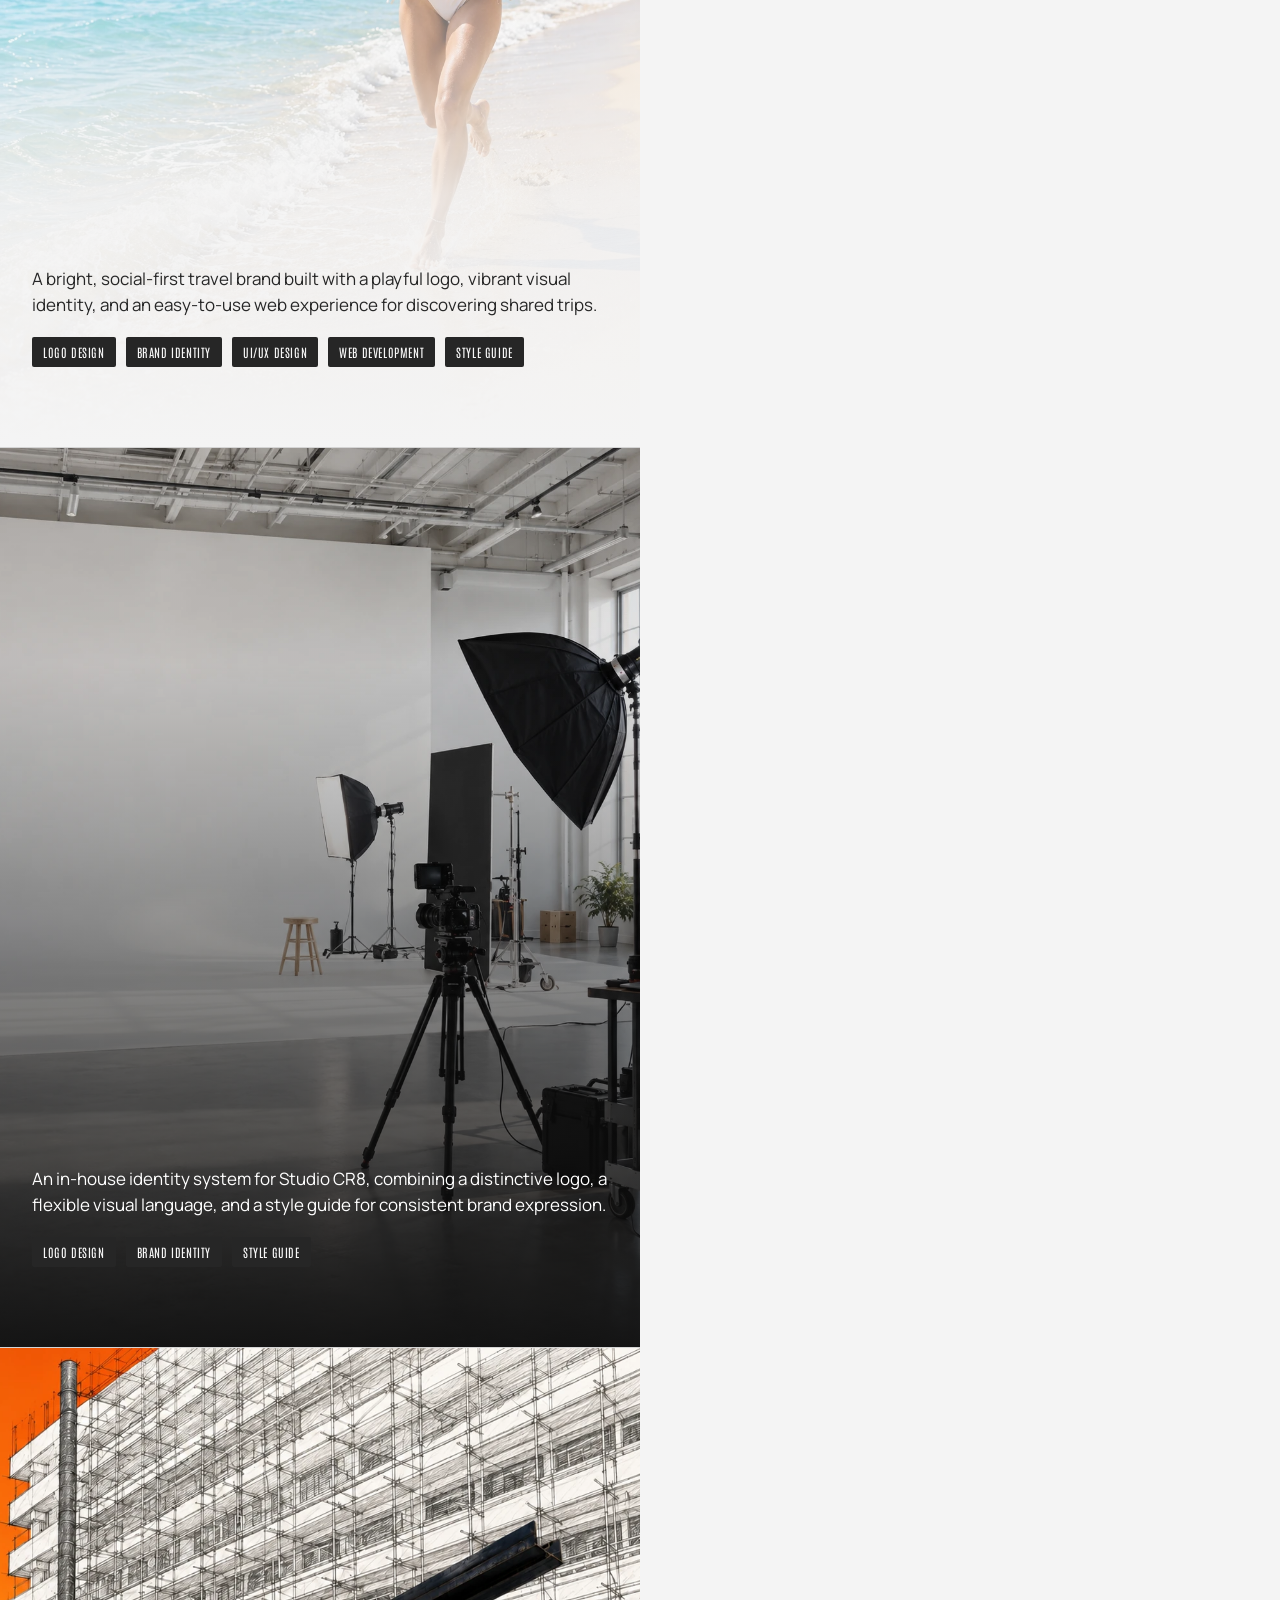
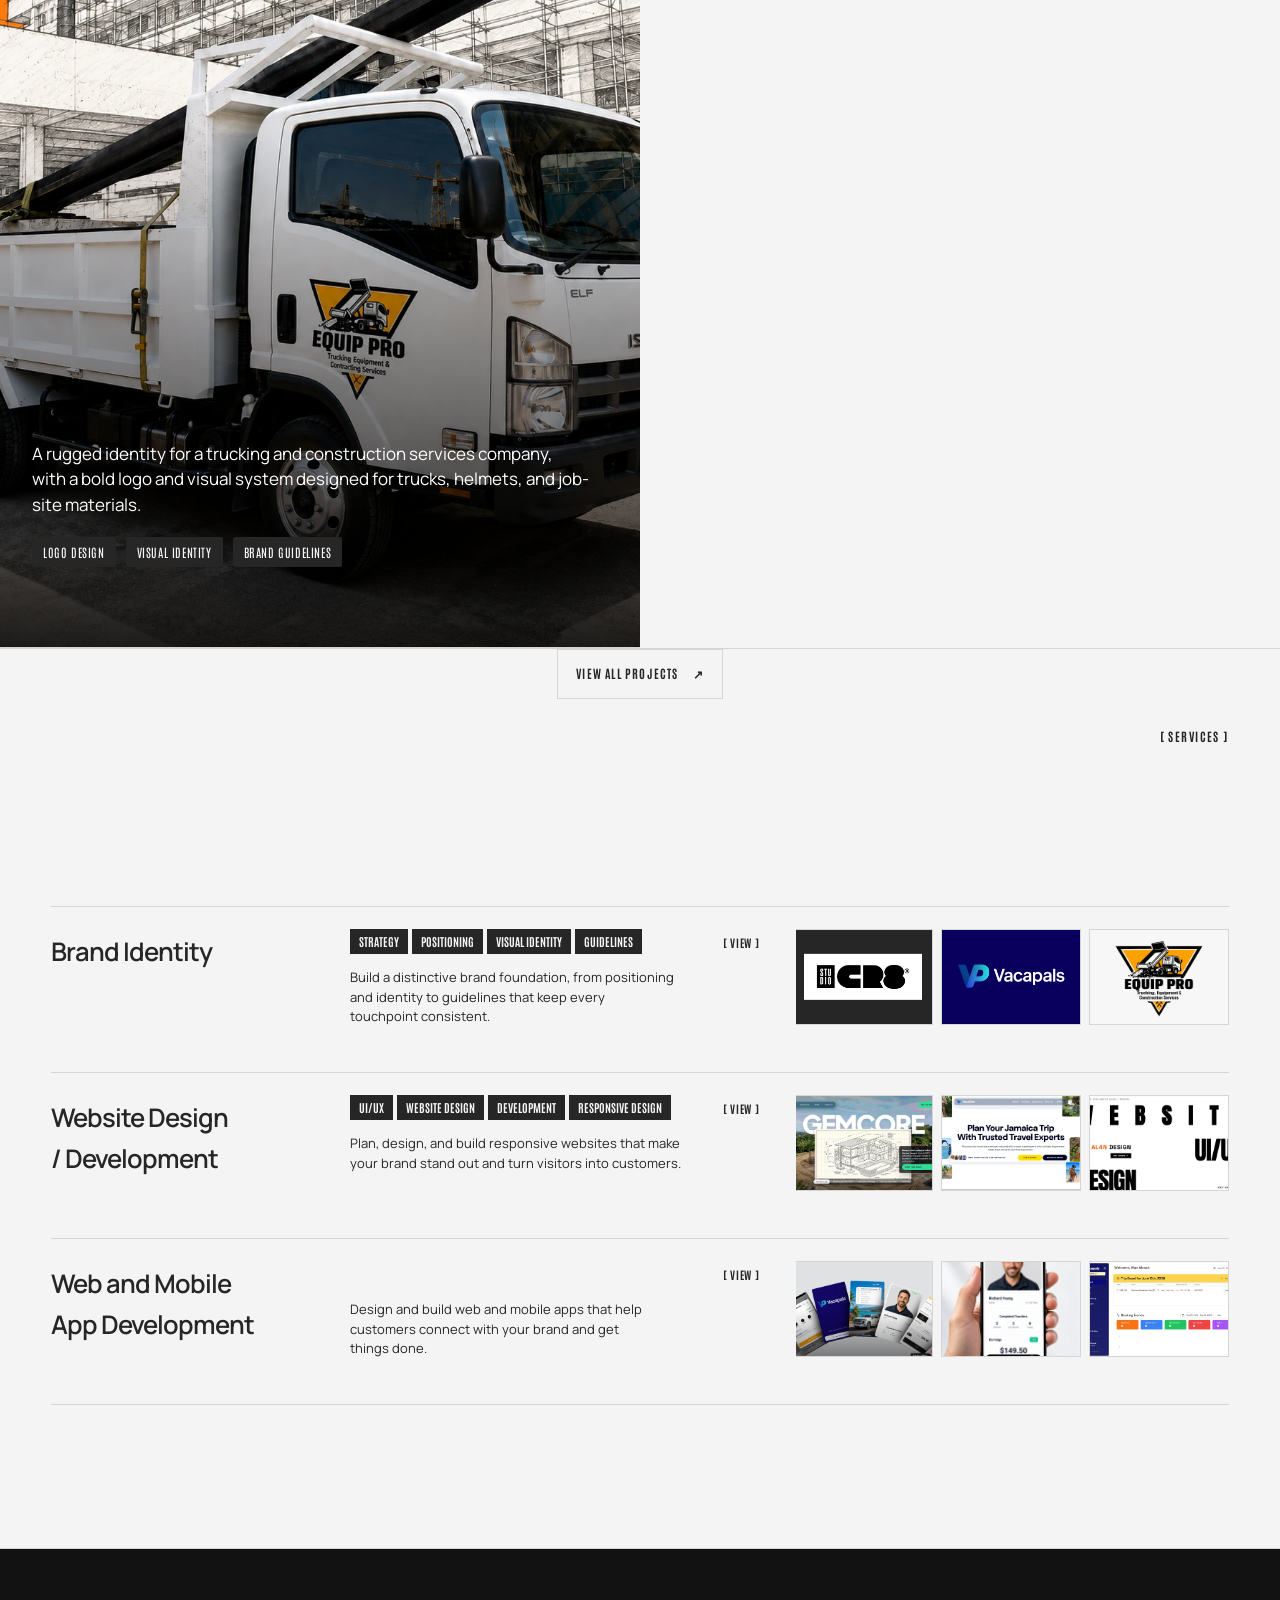
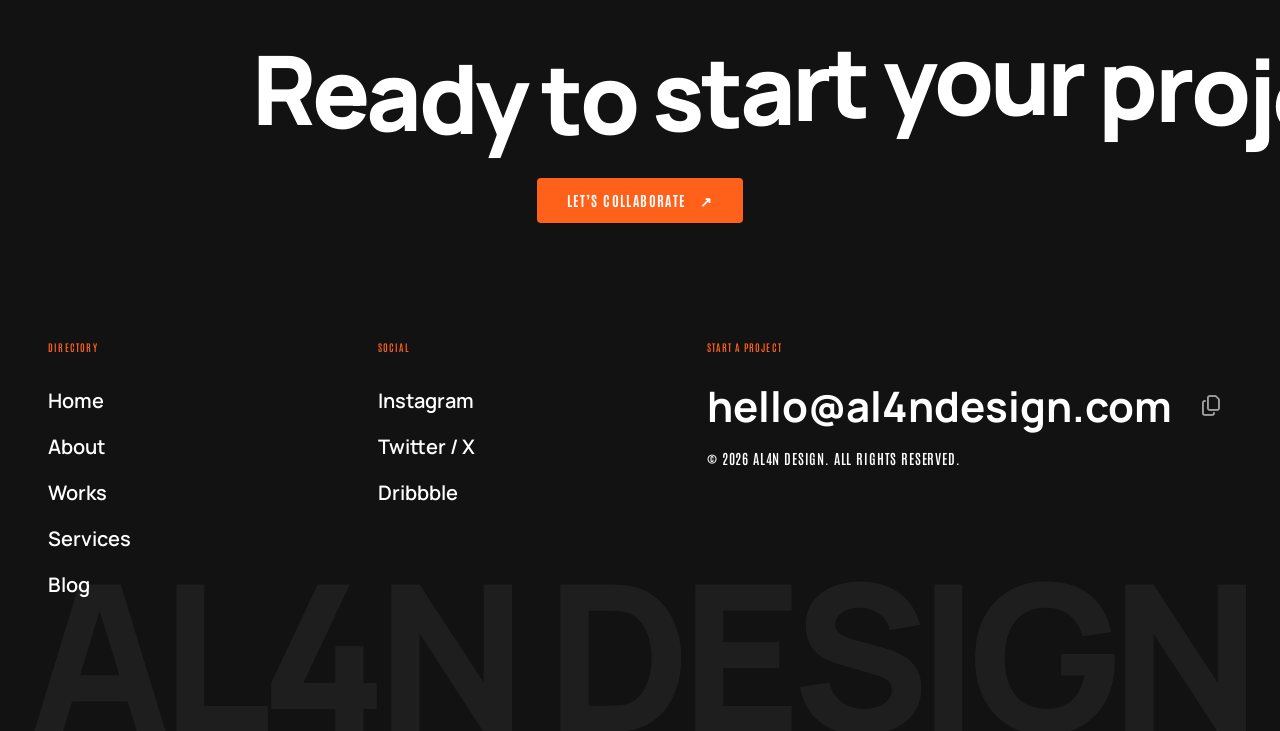
==== commit 8b10777c: "Set Studio CR8 and Equip Pro mobile copy to black" ====
--- a/index.html
+++ b/index.html
@@ -20,7 +20,7 @@
   <link rel="icon" type="image/svg+xml" href="al4n design.svg" />
   <link rel="apple-touch-icon" href="al4n design.svg" />
   <link rel="stylesheet" href="https://cdnjs.cloudflare.com/ajax/libs/font-awesome/6.5.1/css/all.min.css" />
-  <link rel="stylesheet" href="style.css?v=1.9.17" />
+  <link rel="stylesheet" href="style.css?v=1.9.18" />
 
   <script type="application/ld+json">
   {
--- a/style.css
+++ b/style.css
@@ -10372,6 +10372,8 @@
   }
   .home-page-body #info .info-row { transform: none; margin: 0; width: 100%; }
   .home-page-body #info .info-text { font-size: 16px; line-height: 1.6; }
+  .home-page-body #info.info-section > .info-block:nth-of-type(2) .info-text,
+  .home-page-body #info.info-section > .info-block:nth-of-type(3) .info-text { color: #111; }
   .home-page-body #info .info-card-mobile {
     position: relative;
     border-radius: 4px;
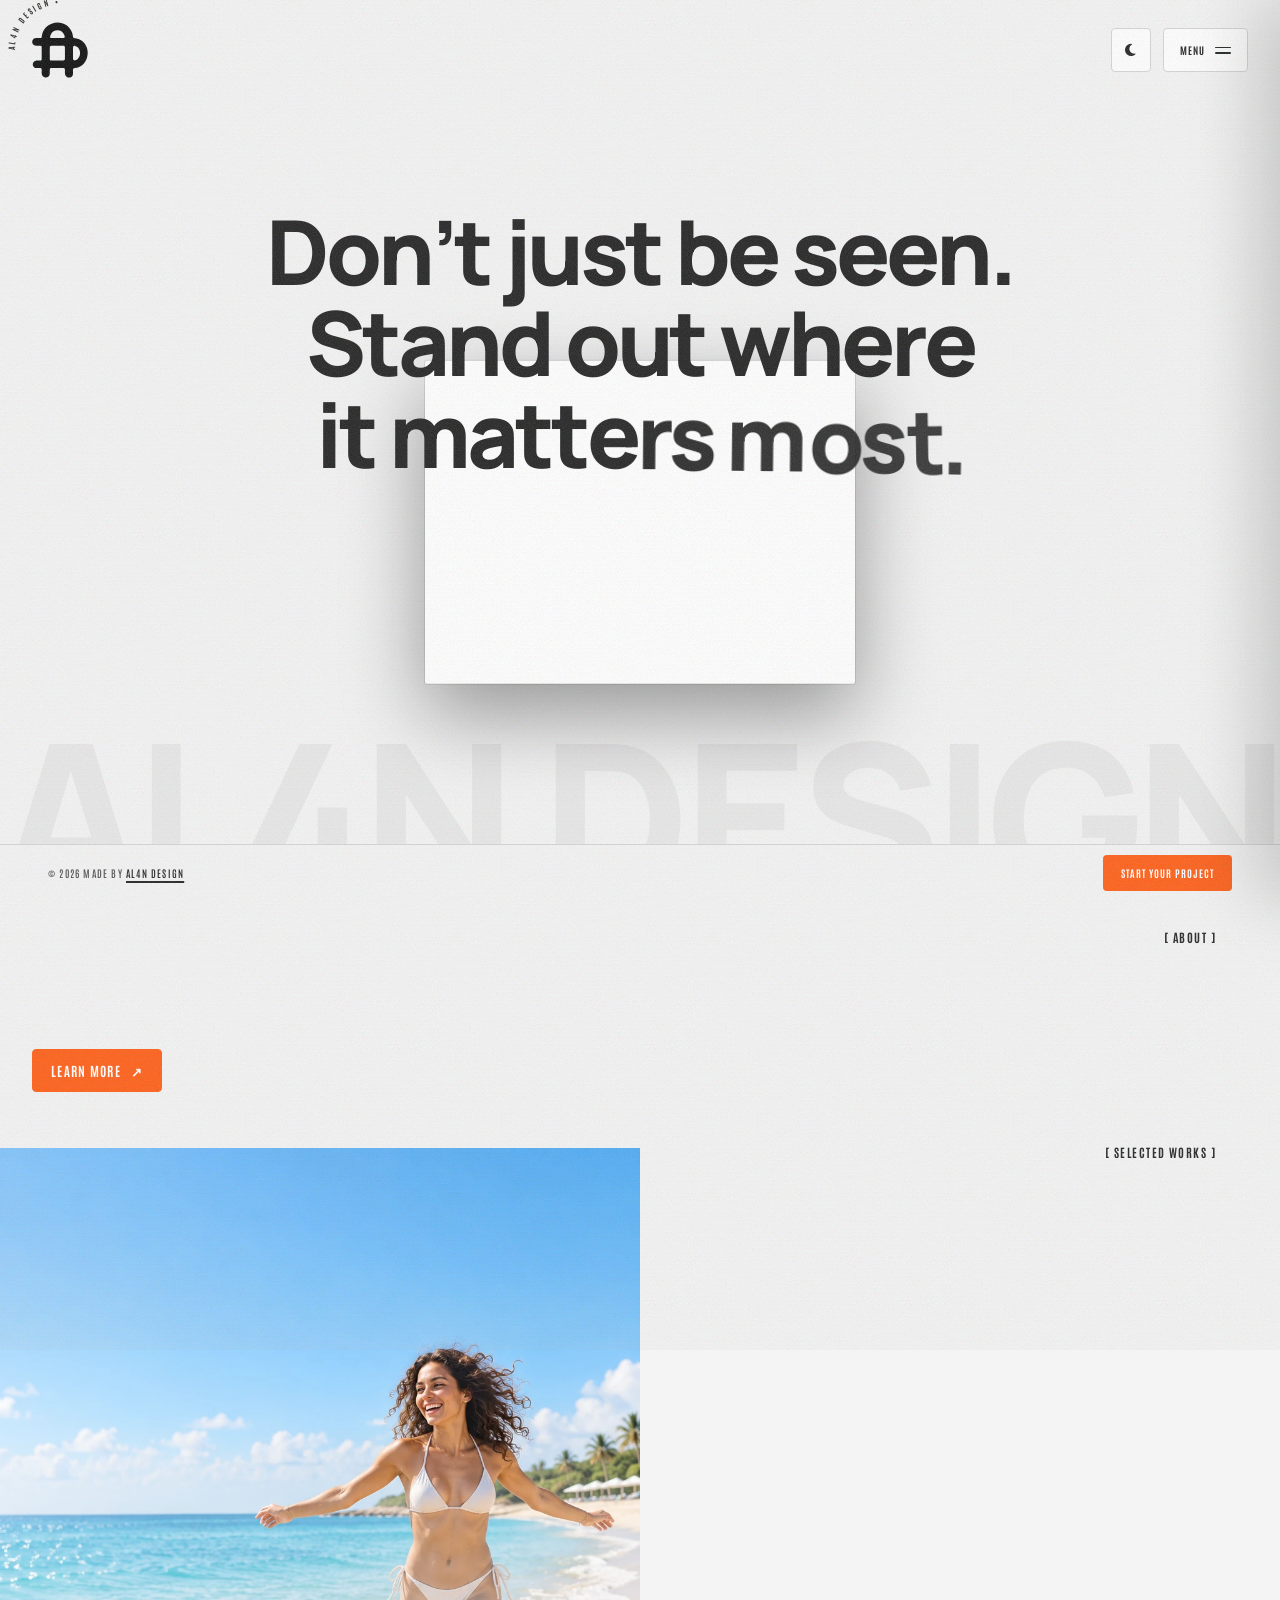
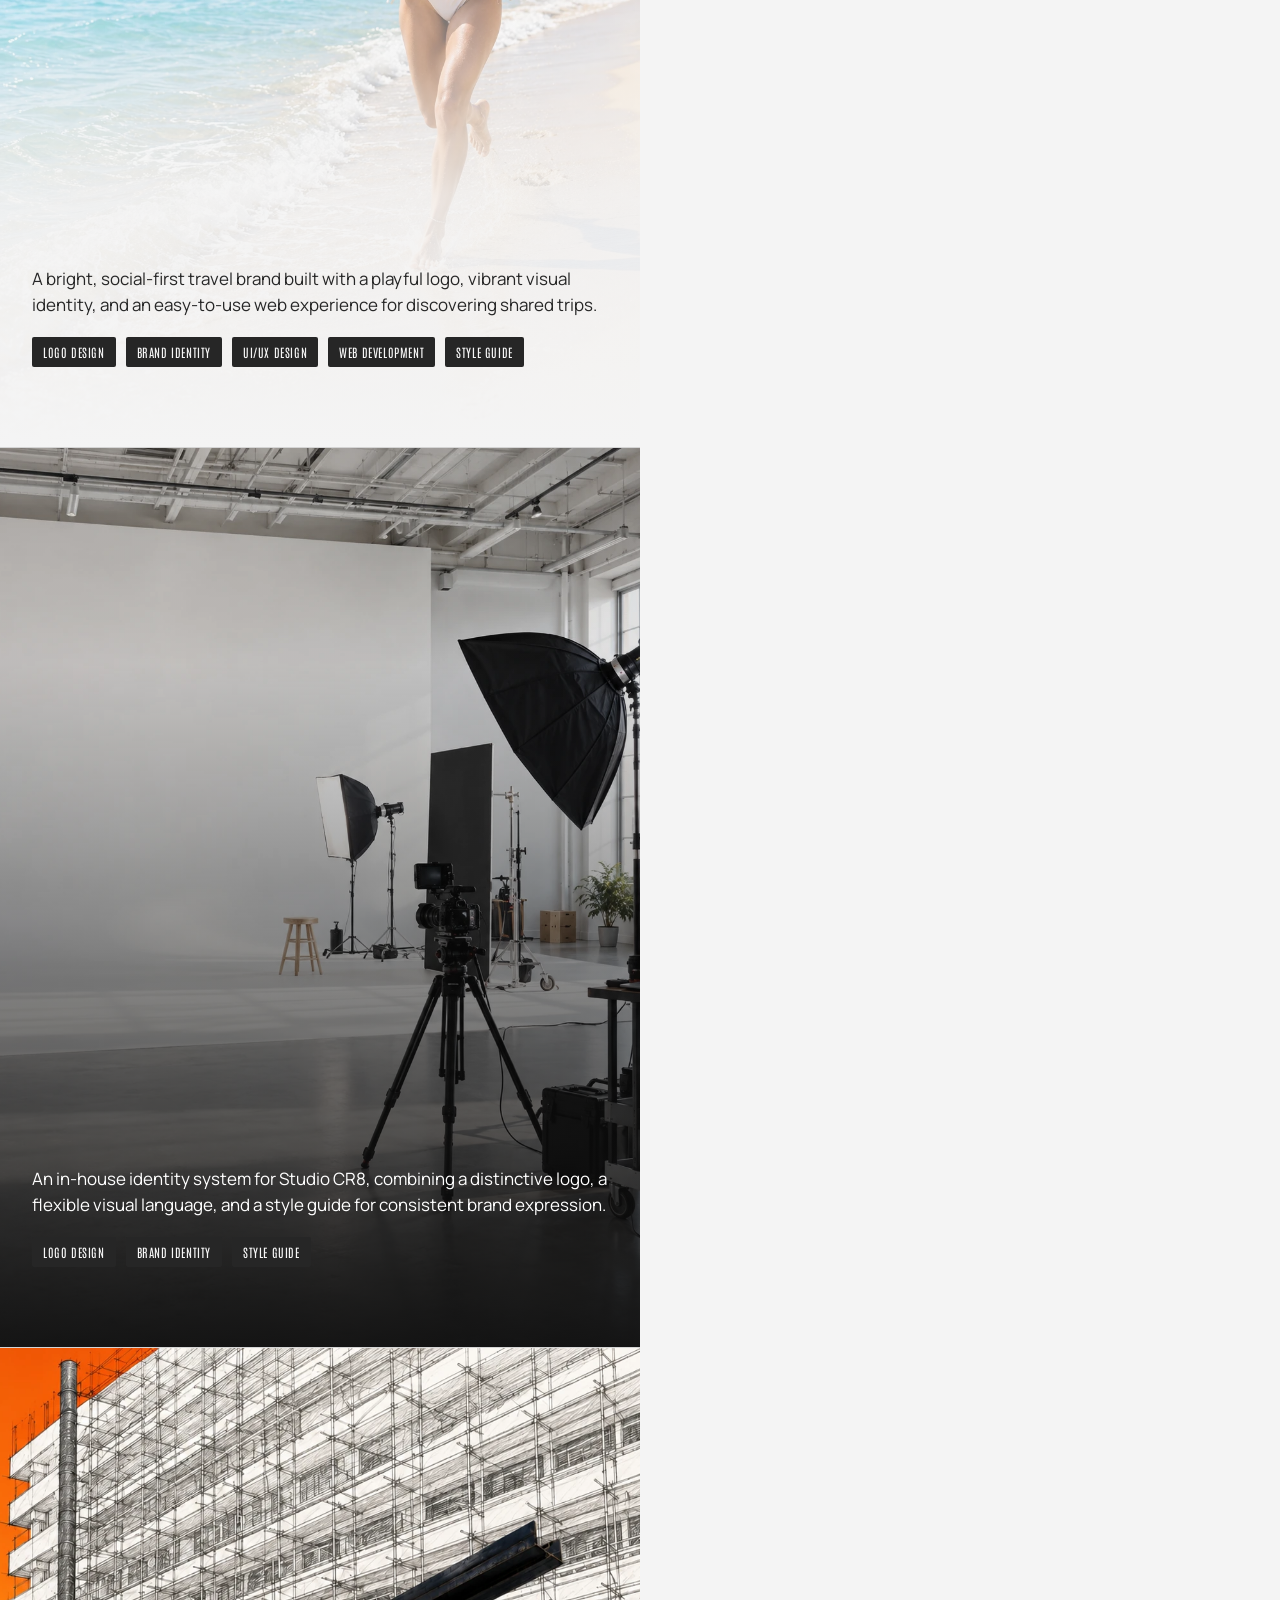
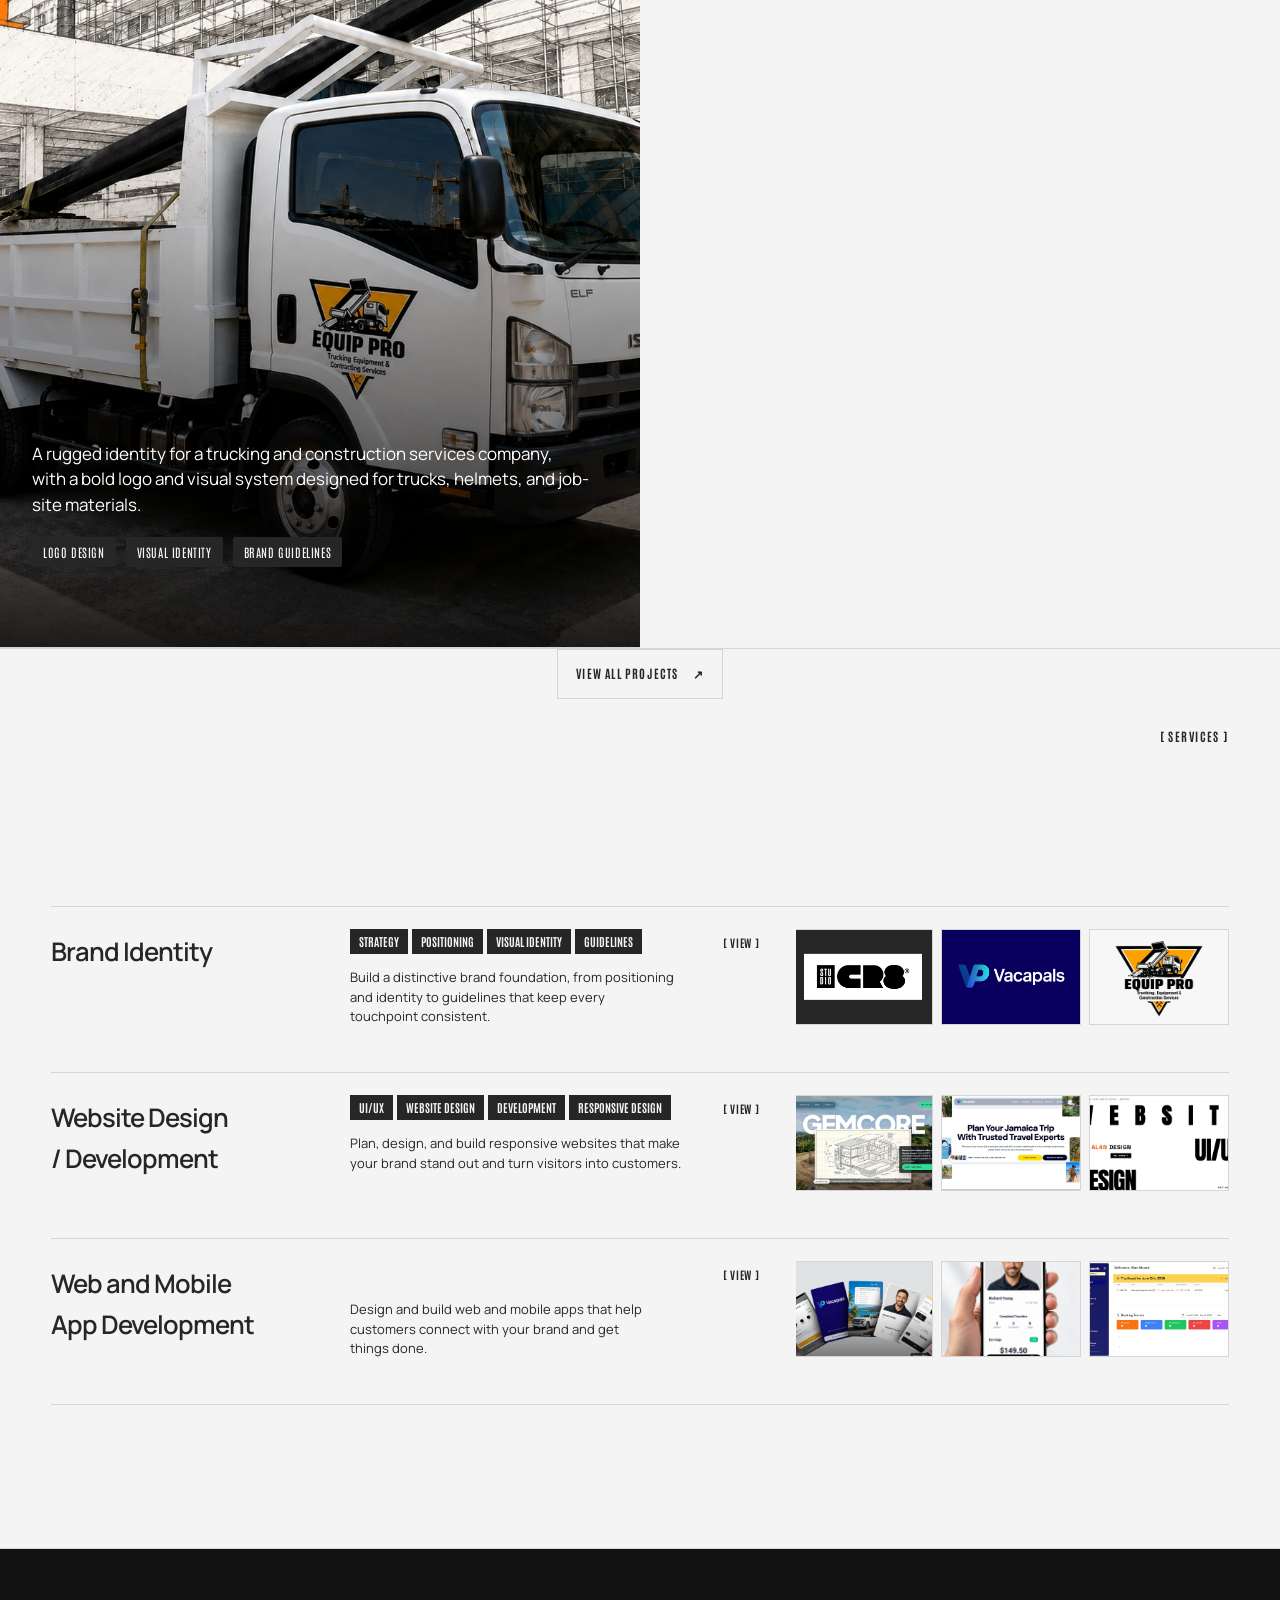
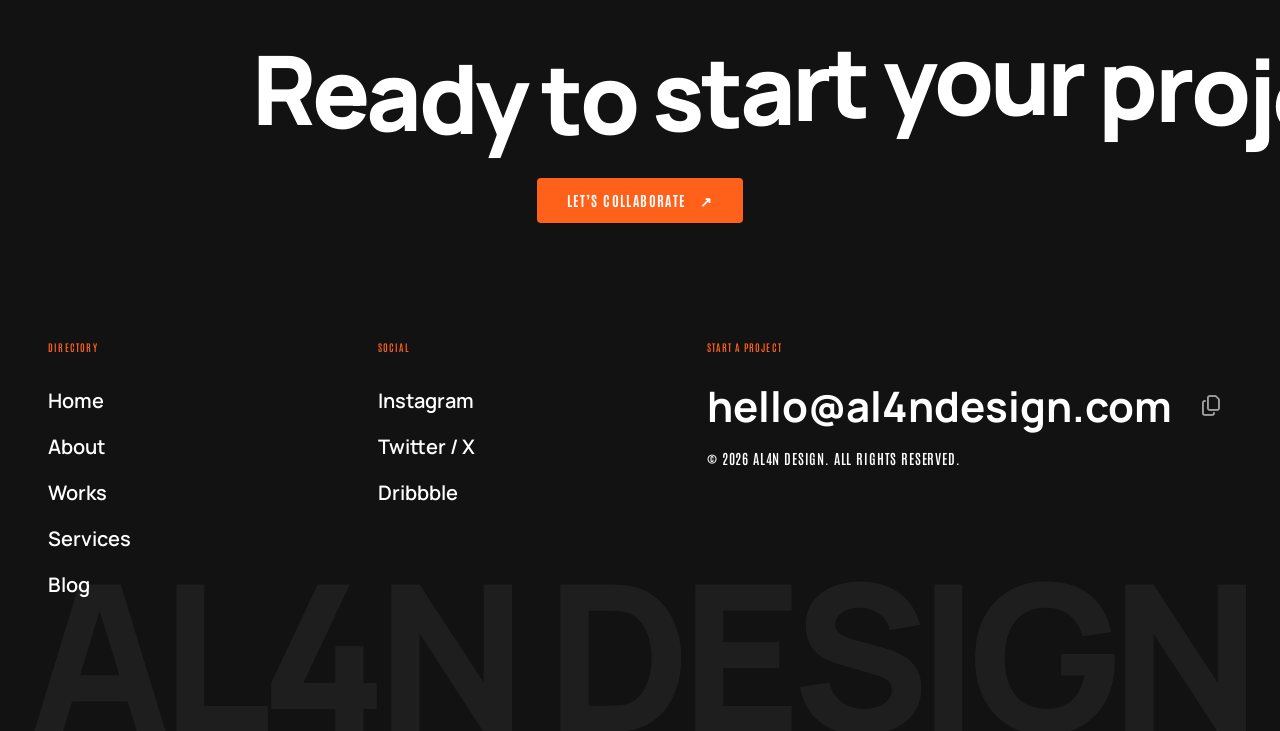
==== commit 2cb2e27e: "Move view all projects link up on mobile" ====
--- a/index.html
+++ b/index.html
@@ -20,7 +20,7 @@
   <link rel="icon" type="image/svg+xml" href="al4n design.svg" />
   <link rel="apple-touch-icon" href="al4n design.svg" />
   <link rel="stylesheet" href="https://cdnjs.cloudflare.com/ajax/libs/font-awesome/6.5.1/css/all.min.css" />
-  <link rel="stylesheet" href="style.css?v=1.9.18" />
+  <link rel="stylesheet" href="style.css?v=1.9.19" />
 
   <script type="application/ld+json">
   {
--- a/style.css
+++ b/style.css
@@ -10401,6 +10401,7 @@
   }
   .home-page-body .player-project-link { width: 100%; box-sizing: border-box; }
   .home-page-body .services-section { padding: 40px 20px; }
+  .home-page-body .services-section > .info-view-all { margin-top: -24px; }
   .home-page-body .services-header { display: flex; flex-direction: column; gap: 20px; }
   .home-page-body .services-intro { font-size: clamp(28px, 6vw, 40px); line-height: 1.2; }
   .home-page-body .services-header-aside { align-self: flex-start; }
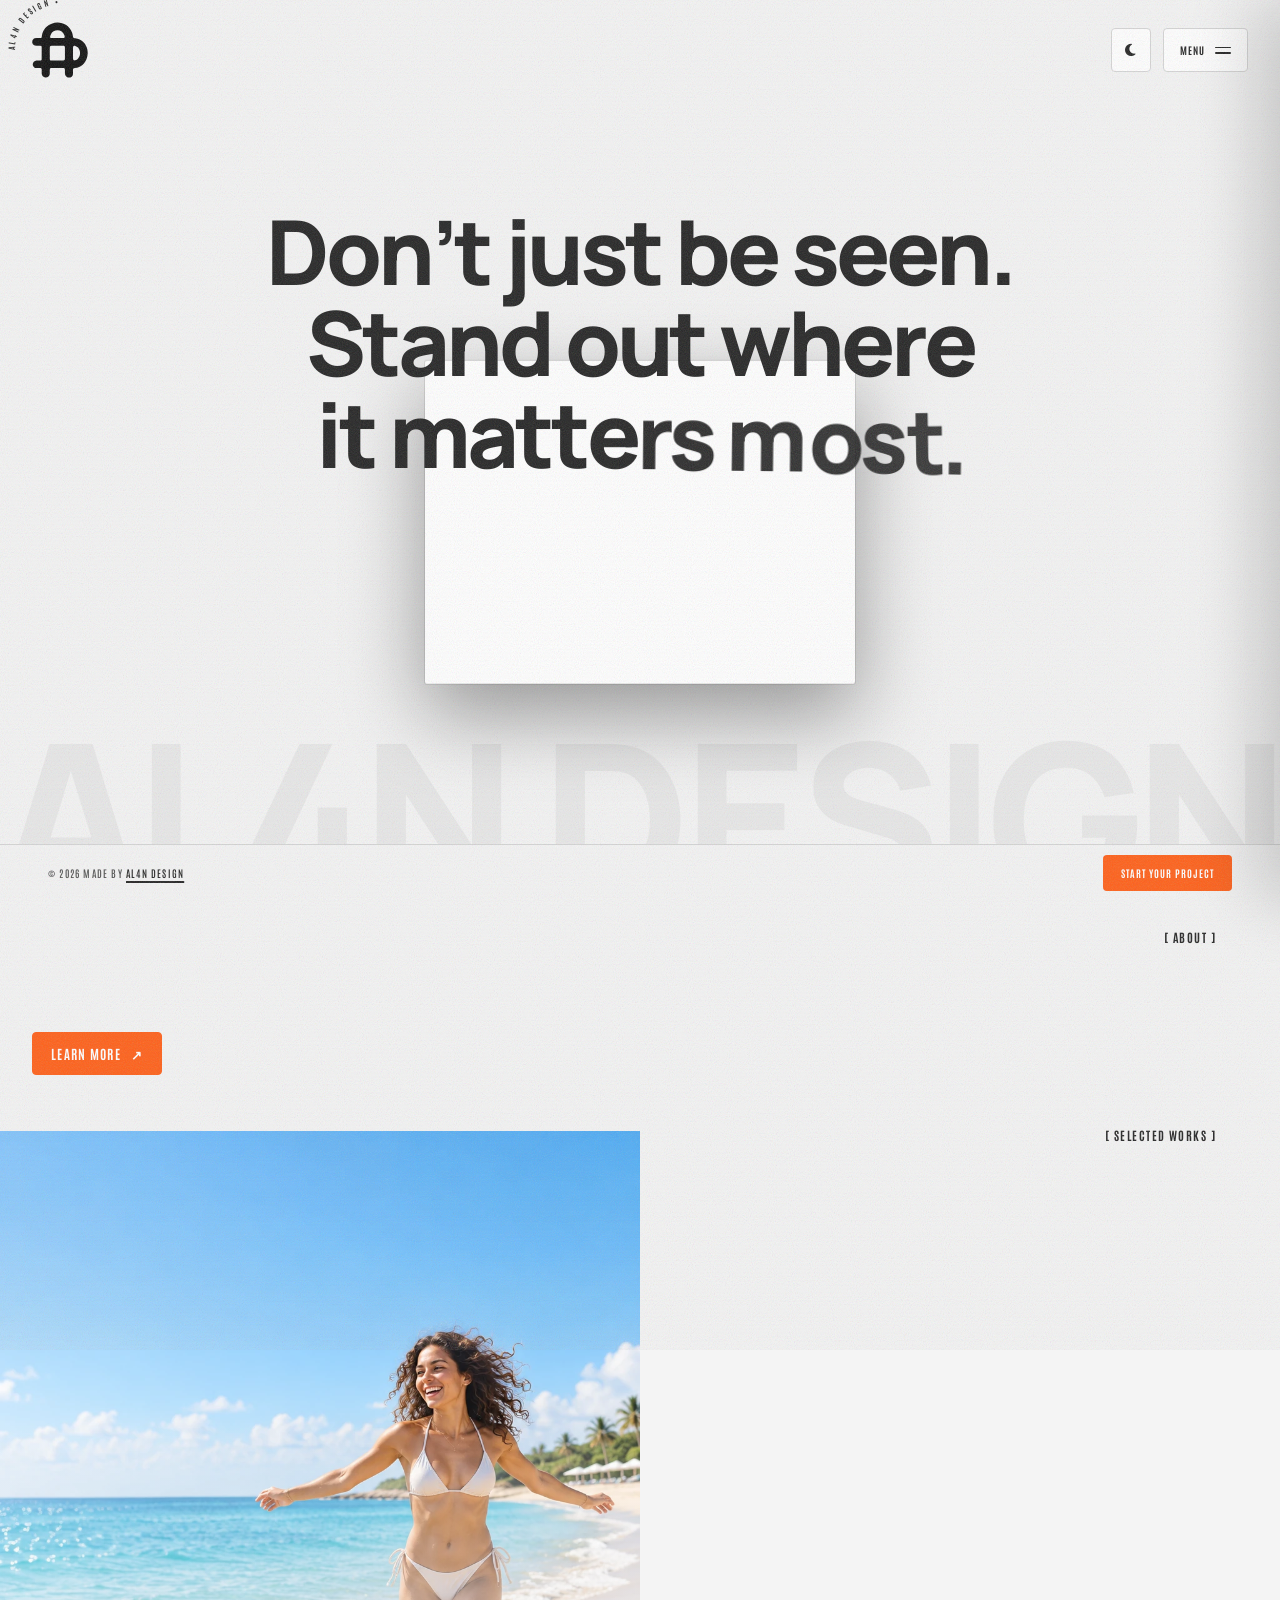
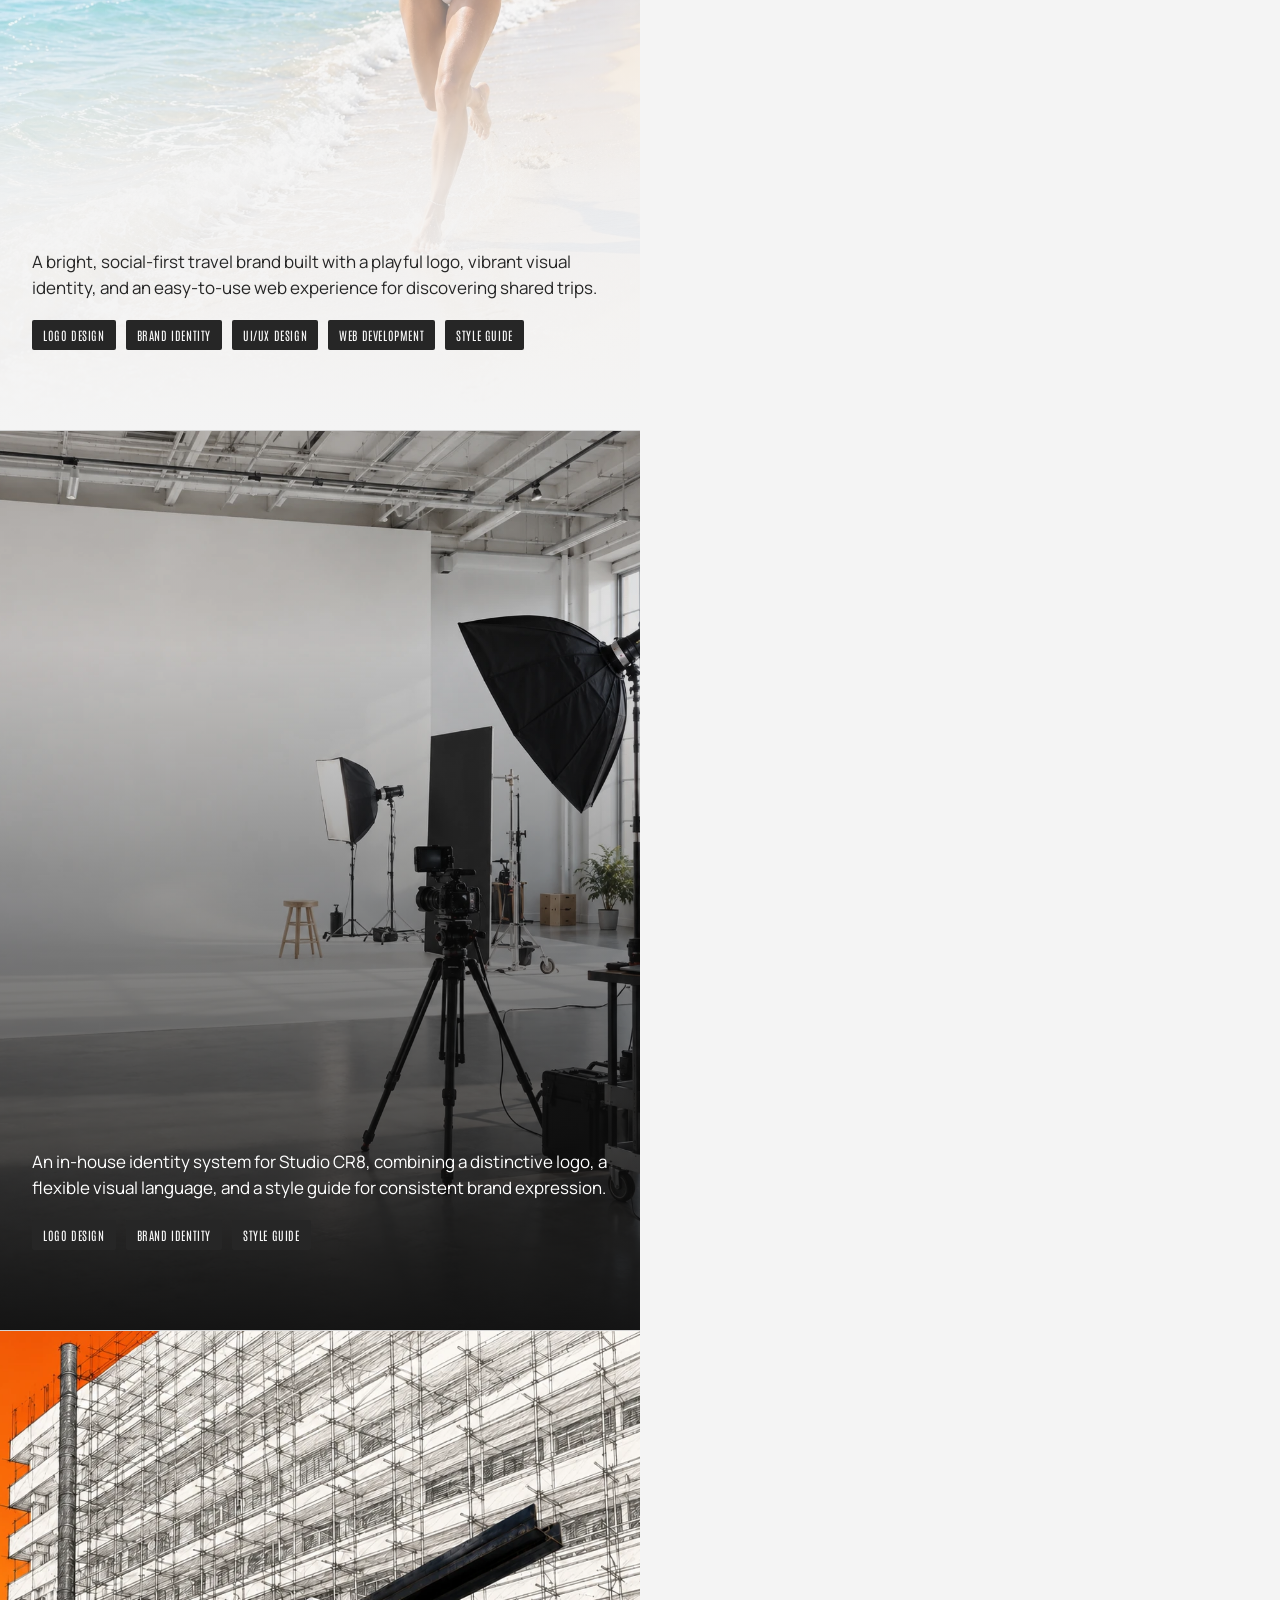
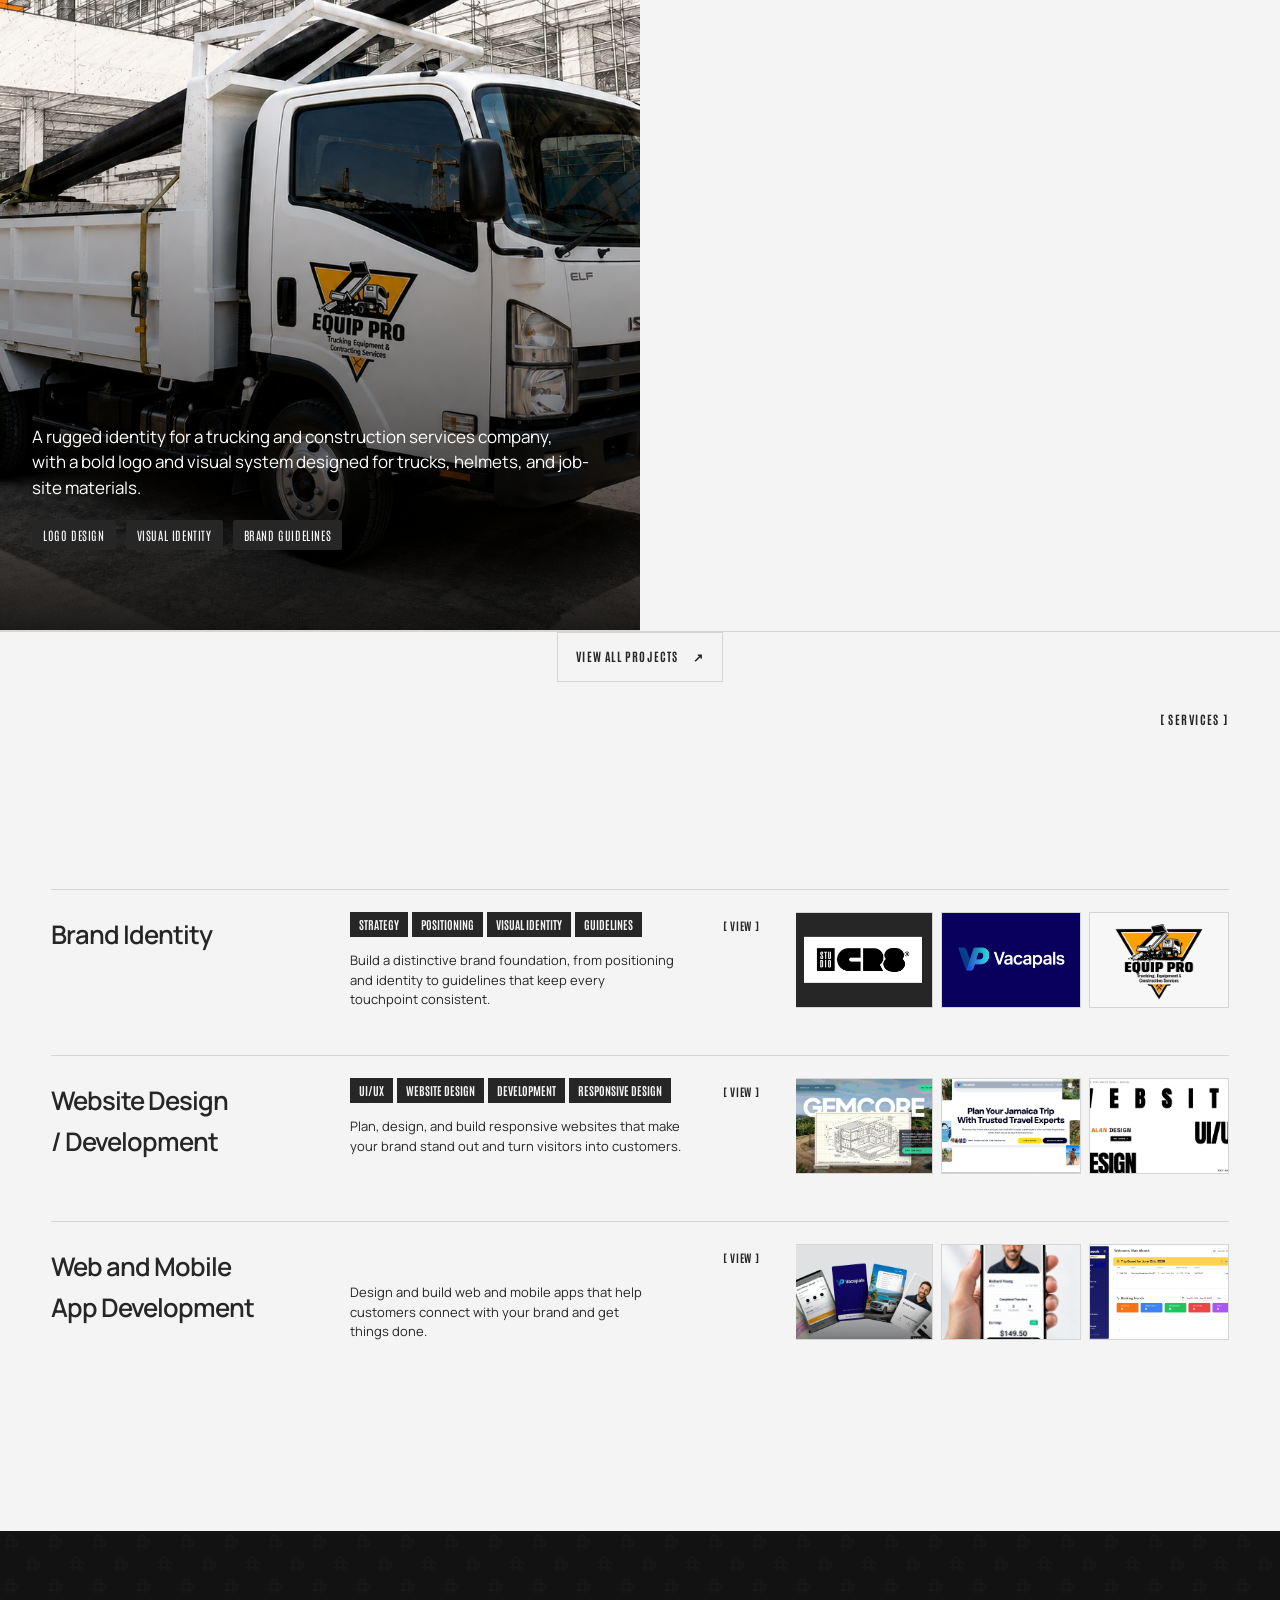
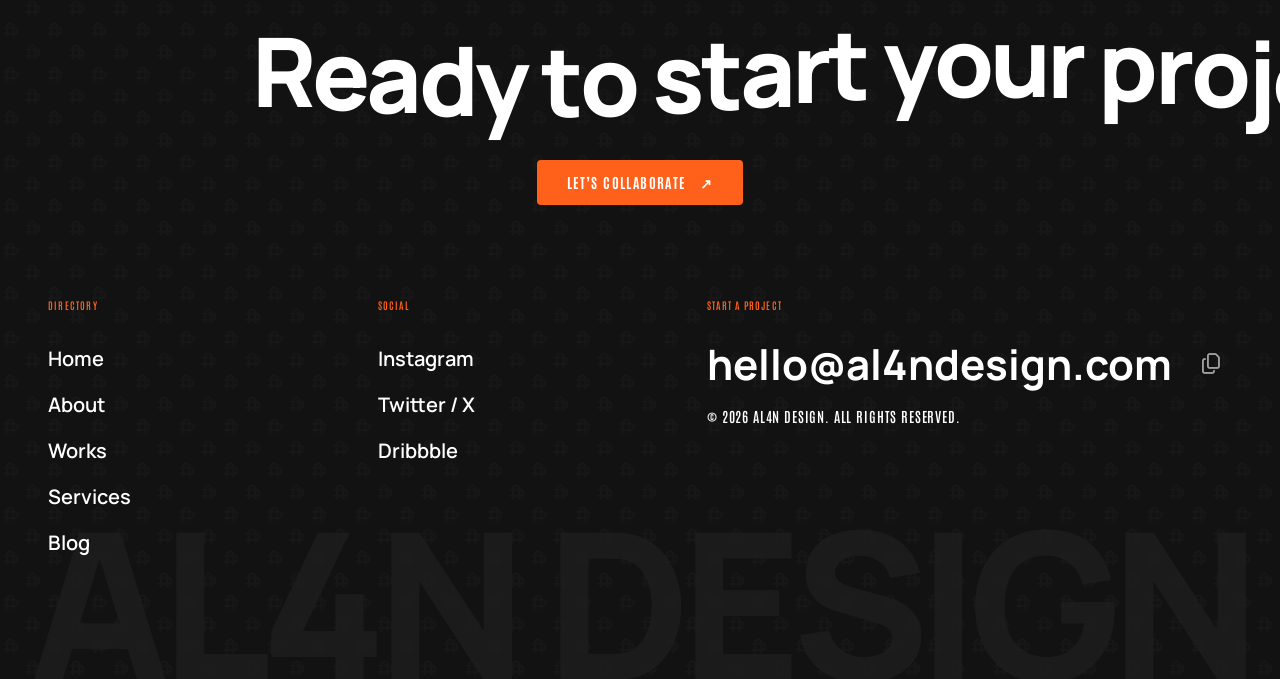
==== commit 10e8eeec: "Tighten shared footer spacing" ====
--- a/index.html
+++ b/index.html
@@ -20,7 +20,7 @@
   <link rel="icon" type="image/svg+xml" href="al4n design.svg" />
   <link rel="apple-touch-icon" href="al4n design.svg" />
   <link rel="stylesheet" href="https://cdnjs.cloudflare.com/ajax/libs/font-awesome/6.5.1/css/all.min.css" />
-  <link rel="stylesheet" href="style.css?v=1.9.19" />
+  <link rel="stylesheet" href="style.css?v=1.9.48" />
 
   <script type="application/ld+json">
   {
@@ -344,6 +344,7 @@
       <h2 class="cta-wave__title" id="cta-wave-title">Ready to start your project?</h2>
       <button class="cta-wave__btn" id="collab-dialog-trigger" type="button">Let’s collaborate <span class="cta-wave__arrow" aria-hidden="true">↗</span></button>
     </section>
+    <div class="footer-logo-flashlight" aria-hidden="true"></div>
 
     <div class="footer-content">
       <div class="footer-grid">
@@ -468,7 +469,7 @@
   <!-- Noise Overlay -->
   <div class="noise-overlay"></div>
 
-  <script src="shared-components.js?v=1.4.10"></script>
-  <script src="main.js?v=1.5.34"></script>
+  <script src="shared-components.js?v=1.4.13"></script>
+  <script src="main.js?v=1.5.39"></script>
 </body>
 </html>
--- a/style.css
+++ b/style.css
@@ -1410,11 +1410,11 @@
   letter-spacing: -.04em;
 }
 
-.services-row-description {
+.home-page-body .services-row-description {
   max-width: 420px;
   margin: 3px 0 0;
   color: var(--muted);
-  font-size: clamp(13px, 1vw, 15px);
+  font-size: clamp(13px, 1vw, 14px);
   line-height: 1.5;
 }
 
@@ -2312,7 +2312,7 @@
   z-index: 10;
   max-width: 1400px;
   margin: 0 auto;
-  padding: 80px 48px 10px; /* Reduced top padding */
+  padding: 56px 48px 0;
 }
 
 .footer-grid {
@@ -8975,10 +8975,10 @@
 }
 
 /* Homepage intro link to the About page. */
-.intro .intro-body {
+.home-page-body .intro .intro-body {
   margin-bottom: 20px;
   max-width: 700px;
-  font-size: clamp(18px, 1.8vw, 28px);
+  font-size: clamp(18px, 1.8vw, 20px);
   font-weight: 600;
   line-height: 1.4;
 }
@@ -9520,7 +9520,7 @@
 }
 
 #info.info-section .info-block .info-text {
-  font-size: clamp(17px, 1.25vw, 20px);
+  font-size: clamp(17px, 1.25vw, 18px);
   line-height: 1.5;
 }
 
@@ -10281,6 +10281,16 @@
 /* Homepage mobile layout: use flow instead of desktop viewport positioning. */
 .home-page-body .site-header { padding-left: 16px; }
 @media (max-width: 768px) {
+  body:not(.home-page-body) .site-footer .footer-content { padding: 32px 20px 12px; }
+  body:not(.home-page-body) .site-footer .footer-grid {
+    grid-template-columns: 1fr 1fr;
+    gap: 36px 20px;
+    margin-bottom: 40px;
+  }
+  body:not(.home-page-body) .site-footer .footer-grid > :last-child { grid-column: 1 / -1; min-width: 0; }
+  body:not(.home-page-body) .site-footer .footer-label { margin-bottom: 20px; }
+  body:not(.home-page-body) .site-footer .footer-email-row { gap: 8px; flex-wrap: wrap; }
+  body:not(.home-page-body) .site-footer .footer-email { font-size: clamp(21px, 5vw, 32px); overflow-wrap: anywhere; }
   .home-page-body { padding-bottom: 0; }
   .home-page-body .section { scroll-margin-top: 88px; }
   .home-page-body .site-header {
@@ -10339,7 +10349,7 @@
   }
   .home-page-body .intro { padding: 56px 20px; min-height: 0; }
   .home-page-body .intro-inner { width: 100%; max-width: 620px; margin: 0 auto; }
-  .home-page-body .intro-body { font-size: 17px; line-height: 1.65; }
+  .home-page-body .intro .intro-body { font-size: 17px; line-height: 1.65; }
   .home-page-body #intro .intro-more-link {
     display: flex;
     width: 100%;
@@ -10458,7 +10468,7 @@
     height: clamp(210px, 65vw, 360px);
     object-fit: contain;
   }
-  .home-page-body .footer-content { padding: 48px 20px 24px; }
+  .home-page-body .footer-content { padding: 32px 20px 12px; }
   .home-page-body .footer-grid { grid-template-columns: 1fr 1fr; gap: 36px 20px; margin-bottom: 40px; }
   .home-page-body .footer-grid > :last-child { grid-column: 1 / -1; min-width: 0; }
   .home-page-body .footer-label { margin-bottom: 20px; }
@@ -10470,3 +10480,84 @@
   .home-page-body .nav-link { font-size: clamp(36px, 9vw, 60px) !important; margin-bottom: 12px; }
   .home-page-body .nav-footer { padding: 24px 0 0; }
 }
+
+/* Compact services ending and shared footer logo effects. */
+.home-page-body #services {
+  padding-bottom: 16px;
+}
+.home-page-body #services .services-row:last-child { border-bottom: 0; }
+#site-footer::before,
+#site-footer::after {
+  content: "";
+  position: absolute;
+  inset: 0;
+  pointer-events: none;
+}
+#site-footer::before {
+  content: none;
+}
+#site-footer::after {
+  z-index: 0;
+  background: url("footer-logo-pattern.svg?v=2") 0 0 / 44px 44px repeat;
+  opacity: .02;
+}
+#site-footer { border-top: 0; }
+#site-footer .cta-wave {
+  position: relative;
+  z-index: 2;
+  background: transparent;
+}
+#site-footer .footer-logo-flashlight {
+  position: absolute;
+  inset: 0;
+  z-index: 1;
+  background: radial-gradient(circle 150px at var(--footer-flashlight-x, 50%) var(--footer-flashlight-y, 50%), rgba(255, 255, 255, .22) 0%, rgba(255, 255, 255, .1) 45%, rgba(0, 0, 0, .4) 78%, transparent 100%);
+  opacity: 0;
+  mask-image: radial-gradient(circle 150px at var(--footer-flashlight-x, 50%) var(--footer-flashlight-y, 50%), #000 0%, #000 42%, rgba(0, 0, 0, .72) 65%, transparent 100%);
+  -webkit-mask-image: radial-gradient(circle 150px at var(--footer-flashlight-x, 50%) var(--footer-flashlight-y, 50%), #000 0%, #000 42%, rgba(0, 0, 0, .72) 65%, transparent 100%);
+  pointer-events: none;
+  transition: opacity .2s ease;
+}
+#site-footer.is-flashlight-active .footer-logo-flashlight { opacity: .18; }
+#site-footer .footer-logo-flashlight canvas {
+  position: absolute;
+  inset: 0;
+  width: 100%;
+  height: 100%;
+}
+#site-footer.is-flashlight-active::after {
+  mask-image: radial-gradient(circle 150px at var(--footer-flashlight-x) var(--footer-flashlight-y), transparent 0%, transparent 42%, rgba(0, 0, 0, .28) 65%, #000 100%);
+  -webkit-mask-image: radial-gradient(circle 150px at var(--footer-flashlight-x) var(--footer-flashlight-y), transparent 0%, transparent 42%, rgba(0, 0, 0, .28) 65%, #000 100%);
+}
+#site-footer .footer-giant-text {
+  z-index: 3;
+  color: color-mix(in srgb, #fff 5%, var(--dark));
+  opacity: .8;
+  filter: none;
+}
+
+/* Dot cursor for mouse and trackpad input. */
+@media (hover: hover) and (pointer: fine) {
+  html.has-dot-cursor:not(.is-dot-editing),
+  html.has-dot-cursor:not(.is-dot-editing) * { cursor: none !important; }
+  .site-dot-cursor {
+    position: fixed;
+    top: 0;
+    left: 0;
+    width: 8px;
+    height: 8px;
+    border-radius: 50%;
+    background: #fff;
+    mix-blend-mode: difference;
+    pointer-events: none;
+    z-index: 2147483647;
+    transform: translate(-50%, -50%);
+    opacity: 0;
+    transition: width .18s ease, height .18s ease, opacity .12s ease;
+  }
+  .site-dot-cursor.is-visible { opacity: 1; }
+  .site-dot-cursor.is-clickable { width: 28px; height: 28px; }
+}
+@media (prefers-reduced-motion: reduce) {
+  .site-dot-cursor { transition: none; }
+}
